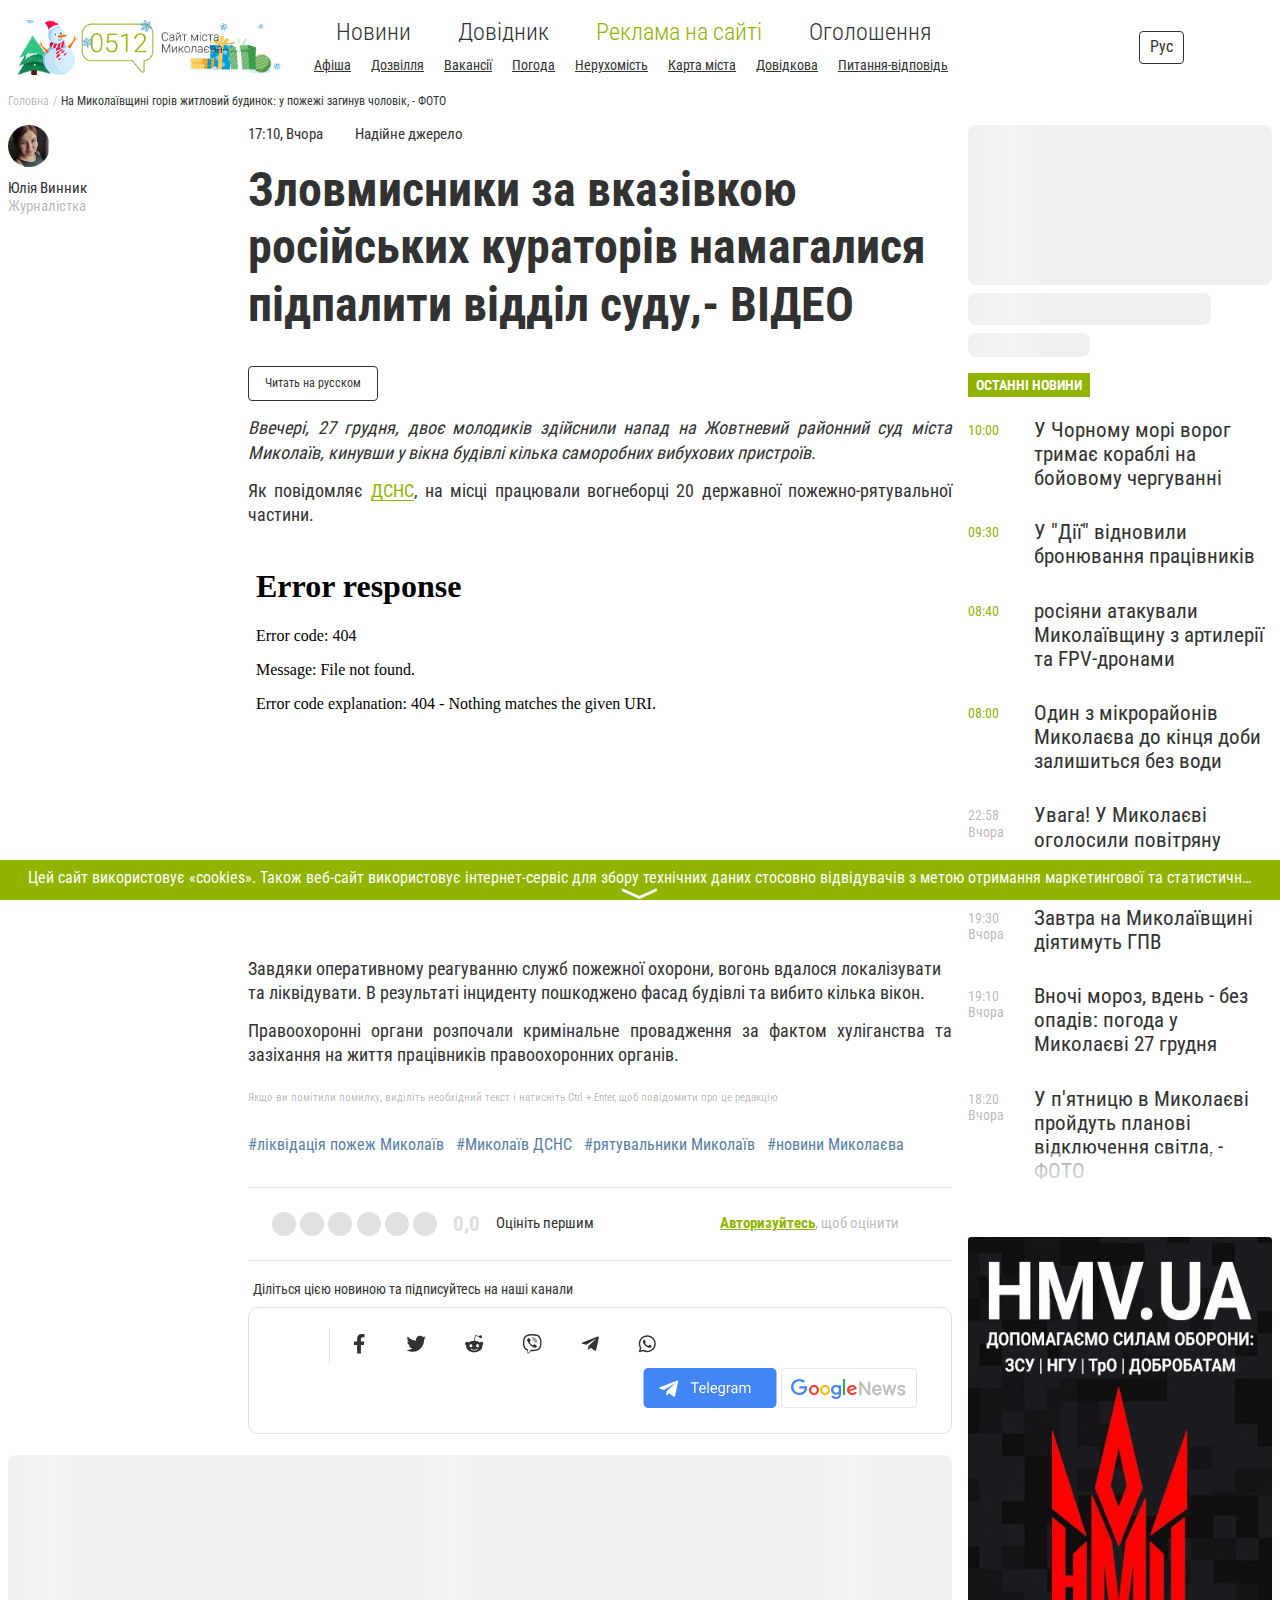
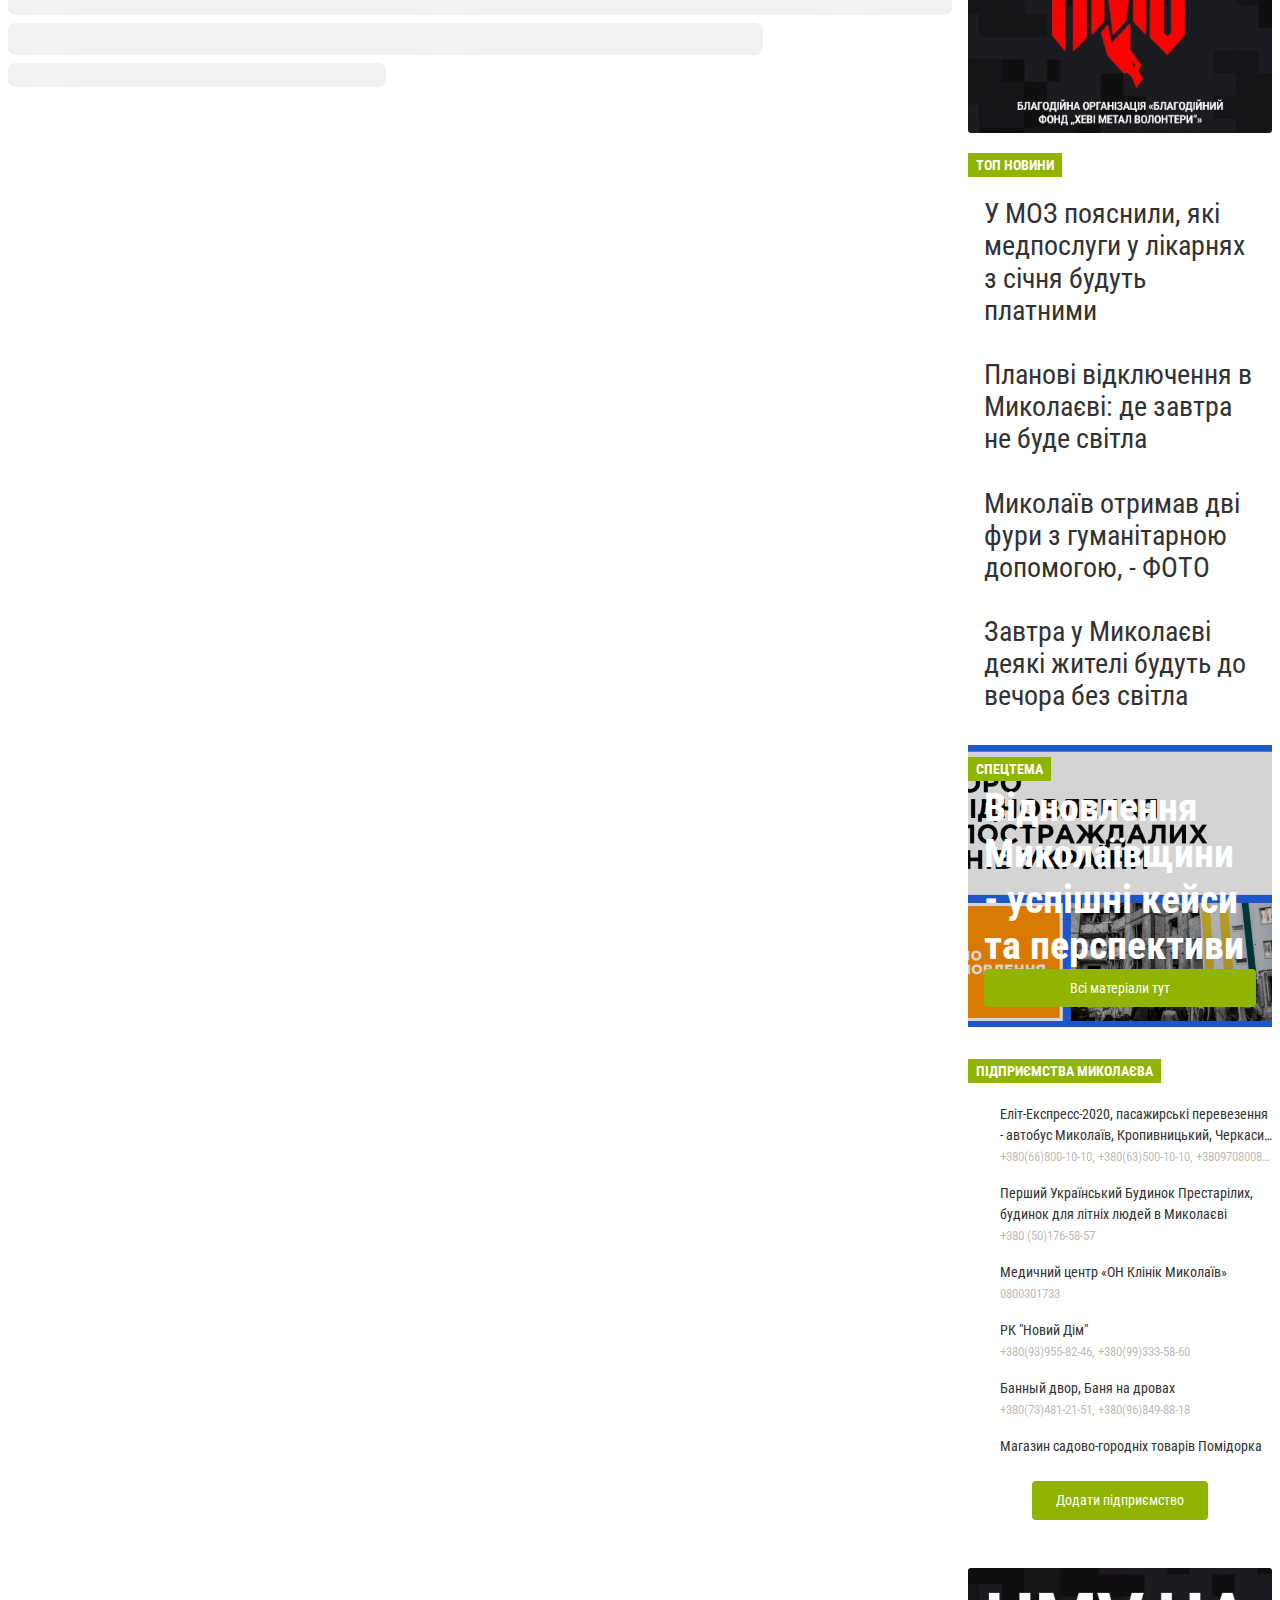
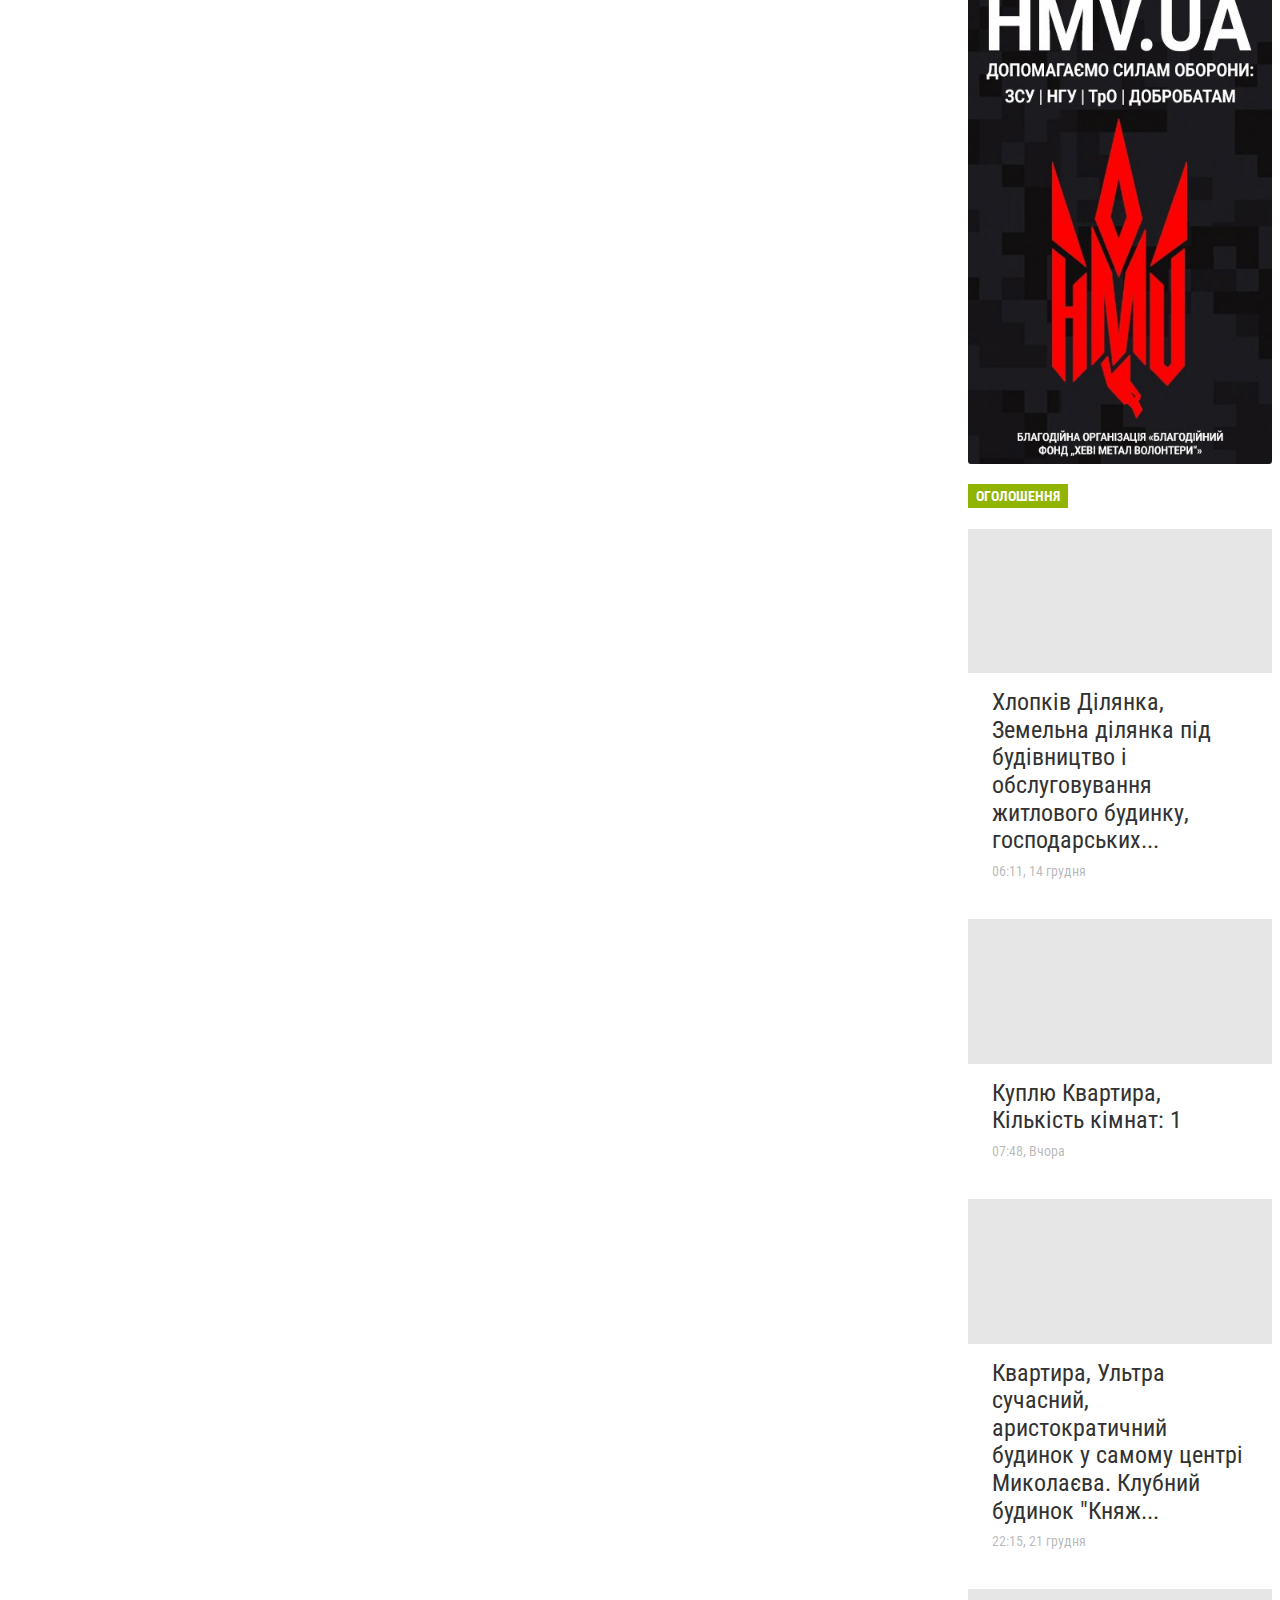
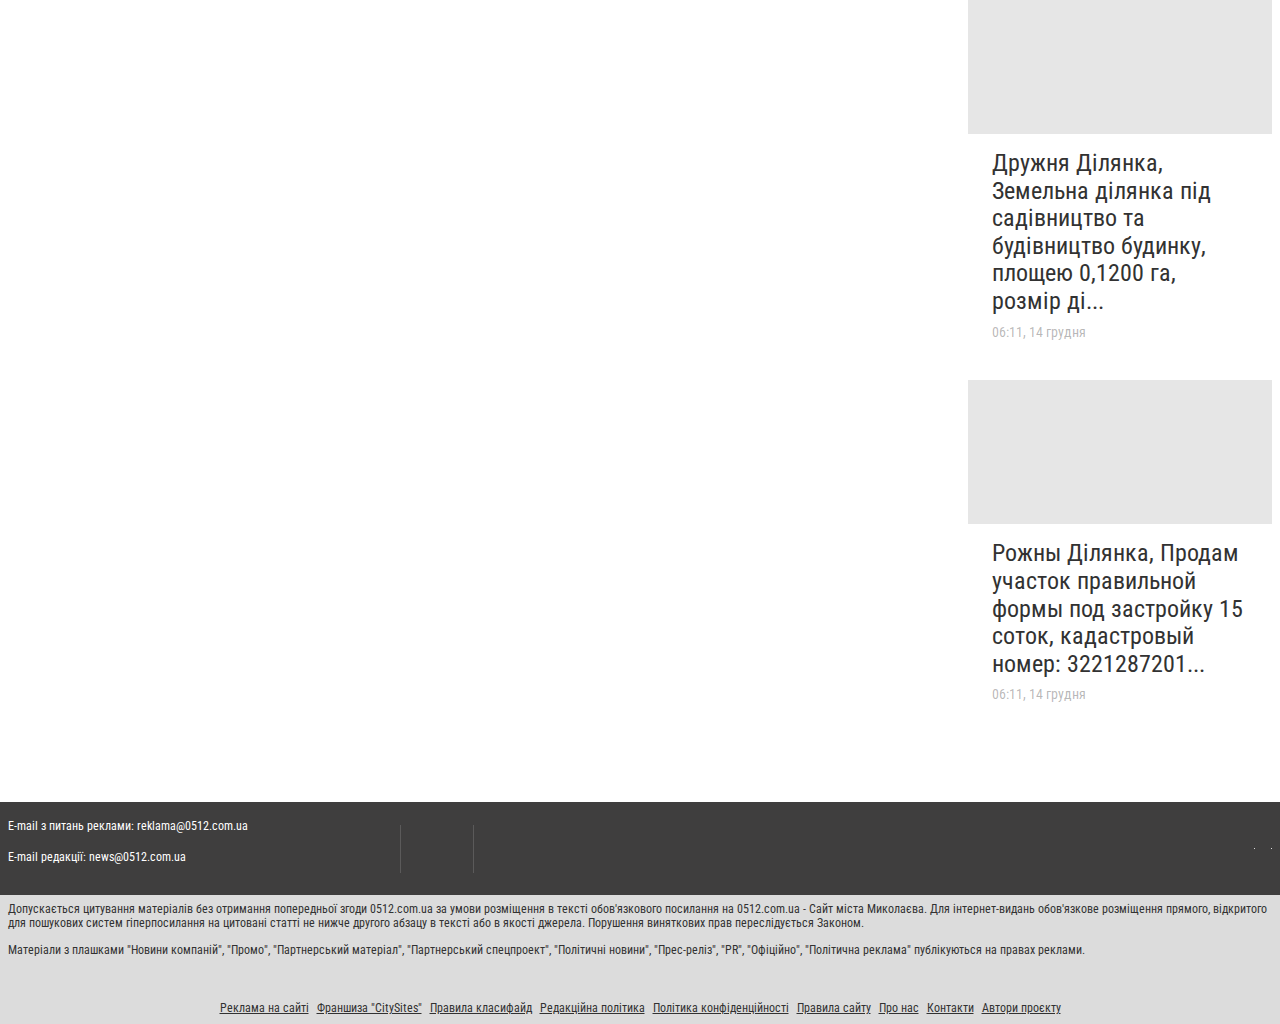
==== 20241227082709045/index.html @ dbecc1d5 "vier cmt" ====
<!DOCTYPE html><html lang="uk" data-site-theme="classic" style="--green-primary-h: 72; --green-primary-s: 100%; --green-primary-l: 35.3%; --green-extra-h: 101; --green-extra-s: 37%; --green-extra-l: 44%;" data-scrapbook-source="https://www.0512.com.ua/news/3879394/na-mikolaivsini-goriv-zitlovij-budinok-u-pozezi-zaginuv-colovik-foto" data-scrapbook-create="20241227082709045"><div id="in-page-channel-node-id" data-channel-name="in_page_channel_4yVNOK" bis_skin_checked="1"></div><head>
  <meta charset="UTF-8">
  <title>Зловмисники за вказівкою російських кураторів намагалися підпалити відділ суду,- ВІДЕО | Новини</title>
  <base>
  <meta name="viewport" content="width=device-width, initial-scale=1">
  <style type="text/css">svg:not(:root).svg-inline--fa {
  overflow: visible;
}

.svg-inline--fa {
  display: inline-block;
  font-size: inherit;
  height: 1em;
  overflow: visible;
  vertical-align: -0.125em;
}
.svg-inline--fa.fa-lg {
  vertical-align: -0.225em;
}
.svg-inline--fa.fa-w-1 {
  width: 0.0625em;
}
.svg-inline--fa.fa-w-2 {
  width: 0.125em;
}
.svg-inline--fa.fa-w-3 {
  width: 0.1875em;
}
.svg-inline--fa.fa-w-4 {
  width: 0.25em;
}
.svg-inline--fa.fa-w-5 {
  width: 0.3125em;
}
.svg-inline--fa.fa-w-6 {
  width: 0.375em;
}
.svg-inline--fa.fa-w-7 {
  width: 0.4375em;
}
.svg-inline--fa.fa-w-8 {
  width: 0.5em;
}
.svg-inline--fa.fa-w-9 {
  width: 0.5625em;
}
.svg-inline--fa.fa-w-10 {
  width: 0.625em;
}
.svg-inline--fa.fa-w-11 {
  width: 0.6875em;
}
.svg-inline--fa.fa-w-12 {
  width: 0.75em;
}
.svg-inline--fa.fa-w-13 {
  width: 0.8125em;
}
.svg-inline--fa.fa-w-14 {
  width: 0.875em;
}
.svg-inline--fa.fa-w-15 {
  width: 0.9375em;
}
.svg-inline--fa.fa-w-16 {
  width: 1em;
}
.svg-inline--fa.fa-w-17 {
  width: 1.0625em;
}
.svg-inline--fa.fa-w-18 {
  width: 1.125em;
}
.svg-inline--fa.fa-w-19 {
  width: 1.1875em;
}
.svg-inline--fa.fa-w-20 {
  width: 1.25em;
}
.svg-inline--fa.fa-pull-left {
  margin-right: 0.3em;
  width: auto;
}
.svg-inline--fa.fa-pull-right {
  margin-left: 0.3em;
  width: auto;
}
.svg-inline--fa.fa-border {
  height: 1.5em;
}
.svg-inline--fa.fa-li {
  width: 2em;
}
.svg-inline--fa.fa-fw {
  width: 1.25em;
}

.fa-layers svg.svg-inline--fa {
  bottom: 0;
  left: 0;
  margin: auto;
  position: absolute;
  right: 0;
  top: 0;
}

.fa-layers {
  display: inline-block;
  height: 1em;
  position: relative;
  text-align: center;
  vertical-align: -0.125em;
  width: 1em;
}
.fa-layers svg.svg-inline--fa {
  -webkit-transform-origin: center center;
          transform-origin: center center;
}

.fa-layers-counter, .fa-layers-text {
  display: inline-block;
  position: absolute;
  text-align: center;
}

.fa-layers-text {
  left: 50%;
  top: 50%;
  -webkit-transform: translate(-50%, -50%);
          transform: translate(-50%, -50%);
  -webkit-transform-origin: center center;
          transform-origin: center center;
}

.fa-layers-counter {
  background-color: #ff253a;
  border-radius: 1em;
  -webkit-box-sizing: border-box;
          box-sizing: border-box;
  color: #fff;
  height: 1.5em;
  line-height: 1;
  max-width: 5em;
  min-width: 1.5em;
  overflow: hidden;
  padding: 0.25em;
  right: 0;
  text-overflow: ellipsis;
  top: 0;
  -webkit-transform: scale(0.25);
          transform: scale(0.25);
  -webkit-transform-origin: top right;
          transform-origin: top right;
}

.fa-layers-bottom-right {
  bottom: 0;
  right: 0;
  top: auto;
  -webkit-transform: scale(0.25);
          transform: scale(0.25);
  -webkit-transform-origin: bottom right;
          transform-origin: bottom right;
}

.fa-layers-bottom-left {
  bottom: 0;
  left: 0;
  right: auto;
  top: auto;
  -webkit-transform: scale(0.25);
          transform: scale(0.25);
  -webkit-transform-origin: bottom left;
          transform-origin: bottom left;
}

.fa-layers-top-right {
  right: 0;
  top: 0;
  -webkit-transform: scale(0.25);
          transform: scale(0.25);
  -webkit-transform-origin: top right;
          transform-origin: top right;
}

.fa-layers-top-left {
  left: 0;
  right: auto;
  top: 0;
  -webkit-transform: scale(0.25);
          transform: scale(0.25);
  -webkit-transform-origin: top left;
          transform-origin: top left;
}

.fa-lg {
  font-size: 1.3333333333em;
  line-height: 0.75em;
  vertical-align: -0.0667em;
}

.fa-xs {
  font-size: 0.75em;
}

.fa-sm {
  font-size: 0.875em;
}

.fa-1x {
  font-size: 1em;
}

.fa-2x {
  font-size: 2em;
}

.fa-3x {
  font-size: 3em;
}

.fa-4x {
  font-size: 4em;
}

.fa-5x {
  font-size: 5em;
}

.fa-6x {
  font-size: 6em;
}

.fa-7x {
  font-size: 7em;
}

.fa-8x {
  font-size: 8em;
}

.fa-9x {
  font-size: 9em;
}

.fa-10x {
  font-size: 10em;
}

.fa-fw {
  text-align: center;
  width: 1.25em;
}

.fa-ul {
  list-style-type: none;
  margin-left: 2.5em;
  padding-left: 0;
}
.fa-ul > li {
  position: relative;
}

.fa-li {
  left: -2em;
  position: absolute;
  text-align: center;
  width: 2em;
  line-height: inherit;
}

.fa-border {
  border: solid 0.08em #eee;
  border-radius: 0.1em;
  padding: 0.2em 0.25em 0.15em;
}

.fa-pull-left {
  float: left;
}

.fa-pull-right {
  float: right;
}

.fa.fa-pull-left,
.fas.fa-pull-left,
.far.fa-pull-left,
.fal.fa-pull-left,
.fab.fa-pull-left {
  margin-right: 0.3em;
}
.fa.fa-pull-right,
.fas.fa-pull-right,
.far.fa-pull-right,
.fal.fa-pull-right,
.fab.fa-pull-right {
  margin-left: 0.3em;
}

.fa-spin {
  -webkit-animation: fa-spin 2s infinite linear;
          animation: fa-spin 2s infinite linear;
}

.fa-pulse {
  -webkit-animation: fa-spin 1s infinite steps(8);
          animation: fa-spin 1s infinite steps(8);
}

@-webkit-keyframes fa-spin {
  0% {
    -webkit-transform: rotate(0deg);
            transform: rotate(0deg);
  }
  100% {
    -webkit-transform: rotate(360deg);
            transform: rotate(360deg);
  }
}

@keyframes fa-spin {
  0% {
    -webkit-transform: rotate(0deg);
            transform: rotate(0deg);
  }
  100% {
    -webkit-transform: rotate(360deg);
            transform: rotate(360deg);
  }
}
.fa-rotate-90 {
  -ms-filter: "progid:DXImageTransform.Microsoft.BasicImage(rotation=1)";
  -webkit-transform: rotate(90deg);
          transform: rotate(90deg);
}

.fa-rotate-180 {
  -ms-filter: "progid:DXImageTransform.Microsoft.BasicImage(rotation=2)";
  -webkit-transform: rotate(180deg);
          transform: rotate(180deg);
}

.fa-rotate-270 {
  -ms-filter: "progid:DXImageTransform.Microsoft.BasicImage(rotation=3)";
  -webkit-transform: rotate(270deg);
          transform: rotate(270deg);
}

.fa-flip-horizontal {
  -ms-filter: "progid:DXImageTransform.Microsoft.BasicImage(rotation=0, mirror=1)";
  -webkit-transform: scale(-1, 1);
          transform: scale(-1, 1);
}

.fa-flip-vertical {
  -ms-filter: "progid:DXImageTransform.Microsoft.BasicImage(rotation=2, mirror=1)";
  -webkit-transform: scale(1, -1);
          transform: scale(1, -1);
}

.fa-flip-both, .fa-flip-horizontal.fa-flip-vertical {
  -ms-filter: "progid:DXImageTransform.Microsoft.BasicImage(rotation=2, mirror=1)";
  -webkit-transform: scale(-1, -1);
          transform: scale(-1, -1);
}

:root .fa-rotate-90,
:root .fa-rotate-180,
:root .fa-rotate-270,
:root .fa-flip-horizontal,
:root .fa-flip-vertical,
:root .fa-flip-both {
  -webkit-filter: none;
          filter: none;
}

.fa-stack {
  display: inline-block;
  height: 2em;
  position: relative;
  width: 2.5em;
}

.fa-stack-1x,
.fa-stack-2x {
  bottom: 0;
  left: 0;
  margin: auto;
  position: absolute;
  right: 0;
  top: 0;
}

.svg-inline--fa.fa-stack-1x {
  height: 1em;
  width: 1.25em;
}
.svg-inline--fa.fa-stack-2x {
  height: 2em;
  width: 2.5em;
}

.fa-inverse {
  color: #fff;
}

.sr-only {
  border: 0;
  clip: rect(0, 0, 0, 0);
  height: 1px;
  margin: -1px;
  overflow: hidden;
  padding: 0;
  position: absolute;
  width: 1px;
}

.sr-only-focusable:active, .sr-only-focusable:focus {
  clip: auto;
  height: auto;
  margin: 0;
  overflow: visible;
  position: static;
  width: auto;
}

.svg-inline--fa .fa-primary {
  fill: var(--fa-primary-color, currentColor);
  opacity: 1;
  opacity: var(--fa-primary-opacity, 1);
}

.svg-inline--fa .fa-secondary {
  fill: var(--fa-secondary-color, currentColor);
  opacity: 0.4;
  opacity: var(--fa-secondary-opacity, 0.4);
}

.svg-inline--fa.fa-swap-opacity .fa-primary {
  opacity: 0.4;
  opacity: var(--fa-secondary-opacity, 0.4);
}

.svg-inline--fa.fa-swap-opacity .fa-secondary {
  opacity: 1;
  opacity: var(--fa-primary-opacity, 1);
}

.svg-inline--fa mask .fa-primary,
.svg-inline--fa mask .fa-secondary {
  fill: black;
}

.fad.fa-inverse {
  color: #fff;
}</style>
  <link href="css2.css" rel="stylesheet">
<link rel="stylesheet" href="styles.4c2f285affd913121cb3.css"><meta name="theme-color" content="hsl(72 100% 35.3%)"><link rel="shortcut icon" type="image/png" href="favicon.png"><meta name="interkassa-verification" content="7bb4523a60c020defbb3fcef6d53ba04"><meta name="google-site-verification" content="6n6FEHkMp-FTQHxxUn_U9JKeAeK30GKF70LPPmmRjAw"><meta name="yandex-verification" content="6072b77be67a50f7"><meta name="msvalidate.01" content="5F3BA68ECEF99E707DC9E51023C9A3C0"><meta name="verify-admitad" content="44ae9965b6"><meta property="fb:pages" content="106287522790714"><link rel="canonical" href="https://www.0512.com.ua/news/3879394/na-mikolaivsini-goriv-zitlovij-budinok-u-pozezi-zaginuv-colovik-foto"><link rel="amphtml" href="https://www.0512.com.ua/amp/news/3879394/na-mikolaivsini-goriv-zitlovij-budinok-u-pozezi-zaginuv-colovik-foto"><meta name="description" content="Ліквідація пожеж на Миколаївщині"><meta name="keywords" content="ліквідація пожеж Миколаїв, Миколаїв ДСНС, рятувальники Миколаїв, новини Миколаєва"><meta property="fb:app_id" content="199339136754328"><meta property="og:title" content="Зловмисники за вказівкою російських кураторів намагалися підпалити відділ суду,- ВІДЕО"><meta property="og:type" content="article"><meta property="og:description" content="Пожежу ліквідували на площі 15 кв. м, її причина встановлюється."><meta property="og:url" content="https://www.0512.com.ua/news/3879394/na-mikolaivsini-goriv-zitlovij-budinok-u-pozezi-zaginuv-colovik-foto"><meta property="og:site_name" content="0512.com.ua - Сайт міста Миколаєва"><meta property="og:image" content="https://s.0512.com.ua/img/section/newsIcon/is/2/photo2024-12-2614-51-30_676d6435e5b53.jpg"><style>
@keyframes slide-in-one-tap {
  from {
    transform: translateY(80px);
  }
  to {
    transform: translateY(0px);
  }
}

.trust-hide-gracefully {
  opacity: 0;
}

.trust-wallet-one-tap .hidden {
    display: none;
  }

.trust-wallet-one-tap .semibold {
    font-weight: 500;
  }

.trust-wallet-one-tap .binance-plex {
    font-family: 'Binance';
  }

.trust-wallet-one-tap .rounded-full {
    border-radius: 50%;
  }

.trust-wallet-one-tap .flex {
    display: flex;
  }

.trust-wallet-one-tap .flex-col {
    flex-direction: column;
  }

.trust-wallet-one-tap .items-center {
    align-items: center;
  }

.trust-wallet-one-tap .space-between {
    justify-content: space-between;
  }

.trust-wallet-one-tap .justify-center {
    justify-content: center;
  }

.trust-wallet-one-tap .w-full {
    width: 100%;
  }

.trust-wallet-one-tap .box {
    transition: all 0.5s cubic-bezier(0, 0, 0, 1.43);
    animation: slide-in-one-tap 0.5s cubic-bezier(0, 0, 0, 1.43);
    width: 384px;
    border-radius: 15px;
    background: #FFF;
    box-shadow: 0px 2px 4px 0px rgba(0, 0, 0, 0.25);
    position: fixed;
    right: 30px;
    bottom: 30px;
    z-index: 1020;
  }

.trust-wallet-one-tap .header {
    gap: 15px;
    border-bottom: 1px solid #E6E6E6;
    padding: 10px 18px;
  }

.trust-wallet-one-tap .header .left-items {
      gap: 15px
    }

.trust-wallet-one-tap .header .title {
      color: #1E2329;
      font-size: 18px;
      font-weight: 600;
      line-height: 28px;
    }

.trust-wallet-one-tap .header .subtitle {
      color: #474D57;
      font-size: 14px;
      line-height: 20px;
    }

.trust-wallet-one-tap .header .close {
      color: #1E2329;
      cursor: pointer;
    }

.trust-wallet-one-tap .body {
    padding: 9px 18px;
    gap: 10px;

  }

.trust-wallet-one-tap .body .right-items {
      gap: 10px;
      width: 100%;
    }

.trust-wallet-one-tap .body .right-items .wallet-title {
        color: #1E2329;
        font-size: 16px;
        font-weight: 600;
        line-height: 20px;
      }

.trust-wallet-one-tap .body .right-items .wallet-subtitle {
        color: #474D57;
        font-size: 14px;
        line-height: 20px;
      }

.trust-wallet-one-tap .connect-indicator {
    gap: 15px;
    padding: 8px 0;
  }

.trust-wallet-one-tap .connect-indicator .flow-icon {
      color: #474D57;
    }

.trust-wallet-one-tap .loading-color {
    color: #FFF;
  }

.trust-wallet-one-tap .button {
    border-radius: 50px;
    outline: 2px solid transparent;
    outline-offset: 2px;
    background-color: rgb(5, 0, 255);
    border-color: rgb(229, 231, 235);
    cursor: pointer;
    text-align: center;
    height: 45px;
  }

.trust-wallet-one-tap .button .button-text {
      color: #FFF;
      font-size: 16px;
      font-weight: 600;
      line-height: 20px;
    }

.trust-wallet-one-tap .footer {
    margin: 20px 30px;
  }

.trust-wallet-one-tap .check-icon {
    color: #FFF;
  }

@font-face {
  font-family: 'Binance';
  src: url("") format('opentype');
  font-weight: 400;
  font-style: normal;
}

@font-face {
  font-family: 'Binance';
  src: url("") format('opentype');
  font-weight: 500;
  font-style: normal;
}

@font-face {
  font-family: 'Binance';
  src: url("") format('opentype');
  font-weight: 600;
  font-style: normal;
}

</style><link rel="alternate" type="application/rss+xml" href="https://www.0512.com.ua/rss"><link rel="alternate" href="https://www.0512.com.ua/ru/news/3879394/v-nikolaevskoj-oblasti-gorel-ziloj-dom-v-pozare-pogib-muzcina-foto" hreflang="ru"><link rel="alternate" href="https://www.0512.com.ua/news/3879394/na-mikolaivsini-goriv-zitlovij-budinok-u-pozezi-zaginuv-colovik-foto" hreflang="uk"><style></style><style>.header[_ngcontent-cisServerApp-c228]{position:-webkit-sticky;position:sticky;top:0;z-index:2;background-color:#fff;box-shadow:0 4px 4px rgba(0,0,0,.1);transition:all .3s linear}.header.is-scroll-down[_ngcontent-cisServerApp-c228]{top:-150px;width:100%}.header__top[_ngcontent-cisServerApp-c228]{position:fixed;z-index:10;top:0;left:0;background-color:#fff;box-shadow:3px 0 6px rgba(50,50,50,.15);transform:translateX(-110%);transition:all .3s ease-out;height:100%}.header__top.is-open[_ngcontent-cisServerApp-c228]{width:240px;max-height:80%;transform:translateX(0);direction:rtl;overflow-y:auto}.header__top.is-open[_ngcontent-cisServerApp-c228]   .top-nav[_ngcontent-cisServerApp-c228]{direction:rtl}.header__main[_ngcontent-cisServerApp-c228]{padding:16px 0 12px}.header__main-content[_ngcontent-cisServerApp-c228]{display:flex;align-items:center;flex-wrap:wrap;justify-content:space-between}.header__main-content[_ngcontent-cisServerApp-c228]   .logo-above-header[_ngcontent-cisServerApp-c228]{display:block;margin:auto}@media (min-width:1024px) and (max-width:1200px){.header__main-content[_ngcontent-cisServerApp-c228]   app-switch-site-language[_ngcontent-cisServerApp-c228]{margin-left:auto}}.header__social-link[_ngcontent-cisServerApp-c228]{display:none}.header__not-auth-user[_ngcontent-cisServerApp-c228]{cursor:pointer;padding:11px}.header__not-auth-user[_ngcontent-cisServerApp-c228]   svg[_ngcontent-cisServerApp-c228]{stroke:var(--green-primary)}.header__auth-user[_ngcontent-cisServerApp-c228]{cursor:pointer}.header__auth-user--avatar[_ngcontent-cisServerApp-c228]{width:40px;height:40px;background-color:#dcdcdc}@media (min-width:1024px){.header[_ngcontent-cisServerApp-c228]{box-shadow:none}.header__main-content[_ngcontent-cisServerApp-c228]   .logo-above-header[_ngcontent-cisServerApp-c228]{display:var(--logo-above-header);margin:unset}.header__top[_ngcontent-cisServerApp-c228]{position:static;display:block;height:auto;transform:none;padding:8px 0;background-color:#f0f0f0;color:#000}.header__main[_ngcontent-cisServerApp-c228]{padding:20px 0}.header__main-content[_ngcontent-cisServerApp-c228]{flex-wrap:nowrap;justify-content:flex-start}}@media (min-width:1200px){.header__social-link[_ngcontent-cisServerApp-c228]{display:flex;align-items:center;margin-left:auto}.header__social-link[_ngcontent-cisServerApp-c228]     a{padding:12px 6px}.header__social-link[_ngcontent-cisServerApp-c228]     a.footer-social--oki-tv{padding:12px 0}}@media (min-width:1024px) and (max-width:1410px){.header__social-link[_ngcontent-cisServerApp-c228]     a{padding:6px}}.burger-btn[_ngcontent-cisServerApp-c228]{padding:8px}.burger-btn[_ngcontent-cisServerApp-c228]:hover{cursor:pointer}.top-nav[_ngcontent-cisServerApp-c228]{font-size:1.3rem}.top-nav__mobile-navigation[_ngcontent-cisServerApp-c228]{display:flex;flex-direction:row-reverse;align-items:center;padding:8px!important}.top-nav__navigation-button[_ngcontent-cisServerApp-c228]{flex-shrink:0;border:unset;color:#323232;background-color:unset;font-size:1.3rem;font-weight:300}.top-nav__navigation-close[_ngcontent-cisServerApp-c228]{align-self:flex-start;width:21px;height:21px;font-size:36px;line-height:0;padding:0;font-weight:100;color:rgba(50,50,50,.15);outline:none}.top-nav__link-span--special[_ngcontent-cisServerApp-c228]{margin-left:5px;padding:4px 8px;font-size:11px;background-color:#fc884e;color:#fff;border-radius:10px}.top-nav[_ngcontent-cisServerApp-c228]   ul[_ngcontent-cisServerApp-c228]{margin:0 -4px}.top-nav[_ngcontent-cisServerApp-c228]   ul[_ngcontent-cisServerApp-c228]   li[_ngcontent-cisServerApp-c228]{position:relative;padding:8px 8px 8px 24px;border-bottom:1px solid rgba(50,50,50,.15)}.top-nav[_ngcontent-cisServerApp-c228]   ul[_ngcontent-cisServerApp-c228]   li.active[_ngcontent-cisServerApp-c228]:before{content:"";position:absolute;left:12px;top:50%;transform:translateY(-50%);height:5px;width:5px;background-color:var(--green-primary);border-radius:50%;display:block}.top-nav[_ngcontent-cisServerApp-c228]   ul[_ngcontent-cisServerApp-c228]   li.active[_ngcontent-cisServerApp-c228]   span[_ngcontent-cisServerApp-c228]{color:var(--green-primary)}.top-nav[_ngcontent-cisServerApp-c228]     a{font-weight:400;line-height:30px;transition:all .3s ease-out}.top-nav[_ngcontent-cisServerApp-c228]     a:focus, .top-nav[_ngcontent-cisServerApp-c228]     a:hover{color:var(--green-primary)}.top-nav[_ngcontent-cisServerApp-c228]     a:focus{outline:none}@media (min-width:1024px){.top-nav[_ngcontent-cisServerApp-c228]{font-size:1rem}.top-nav[_ngcontent-cisServerApp-c228]   ul[_ngcontent-cisServerApp-c228]   li[_ngcontent-cisServerApp-c228]{display:inline-block;padding:0 4px;border-bottom:none}.top-nav[_ngcontent-cisServerApp-c228]     a{font-weight:300;line-height:unset}}.main-nav[_ngcontent-cisServerApp-c228]{order:1;width:100%;margin-top:16px;overflow-x:auto;margin-right:auto}.main-nav[_ngcontent-cisServerApp-c228]   ul[_ngcontent-cisServerApp-c228]{display:flex;justify-content:space-around}.main-nav[_ngcontent-cisServerApp-c228]   ul[_ngcontent-cisServerApp-c228]   li[_ngcontent-cisServerApp-c228]:not(:last-of-type){margin-right:24px}.main-nav[_ngcontent-cisServerApp-c228]   ul[_ngcontent-cisServerApp-c228]   li[_ngcontent-cisServerApp-c228]   svg[_ngcontent-cisServerApp-c228]{fill:#323232}.main-nav[_ngcontent-cisServerApp-c228]   ul[_ngcontent-cisServerApp-c228]   li.active[_ngcontent-cisServerApp-c228]   svg[_ngcontent-cisServerApp-c228]{fill:var(--green-primary)}.main-nav[_ngcontent-cisServerApp-c228]   ul[_ngcontent-cisServerApp-c228]   li.active[_ngcontent-cisServerApp-c228]   span[_ngcontent-cisServerApp-c228]{color:var(--green-primary)}.main-nav[_ngcontent-cisServerApp-c228]   ul[_ngcontent-cisServerApp-c228]   li.attention[_ngcontent-cisServerApp-c228]{position:relative}.main-nav[_ngcontent-cisServerApp-c228]   ul[_ngcontent-cisServerApp-c228]   li.attention[_ngcontent-cisServerApp-c228]:after{position:absolute;top:5px;right:-5px;width:5px;height:5px;border-radius:50%;background-color:#fb661c;content:""}.main-nav[_ngcontent-cisServerApp-c228]     a{display:flex;flex-direction:column;width:-webkit-min-content;width:-moz-min-content;width:min-content;overflow-y:hidden;align-items:center;text-align:center;font-size:16px;font-weight:300;transition:all .3s ease-out}.main-nav[_ngcontent-cisServerApp-c228]     a svg{display:inline-block;margin-bottom:4px;transition:all .3s ease-out}.main-nav[_ngcontent-cisServerApp-c228]     a span{display:block}.main-nav[_ngcontent-cisServerApp-c228]     a:focus, .main-nav[_ngcontent-cisServerApp-c228]     a:hover{color:var(--green-primary)}.main-nav[_ngcontent-cisServerApp-c228]     a:focus svg, .main-nav[_ngcontent-cisServerApp-c228]     a:hover svg{fill:var(--green-primary)}.main-nav[_ngcontent-cisServerApp-c228]     a:focus{outline:none}@media (min-width:530px){.main-nav[_ngcontent-cisServerApp-c228]     a{flex-direction:row;line-height:18px;width:auto}.main-nav[_ngcontent-cisServerApp-c228]     a svg{margin-bottom:0;margin-right:8px}}@media (min-width:1024px){.main-nav[_ngcontent-cisServerApp-c228]{order:0;width:auto;margin-top:0;overflow:visible}.main-nav[_ngcontent-cisServerApp-c228]   ul[_ngcontent-cisServerApp-c228]{align-items:center}.main-nav[_ngcontent-cisServerApp-c228]     a{font-size:24px;line-height:27px;text-align:left}.main-nav[_ngcontent-cisServerApp-c228]     a span{display:inline-block;vertical-align:middle}}.header-search-btn[_ngcontent-cisServerApp-c228]{margin-left:8px}@media (min-width:1350px){.header-search-btn[_ngcontent-cisServerApp-c228]{margin:0 16px}}.site-overlay[_ngcontent-cisServerApp-c228]{display:none;position:fixed;top:0;left:0;width:100%;height:100%;content:""}.site-overlay.is-open[_ngcontent-cisServerApp-c228]{display:block}</style><style>.pop-out__container[_ngcontent-cisServerApp-c209]{position:-webkit-sticky;position:sticky;bottom:0;display:flex;align-items:center;justify-content:space-between;background-color:var(--green-primary);color:#fff;font-size:16px;line-height:24px;padding:16px 28px;box-sizing:border-box;z-index:10}.pop-out__container[_ngcontent-cisServerApp-c209]   a[_ngcontent-cisServerApp-c209]{color:#fff;text-decoration:underline;white-space:nowrap}.pop-out__container[_ngcontent-cisServerApp-c209]   span[_ngcontent-cisServerApp-c209]{text-overflow:unset;overflow:unset;white-space:unset;width:calc(100% - 88px)}@media (min-width:768px){.pop-out__container[_ngcontent-cisServerApp-c209]{flex-direction:row;height:auto;align-items:center;-moz-column-gap:2em;column-gap:2em}}@media (min-width:1800px){.pop-out__container[_ngcontent-cisServerApp-c209]{padding:16px calc(50% - 892px)}}.pop-out__container.is-compact[_ngcontent-cisServerApp-c209]{padding-top:6px;height:40px;align-items:flex-start}.pop-out__container.is-compact[_ngcontent-cisServerApp-c209]   span[_ngcontent-cisServerApp-c209]{width:unset;max-width:1660px;text-overflow:ellipsis;overflow:hidden;white-space:nowrap}.pop-out__toggle[_ngcontent-cisServerApp-c209]{position:absolute;bottom:-5px;left:50%;background-color:unset;border:unset;outline:unset;color:#fff;font-size:40px;transform:translateX(-50%) rotate(90deg);padding:unset;margin-left:0!important;margin-top:0}.pop-out__accept[_ngcontent-cisServerApp-c209]{background-color:var(--green-primary);color:#fff;padding:.4em .8em;border-radius:5px;text-align:center;border:2px solid #fff;box-sizing:border-box}@media (min-width:768px){.pop-out__accept[_ngcontent-cisServerApp-c209]{margin-top:unset}}@media (min-width:768px){.pop-out__text[_ngcontent-cisServerApp-c209]{max-width:72%}}.privacy__container[_ngcontent-cisServerApp-c209]{position:fixed;min-height:calc(100% - 160px);background-color:#fff;padding:0 10px;top:160px;bottom:0;overflow-y:scroll;z-index:2}@media (min-width:992px){.privacy__container[_ngcontent-cisServerApp-c209]{top:320px;min-height:calc(100% - 320px)}}@media (min-width:1600px){.privacy__container[_ngcontent-cisServerApp-c209]{padding:0 calc(50% - 790px)}}.privacy__detail[_ngcontent-cisServerApp-c209]{padding:40px 32px;margin-bottom:10px;line-height:1.6;font-size:18px;box-shadow:0 4px 15px rgba(0,0,0,.5)}</style><style>.footer[_ngcontent-cisServerApp-c229]{font-size:12px}.footer__main[_ngcontent-cisServerApp-c229]{padding:0 0 16px;background-color:#3f3e3e;color:#fff}.footer__site-info[_ngcontent-cisServerApp-c229]{margin:16px 0;line-height:1.35}.footer__site-info[_ngcontent-cisServerApp-c229]   a[_ngcontent-cisServerApp-c229]{color:inherit;text-decoration:underline}.footer__site-info[_ngcontent-cisServerApp-c229]   a[_ngcontent-cisServerApp-c229]:hover{text-decoration:none}.footer__socials[_ngcontent-cisServerApp-c229]{display:flex;flex-wrap:wrap}.footer__information[_ngcontent-cisServerApp-c229]{padding:8px 0;background-color:#dcdcdc}.footer__info-links[_ngcontent-cisServerApp-c229]   a[_ngcontent-cisServerApp-c229]{display:inline-block;margin:4px 8px 4px 0;text-decoration:underline}@media (max-width:991px){.footer__main[_ngcontent-cisServerApp-c229] > .row[_ngcontent-cisServerApp-c229]{margin:0}.footer__col-socials[_ngcontent-cisServerApp-c229]{padding:0;background-color:#2f2e2e}.footer__socials[_ngcontent-cisServerApp-c229] > *[_ngcontent-cisServerApp-c229]{flex:1 0 50%;border-top:1px solid hsla(0,0%,100%,.15)}.footer__socials[_ngcontent-cisServerApp-c229] > [_ngcontent-cisServerApp-c229]:nth-of-type(odd){border-right:1px solid hsla(0,0%,100%,.15)}}@media (min-width:1024px){.footer__main[_ngcontent-cisServerApp-c229]{padding:16px 0}.footer__site-info[_ngcontent-cisServerApp-c229]{max-width:340px;margin:0}.footer__socials[_ngcontent-cisServerApp-c229] > [_ngcontent-cisServerApp-c229]:not(:last-of-type){border-right:1px solid hsla(0,0%,100%,.15)}.footer__info-links[_ngcontent-cisServerApp-c229]{text-align:center}.footer__info-links[_ngcontent-cisServerApp-c229]   a[_ngcontent-cisServerApp-c229]{margin:0 4px;text-decoration:underline}.footer__info-links[_ngcontent-cisServerApp-c229]   a[_ngcontent-cisServerApp-c229]:hover{text-decoration:none}}.app-install-links[_ngcontent-cisServerApp-c229]   a[_ngcontent-cisServerApp-c229]{display:inline-block}.app-install-links[_ngcontent-cisServerApp-c229]   a[_ngcontent-cisServerApp-c229]:not(:last-of-type){margin-right:16px}</style><style>.side-menu[_ngcontent-cisServerApp-c225]{position:fixed;z-index:10;top:0;left:0;background-color:#fff;box-shadow:3px 0 6px rgba(50,50,50,.15);transition:all .3s ease-out;height:100%;width:320px;max-height:80%;overflow-y:auto}.side-menu[_ngcontent-cisServerApp-c225]   .top-nav[_ngcontent-cisServerApp-c225]{font-size:1.3rem;padding:8px 0}.side-menu[_ngcontent-cisServerApp-c225]   .top-nav__mobile-navigation[_ngcontent-cisServerApp-c225]{display:flex;align-items:center;padding:8px!important;border-bottom:none!important}.side-menu[_ngcontent-cisServerApp-c225]   .top-nav__mobile-navigation[_ngcontent-cisServerApp-c225]   .logout-btn[_ngcontent-cisServerApp-c225]{margin-left:auto}.side-menu[_ngcontent-cisServerApp-c225]   .top-nav__mobile-navigation--auth-user[_ngcontent-cisServerApp-c225]{cursor:pointer;display:flex;align-items:center}.side-menu[_ngcontent-cisServerApp-c225]   .top-nav__mobile-navigation--auth-user[_ngcontent-cisServerApp-c225]   .avatar[_ngcontent-cisServerApp-c225]{width:40px;height:40px;background-color:#dcdcdc;margin-right:10px}.side-menu[_ngcontent-cisServerApp-c225]   .top-nav__navigation-button[_ngcontent-cisServerApp-c225]{flex-shrink:0;border:unset;color:#323232;background-color:unset;font-size:1.3rem;font-weight:300}.side-menu[_ngcontent-cisServerApp-c225]   .top-nav__navigation-button[_ngcontent-cisServerApp-c225]:first-of-type{margin-left:12px}.side-menu[_ngcontent-cisServerApp-c225]   .top-nav__link-span--special[_ngcontent-cisServerApp-c225]{margin-left:5px;padding:4px 8px;font-size:11px;background-color:#fc884e;color:#fff;border-radius:10px}.side-menu[_ngcontent-cisServerApp-c225]   .top-nav[_ngcontent-cisServerApp-c225]   ul[_ngcontent-cisServerApp-c225]{margin:0 -4px}.side-menu[_ngcontent-cisServerApp-c225]   .top-nav[_ngcontent-cisServerApp-c225]   ul[_ngcontent-cisServerApp-c225]   li[_ngcontent-cisServerApp-c225]{position:relative;padding:8px 8px 8px 52px;border-bottom:1px solid rgba(50,50,50,.15)}.side-menu[_ngcontent-cisServerApp-c225]   .top-nav[_ngcontent-cisServerApp-c225]   ul[_ngcontent-cisServerApp-c225]   li.active[_ngcontent-cisServerApp-c225]:before{content:"";position:absolute;left:12px;top:50%;transform:translateY(-50%);height:5px;width:5px;background-color:var(--green-primary);border-radius:50%;display:block}.side-menu[_ngcontent-cisServerApp-c225]   .top-nav[_ngcontent-cisServerApp-c225]   ul[_ngcontent-cisServerApp-c225]   li.active[_ngcontent-cisServerApp-c225]   span[_ngcontent-cisServerApp-c225]{color:var(--green-primary)}.side-menu[_ngcontent-cisServerApp-c225]   .top-nav__list--primary[_ngcontent-cisServerApp-c225]{padding-bottom:25px;border-bottom:1px solid var(--green-primary)}.side-menu[_ngcontent-cisServerApp-c225]   .top-nav__list--primary[_ngcontent-cisServerApp-c225]   li[_ngcontent-cisServerApp-c225]{padding:10px!important}.side-menu[_ngcontent-cisServerApp-c225]   .top-nav__list--primary[_ngcontent-cisServerApp-c225]   li[_ngcontent-cisServerApp-c225]     a{font-size:22px;font-weight:300;display:flex}.side-menu[_ngcontent-cisServerApp-c225]   .top-nav__list--primary[_ngcontent-cisServerApp-c225]   li[_ngcontent-cisServerApp-c225]     a svg{fill:var(--green-primary);width:24px;height:24px;margin-right:20px}.side-menu[_ngcontent-cisServerApp-c225]   .top-nav__list--primary[_ngcontent-cisServerApp-c225]   li[_ngcontent-cisServerApp-c225]:last-child{border-bottom:none!important}.side-menu[_ngcontent-cisServerApp-c225]   .top-nav__list--secondary[_ngcontent-cisServerApp-c225]{padding-bottom:25px}.side-menu[_ngcontent-cisServerApp-c225]   .top-nav__list--secondary[_ngcontent-cisServerApp-c225]   li[_ngcontent-cisServerApp-c225]:last-child{border-bottom:none!important}.side-menu[_ngcontent-cisServerApp-c225]   .top-nav[_ngcontent-cisServerApp-c225]     a{font-weight:400;line-height:30px;transition:all .3s ease-out}.side-menu[_ngcontent-cisServerApp-c225]   .top-nav[_ngcontent-cisServerApp-c225]     a:focus, .side-menu[_ngcontent-cisServerApp-c225]   .top-nav[_ngcontent-cisServerApp-c225]     a:hover{color:var(--green-primary)}.side-menu[_ngcontent-cisServerApp-c225]   .top-nav[_ngcontent-cisServerApp-c225]     a:focus{outline:none}.site-overlay[_ngcontent-cisServerApp-c225]{display:block;position:fixed;top:0;left:0;width:100%;height:100%;content:""}</style><style>.logo-cap[_ngcontent-cisServerApp-c214]{width:124px;height:55px;margin:auto;border-radius:8px;background-color:#f5f5f5}@media (min-width:1024px){.logo-cap[_ngcontent-cisServerApp-c214]{margin:0 40px 0 0}}.logo[_ngcontent-cisServerApp-c214]{height:55px;margin:auto;display:inline-block;width:275px;text-align:center}.logo[_ngcontent-cisServerApp-c214]   img[_ngcontent-cisServerApp-c214]{height:100%}@media (min-width:1024px){.logo[_ngcontent-cisServerApp-c214]{text-align:unset;margin:0 30px 0 0}}</style><style>.main-nav[_ngcontent-cisServerApp-c226]{width:100%;margin-top:16px;overflow-x:auto;margin-right:auto;flex-wrap:wrap}.main-nav[_ngcontent-cisServerApp-c226]   ul.navigation__list--primary[_ngcontent-cisServerApp-c226]{display:flex;justify-content:space-around}.main-nav[_ngcontent-cisServerApp-c226]   ul.navigation__list--primary[_ngcontent-cisServerApp-c226]   li[_ngcontent-cisServerApp-c226]:not(:last-of-type){margin-right:24px}.main-nav[_ngcontent-cisServerApp-c226]   ul.navigation__list--primary[_ngcontent-cisServerApp-c226]   li[_ngcontent-cisServerApp-c226]   app-navigation-item[_ngcontent-cisServerApp-c226]     a{display:flex;flex-direction:column;width:-webkit-min-content;width:-moz-min-content;width:min-content;overflow-y:hidden;align-items:center;text-align:center;font-size:24px;font-weight:300;transition:all .3s ease-out}.main-nav[_ngcontent-cisServerApp-c226]   ul.navigation__list--primary[_ngcontent-cisServerApp-c226]   li[_ngcontent-cisServerApp-c226]   app-navigation-item[_ngcontent-cisServerApp-c226]     a svg{display:inline-block;margin-bottom:4px;transition:all .3s ease-out}.main-nav[_ngcontent-cisServerApp-c226]   ul.navigation__list--primary[_ngcontent-cisServerApp-c226]   li[_ngcontent-cisServerApp-c226]   app-navigation-item[_ngcontent-cisServerApp-c226]     a span{display:block}.main-nav[_ngcontent-cisServerApp-c226]   ul.navigation__list--primary[_ngcontent-cisServerApp-c226]   li[_ngcontent-cisServerApp-c226]   app-navigation-item[_ngcontent-cisServerApp-c226]     a:focus, .main-nav[_ngcontent-cisServerApp-c226]   ul.navigation__list--primary[_ngcontent-cisServerApp-c226]   li[_ngcontent-cisServerApp-c226]   app-navigation-item[_ngcontent-cisServerApp-c226]     a:hover{color:var(--green-primary)}.main-nav[_ngcontent-cisServerApp-c226]   ul.navigation__list--primary[_ngcontent-cisServerApp-c226]   li[_ngcontent-cisServerApp-c226]   app-navigation-item[_ngcontent-cisServerApp-c226]     a:focus svg, .main-nav[_ngcontent-cisServerApp-c226]   ul.navigation__list--primary[_ngcontent-cisServerApp-c226]   li[_ngcontent-cisServerApp-c226]   app-navigation-item[_ngcontent-cisServerApp-c226]     a:hover svg{fill:var(--green-primary)}.main-nav[_ngcontent-cisServerApp-c226]   ul.navigation__list--primary[_ngcontent-cisServerApp-c226]   li[_ngcontent-cisServerApp-c226]   app-navigation-item[_ngcontent-cisServerApp-c226]     a:focus{outline:none}@media (min-width:530px){.main-nav[_ngcontent-cisServerApp-c226]   ul.navigation__list--primary[_ngcontent-cisServerApp-c226]   li[_ngcontent-cisServerApp-c226]   app-navigation-item[_ngcontent-cisServerApp-c226]     a{flex-direction:row;line-height:18px;width:auto}.main-nav[_ngcontent-cisServerApp-c226]   ul.navigation__list--primary[_ngcontent-cisServerApp-c226]   li[_ngcontent-cisServerApp-c226]   app-navigation-item[_ngcontent-cisServerApp-c226]     a svg{margin-bottom:0;margin-right:8px}}.main-nav[_ngcontent-cisServerApp-c226]   ul.navigation__list--primary[_ngcontent-cisServerApp-c226]   li[_ngcontent-cisServerApp-c226]   svg[_ngcontent-cisServerApp-c226]{fill:#323232}.main-nav[_ngcontent-cisServerApp-c226]   ul.navigation__list--primary[_ngcontent-cisServerApp-c226]   li.active[_ngcontent-cisServerApp-c226]   svg[_ngcontent-cisServerApp-c226]{fill:var(--green-primary)}.main-nav[_ngcontent-cisServerApp-c226]   ul.navigation__list--primary[_ngcontent-cisServerApp-c226]   li.active[_ngcontent-cisServerApp-c226]   span[_ngcontent-cisServerApp-c226]{color:var(--green-primary)}.main-nav[_ngcontent-cisServerApp-c226]   ul.navigation__list--primary[_ngcontent-cisServerApp-c226]   li.attention[_ngcontent-cisServerApp-c226]{position:relative}.main-nav[_ngcontent-cisServerApp-c226]   ul.navigation__list--primary[_ngcontent-cisServerApp-c226]   li.attention[_ngcontent-cisServerApp-c226]:after{position:absolute;top:5px;right:-5px;width:5px;height:5px;border-radius:50%;background-color:#fb661c;content:""}.main-nav[_ngcontent-cisServerApp-c226]   .burger-btn[_ngcontent-cisServerApp-c226]{padding:8px;margin:0 0 0 20px}.main-nav[_ngcontent-cisServerApp-c226]   .burger-btn[_ngcontent-cisServerApp-c226]:hover{cursor:pointer}@media (min-width:1024px) and (max-width:1320px){.main-nav[_ngcontent-cisServerApp-c226]   .burger-btn[_ngcontent-cisServerApp-c226]{margin:0 0 0 10px}.main-nav[_ngcontent-cisServerApp-c226]   ul.navigation__list--primary[_ngcontent-cisServerApp-c226]   app-navigation-item[_ngcontent-cisServerApp-c226]     a svg{margin-right:3px!important}}@media (min-width:1024px){.main-nav[_ngcontent-cisServerApp-c226]{width:auto;margin-top:0;overflow:visible}.main-nav[_ngcontent-cisServerApp-c226]   ul[_ngcontent-cisServerApp-c226]{align-items:center}}.main-nav[_ngcontent-cisServerApp-c226]   ul.navigation__list--secondary[_ngcontent-cisServerApp-c226]{margin:0 -4px;padding:0 5px;width:100%}.main-nav[_ngcontent-cisServerApp-c226]   ul.navigation__list--secondary[_ngcontent-cisServerApp-c226]   li[_ngcontent-cisServerApp-c226]{display:inline-block;position:relative;margin:15px 20px 0 0}.main-nav[_ngcontent-cisServerApp-c226]   ul.navigation__list--secondary[_ngcontent-cisServerApp-c226]   li[_ngcontent-cisServerApp-c226]   app-navigation-item[_ngcontent-cisServerApp-c226]     a{font-size:14px;text-decoration:underline;transition:.3s linear}.main-nav[_ngcontent-cisServerApp-c226]   ul.navigation__list--secondary[_ngcontent-cisServerApp-c226]   li[_ngcontent-cisServerApp-c226]   app-navigation-item[_ngcontent-cisServerApp-c226]     a:hover{color:var(--green-primary)}.main-nav[_ngcontent-cisServerApp-c226]   ul.navigation__list--secondary[_ngcontent-cisServerApp-c226]   li.active[_ngcontent-cisServerApp-c226]:before{content:"";position:absolute;left:12px;top:50%;transform:translateY(-50%);height:5px;width:5px;background-color:var(--green-primary);border-radius:50%;display:block}.main-nav[_ngcontent-cisServerApp-c226]   ul.navigation__list--secondary[_ngcontent-cisServerApp-c226]   li.active[_ngcontent-cisServerApp-c226]   span[_ngcontent-cisServerApp-c226]{color:var(--green-primary)}</style><style>.banner[_ngcontent-cisServerApp-c196]{display:block;position:relative;overflow:hidden}.banner[_ngcontent-cisServerApp-c196]     img{max-width:100%;max-height:100%}.banner[_ngcontent-cisServerApp-c196]     .wrapper-banner-link{position:absolute;z-index:5;top:0;left:0;width:100%;height:100%}.banner.bc-container[_ngcontent-cisServerApp-c196]{margin-bottom:20px;text-align:center}.banner.bc-container[_ngcontent-cisServerApp-c196]     iframe{width:100%;height:100%;aspect-ratio:2.1}.banner.bc-container_desktop[_ngcontent-cisServerApp-c196]{display:none;max-height:110px}.banner.bc-container_desktop[_ngcontent-cisServerApp-c196]     iframe{max-height:110px}.banner.bc-container_mobile[_ngcontent-cisServerApp-c196]{display:block}@media (min-width:768px){.banner.bc-container_desktop[_ngcontent-cisServerApp-c196]{display:block}.banner.bc-container_mobile[_ngcontent-cisServerApp-c196]{display:none}.banner.bc-container[_ngcontent-cisServerApp-c196]     iframe{max-height:110px;aspect-ratio:unset}}.banner[_ngcontent-cisServerApp-c196]   .token-value[_ngcontent-cisServerApp-c196]{position:absolute;top:0;right:0;z-index:10}.banner[_ngcontent-cisServerApp-c196]   .token-value[_ngcontent-cisServerApp-c196]   svg[_ngcontent-cisServerApp-c196]{box-shadow:0 5px 10px 0 rgba(0,0,0,.5);background:hsla(0,0%,100%,.6);border-radius:15px}.banner[_ngcontent-cisServerApp-c196]   .token-value[_ngcontent-cisServerApp-c196]:hover{cursor:pointer}</style><style>.push-panel[_ngcontent-cisServerApp-c212]{position:fixed;z-index:40;bottom:10px;left:10px;background-color:#fff;border-radius:8px;box-shadow:0 2px 3px rgba(0,0,0,.1);transition:transform .3s cubic-bezier(.2,0,.2,1)}.push-panel__content[_ngcontent-cisServerApp-c212]{display:flex;flex-wrap:wrap;max-width:290px;padding:5px}.push-panel__content[_ngcontent-cisServerApp-c212]   svg[_ngcontent-cisServerApp-c212]{width:24px;height:24px;margin-right:5px}.push-panel__title[_ngcontent-cisServerApp-c212]{width:calc(100% - 30px)}.push-panel__title[_ngcontent-cisServerApp-c212]   span[_ngcontent-cisServerApp-c212]{color:var(--green-primary);text-decoration:underline}.push-panel__btns[_ngcontent-cisServerApp-c212]{display:flex;justify-content:flex-end;width:100%;margin-top:5px}.push-panel__btn[_ngcontent-cisServerApp-c212]{padding:5px 10px;border-color:transparent}.push-panel__btn[_ngcontent-cisServerApp-c212]:last-of-type{margin-left:5px}.push-panel.is-shown[_ngcontent-cisServerApp-c212]{transform:translateX(0)}</style><style>.footer-social[_ngcontent-cisServerApp-c211]{display:flex;justify-content:center;align-items:center;padding:32px 24px;color:inherit}.footer-social__icon[_ngcontent-cisServerApp-c211]   svg[_ngcontent-cisServerApp-c211]{width:36px;height:36px;transition:all .3s ease-out}.footer-social--oki-tv[_ngcontent-cisServerApp-c211]   .footer-social__icon[_ngcontent-cisServerApp-c211]   svg[_ngcontent-cisServerApp-c211]{width:90px}.footer-social__views[_ngcontent-cisServerApp-c211]{margin-bottom:8px;font-size:14px}.footer-social__btn[_ngcontent-cisServerApp-c211]{padding:4px 12px;border:1px solid #fff}.footer-social[_ngcontent-cisServerApp-c211]:hover{color:inherit}.footer-social[_ngcontent-cisServerApp-c211]:focus{outline:none}.footer-social--facebook[_ngcontent-cisServerApp-c211]   svg[_ngcontent-cisServerApp-c211]{fill:#4678b2}.footer-social--facebook[_ngcontent-cisServerApp-c211]:focus   svg[_ngcontent-cisServerApp-c211], .footer-social--facebook[_ngcontent-cisServerApp-c211]:hover   svg[_ngcontent-cisServerApp-c211]{fill:#385f8d}.footer-social--telegram[_ngcontent-cisServerApp-c211]   svg[_ngcontent-cisServerApp-c211]{fill:#08c}.footer-social--telegram[_ngcontent-cisServerApp-c211]:focus   svg[_ngcontent-cisServerApp-c211], .footer-social--telegram[_ngcontent-cisServerApp-c211]:hover   svg[_ngcontent-cisServerApp-c211]{fill:#069}.footer-social--instagram[_ngcontent-cisServerApp-c211]   svg[_ngcontent-cisServerApp-c211]{fill:#d83190}.footer-social--instagram[_ngcontent-cisServerApp-c211]:focus   svg[_ngcontent-cisServerApp-c211], .footer-social--instagram[_ngcontent-cisServerApp-c211]:hover   svg[_ngcontent-cisServerApp-c211]{fill:#b42275}.footer-social--twitter[_ngcontent-cisServerApp-c211]   svg[_ngcontent-cisServerApp-c211]{fill:#00aced}.footer-social--twitter[_ngcontent-cisServerApp-c211]:focus   svg[_ngcontent-cisServerApp-c211], .footer-social--twitter[_ngcontent-cisServerApp-c211]:hover   svg[_ngcontent-cisServerApp-c211]{fill:#0087ba}.footer-social--odnoklassniki[_ngcontent-cisServerApp-c211]   svg[_ngcontent-cisServerApp-c211]{fill:#f68634}.footer-social--odnoklassniki[_ngcontent-cisServerApp-c211]:focus   svg[_ngcontent-cisServerApp-c211], .footer-social--odnoklassniki[_ngcontent-cisServerApp-c211]:hover   svg[_ngcontent-cisServerApp-c211]{fill:#ed6a0a}.footer-social--viber[_ngcontent-cisServerApp-c211]   svg[_ngcontent-cisServerApp-c211]{fill:#7c529e}.footer-social--viber[_ngcontent-cisServerApp-c211]:focus   svg[_ngcontent-cisServerApp-c211], .footer-social--viber[_ngcontent-cisServerApp-c211]:hover   svg[_ngcontent-cisServerApp-c211]{fill:#62417c}.footer-social--whatsapp[_ngcontent-cisServerApp-c211]   svg[_ngcontent-cisServerApp-c211]{fill:#075e54}.footer-social--whatsapp[_ngcontent-cisServerApp-c211]:focus   svg[_ngcontent-cisServerApp-c211], .footer-social--whatsapp[_ngcontent-cisServerApp-c211]:hover   svg[_ngcontent-cisServerApp-c211]{fill:#032f2a}.footer-social--vkontakte[_ngcontent-cisServerApp-c211]   svg[_ngcontent-cisServerApp-c211]{fill:#2787f5}.footer-social--vkontakte[_ngcontent-cisServerApp-c211]:focus   svg[_ngcontent-cisServerApp-c211], .footer-social--vkontakte[_ngcontent-cisServerApp-c211]:hover   svg[_ngcontent-cisServerApp-c211]{fill:#0a6ddf}.footer-social--youtube[_ngcontent-cisServerApp-c211]   svg[_ngcontent-cisServerApp-c211]{fill:#cd201f}.footer-social--youtube[_ngcontent-cisServerApp-c211]:focus   svg[_ngcontent-cisServerApp-c211], .footer-social--youtube[_ngcontent-cisServerApp-c211]:hover   svg[_ngcontent-cisServerApp-c211]{fill:#a11918}@media (min-width:1024px){.footer-social[_ngcontent-cisServerApp-c211]{width:auto;padding:12px 24px;border-top:0}.footer-social__icon[_ngcontent-cisServerApp-c211]   svg[_ngcontent-cisServerApp-c211]{width:24px;height:24px}.footer-social--oki-tv[_ngcontent-cisServerApp-c211]{padding:12px}.footer-social--oki-tv[_ngcontent-cisServerApp-c211]   .footer-social__icon[_ngcontent-cisServerApp-c211]   svg[_ngcontent-cisServerApp-c211]{width:60px}.footer-social__info[_ngcontent-cisServerApp-c211]{margin-left:16px}}</style><style>.switch-site-language[_ngcontent-cisServerApp-c213]{margin-left:40px}.switch-site-language[_ngcontent-cisServerApp-c213]   a[_ngcontent-cisServerApp-c213]{padding:6px 10px;font-size:16px}@media (min-width:1024px) and (max-width:1410px){.switch-site-language[_ngcontent-cisServerApp-c213]{margin-left:0}}</style><style>.header-search-form-wrapper[_ngcontent-cisServerApp-c227]{visibility:hidden;opacity:0;position:fixed;z-index:-1;top:0;left:0;bottom:0;width:100%;padding:60px 5% 0;background-color:rgba(0,0,0,.5);pointer-events:none;overflow:auto;transition:none}.header-search-form-wrapper[_ngcontent-cisServerApp-c227]   form[_ngcontent-cisServerApp-c227]{display:flex;padding:0 16px;justify-content:center;align-items:flex-start}.header-search-form-wrapper[_ngcontent-cisServerApp-c227]   form[_ngcontent-cisServerApp-c227]   input[_ngcontent-cisServerApp-c227]{display:block;width:100%;height:60px;line-height:56px;margin:0 auto;padding:0 15px;background-color:transparent;border:none;border-bottom:2px solid #fff;transition:none;outline:none;font-weight:700;font-size:24px;color:#fff}.header-search-form-wrapper[_ngcontent-cisServerApp-c227]   form[_ngcontent-cisServerApp-c227]   input[_ngcontent-cisServerApp-c227]::-moz-placeholder{color:#fff}.header-search-form-wrapper[_ngcontent-cisServerApp-c227]   form[_ngcontent-cisServerApp-c227]   input[_ngcontent-cisServerApp-c227]::placeholder{color:#fff}.header-search-form-wrapper[_ngcontent-cisServerApp-c227]   form[_ngcontent-cisServerApp-c227]   button[_ngcontent-cisServerApp-c227]{padding:9px}.header-search-form-wrapper[_ngcontent-cisServerApp-c227]   form[_ngcontent-cisServerApp-c227]   button[_ngcontent-cisServerApp-c227]   svg[_ngcontent-cisServerApp-c227]{fill:#fff;width:26px;height:26px}.header-search-form-wrapper__close[_ngcontent-cisServerApp-c227]{padding:8px}.header-search-form-wrapper__close[_ngcontent-cisServerApp-c227]   svg[_ngcontent-cisServerApp-c227]{fill:#fff;width:26px;height:26px}.header-search-form-wrapper.is-open[_ngcontent-cisServerApp-c227]{visibility:visible;z-index:100;pointer-events:auto;opacity:1}@media (min-width:1024px){.header-search-form-wrapper[_ngcontent-cisServerApp-c227]{padding:120px 20% 0}}[_nghost-cisServerApp-c227]     .search-line{display:flex;align-items:center;padding:10px 0}[_nghost-cisServerApp-c227]     .search-line:after{display:block;clear:both;content:""}[_nghost-cisServerApp-c227]     .search-line__image{flex-basis:10%;height:40px;padding:0 10px;text-align:center}[_nghost-cisServerApp-c227]     .search-line__image img{max-width:100%;max-height:100%}[_nghost-cisServerApp-c227]     .search-line__link{flex-basis:90%;padding:0 10px;font-size:14px;font-weight:700;text-decoration:underline}[_nghost-cisServerApp-c227]     .search-line__title{padding:0 10px;font-size:15px}[_nghost-cisServerApp-c227]     .search-line__keyword{flex-basis:50%;padding:0 10px;font-weight:700}[_nghost-cisServerApp-c227]     .search-line__info{flex-basis:50%;padding:0 10px;color:#dcdcdc;font-size:12px;text-align:right}[_nghost-cisServerApp-c227]     .search-line--tip{border-top:1px solid #f0f0f0;border-bottom:1px solid #f0f0f0}</style><style>.top-breadcrumbs[_ngcontent-cisServerApp-c221]{display:none}@media (min-width:1024px){.top-breadcrumbs[_ngcontent-cisServerApp-c221]{display:flex;margin-bottom:16px;font-size:12px}.top-breadcrumbs[_ngcontent-cisServerApp-c221]   li[_ngcontent-cisServerApp-c221]:not(:last-child){color:rgba(50,50,50,.35)}.top-breadcrumbs[_ngcontent-cisServerApp-c221]   li[_ngcontent-cisServerApp-c221]:not(:last-child):after{margin:0 4px;content:"/"}.top-breadcrumbs[_ngcontent-cisServerApp-c221]   li[_ngcontent-cisServerApp-c221]   a[_ngcontent-cisServerApp-c221]{color:inherit}.top-breadcrumbs[_ngcontent-cisServerApp-c221]   li[_ngcontent-cisServerApp-c221]   a[_ngcontent-cisServerApp-c221]:focus, .top-breadcrumbs[_ngcontent-cisServerApp-c221]   li[_ngcontent-cisServerApp-c221]   a[_ngcontent-cisServerApp-c221]:hover{text-decoration:underline}}</style><style>.popup-banner[_ngcontent-cisServerApp-c203]{position:fixed;z-index:70;top:0;left:0;width:100%;height:100%}.popup-banner__overlay[_ngcontent-cisServerApp-c203]{width:100%;height:100%;background-color:rgba(50,50,50,.35)}.popup-banner__close[_ngcontent-cisServerApp-c203]{padding:0;position:absolute;z-index:10;top:5px;right:5px;width:48px;height:48px;text-align:center;border:0;border-radius:50%;background-color:hsla(0,0%,100%,.95);color:rgba(50,50,50,.35);font-size:36px}.popup-banner__content[_ngcontent-cisServerApp-c203]{position:absolute;top:0;left:0;width:100%;height:100%;padding:16px}.popup-banner__slider-wrapper[_ngcontent-cisServerApp-c203]{text-align:center}@media (min-width:768px){.popup-banner[_ngcontent-cisServerApp-c203]{display:none}}.banner[_ngcontent-cisServerApp-c203]     img{max-width:100%;max-height:100%}.banner[_ngcontent-cisServerApp-c203]     .wrapper-banner-link{position:absolute;z-index:5;top:0;left:0;width:100%;height:100%}.banner[_ngcontent-cisServerApp-c203]   .token-value[_ngcontent-cisServerApp-c203]{position:absolute;bottom:0;right:0;padding-right:15px!important;z-index:10}.banner[_ngcontent-cisServerApp-c203]   .token-value[_ngcontent-cisServerApp-c203]   svg[_ngcontent-cisServerApp-c203]{box-shadow:0 5px 10px 0 rgba(0,0,0,.5);background:hsla(0,0%,100%,.6);border-radius:15px}.banner[_ngcontent-cisServerApp-c203]   .token-value[_ngcontent-cisServerApp-c203]:hover{cursor:pointer}</style><style>.article-details[_ngcontent-cisServerApp-c176]{margin-top:40px}.article-details__head-info[_ngcontent-cisServerApp-c176]{display:flex;flex-wrap:wrap;align-items:center;margin-bottom:16px;font-size:15px}.article-details__date[_ngcontent-cisServerApp-c176]{color:#323232}.article-details__comments[_ngcontent-cisServerApp-c176]{margin-left:6px}.article-details__comments[_ngcontent-cisServerApp-c176]   svg[_ngcontent-cisServerApp-c176]{width:20px;height:20px;margin-right:4px;fill:var(--green-primary)}.article-details__comments[_ngcontent-cisServerApp-c176]   span[_ngcontent-cisServerApp-c176]{color:var(--green-primary)}.article-details__status[_ngcontent-cisServerApp-c176]{margin-left:6px}.article-details__status[_ngcontent-cisServerApp-c176]   svg[_ngcontent-cisServerApp-c176]{width:20px;height:20px}.article-details__status[_ngcontent-cisServerApp-c176]   span[_ngcontent-cisServerApp-c176]{margin-left:6px;vertical-align:middle}.article-details__status--reliable[_ngcontent-cisServerApp-c176]   svg[_ngcontent-cisServerApp-c176]{fill:var(--green-primary)}.article-details__status--need-check[_ngcontent-cisServerApp-c176]   svg[_ngcontent-cisServerApp-c176]{fill:#00afe1}.article-details__status--adult[_ngcontent-cisServerApp-c176]   svg[_ngcontent-cisServerApp-c176], .article-details__status--cant-check[_ngcontent-cisServerApp-c176]   svg[_ngcontent-cisServerApp-c176]{fill:#e74c3c}.article-details__status--lie[_ngcontent-cisServerApp-c176]   svg[_ngcontent-cisServerApp-c176]{fill:#fb661c}.article-details__restriction[_ngcontent-cisServerApp-c176]{display:block;width:21px;height:21px;line-height:21px;text-align:center;border-radius:50%;background-color:#e74c3c;font-size:12px;font-weight:700;color:#fff}.article-details__title-container[_ngcontent-cisServerApp-c176]{margin-bottom:32px}.article-details__title-container[_ngcontent-cisServerApp-c176] > *[_ngcontent-cisServerApp-c176]{vertical-align:middle;margin-left:6px}.article-details__title-container[_ngcontent-cisServerApp-c176]   h1[_ngcontent-cisServerApp-c176]{display:inline;font-size:32px;font-weight:700}@media (min-width:1024px){.article-details__title-container[_ngcontent-cisServerApp-c176] > *[_ngcontent-cisServerApp-c176]{margin-left:0}}.article-details__text[_ngcontent-cisServerApp-c176]{font-size:24px;line-height:1.35;word-break:break-word}.article-details__text[_ngcontent-cisServerApp-c176]   p[_ngcontent-cisServerApp-c176]{margin-bottom:16px}.article-details__text[_ngcontent-cisServerApp-c176]     h4{font-size:26px;font-weight:600}.article-details__tags[_ngcontent-cisServerApp-c176]{margin-top:32px}.article-details__tags[_ngcontent-cisServerApp-c176]   a[_ngcontent-cisServerApp-c176]{display:inline-block;margin-right:12px;font-size:16px;color:#5680a6}.article-details__voting[_ngcontent-cisServerApp-c176]{max-width:100%;padding:0 10px}.article-details__poster-container[_ngcontent-cisServerApp-c176]{display:flex;flex-direction:column;align-items:center}.article-details__poster-container[_ngcontent-cisServerApp-c176]   img[_ngcontent-cisServerApp-c176]{display:block}.article-details__poster-description[_ngcontent-cisServerApp-c176]{font-size:14px;text-align:center}.article-details__report_error[_ngcontent-cisServerApp-c176]{padding-top:10px;font-size:11px;color:rgba(50,50,50,.35)}@media (min-width:1024px){.article-details__title-container[_ngcontent-cisServerApp-c176]   h1[_ngcontent-cisServerApp-c176]{font-size:48px}.article-details__text[_ngcontent-cisServerApp-c176]{font-size:18px}.article-details__text[_ngcontent-cisServerApp-c176]     h4{font-size:20px}.article-details__voting[_ngcontent-cisServerApp-c176]{margin:0 auto;max-width:520px}}.social-media-block[_ngcontent-cisServerApp-c176]{margin-top:20px}.social-media-block__title[_ngcontent-cisServerApp-c176]{padding:0 0 10px 5px}.social-media-block__share[_ngcontent-cisServerApp-c176]{width:100%;padding:20px 30px;border:1px solid rgba(50,50,50,.15);border-radius:10px;display:flex;align-items:center;justify-content:space-between;flex-wrap:wrap}.social-media-block__share--title[_ngcontent-cisServerApp-c176]{width:100%;padding-bottom:10px}.social-media-block__share--share-buttons[_ngcontent-cisServerApp-c176]{display:flex;margin-right:auto}.social-media-block__share--share-buttons[_ngcontent-cisServerApp-c176]   .icon[_ngcontent-cisServerApp-c176]{padding-right:20px;border-right:1px solid rgba(50,50,50,.15)}.social-media-block__share--share-buttons[_ngcontent-cisServerApp-c176]   .icon[_ngcontent-cisServerApp-c176]   svg[_ngcontent-cisServerApp-c176]{fill:var(--green-primary)}.social-media-block__share--subscribe-buttons[_ngcontent-cisServerApp-c176]{display:flex;justify-content:space-between;align-items:center;flex-wrap:wrap;margin-left:auto}.social-media-block__share--subscribe-buttons[_ngcontent-cisServerApp-c176]   a[_ngcontent-cisServerApp-c176]{margin:5px auto;padding:0!important}.social-media-block__share--subscribe-buttons[_ngcontent-cisServerApp-c176]   a[_ngcontent-cisServerApp-c176]   img[_ngcontent-cisServerApp-c176]:not(.telegram > img)[_ngcontent-cisServerApp-c176]{width:144px;height:40px}.social-media-block__share--subscribe-buttons[_ngcontent-cisServerApp-c176]   .telegram[_ngcontent-cisServerApp-c176]   img[_ngcontent-cisServerApp-c176]{width:134px}</style><style>.switch-news-language[_ngcontent-cisServerApp-c179]{margin-bottom:15px}.switch-news-language--btn[_ngcontent-cisServerApp-c179]{margin-right:10px}</style><style>.article-video[_ngcontent-cisServerApp-c170]{position:relative;height:auto;margin-bottom:20px}.image-description[_ngcontent-cisServerApp-c170]{font-size:14px;color:#000}</style><style>.model-rating-block[_ngcontent-cisServerApp-c138]{margin-top:32px;padding:24px 0;border-bottom:1px solid rgba(50,50,50,.15);font-size:15px;position:relative}.model-rating-block__mobile-overview[_ngcontent-cisServerApp-c138]{display:block;margin-top:9px}.model-rating-block__auth-block[_ngcontent-cisServerApp-c138], .model-rating-block__overview-block[_ngcontent-cisServerApp-c138]{display:flex;align-items:center;height:100%}[_nghost-cisServerApp-c138]     .model-rating-block__auth-action{color:rgba(50,50,50,.35)}[_nghost-cisServerApp-c138]     .model-rating-block__auth-action span{text-decoration:underline;font-weight:700;color:var(--green-primary)}[_nghost-cisServerApp-c138]     .model-rating-block__auth-action-mobile{margin-top:9px}.model-rating-block__user[_ngcontent-cisServerApp-c138]{display:flex;align-items:center}.model-rating-block__user-avatar[_ngcontent-cisServerApp-c138]{flex-shrink:0;width:24px;height:24px;margin-right:16px;background-color:#dcdcdc}.model-rating-block__error-action-container[_ngcontent-cisServerApp-c138]{width:100%;position:absolute;bottom:-20px;left:0;text-align:center}@media (min-width:1024px){.model-rating-block[_ngcontent-cisServerApp-c138]{padding:24px;border-top:1px solid rgba(50,50,50,.15)}}@media (max-width:1024px){.model-rating-block[_ngcontent-cisServerApp-c138]{margin-top:8px}}.dot-rating__value[_ngcontent-cisServerApp-c138]{margin-left:16px;font-size:21px;font-weight:700;color:#dcdcdc}</style><style>.article-author[_ngcontent-cisServerApp-c231]{display:flex;align-items:center;font-size:15px;line-height:18px}.article-author__avatar[_ngcontent-cisServerApp-c231]{width:42px;height:42px;margin-right:8px;background-position:50%;background-size:cover;background-color:#dcdcdc;border-radius:50%}.article-author__position[_ngcontent-cisServerApp-c231]{color:rgba(50,50,50,.35)}@media (min-width:1024px){.article-author[_ngcontent-cisServerApp-c231]{display:block}.article-author__avatar[_ngcontent-cisServerApp-c231]{margin-right:0;margin-bottom:12px}}@media (max-width:1024px){.article-author[_ngcontent-cisServerApp-c231]{margin-top:28px}}</style><style>.banner[_ngcontent-cisServerApp-c197]{display:block;position:relative;overflow:hidden}.banner[_ngcontent-cisServerApp-c197]     img{max-width:100%;max-height:100%}.banner[_ngcontent-cisServerApp-c197]     .wrapper-banner-link{position:absolute;z-index:5;top:0;left:0;width:100%;height:100%}.banner.bc-container[_ngcontent-cisServerApp-c197]{margin-bottom:20px;text-align:center}.banner.bc-container[_ngcontent-cisServerApp-c197]     iframe{width:100%;height:100%;aspect-ratio:2.1}.banner.bc-container_desktop[_ngcontent-cisServerApp-c197]{display:none;max-height:110px}.banner.bc-container_desktop[_ngcontent-cisServerApp-c197]     iframe{max-height:110px}.banner.bc-container_mobile[_ngcontent-cisServerApp-c197]{display:block}.banner.bc-container[_ngcontent-cisServerApp-c197]     .banner-background{display:block;background:no-repeat 50%}@media (min-width:768px){.banner.bc-container_desktop[_ngcontent-cisServerApp-c197]{display:block}.banner.bc-container_mobile[_ngcontent-cisServerApp-c197]{display:none}.banner.bc-container[_ngcontent-cisServerApp-c197]     iframe{max-height:110px;aspect-ratio:unset}}.banner[_ngcontent-cisServerApp-c197]   .token-value[_ngcontent-cisServerApp-c197]{position:absolute;top:0;right:0}.banner[_ngcontent-cisServerApp-c197]   .token-value[_ngcontent-cisServerApp-c197]   svg[_ngcontent-cisServerApp-c197]{box-shadow:0 5px 10px 0 rgba(0,0,0,.5);background:hsla(0,0%,100%,.6);border-radius:15px}.banner[_ngcontent-cisServerApp-c197]   .token-value[_ngcontent-cisServerApp-c197]:hover{cursor:pointer}</style><style>.card-placeholder[_ngcontent-cisServerApp-c116]{position:relative;max-width:100%;margin-bottom:16px}@-webkit-keyframes shine-lines{0%{background-position:-100px}40%,to{background-position:300px}}@keyframes shine-lines{0%{background-position:-100px}40%,to{background-position:300px}}.card-placeholder__item[_ngcontent-cisServerApp-c116]{background-color:#ccc;background-image:linear-gradient(90deg,#f0f0f0,#f4f4f4 40px,#f0f0f0 80px);background-size:400px;border-radius:8px;-webkit-animation:shine-lines 1.5s linear infinite;animation:shine-lines 1.5s linear infinite}.card-placeholder__image[_ngcontent-cisServerApp-c116]{height:160px}.card-placeholder__title[_ngcontent-cisServerApp-c116]{max-width:80%;margin-top:8px;height:32px}.card-placeholder__subtitle[_ngcontent-cisServerApp-c116]{max-width:40%;margin-top:8px;height:24px}</style><style>.dot-rating[_ngcontent-cisServerApp-c140]{display:flex;align-items:center}.dot-rating[_ngcontent-cisServerApp-c140]:hover{cursor:pointer}.dot-rating__items[_ngcontent-cisServerApp-c140]{display:flex;justify-content:space-between;flex:1 1 0;max-width:224px}.dot-rating__item[_ngcontent-cisServerApp-c140]{width:24px;height:24px;border-radius:50%;background-color:rgba(50,50,50,.15);z-index:10}.dot-rating__item.is-active[_ngcontent-cisServerApp-c140]{background-color:var(--green-primary)}[_nghost-cisServerApp-c140]     .dot-rating.is-activated .dot-rating__value{color:var(--green-primary)}</style><style>[_nghost-cisServerApp-c191]{--sb-margin:0.3125em;display:inherit}</style><style>[_nghost-cisServerApp-c190]{--sb-margin:0.3125em}</style><style>.banner[_ngcontent-cisServerApp-c199]{display:block;position:relative;overflow:hidden}.banner[_ngcontent-cisServerApp-c199]     .wrapper-banner-link{position:absolute;z-index:5;top:0;left:0;width:100%;height:100%}.banner.br-container[_ngcontent-cisServerApp-c199]{display:none;justify-content:center;align-items:center;flex-wrap:wrap;margin-bottom:20px;border-radius:3px}.banner.br-container[_ngcontent-cisServerApp-c199]     img{max-width:100%;max-height:100%;height:auto}.banner.br-container[_ngcontent-cisServerApp-c199]   [id*=adriver][_ngcontent-cisServerApp-c199]{width:100%!important;height:100%!important}.banner.br-container[_ngcontent-cisServerApp-c199]   .banner-content[_ngcontent-cisServerApp-c199]{position:absolute;width:100%;height:100%}.banner.br-container[_ngcontent-cisServerApp-c199]   .banner-content[_ngcontent-cisServerApp-c199]     div>iframe{position:absolute}.banner.br-container[_ngcontent-cisServerApp-c199]   .banner-content[_ngcontent-cisServerApp-c199]     table iframe{left:0;right:0}@media (min-width:1025px){.banner.br-container[_ngcontent-cisServerApp-c199]{display:flex}.banner.br-container[_ngcontent-cisServerApp-c199]   .b-carousel[_ngcontent-cisServerApp-c199]{width:100%;height:100%}.banner.br-container[_ngcontent-cisServerApp-c199]     iframe{position:absolute;width:100%;height:100%;max-height:620px}}@media (min-width:1025px) and (max-width:1584px){.banner.br-container[_ngcontent-cisServerApp-c199]     iframe{width:calc(100% + .6vw)!important;height:calc(100% + 2vw)!important;transform:scale(.96);transform-origin:0 0}}.banner[_ngcontent-cisServerApp-c199]   .token-value[_ngcontent-cisServerApp-c199]{position:absolute;top:0;right:0;z-index:10}.banner[_ngcontent-cisServerApp-c199]   .token-value[_ngcontent-cisServerApp-c199]   svg[_ngcontent-cisServerApp-c199]{box-shadow:0 5px 10px 0 rgba(0,0,0,.5);background:hsla(0,0%,100%,.6);border-radius:15px}.banner[_ngcontent-cisServerApp-c199]   .token-value[_ngcontent-cisServerApp-c199]:hover{cursor:pointer}.banner-info[_ngcontent-cisServerApp-c199]{margin-bottom:10px;text-align:center;font-size:11px}.banner-info__title[_ngcontent-cisServerApp-c199]{font-weight:700;margin-right:5px}.banner-info__link[_ngcontent-cisServerApp-c199]{margin:0 10px}.banner-info__separator[_ngcontent-cisServerApp-c199]{display:inline-block;vertical-align:text-bottom;width:1px;height:13px;margin-right:2px;background-color:#dcdcdc}.head-banner[_ngcontent-cisServerApp-c199]{background-color:#fff}.head-banner[_ngcontent-cisServerApp-c199]   .banner[_ngcontent-cisServerApp-c199]{margin-bottom:0}@media (min-width:768px){.br-wrapper[_ngcontent-cisServerApp-c199]{position:relative;max-width:380px;padding-bottom:163.15%;margin:0 auto 20px}.br-wrapper[_ngcontent-cisServerApp-c199]   .banner[_ngcontent-cisServerApp-c199], .br-wrapper[_ngcontent-cisServerApp-c199]   .bung-container[_ngcontent-cisServerApp-c199]{position:absolute;left:0;top:0;width:100%;height:100%;margin-bottom:0}}</style><style>.news-feed[_ngcontent-cisServerApp-c152]{overflow:hidden}@media (min-width:1024px){.news-feed[_ngcontent-cisServerApp-c152]{margin:0 0 24px;position:relative}}@media (min-width:1024px){.news-feed[_ngcontent-cisServerApp-c152]:after{position:absolute;bottom:0;left:0;width:100%;height:60px;background-color:hsla(0,0%,100%,.5);background-image:linear-gradient(0deg,#fff,hsla(0,0%,100%,.75),hsla(0,0%,100%,.5),hsla(0,0%,100%,0));content:"";pointer-events:none}}@media (min-width:1024px) and (max-width:1199px){.news-feed[_ngcontent-cisServerApp-c152]{max-height:800px}}@media (min-width:1200px) and (max-width:1500px){.news-feed[_ngcontent-cisServerApp-c152]{max-height:1000px}}@media (min-width:1500px){.news-feed[_ngcontent-cisServerApp-c152]{max-height:1100px}.news-feed[_ngcontent-cisServerApp-c152]:after{display:none}}.article-card[_ngcontent-cisServerApp-c152]{position:relative;margin:0 -8px;overflow:hidden;border-bottom:1px solid rgba(50,50,50,.15)}.article-card__subinfo[_ngcontent-cisServerApp-c152]   svg[_ngcontent-cisServerApp-c152]{width:20px;height:20px;margin-left:12px;fill:#fff}.article-card__title[_ngcontent-cisServerApp-c152]{font-size:24px}.article-card__title--info[_ngcontent-cisServerApp-c152]{display:flex;align-items:center;margin-top:6px}.article-card__title--info[_ngcontent-cisServerApp-c152]   div[_ngcontent-cisServerApp-c152]:not(:first-child){margin-left:10px}.article-card__title--toaster[_ngcontent-cisServerApp-c152]{width:-webkit-fit-content;width:fit-content;width:-moz-fit-content;border:1px solid var(--green-primary);padding:2px 6px;color:var(--green-primary);font-size:14px;line-height:14px;text-transform:uppercase}.article-card__info[_ngcontent-cisServerApp-c152]{display:flex;align-items:center;flex-wrap:wrap;margin-top:8px;font-size:15px;color:rgba(50,50,50,.35)}.article-card__date[_ngcontent-cisServerApp-c152]{display:flex;max-width:100%;color:var(--green-primary)}.article-card__date[_ngcontent-cisServerApp-c152] > div[_ngcontent-cisServerApp-c152]{overflow:hidden;white-space:nowrap;text-overflow:ellipsis}.article-card__date[_ngcontent-cisServerApp-c152] > div[_ngcontent-cisServerApp-c152]:not(:first-child):before{content:",";display:inline}.article-card__date--past[_ngcontent-cisServerApp-c152]{color:rgba(50,50,50,.35)}.article-card--in-feed[_ngcontent-cisServerApp-c152]{padding:16px 24px}.article-card--in-feed[_ngcontent-cisServerApp-c152]   .card-actions[_ngcontent-cisServerApp-c152]{display:flex}.article-card--in-feed[_ngcontent-cisServerApp-c152]   .card-actions__item[_ngcontent-cisServerApp-c152]{line-height:0}.article-card--in-feed[_ngcontent-cisServerApp-c152]   .card-actions__item[_ngcontent-cisServerApp-c152]   svg[_ngcontent-cisServerApp-c152]{width:20px;height:20px;fill:var(--green-primary)}.article-card--in-feed[_ngcontent-cisServerApp-c152]   .card-actions__item[_ngcontent-cisServerApp-c152]   span[_ngcontent-cisServerApp-c152]{margin-left:4px;vertical-align:middle;font-size:14px;line-height:29px;color:var(--green-primary)}@media (min-width:1024px){.article-card[_ngcontent-cisServerApp-c152]{margin:0 0 24px;border-bottom:0}.article-card__date[_ngcontent-cisServerApp-c152]{flex-direction:column}.article-card__date[_ngcontent-cisServerApp-c152] > div[_ngcontent-cisServerApp-c152]:not(:first-child):before{content:"";display:none}.article-card__subinfo[_ngcontent-cisServerApp-c152]{display:block;position:absolute;top:16px;left:0}.article-card__title[_ngcontent-cisServerApp-c152]{font-size:21px}.article-card__info[_ngcontent-cisServerApp-c152]{font-size:14px}.article-card--in-feed[_ngcontent-cisServerApp-c152]{padding:0}.article-card--in-feed[_ngcontent-cisServerApp-c152]   .article-card__content[_ngcontent-cisServerApp-c152]{display:flex;align-items:flex-start}.article-card--in-feed[_ngcontent-cisServerApp-c152]   .article-card__title[_ngcontent-cisServerApp-c152]{flex-grow:1}.article-card--in-feed[_ngcontent-cisServerApp-c152]   .article-card__info[_ngcontent-cisServerApp-c152]{order:-1;flex-shrink:0;width:56px;margin-top:4px;margin-right:10px}}@media (min-width:1500px){.showAfter[_ngcontent-cisServerApp-c152]:after{display:initial!important}}</style><style>.card-actions[_ngcontent-cisServerApp-c178]{display:flex;margin-left:20px}.card-actions__item[_ngcontent-cisServerApp-c178]{color:inherit}.card-actions__item[_ngcontent-cisServerApp-c178]   svg[_ngcontent-cisServerApp-c178]{width:20px;height:20px;fill:var(--green-primary)}.card-actions__item[_ngcontent-cisServerApp-c178]   span[_ngcontent-cisServerApp-c178]{margin-left:4px;vertical-align:middle;color:inherit}.side-top-article[_ngcontent-cisServerApp-c178]{margin-bottom:32px;padding:0 16px}.side-top-article--toaster[_ngcontent-cisServerApp-c178]{width:-webkit-fit-content;width:fit-content;width:-moz-fit-content;border:1px solid var(--green-primary);padding:2px 6px 1px;margin-right:4px;margin-top:6px;color:var(--green-primary);font-size:14px;position:relative;top:-2px;line-height:14px;text-transform:uppercase}.side-top-article__title[_ngcontent-cisServerApp-c178]{vertical-align:sub;font-size:28px}.side-top-article__title[_ngcontent-cisServerApp-c178]:hover{text-decoration:underline}.side-top-article[_ngcontent-cisServerApp-c178]   .card-actions[_ngcontent-cisServerApp-c178]{display:inline-flex;margin-left:0}.side-top-article[_ngcontent-cisServerApp-c178]   .card-actions__item[_ngcontent-cisServerApp-c178]   svg[_ngcontent-cisServerApp-c178]{fill:var(--green-primary)}.side-top-article[_ngcontent-cisServerApp-c178]   .card-actions__item[_ngcontent-cisServerApp-c178]   span[_ngcontent-cisServerApp-c178]{color:var(--green-primary)}</style><style>.mini-special-theme[_ngcontent-cisServerApp-c177]{position:relative;padding-bottom:93%;margin-bottom:32px;overflow:hidden}.mini-special-theme__poster[_ngcontent-cisServerApp-c177]{position:absolute;top:0;left:0;width:100%;height:100%;background-position:50%;background-size:cover}.mini-special-theme__poster[_ngcontent-cisServerApp-c177]:before{position:absolute;top:0;left:0;width:100%;height:100%;content:"";background-color:rgba(0,0,0,.15)}.mini-special-theme__subinfo[_ngcontent-cisServerApp-c177]{position:absolute;top:12px;left:0}.mini-special-theme__content[_ngcontent-cisServerApp-c177]{position:absolute;z-index:1;top:0;left:0;width:100%;height:100%;display:flex;flex-direction:column;padding:40px 16px 24px}.mini-special-theme__title[_ngcontent-cisServerApp-c177]{margin:auto 0;font-size:40px;font-weight:700;color:#fff}.mini-special-theme__title[_ngcontent-cisServerApp-c177]   a[_ngcontent-cisServerApp-c177]{color:inherit}</style><style>.teaser-block[_ngcontent-cisServerApp-c120]{margin-bottom:48px}.teaser-block__item[_ngcontent-cisServerApp-c120]{display:flex;align-items:flex-start;margin-bottom:16px;line-height:21px}.teaser-block__item--premium[_ngcontent-cisServerApp-c120]   .teaser-block__icon[_ngcontent-cisServerApp-c120]{fill:#c0f}.teaser-block__item--platinum[_ngcontent-cisServerApp-c120]   .teaser-block__icon[_ngcontent-cisServerApp-c120]{fill:#00afe1}.teaser-block__item--lux[_ngcontent-cisServerApp-c120]   .teaser-block__icon[_ngcontent-cisServerApp-c120]{fill:#fb661c}.teaser-block__item--standard[_ngcontent-cisServerApp-c120]   .teaser-block__icon[_ngcontent-cisServerApp-c120]{fill:var(--green-primary)}.teaser-block__icon[_ngcontent-cisServerApp-c120]{flex-shrink:0;width:24px;height:24px;margin-right:8px}.teaser-block__info[_ngcontent-cisServerApp-c120]{overflow:hidden}.teaser-block__title[_ngcontent-cisServerApp-c120]{display:-webkit-box;-webkit-line-clamp:2;-webkit-box-orient:vertical;max-height:42px;overflow:hidden}.teaser-block__subtitle[_ngcontent-cisServerApp-c120]{min-width:100%;white-space:nowrap;overflow:hidden;text-overflow:ellipsis;font-size:13px;color:rgba(50,50,50,.35)}</style><style>.article-card[_ngcontent-cisServerApp-c175]{position:relative;margin:0 0 24px;border-bottom:0;overflow:hidden}.article-card__poster[_ngcontent-cisServerApp-c175]{display:block;background-position:50%;background-size:cover;background-color:#e6e6e6}.article-card__title[_ngcontent-cisServerApp-c175]{font-size:24px}.article-card__info[_ngcontent-cisServerApp-c175]{display:flex;align-items:center;flex-wrap:wrap;margin-top:8px;font-size:14px;color:rgba(50,50,50,.35)}.article-card__content[_ngcontent-cisServerApp-c175]{padding:16px 24px}.article-card--half[_ngcontent-cisServerApp-c175]   .article-card__poster[_ngcontent-cisServerApp-c175]{padding-bottom:47.6%}.card-actions[_ngcontent-cisServerApp-c175]{display:inline-flex;margin-left:8px}.card-actions[_ngcontent-cisServerApp-c175]   svg[_ngcontent-cisServerApp-c175]{margin-right:4px;fill:rgba(50,50,50,.35)}</style><style>.card-label[_ngcontent-cisServerApp-c216]{padding:4px 8px;font-weight:700;text-transform:uppercase;background-color:var(--green-primary);color:#fff}.card-label--in-feed[_ngcontent-cisServerApp-c216]{display:none}@media (min-width:1024px){.card-label--in-feed[_ngcontent-cisServerApp-c216]{display:inline-block;margin-bottom:40px}}</style><style>.banner[_ngcontent-cisServerApp-c198]{display:block;position:relative;overflow:hidden}.banner[_ngcontent-cisServerApp-c198]     img{max-width:100%;max-height:100%}.banner[_ngcontent-cisServerApp-c198]     .wrapper-banner-link{position:absolute;z-index:5;top:0;left:0;width:100%;height:100%}.banner.bc-container[_ngcontent-cisServerApp-c198]{margin-bottom:20px;text-align:center}.banner.bc-container[_ngcontent-cisServerApp-c198]     iframe{width:100%;height:100%;aspect-ratio:2.1}.banner.bc-container_desktop[_ngcontent-cisServerApp-c198]{display:none;max-height:110px}.banner.bc-container_desktop[_ngcontent-cisServerApp-c198]     iframe{max-height:110px}.banner.bc-container_mobile[_ngcontent-cisServerApp-c198]{display:block}.banner.bc-container[_ngcontent-cisServerApp-c198]     .banner-background{display:block;background:no-repeat 50%}@media (min-width:768px){.banner.bc-container_desktop[_ngcontent-cisServerApp-c198]{display:block}.banner.bc-container_mobile[_ngcontent-cisServerApp-c198]{display:none}.banner.bc-container[_ngcontent-cisServerApp-c198]     iframe{max-height:110px;aspect-ratio:unset}}.banner[_ngcontent-cisServerApp-c198]   .token-value[_ngcontent-cisServerApp-c198]{position:absolute;top:0;right:0}.banner[_ngcontent-cisServerApp-c198]   .token-value[_ngcontent-cisServerApp-c198]   svg[_ngcontent-cisServerApp-c198]{box-shadow:0 5px 10px 0 rgba(0,0,0,.5);background:hsla(0,0%,100%,.6);border-radius:15px}.banner[_ngcontent-cisServerApp-c198]   .token-value[_ngcontent-cisServerApp-c198]:hover{cursor:pointer}</style><script data-scrapbook-elem="custom-elements-loader">(function (names) { if (!customElements) { return; } for (const name of names) { customElements.define(name, class CustomElement extends HTMLElement {}); } })(["app-root","app-svg-icons","app-standalone-banner","app-header","app-side-menu","app-site-logo","app-main-menu","app-navigation-item","app-social-link","app-switch-site-language","app-search-form","app-add-to-home-screen","router-outlet","app-news-detail-layout","app-breadcrumbs","app-news-popup-banner","app-section","app-block","app-widget-container","app-news-detail-view","app-article-author","app-switch-news-language","app-model-content","app-widget-banner","app-placeholder","app-json-ld","app-model-ratings","app-single-rate","app-share-content-widget","share-buttons","share-button","fa-icon","app-shift-widget-banner","app-block-widget-banner","app-shared-last-news-feed","app-card-label","app-week-top-news","app-single-special-theme","app-shared-top-companies","app-ads-teaser","app-cookie-consent-popup","app-footer"])</script></head>
<body __processed_578ff653-d5f3-4d4c-b481-fe5a74d2557c__="true" bis_register="[base64]">
  <app-root _nghost-sc231="" ng-version="9.1.12" _nghost-cisserverapp-c230=""><app-svg-icons _ngcontent-cisserverapp-c230=""><svg aria-hidden="true" xmlns="http://www.w3.org/2000/svg" style="display: none;"><symbol id="notification-bell" viewBox="-21 1 511 511.99998"><path d="m311.628906 435.773438c0 35.046874-23.644531 64.554687-55.839844 73.46875-6.488281 1.796874-13.320312 2.757812-20.375 2.757812-42.097656 0-76.226562-34.125-76.226562-76.226562l76.347656-39.234376zm0 0" fill="#e58e13"></path><path d="m307.941406 459.285156c-7.847656 24.21875-27.492187 43.132813-52.152344 49.957032-15.503906-4.289063-29.023437-13.351563-38.875-25.503907-7.941406-9.800781-.777343-24.453125 11.835938-24.453125zm0 0" fill="#f7d360"></path><path d="m432.210938 359.558594-163.761719 35.414062-229.84375-35.414062c18.035156 0 28.234375-9.433594 34.023437-25.078125 28.003906-75.523438-46.582031-295.632813 162.785156-295.632813 209.367188 0 134.769532 220.109375 162.773438 295.632813 5.800781 15.644531 15.996094 25.078125 34.023438 25.078125zm0 0" fill="#f7d360"></path><path d="m470.316406 397.667969c0 21.042969-17.0625 38.105469-38.105468 38.105469h-393.605469c-10.519531 0-20.050781-4.261719-26.945313-11.160157-6.898437-6.894531-11.160156-16.425781-11.160156-26.945312 0-21.046875 17.0625-38.109375 38.105469-38.109375h393.605469c10.519531 0 20.050781 4.265625 26.945312 11.160156 6.898438 6.898438 11.160156 16.425781 11.160156 26.949219zm0 0" fill="#e58e13"></path><path d="m398.1875 334.480469h-204.574219c-22.054687 0-39.691406-18.253907-39.007812-40.300781 2.882812-93.265626-11.992188-253.558594 79.277343-255.320313-250.535156 1.296875-90.382812 320.699219-195.269531 320.699219h393.597657c-18.027344 0-28.222657-9.433594-34.023438-25.078125zm0 0" fill="#e58e13"></path><path d="m470.316406 397.667969c0 21.042969-17.0625 38.105469-38.105468 38.105469h-283.480469c-10.523438 0-20.054688-4.261719-26.949219-11.160157-6.894531-6.894531-11.160156-16.425781-11.160156-26.945312 0-21.046875 17.0625-38.109375 38.109375-38.109375h283.480469c10.519531 0 20.050781 4.265625 26.945312 11.160156 6.898438 6.898438 11.160156 16.425781 11.160156 26.949219zm0 0" fill="#f7d360"></path><path d="m274.148438 41.765625c.082031-.960937.113281-1.933594.113281-2.917969 0-21.449218-17.394531-38.847656-38.847657-38.847656-21.460937 0-38.847656 17.398438-38.847656 38.847656 0 .984375.03125 1.957032.113282 2.917969" fill="#e58e13"></path><g fill="#e6e6e6"><path d="m424.613281 167.71875c-4.328125 0-7.835937-3.511719-7.835937-7.835938 0-36.269531-9.324219-67.222656-27.710938-92-13.726562-18.496093-27.683594-26.457031-27.820312-26.539062-3.765625-2.113281-5.121094-6.878906-3.019532-10.652344 2.101563-3.769531 6.84375-5.136718 10.621094-3.050781.667969.371094 16.535156 9.277344 32.25 30.160156 14.304688 19.007813 31.355469 52.148438 31.355469 102.082031 0 4.324219-3.511719 7.835938-7.839844 7.835938zm0 0"></path><path d="m459.09375 122.789062c-4.328125 0-7.835938-3.507812-7.835938-7.835937 0-50.023437-29.625-69.910156-30.886718-70.730469-3.613282-2.355468-4.660156-7.195312-2.328125-10.820312 2.335937-3.625 7.140625-4.695313 10.777343-2.378906 1.558594.988281 38.109376 24.929687 38.109376 83.929687 0 4.328125-3.507813 7.835937-7.835938 7.835937zm0 0"></path><path d="m46.203125 167.71875c-4.328125 0-7.835937-3.511719-7.835937-7.835938 0-49.933593 17.050781-83.074218 31.351562-102.082031 15.71875-20.882812 31.582031-29.792969 32.25-30.160156 3.789062-2.09375 8.558594-.71875 10.652344 3.070313 2.089844 3.78125.722656 8.539062-3.050782 10.636718-.308593.175782-14.171874 8.15625-27.816406 26.535156-18.390625 24.777344-27.710937 55.730469-27.710937 92-.003907 4.324219-3.511719 7.835938-7.839844 7.835938zm0 0"></path><path d="m11.722656 122.789062c-4.328125 0-7.835937-3.507812-7.835937-7.835937 0-59 36.554687-82.941406 38.109375-83.929687 3.652344-2.324219 8.496094-1.246094 10.820312 2.402343 2.316406 3.640625 1.253906 8.46875-2.375 10.796875-1.300781.851563-30.882812 20.746094-30.882812 70.730469 0 4.328125-3.507813 7.835937-7.835938 7.835937zm0 0"></path></g></symbol><symbol id="icon-facebook" viewBox="0 0 96.124 96.123"><path d="M72.089.02L59.624 0C45.62 0 36.57 9.285 36.57 23.656v10.907H24.037a1.96 1.96 0 0 0-1.96 1.961v15.803a1.96 1.96 0 0 0 1.96 1.96H36.57v39.876a1.96 1.96 0 0 0 1.96 1.96h16.352a1.96 1.96 0 0 0 1.96-1.96V54.287h14.654a1.96 1.96 0 0 0 1.96-1.96l.006-15.803a1.963 1.963 0 0 0-1.961-1.961H56.842v-9.246c0-4.444 1.059-6.7 6.848-6.7l8.397-.003a1.96 1.96 0 0 0 1.959-1.96V1.98A1.96 1.96 0 0 0 72.089.02z"></path></symbol><symbol id="icon-foursquare" viewBox="0 0 300 300"><path d="M253.428 8.709C248.11.773 237.729-.107 229.026.01c-52.447.236-104.914.1-157.385.059C68.63.162 65.624.32 62.657.9c-9.628 1.6-17.55 9.688-19.241 19.238-1.545 9.416-.655 19.025-.773 28.52-.02 77.041.059 154.084-.059 231.125.217 4.752.389 9.938 3.336 13.943 4.645 6.346 14.056 7.93 20.924 4.516 4.139-2.254 7.203-5.924 10.287-9.377 22.539-26.607 45.973-52.461 68.467-79.113 2.484-2.818 5.396-5.904 9.516-5.672 16.225-.832 32.49.545 48.736-.291 5.516-.289 11.262-1.865 15.262-5.879 5.451-5.357 7.144-13.141 8.871-20.305 9.219-44.688 17.568-89.563 26.822-134.25 2.175-11.277 5.398-24.301-1.377-34.646zm-40.471 72.382c-1.339 4.432-7.105 4.133-10.986 4.447-19.508.389-39.02-.469-58.508.094-5.959-.232-12.404 3.512-12.773 9.977-1.264 8.059-.752 20.496 9.358 22.268 19.099 2.135 38.454-.703 57.573 1.146 6.366.191 6.484 7.705 5.49 12.344-2.189 11.232-3.857 22.646-7.139 33.643-.836 3.641-4.295 5.551-7.842 5.58-16.113 1.348-32.324-.557-48.432.59-6.604.094-10.539 6.018-14.445 10.465-16.246 19.971-32.59 39.848-49.362 59.379-.659-62.832.06-125.689-.368-188.541.137-4.699-.1-9.609 1.627-14.076 2.471-5.201 8.971-5.068 13.865-5.34 38.258.041 76.535.139 114.797-.039 6.346.195 13.022-.859 14.676 4.793 2.19 7.481-4.557 33.423-7.531 43.27z" fill-rule="evenodd" clip-rule="evenodd"></path></symbol><symbol id="icon-instagram" viewBox="0 0 97.395 97.395"><path d="M12.501 0h72.393c6.875 0 12.5 5.09 12.5 12.5v72.395c0 7.41-5.625 12.5-12.5 12.5H12.501C5.624 97.395 0 92.305 0 84.895V12.5C0 5.09 5.624 0 12.501 0zm58.447 10.821a4.395 4.395 0 0 0-4.383 4.385v10.495a4.396 4.396 0 0 0 4.383 4.385h11.008a4.398 4.398 0 0 0 4.385-4.385V15.206a4.397 4.397 0 0 0-4.385-4.385H70.948zm15.439 30.367h-8.572a28.486 28.486 0 0 1 1.25 8.355c0 16.2-13.556 29.332-30.275 29.332-16.718 0-30.272-13.132-30.272-29.332 0-2.904.438-5.708 1.25-8.355h-8.945v41.141a3.884 3.884 0 0 0 3.872 3.872h67.822a3.883 3.883 0 0 0 3.872-3.872V41.188h-.002zM48.789 29.533c-10.802 0-19.56 8.485-19.56 18.953s8.758 18.953 19.56 18.953c10.803 0 19.562-8.485 19.562-18.953s-8.758-18.953-19.562-18.953z"></path></symbol><symbol id="icon-telegram" viewBox="0 0 300 300"><path d="M5.299 144.645l69.126 25.8 26.756 86.047c1.712 5.511 8.451 7.548 12.924 3.891l38.532-31.412a11.496 11.496 0 0 1 14.013-.391l69.498 50.457c4.785 3.478 11.564.856 12.764-4.926L299.823 29.22c1.31-6.316-4.896-11.585-10.91-9.259L5.218 129.402c-7.001 2.7-6.94 12.612.081 15.243zm91.57 12.066l135.098-83.207c2.428-1.491 4.926 1.792 2.841 3.726L123.313 180.87a23.112 23.112 0 0 0-7.163 13.829l-3.798 28.146c-.503 3.758-5.782 4.131-6.819.494l-14.607-51.325c-1.673-5.854.765-12.107 5.943-15.303z"></path></symbol><symbol id="icon-twitter" viewBox="0 0 449.956 449.956"><path d="M449.956 85.657c-17.702 7.614-35.408 12.369-53.102 14.279 19.985-11.991 33.503-28.931 40.546-50.819-18.281 10.847-37.787 18.268-58.532 22.267-18.274-19.414-40.73-29.125-67.383-29.125-25.502 0-47.246 8.992-65.24 26.98-17.984 17.987-26.977 39.731-26.977 65.235 0 6.851.76 13.896 2.284 21.128-37.688-1.903-73.042-11.372-106.068-28.407C82.46 110.158 54.433 87.46 31.403 59.101c-8.375 14.272-12.564 29.787-12.564 46.536 0 15.798 3.711 30.456 11.138 43.97 7.422 13.512 17.417 24.455 29.98 32.831-14.849-.572-28.743-4.475-41.684-11.708v1.142c0 22.271 6.995 41.824 20.983 58.674 13.99 16.848 31.645 27.453 52.961 31.833a95.543 95.543 0 0 1-24.269 3.138c-5.33 0-11.136-.475-17.416-1.42 5.9 18.459 16.75 33.633 32.546 45.535 15.799 11.896 33.691 18.028 53.677 18.418-33.498 26.262-71.66 39.393-114.486 39.393-8.186 0-15.607-.373-22.27-1.139 42.827 27.596 90.03 41.394 141.612 41.394 32.738 0 63.478-5.181 92.21-15.557 28.746-10.369 53.297-24.267 73.665-41.686 20.362-17.415 37.925-37.448 52.674-60.097 14.75-22.651 25.738-46.298 32.977-70.946 7.23-24.653 10.848-49.344 10.848-74.092 0-5.33-.096-9.325-.287-11.991 18.087-13.127 33.504-29.023 46.258-47.672z"></path></symbol><symbol id="icon-viber" viewBox="0 0 322 322"><path d="M275.445 135.123c.387-45.398-38.279-87.016-86.192-92.771-.953-.113-1.991-.285-3.09-.467-2.372-.393-4.825-.797-7.3-.797-9.82 0-12.445 6.898-13.136 11.012-.672 4-.031 7.359 1.902 9.988 3.252 4.422 8.974 5.207 13.57 5.836 1.347.186 2.618.359 3.682.598 43.048 9.619 57.543 24.742 64.627 67.424.173 1.043.251 2.328.334 3.691.309 5.102.953 15.717 12.365 15.717h.001c.95 0 1.971-.082 3.034-.244 10.627-1.615 10.294-11.318 10.134-15.98-.045-1.313-.088-2.555.023-3.381.03-.208.045-.417.046-.626z"></path><path d="M176.077 25.688c1.275.092 2.482.18 3.487.334 70.689 10.871 103.198 44.363 112.207 115.605.153 1.211.177 2.688.202 4.252.09 5.566.275 17.145 12.71 17.385l.386.004c3.9 0 7.002-1.176 9.221-3.498 3.871-4.049 3.601-10.064 3.383-14.898-.053-1.186-.104-2.303-.091-3.281.899-72.862-62.171-138.933-134.968-141.39-.302-.01-.59.006-.881.047a6.09 6.09 0 0 1-.862.047c-.726 0-1.619-.063-2.566-.127C177.16.09 175.862 0 174.546 0c-11.593 0-13.797 8.24-14.079 13.152-.65 11.352 10.332 12.151 15.61 12.536zM288.36 233.703a224.924 224.924 0 0 1-4.512-3.508c-7.718-6.211-15.929-11.936-23.87-17.473a1800.92 1800.92 0 0 1-4.938-3.449c-10.172-7.145-19.317-10.617-27.957-10.617-11.637 0-21.783 6.43-30.157 19.109-3.71 5.621-8.211 8.354-13.758 8.354-3.28 0-7.007-.936-11.076-2.783-32.833-14.889-56.278-37.717-69.685-67.85-6.481-14.564-4.38-24.084 7.026-31.832 6.477-4.396 18.533-12.58 17.679-28.252-.967-17.797-40.235-71.346-56.78-77.428-7.005-2.576-14.365-2.6-21.915-.06-19.02 6.394-32.669 17.623-39.475 32.471-6.577 14.347-6.28 31.193.859 48.717 20.638 50.666 49.654 94.84 86.245 131.293 35.816 35.684 79.837 64.914 130.839 86.875 4.597 1.978 9.419 3.057 12.94 3.844 1.2.27 2.236.5 2.991.707.415.113.843.174 1.272.178l.403.002h.002c23.988 0 52.791-21.92 61.637-46.91 7.75-21.882-6.4-32.698-17.77-41.388zM186.687 83.564c-4.107.104-12.654.316-15.653 9.021-1.403 4.068-1.235 7.6.5 10.498 2.546 4.252 7.424 5.555 11.861 6.27 16.091 2.582 24.355 11.48 26.008 28 .768 7.703 5.955 13.082 12.615 13.082h.001c.492 0 .995-.029 1.496-.09 8.01-.953 11.893-6.838 11.542-17.49.128-11.117-5.69-23.738-15.585-33.791-9.929-10.084-21.898-15.763-32.785-15.5z"></path></symbol><symbol id="icon-vkontakte" viewBox="0 0 24 24"><path d="M 8.710938 0.0195312 C 5.511719 0.0664062 4.015625 0.285156 2.832031 0.878906 C 2.382812 1.105469 2.054688 1.339844 1.695312 1.695312 C 1.136719 2.25 0.777344 2.882812 0.515625 3.753906 C 0.433594 4.035156 0.316406 4.542969 0.28125 4.78125 C 0.0507812 6.292969 0 7.636719 0 12.007812 C 0 16.75 0.0742188 18.253906 0.367188 19.648438 C 0.488281 20.234375 0.648438 20.707031 0.878906 21.164062 C 1.117188 21.640625 1.339844 21.949219 1.714844 22.320312 C 2.265625 22.867188 2.90625 23.230469 3.75 23.480469 C 4.726562 23.769531 5.835938 23.902344 7.820312 23.960938 C 9.457031 24.015625 15.453125 24 16.753906 23.945312 C 18.976562 23.84375 20.171875 23.621094 21.171875 23.117188 C 21.613281 22.898438 21.957031 22.648438 22.3125 22.292969 C 23.109375 21.496094 23.535156 20.492188 23.773438 18.851562 C 23.941406 17.683594 24 15.949219 24 11.992188 C 24 7.351562 23.925781 5.753906 23.652344 4.433594 C 23.511719 3.769531 23.363281 3.320312 23.121094 2.839844 C 22.886719 2.367188 22.664062 2.054688 22.292969 1.6875 C 21.742188 1.136719 21.101562 0.773438 20.25 0.519531 C 19.363281 0.257812 18.402344 0.132812 16.742188 0.0546875 C 15.621094 0.00390625 11.085938 -0.015625 8.710938 0.0195312 Z M 6.8125 7.636719 C 6.867188 9.171875 7.167969 10.523438 7.695312 11.621094 C 7.859375 11.957031 7.917969 12.054688 8.109375 12.355469 C 8.625 13.148438 9.324219 13.757812 10.070312 14.066406 C 10.160156 14.105469 10.28125 14.148438 10.34375 14.167969 C 10.402344 14.183594 10.464844 14.203125 10.476562 14.207031 C 10.496094 14.214844 10.5 13.515625 10.5 10.753906 L 10.5 7.292969 L 13.085938 7.292969 L 13.085938 11.246094 L 13.179688 11.230469 C 13.59375 11.164062 14.035156 10.984375 14.457031 10.710938 C 14.597656 10.617188 14.746094 10.507812 14.773438 10.480469 C 14.78125 10.476562 14.851562 10.414062 14.933594 10.347656 C 15.308594 10.039062 15.796875 9.472656 16.097656 9 C 16.398438 8.53125 16.695312 7.898438 16.828125 7.445312 L 16.871094 7.304688 L 18.167969 7.296875 L 19.46875 7.292969 L 19.453125 7.371094 C 19.4375 7.496094 19.335938 7.890625 19.277344 8.085938 C 18.867188 9.414062 17.992188 10.699219 16.832031 11.664062 C 16.597656 11.859375 16.265625 12.101562 16.066406 12.21875 L 15.96875 12.277344 L 16.121094 12.355469 C 16.871094 12.730469 17.679688 13.363281 18.285156 14.042969 C 18.621094 14.417969 18.699219 14.511719 18.960938 14.898438 C 19.289062 15.371094 19.578125 15.921875 19.804688 16.5 C 19.890625 16.726562 20.03125 17.140625 20.054688 17.246094 L 20.066406 17.304688 L 17.214844 17.304688 L 17.164062 17.152344 C 16.957031 16.523438 16.53125 15.789062 16.09375 15.300781 C 15.472656 14.609375 14.726562 14.128906 13.882812 13.882812 C 13.6875 13.828125 13.46875 13.78125 13.167969 13.734375 L 13.085938 13.726562 L 13.085938 17.3125 L 12.632812 17.296875 C 11.578125 17.269531 10.847656 17.164062 9.984375 16.921875 C 9.308594 16.734375 8.445312 16.335938 7.898438 15.960938 C 7.652344 15.792969 7.328125 15.550781 7.191406 15.429688 C 7.019531 15.285156 6.589844 14.859375 6.464844 14.710938 C 6.398438 14.636719 6.339844 14.578125 6.332031 14.582031 C 6.324219 14.585938 6.320312 14.582031 6.324219 14.574219 C 6.328125 14.566406 6.308594 14.53125 6.28125 14.492188 C 6.1875 14.386719 5.976562 14.105469 5.847656 13.914062 C 4.777344 12.347656 4.140625 10.128906 4.058594 7.671875 L 4.042969 7.292969 L 6.800781 7.292969 Z M 6.8125 7.636719 "></path></symbol><symbol id="icon-youtube" viewBox="0 0 310 310"><path d="M297.917 64.645c-11.19-13.302-31.85-18.728-71.306-18.728H83.386c-40.359 0-61.369 5.776-72.517 19.938C0 79.663 0 100.008 0 128.166v53.669c0 54.551 12.896 82.248 83.386 82.248h143.226c34.216 0 53.176-4.788 65.442-16.527C304.633 235.518 310 215.863 310 181.835v-53.669c0-29.695-.841-50.16-12.083-63.521zm-98.896 97.765l-65.038 33.991a9.997 9.997 0 0 1-14.632-8.863v-67.764a10 10 0 0 1 14.609-8.874l65.038 33.772a10 10 0 0 1 .023 17.738z"></path></symbol><symbol id="icon-reddit" viewBox="0 -16 512 512"><path d="M158.578 399.61C186.332 412.757 220.93 420 256 420s69.668-7.242 97.422-20.39l-12.844-27.114C316.754 383.786 286.718 390 256 390s-60.754-6.215-84.578-17.504zm0 0"></path><path d="M31.96 293.086A123.867 123.867 0 0 0 30 315c0 45.02 24.266 87.031 68.328 118.3C140.766 463.415 196.762 480 256 480s115.234-16.586 157.672-46.7C457.734 402.032 482 360.02 482 315c0-7.398-.668-14.71-1.96-21.914C499.397 282.922 512 262.766 512 240c0-33.086-26.914-60-60-60-15.082 0-29.293 5.59-40.176 15.422-39.355-27.317-90.023-43.176-144.023-45.195L296.465 39.05l65.578 22.691C362.973 94.023 389.5 120 422 120c33.086 0 60-26.914 60-60S455.086 0 422 0c-23.11 0-43.191 13.14-53.215 32.332L275.535.066l-38.812 150.536c-51.188 3.144-99.016 18.765-136.547 44.82C89.293 185.59 75.082 180 60 180c-33.086 0-60 26.914-60 60 0 22.766 12.602 42.922 31.96 53.086zM422 30c16.543 0 30 13.457 30 30s-13.457 30-30 30-30-13.457-30-30 13.457-30 30-30zm60 210c0 9.367-4.273 17.836-11.168 23.379-7.816-17.469-19.625-33.856-35.105-48.582A29.91 29.91 0 0 1 452 210c16.543 0 30 13.457 30 30zm-226-60c53.07 0 102.902 14.621 140.313 41.168C432.222 246.648 452 279.973 452 315s-19.777 68.352-55.688 93.832C358.903 435.379 309.07 450 256 450s-102.902-14.621-140.313-41.168C79.778 383.352 60 350.027 60 315s19.777-68.352 55.688-93.832C153.097 194.621 202.93 180 256 180zM60 210c5.887 0 11.5 1.71 16.273 4.797-15.48 14.726-27.289 31.113-35.105 48.582C34.273 257.836 30 249.367 30 240c0-16.543 13.457-30 30-30zm0 0"></path><path d="M165 330c24.813 0 45-20.188 45-45s-20.188-45-45-45-45 20.188-45 45 20.188 45 45 45zm0-60c8.27 0 15 6.73 15 15s-6.73 15-15 15-15-6.73-15-15 6.73-15 15-15zm0 0M347 330c24.813 0 45-20.188 45-45s-20.188-45-45-45-45 20.188-45 45 20.188 45 45 45zm0-60c8.27 0 15 6.73 15 15s-6.73 15-15 15-15-6.73-15-15 6.73-15 15-15zm0 0"></path></symbol><symbol id="icon-whatsapp" viewBox="0 0 308 308"><path d="M227.904 176.981c-.6-.288-23.054-11.345-27.044-12.781-1.629-.585-3.374-1.156-5.23-1.156-3.032 0-5.579 1.511-7.563 4.479-2.243 3.334-9.033 11.271-11.131 13.642-.274.313-.648.687-.872.687-.201 0-3.676-1.431-4.728-1.888-24.087-10.463-42.37-35.624-44.877-39.867-.358-.61-.373-.887-.376-.887.088-.323.898-1.135 1.316-1.554 1.223-1.21 2.548-2.805 3.83-4.348a140.77 140.77 0 0 1 1.812-2.153c1.86-2.164 2.688-3.844 3.648-5.79l.503-1.011c2.344-4.657.342-8.587-.305-9.856-.531-1.062-10.012-23.944-11.02-26.348-2.424-5.801-5.627-8.502-10.078-8.502-.413 0 0 0-1.732.073-2.109.089-13.594 1.601-18.672 4.802C90 87.918 80.89 98.74 80.89 117.772c0 17.129 10.87 33.302 15.537 39.453.116.155.329.47.638.922 17.873 26.102 40.154 45.446 62.741 54.469 21.745 8.686 32.042 9.69 37.896 9.69h.001c2.46 0 4.429-.193 6.166-.364l1.102-.105c7.512-.666 24.02-9.22 27.775-19.655 2.958-8.219 3.738-17.199 1.77-20.458-1.348-2.216-3.671-3.331-6.612-4.743z"></path><path d="M156.734 0C73.318 0 5.454 67.354 5.454 150.143c0 26.777 7.166 52.988 20.741 75.928L.212 302.716a3.998 3.998 0 0 0 4.999 5.096l79.92-25.396c21.87 11.685 46.588 17.853 71.604 17.853C240.143 300.27 308 232.923 308 150.143 308 67.354 240.143 0 156.734 0zm0 268.994c-23.539 0-46.338-6.797-65.936-19.657a3.996 3.996 0 0 0-3.406-.467l-40.035 12.726 12.924-38.129a4.002 4.002 0 0 0-.561-3.647c-14.924-20.392-22.813-44.485-22.813-69.677 0-65.543 53.754-118.867 119.826-118.867 66.064 0 119.812 53.324 119.812 118.867.001 65.535-53.746 118.851-119.811 118.851z"></path></symbol><symbol id="icon-odnoklassniki" viewBox="0 0 95.481 95.481"><path d="M43.041 67.254c-7.402-.772-14.076-2.595-19.79-7.064-.709-.556-1.441-1.092-2.088-1.713-2.501-2.402-2.753-5.153-.774-7.988 1.693-2.426 4.535-3.075 7.489-1.682.572.27 1.117.607 1.639.969 10.649 7.317 25.278 7.519 35.967.329 1.059-.812 2.191-1.474 3.503-1.812 2.551-.655 4.93.282 6.299 2.514 1.564 2.549 1.544 5.037-.383 7.016-2.956 3.034-6.511 5.229-10.461 6.761-3.735 1.448-7.826 2.177-11.875 2.661.611.665.899.992 1.281 1.376 5.498 5.524 11.02 11.025 16.5 16.566 1.867 1.888 2.257 4.229 1.229 6.425-1.124 2.4-3.64 3.979-6.107 3.81-1.563-.108-2.782-.886-3.865-1.977-4.149-4.175-8.376-8.273-12.441-12.527-1.183-1.237-1.752-1.003-2.796.071-4.174 4.297-8.416 8.528-12.683 12.735-1.916 1.889-4.196 2.229-6.418 1.15-2.362-1.145-3.865-3.556-3.749-5.979.08-1.639.886-2.891 2.011-4.014 5.441-5.433 10.867-10.88 16.295-16.322.359-.362.694-.746 1.217-1.305z"></path><path d="M47.55 48.329c-13.205-.045-24.033-10.992-23.956-24.218C23.67 10.739 34.505-.037 47.84 0c13.362.036 24.087 10.967 24.02 24.478-.068 13.199-10.971 23.897-24.31 23.851zm12.001-24.186c-.023-6.567-5.253-11.795-11.807-11.801-6.609-.007-11.886 5.316-11.835 11.943.049 6.542 5.324 11.733 11.896 11.709 6.552-.023 11.768-5.285 11.746-11.851z"></path></symbol><symbol id="icon-oki-tv" viewBox="0 0 54.8 24"><style type="text/css">.st0{fill-rule:evenodd;clip-rule:evenodd;fill:#F5BA8C;}.st1{fill:#F5BA8C;}</style><g><g><path d="M11.8,21.6c-0.3,0-0.6,0-0.9-0.1c-1.1-0.2-2.1-0.6-2.9-1.3c-0.8-0.7-1.5-1.6-1.8-2.6C5.9,17,5.5,16,5,14.6c-1.1-3-2.2-6.7-2.3-6.9c-0.2-0.6,0-1.4,0.8-1.7C3.7,6,3.8,6,4,6c0.8,0,1.1,0.7,1.3,1l0,0c0,0,0,0.1,0,0.1c0.1,0.2,1,2.7,1.4,3.9l0.4-7c0-0.5,0.4-1.4,1.4-1.4h0c0.5,0,1.4,0.2,1.4,1.5v0L9.5,9.3c0.8-2.4,1.8-5.8,1.9-6.1C11.6,2.6,12,2,12.8,2c0.2,0,0.4,0,0.6,0.1C13.8,2.3,14.3,3,14,3.9c-0.1,0.2-1.1,3.8-1.5,5.1l0,0c0,0,0,0,0,0l0,0h0l0,0l0,0c0,0,0,0,0.1,0c0,0,0.1,0,0.2,0h0c0.1,0,0.2,0,0.2,0h0h0h0h0c1.1,0,2.1,0.4,3,0.9c0,0,0,0,0,0c0.7,0,1.5-0.1,2.4-0.2c0,0,0,0,0.1,0c0.3,0,0.6,0.3,0.6,0.6v4.3c0,0.1,0.1,0.2,0.1,0.2c0.1,0.1,0.1,0.1,0.2,0.1c0.1,0,0.2,0,0.2-0.1l2.8-3.6c0.1-0.1,0.3-0.2,0.5-0.2h0.3c0.2,0,0.4,0.1,0.5,0.3c0.1,0.2,0.1,0.4-0.1,0.6l-1.3,1.7c-0.1,0.1-0.1,0.2,0,0.3l2.6,6.8c0.1,0.2,0,0.4-0.1,0.6c-0.1,0.2-0.3,0.3-0.5,0.3h-2.7c-0.3,0-0.5-0.2-0.6-0.4l-1.3-3.4c0-0.1-0.2-0.2-0.3-0.2c-0.1,0-0.2,0-0.3,0.1l0,0c0,0.1-0.1,0.1-0.1,0.2V21c0,0.3-0.2,0.6-0.5,0.6v0L11.8,21.6L11.8,21.6z M13.1,11.6c-1.3,0-2.5,0.8-3,2c-0.8,1.7-0.1,3.6,1.5,4.3c0.4,0.2,0.8,0.3,1.2,0.3c0.9,0,1.9-0.4,2.5-1.2c0.2-0.2,0.4-0.5,0.5-0.8c0.2-0.4,0.3-0.9,0.3-1.4v0v-0.1c0,0,0-0.1,0-0.1v0v0c0-0.8-0.3-1.5-0.8-2l0,0l0,0c0,0,0,0,0,0l0,0c-0.3-0.3-0.6-0.5-1-0.7C14,11.7,13.5,11.6,13.1,11.6z M31.3,17.4c-0.3,0-0.6-0.3-0.6-0.6v-1.9c0-0.3,0.3-0.6,0.6-0.6h4c0.3,0,0.6,0.3,0.6,0.6v1.9c0,0.3-0.3,0.6-0.6,0.6H31.3z M26.4,21.6c-0.3,0-0.6-0.3-0.6-0.6v-9.4c0-0.3,0.3-0.6,0.6-0.6c0.9,0,1.7-0.1,2.6-0.2c0,0,0.1,0,0.1,0c0.3,0,0.6,0.3,0.6,0.6V21c0,0.3-0.3,0.6-0.6,0.6L26.4,21.6L26.4,21.6L26.4,21.6z M27.8,10C26.3,10,26,9.2,26,8.5C26,7.8,26.3,7,27.8,7s1.8,0.8,1.8,1.5C29.5,9.2,29.2,10,27.8,10z" class="st0"></path></g><g><path d="M40.7,21.6h-2.8c0,0-0.8,0.1-0.8-1.1s0-10.4,0-10.4h-2.3c0,0-0.5,0-0.5-0.6s0.1-0.9,0.7-0.9s16.4,0,16.4,0s0.7,0,0.6,0.6c-0.2,0.6-4,12.1-4,12.1s-0.1,0.3-0.6,0.3s-1.4,0-1.4,0s-0.8,0-1.1-0.9c-0.3-0.9-2.3-7.5-2.3-7.5s-0.1-0.7,0.3-0.7c0.5,0,2.8,0,2.8,0s0.5,0,0.5,0.4c0.1,0.4,1.2,4.2,1.2,4.2l2.3-6.7c0,0,0.1-0.4-0.3-0.4c-0.4,0-7.3,0-7.3,0s-0.7-0.1-0.7,0.7c0,0.8,0,10.2,0,10.2S41.4,21.6,40.7,21.6z" class="st1"></path></g></g></symbol></svg><svg aria-hidden="true" xmlns="http://www.w3.org/2000/svg" style="display: none;"><symbol id="icon-more-vertical-dots" fill="#32323259" viewBox="0 0 512 512"><circle cx="256" cy="256" r="26"></circle><circle cx="256" cy="346" r="26"></circle><circle cx="256" cy="166" r="26"></circle><path d="M448 256c0-106-86-192-192-192S64 150 64 256s86 192 192 192 192-86 192-192z" fill="none" stroke="#32323259" stroke-miterlimit="10" stroke-width="32"></path></symbol><symbol id="icon-chevron-left" viewBox="0 0 18 33"><path d="M1.4 16.6952L0.774509 17.2606L15.7745 32.6882L18 30.6765L4.40625 16.6952L18 2.71385L15.7745 0.702087L0.774508 16.1297L1.4 16.6952Z"></path></symbol><symbol id="icon-chevron-right" viewBox="0 0 18 33"><path d="M16.6 16.6952L17.2255 17.2606L2.22549 32.6882L0 30.6765L13.5938 16.6952L0 2.71385L2.22549 0.702087L17.2255 16.1297L16.6 16.6952Z"></path></symbol><symbol id="icon-comment" viewBox="0 0 511.096 511.096"><path d="M74.414 480.548H38.2l25.607-25.607c13.807-13.807 22.429-31.765 24.747-51.246C29.427 364.893 0 308.681 0 249.751 0 141.032 99.923 30.548 256.414 30.548c165.785 0 254.682 101.666 254.682 209.678 0 108.724-89.836 210.322-254.682 210.322-28.877 0-59.01-3.855-85.913-10.928-25.467 26.121-59.973 40.928-96.087 40.928z"></path></symbol><symbol id="icon-photo" viewBox="0 0 23 21"><path d="M22.102 4.05c-.6-.612-1.322-.918-2.168-.918H17.25l-.61-1.664c-.152-.4-.43-.744-.833-1.034C15.403.144 14.99 0 14.567 0H8.433c-.423 0-.836.145-1.24.434-.403.29-.68.635-.832 1.034L5.75 3.132H3.067c-.847 0-1.57.306-2.169.918A3.05 3.05 0 000 6.264v10.963c0 .865.3 1.603.898 2.214.6.612 1.322.918 2.169.918h16.866c.847 0 1.57-.306 2.169-.918A3.05 3.05 0 0023 17.227V6.264c0-.864-.3-1.602-.898-2.214zm-6.81 11.568c-1.05 1.073-2.314 1.61-3.792 1.61-1.477 0-2.741-.537-3.791-1.61-1.05-1.072-1.576-2.363-1.576-3.872 0-1.51.526-2.8 1.576-3.872 1.05-1.073 2.314-1.61 3.791-1.61 1.478 0 2.741.537 3.791 1.61 1.05 1.072 1.576 2.363 1.576 3.872s-.525 2.8-1.576 3.872z"></path><path d="M11.5 8.222c-.95 0-1.763.344-2.438 1.034a3.43 3.43 0 00-1.012 2.49c0 .97.337 1.8 1.012 2.49.675.689 1.488 1.033 2.438 1.033.95 0 1.763-.344 2.438-1.034a3.43 3.43 0 001.012-2.49c0-.97-.337-1.8-1.012-2.49-.675-.689-1.488-1.033-2.438-1.033z"></path></symbol><symbol id="icon-search" viewBox="0 0 451 451"><path d="M447.05 428l-109.6-109.6c29.4-33.8 47.2-77.9 47.2-126.1C384.65 86.2 298.35 0 192.35 0 86.25 0 .05 86.3.05 192.3s86.3 192.3 192.3 192.3c48.2 0 92.3-17.8 126.1-47.2L428.05 447c2.6 2.6 6.1 4 9.5 4s6.9-1.3 9.5-4c5.2-5.2 5.2-13.8 0-19zM26.95 192.3c0-91.2 74.2-165.3 165.3-165.3 91.2 0 165.3 74.2 165.3 165.3s-74.1 165.4-165.3 165.4c-91.1 0-165.3-74.2-165.3-165.4z"></path></symbol><symbol id="icon-share" viewBox="0 0 424.96 424.96"><path d="M340.48 300.587c-16.213 0-30.827 6.293-41.92 16.427l-152-88.64c1.173-4.8 1.92-9.813 1.92-14.933s-.747-10.133-1.92-14.933l150.4-87.787c11.413 10.667 26.667 17.28 43.52 17.28 35.307 0 64-28.693 64-64s-28.693-64-64-64-64 28.693-64 64c0 5.12.747 10.133 1.92 14.933L128 166.72c-11.413-10.667-26.667-17.28-43.52-17.28-35.307 0-64 28.693-64 64s28.693 64 64 64c16.853 0 32.107-6.613 43.52-17.28l152 88.64c-1.067 4.48-1.707 9.173-1.707 13.973 0 34.347 27.84 62.187 62.187 62.187s62.187-27.84 62.187-62.187-27.84-62.186-62.187-62.186z"></path></symbol><symbol id="icon-video" viewBox="0 0 34 20"><path d="M32.584 1.262a2.255 2.255 0 00-2.502.51l-4.372 4.48V3.52c0-1.943-1.539-3.52-3.437-3.52H3.437C1.54 0 0 1.577 0 3.521v12.958C0 18.423 1.539 20 3.437 20h18.836c1.898 0 3.437-1.577 3.437-3.521v-2.73l4.372 4.48c.44.449 1.026.688 1.624.688.295 0 .594-.059.878-.18A2.352 2.352 0 0034 16.567V3.434c0-.95-.56-1.808-1.416-2.172zm-16.43 9.65L11.47 14.6a1.104 1.104 0 01-1.18.12 1.153 1.153 0 01-.627-1.032V6.313c0-.439.243-.838.627-1.032a1.1 1.1 0 011.18.12l4.685 3.687c.277.217.439.555.439.912s-.162.694-.439.912z"></path></symbol><symbol id="icon-diamond" viewBox="0 0 24 24"><g><path d="M12 22.935a.503.503 0 01-.383-.178L.117 9.137a.497.497 0 01-.056-.56l4.032-7.32a.501.501 0 01.438-.26h14.938c.183 0 .351.1.438.26l4.031 7.32c.1.18.077.403-.056.56l-11.5 13.62a.5.5 0 01-.382.178zM1.104 8.756L12 21.662 22.896 8.756l-3.723-6.762H4.827L1.104 8.756z"></path><path d="M23.25 9.473H.75a.5.5 0 110-.997h22.5a.5.5 0 110 .997z"></path><path d="M17.062 9.193a.498.498 0 01-.409-.212l-4.65-6.615-4.593 6.58a.5.5 0 01-.82-.57l5-7.165a.499.499 0 01.819-.001l5.062 7.198a.497.497 0 01-.409.785z"></path><path d="M12 22.935a.5.5 0 01-.471-.331L4.06 1.664a.5.5 0 01.942-.336L12 20.948l6.998-19.62a.5.5 0 01.942.335l-7.469 20.94a.5.5 0 01-.471.332z"></path></g></symbol><symbol id="icon-crown" viewBox="0 0 24 20"><path d="M23.6649 4.17555C23.5226 4.12421 23.3647 4.13904 23.2345 4.21618H23.2396L16.8705 7.92807L12.4284 1.06209C12.2765 0.826863 11.9626 0.759293 11.7273 0.911293C11.6669 0.950275 11.6155 1.00174 11.5765 1.06209L7.13441 7.92807L0.765367 4.21618C0.524373 4.0735 0.213337 4.15324 0.0707186 4.39423C-0.00635897 4.52449 -0.0212547 4.68232 0.0300881 4.82469L5.00463 18.8305C5.0755 19.0332 5.26648 19.1693 5.4813 19.1702H18.5236C18.7384 19.1694 18.9294 19.0332 19.0003 18.8305L23.9698 4.82469C24.0648 4.56119 23.9284 4.27057 23.6649 4.17555ZM18.1687 18.156H5.83626L4.90322 15.585H19.1017L18.1687 18.156ZM19.4364 14.5709H4.56854L1.44994 5.78809L7.02792 9.04867C7.2615 9.18413 7.56024 9.11275 7.70742 8.8864L11.9873 2.29425L16.2671 8.8864C16.4143 9.11275 16.713 9.18413 16.9466 9.04867L22.5246 5.78809L19.4364 14.5709Z"></path></symbol><symbol id="icon-standard" viewBox="0 0 24 24"><g><path d="M20.4853 3.51469C18.2188 1.24823 15.2053 0 12 0C8.79469 0 5.78123 1.24823 3.51469 3.51469C1.24823 5.78123 0 8.79469 0 12C0 15.2053 1.24823 18.2188 3.51469 20.4853C5.78123 22.7518 8.79469 24 12 24C15.2053 24 18.2188 22.7518 20.4853 20.4853C22.7518 18.2188 24 15.2053 24 12C24 8.79469 22.7518 5.78123 20.4853 3.51469ZM12 22.5938C6.15858 22.5938 1.40625 17.8414 1.40625 12C1.40625 6.15858 6.15858 1.40625 12 1.40625C17.8414 1.40625 22.5938 6.15858 22.5938 12C22.5938 17.8414 17.8414 22.5938 12 22.5938Z"></path><path d="M19.7 9.41215C19.6173 9.15762 19.3973 8.97209 19.1324 8.93361L14.6397 8.28078L12.6306 4.20973C12.5121 3.96973 12.2677 3.81781 12.0001 3.81781C11.7324 3.81781 11.488 3.96978 11.3695 4.20973L9.36038 8.28078L4.8677 8.93361C4.60285 8.97209 4.38282 9.15762 4.30013 9.41215C4.2174 9.66669 4.2864 9.94611 4.47802 10.1329L7.72895 13.3018L6.96151 17.7763C6.91627 18.0401 7.0247 18.3067 7.24121 18.464C7.45777 18.6213 7.74479 18.6421 7.9817 18.5175L12 16.405L16.0184 18.5175C16.1212 18.5716 16.2336 18.5983 16.3455 18.5983C16.4913 18.5983 16.6364 18.553 16.7589 18.464C16.9754 18.3067 17.0838 18.0401 17.0386 17.7763L16.2711 13.3018L19.522 10.1329C19.7137 9.94615 19.7827 9.66673 19.7 9.41215ZM15.0249 12.5528C14.8591 12.7144 14.7835 12.9471 14.8226 13.1752L15.4117 16.6098L12.3272 14.9883C12.2248 14.9344 12.1124 14.9075 12 14.9075C11.8876 14.9075 11.7752 14.9344 11.6728 14.9883L8.58831 16.6099L9.17738 13.1752C9.21648 12.9471 9.14087 12.7144 8.97516 12.5529L6.47973 10.1204L9.92832 9.61934C10.1573 9.58606 10.3553 9.4422 10.4577 9.23469L12 6.10967L13.5422 9.23464C13.6447 9.44215 13.8427 9.58601 14.0716 9.61929L17.5202 10.1204L15.0249 12.5528Z"></path></g></symbol><symbol id="icon-queen" viewBox="0 0 17 24"><g><path d="M14.9434 20.8302H1.35848C0.609516 20.8302 0 21.4397 0 22.1887V22.6415C0 23.3905 0.609516 24 1.35848 24H14.9434C15.6923 24 16.3019 23.3905 16.3019 22.6415V22.1887C16.3019 21.4397 15.6924 20.8302 14.9434 20.8302ZM15.3962 22.6415C15.3962 22.8911 15.1934 23.0943 14.9434 23.0943H1.35848C1.10897 23.0943 0.905672 22.891 0.905672 22.6415V22.1887C0.905672 21.9392 1.10902 21.7359 1.35848 21.7359H14.9434C15.1934 21.7359 15.3962 21.9393 15.3962 22.1887V22.6415H15.3962Z"></path><path d="M12.6793 19.0189H3.62264C2.87368 19.0189 2.26416 19.6284 2.26416 20.3774C2.26416 21.1264 2.87368 21.7359 3.62264 21.7359H12.6793C13.4282 21.7359 14.0378 21.1264 14.0378 20.3774C14.0378 19.6284 13.4282 19.0189 12.6793 19.0189ZM12.6793 20.8302H3.62264C3.37313 20.8302 3.16983 20.6269 3.16983 20.3774C3.16983 20.1279 3.37318 19.9246 3.62264 19.9246H12.6793C12.9293 19.9246 13.1321 20.1279 13.1321 20.3774C13.1321 20.6269 12.9292 20.8302 12.6793 20.8302Z"></path><path d="M12.6793 7.698H3.62264C2.87368 7.698 2.26416 8.30751 2.26416 9.05648C2.26416 9.80545 2.87368 10.415 3.62264 10.415H12.6793C13.4282 10.415 14.0378 9.80545 14.0378 9.05648C14.0378 8.30751 13.4282 7.698 12.6793 7.698ZM12.6793 9.50934H3.62264C3.37313 9.50934 3.16983 9.30599 3.16983 9.05653C3.16983 8.80701 3.37318 8.60371 3.62264 8.60371H12.6793C12.9293 8.60371 13.1321 8.80706 13.1321 9.05653C13.1321 9.30599 12.9292 9.50934 12.6793 9.50934Z"></path><path d="M10.8679 5.88684H5.43401C5.18403 5.88684 4.9812 6.08972 4.9812 6.33965V8.15095C4.9812 8.40094 5.18408 8.60376 5.43401 8.60376H10.8679C11.1179 8.60376 11.3208 8.40089 11.3208 8.15095V6.33965C11.3208 6.08972 11.1179 5.88684 10.8679 5.88684ZM10.4151 7.69814H5.88682V6.79247H10.4151V7.69814Z"></path><path d="M12.1413 13.426C11.9008 12.7848 11.7736 11.7184 11.7736 10.3418V9.96233C11.7736 9.71235 11.5708 9.50952 11.3208 9.50952H4.98116C4.73118 9.50952 4.52835 9.7124 4.52835 9.96233V10.3418C4.52835 11.7184 4.40156 12.7848 4.16109 13.426C3.80381 14.3788 3.62268 15.3709 3.62268 16.3753V19.4718C3.62268 19.7218 3.82556 19.9246 4.07549 19.9246H12.2264C12.4764 19.9246 12.6793 19.7217 12.6793 19.4718V16.3753C12.6793 15.3709 12.4986 14.3788 12.1413 13.426ZM11.7736 19.0189H4.52835L4.52882 16.3753C4.52882 15.4796 4.69091 14.5943 5.00971 13.7439C5.28684 13.004 5.42994 11.8842 5.43445 10.4152H10.8684C10.8725 11.8842 11.0156 13.004 11.2931 13.7439C11.6119 14.5943 11.7736 15.4796 11.7736 16.3753V19.0189H11.7736Z"></path><path d="M13.1321 0H11.3208C11.0708 0 10.8679 0.202875 10.8679 0.452812V1.8113H9.50946V0.452812C9.50946 0.202828 9.30659 0 9.05665 0H7.24531C6.99532 0 6.79249 0.202875 6.79249 0.452812V1.8113H5.43401V0.452812C5.43401 0.202828 5.23113 0 4.9812 0H3.16985C2.91987 0 2.71704 0.202875 2.71704 0.452812V4.07545C2.71704 4.19545 2.76457 4.31048 2.84974 4.39561L5.1139 6.65977C5.19856 6.74489 5.31406 6.79242 5.43406 6.79242H10.868C10.988 6.79242 11.103 6.74489 11.1882 6.65977L13.4523 4.39561C13.5374 4.31095 13.585 4.19545 13.585 4.07545V0.452812C13.5849 0.202875 13.382 0 13.1321 0ZM12.6788 3.888L10.68 5.8868H5.62142L3.62215 3.888V0.905672H4.52782V2.26416C4.52782 2.51414 4.7307 2.71697 4.98063 2.71697H7.24479C7.49478 2.71697 7.6976 2.51409 7.6976 2.26416V0.905672H8.60327V2.26416C8.60327 2.51414 8.80615 2.71697 9.05609 2.71697H11.3202C11.5702 2.71697 11.7731 2.51409 11.7731 2.26416V0.905672H12.6787V3.888H12.6788Z"></path></g></symbol><symbol id="icon-like" viewBox="0 0 456.814 456.814"><path d="M441.11 252.677c10.468-11.99 15.704-26.169 15.704-42.54 0-14.846-5.432-27.692-16.259-38.547-10.849-10.854-23.695-16.278-38.541-16.278h-79.082c.76-2.664 1.522-4.948 2.282-6.851.753-1.903 1.811-3.999 3.138-6.283 1.328-2.285 2.283-3.999 2.852-5.139 3.425-6.468 6.047-11.801 7.857-15.985 1.807-4.192 3.606-9.9 5.42-17.133 1.811-7.229 2.711-14.465 2.711-21.698 0-4.566-.055-8.281-.145-11.134-.089-2.855-.574-7.139-1.423-12.85-.862-5.708-2.006-10.467-3.43-14.272-1.43-3.806-3.716-8.092-6.851-12.847-3.142-4.764-6.947-8.613-11.424-11.565-4.476-2.95-10.184-5.424-17.131-7.421-6.954-1.999-14.801-2.998-23.562-2.998-4.948 0-9.227 1.809-12.847 5.426-3.806 3.806-7.047 8.564-9.709 14.272-2.666 5.711-4.523 10.66-5.571 14.849-1.047 4.187-2.238 9.994-3.565 17.415-1.719 7.998-2.998 13.752-3.86 17.273-.855 3.521-2.525 8.136-4.997 13.845-2.477 5.713-5.424 10.278-8.851 13.706-6.28 6.28-15.891 17.701-28.837 34.259-9.329 12.18-18.94 23.695-28.837 34.545-9.899 10.852-17.131 16.466-21.698 16.847-4.755.38-8.848 2.331-12.275 5.854-3.427 3.521-5.14 7.662-5.14 12.419v183.01c0 4.949 1.807 9.182 5.424 12.703 3.615 3.525 7.898 5.38 12.847 5.571 6.661.191 21.698 4.374 45.111 12.566 14.654 4.941 26.12 8.706 34.4 11.272 8.278 2.566 19.849 5.328 34.684 8.282 14.849 2.949 28.551 4.428 41.11 4.428h36.831c25.321-.38 44.061-7.806 56.247-22.268 11.036-13.135 15.697-30.361 13.99-51.679 7.422-7.042 12.565-15.984 15.416-26.836 3.231-11.604 3.231-22.74 0-33.397 8.754-11.611 12.847-24.649 12.272-39.115.024-6.097-1.4-13.328-4.261-21.706zM100.5 191.864H18.276c-4.952 0-9.235 1.809-12.851 5.426C1.809 200.905 0 205.188 0 210.137v182.732c0 4.942 1.809 9.227 5.426 12.847 3.619 3.611 7.902 5.421 12.851 5.421H100.5c4.948 0 9.229-1.81 12.847-5.421 3.616-3.62 5.424-7.904 5.424-12.847V210.137c0-4.949-1.809-9.231-5.424-12.847-3.617-3.618-7.898-5.426-12.847-5.426zM67.665 369.308c-3.616 3.521-7.898 5.281-12.847 5.281-5.14 0-9.471-1.76-12.99-5.281-3.521-3.521-5.281-7.85-5.281-12.99 0-4.948 1.759-9.232 5.281-12.847 3.52-3.617 7.85-5.428 12.99-5.428 4.949 0 9.231 1.811 12.847 5.428 3.617 3.614 5.426 7.898 5.426 12.847 0 5.14-1.805 9.468-5.426 12.99z"></path></symbol><symbol id="icon-dislike" viewBox="0 0 456.824 456.824"><path d="M100.5 45.683H18.276c-4.949 0-9.231 1.809-12.851 5.426C1.809 54.724 0 59.007 0 63.954v182.729c0 4.948 1.809 9.233 5.426 12.847 3.616 3.614 7.898 5.425 12.851 5.425H100.5c4.948 0 9.229-1.811 12.847-5.425 3.616-3.613 5.424-7.898 5.424-12.847V63.954c0-4.947-1.809-9.229-5.424-12.845-3.617-3.618-7.898-5.426-12.847-5.426zm-32.835 67.668c-3.616 3.617-7.898 5.424-12.847 5.424-5.14 0-9.471-1.807-12.99-5.424-3.521-3.617-5.281-7.898-5.281-12.85 0-5.137 1.759-9.469 5.281-12.991 3.52-3.521 7.85-5.28 12.99-5.28 4.949 0 9.231 1.759 12.847 5.28 3.621 3.521 5.426 7.854 5.426 12.991 0 4.948-1.809 9.229-5.426 12.85zM441.106 204.141c2.861-8.376 4.281-15.608 4.261-21.693.575-14.466-3.519-27.504-12.279-39.114 3.237-10.66 3.237-21.797 0-33.407-2.847-10.85-7.994-19.792-15.413-26.835 1.711-21.32-2.95-38.543-13.99-51.678-12.183-14.465-30.929-21.892-56.246-22.27H310.61c-12.56 0-26.269 1.475-41.114 4.425-14.838 2.952-26.405 5.713-34.68 8.282-8.28 2.568-19.75 6.328-34.403 11.276-23.413 8.183-38.45 12.371-45.111 12.56-4.949.193-9.231 2.046-12.847 5.569-3.617 3.518-5.426 7.755-5.426 12.703V246.97c0 4.757 1.718 8.898 5.142 12.416 3.424 3.524 7.517 5.476 12.275 5.858 4.565.384 11.799 5.996 21.698 16.844 9.9 10.849 19.511 22.368 28.836 34.551 12.944 16.553 22.558 27.973 28.837 34.256 3.424 3.422 6.37 7.99 8.848 13.702 2.472 5.708 4.142 10.324 5.004 13.846.855 3.519 2.135 9.274 3.856 17.275 1.328 7.419 2.519 13.227 3.569 17.412 1.047 4.188 2.898 9.137 5.564 14.845 2.67 5.716 5.903 10.469 9.712 14.274 3.614 3.62 7.898 5.431 12.847 5.431 8.761 0 16.604-.999 23.559-2.998 6.947-1.998 12.655-4.469 17.131-7.419 4.477-2.957 8.282-6.803 11.424-11.566 3.142-4.757 5.424-9.042 6.851-12.848 1.431-3.812 2.574-8.562 3.426-14.27.855-5.716 1.338-10 1.431-12.854.093-2.854.144-6.563.144-11.136 0-7.228-.948-14.51-2.851-21.84-1.909-7.323-3.72-12.895-5.428-16.707-1.711-3.806-4.281-9.227-7.706-16.269-.575-1.144-1.523-2.861-2.854-5.144-1.328-2.283-2.382-4.381-3.142-6.283-.763-1.902-1.522-4.186-2.279-6.852h79.086c14.843 0 27.645-5.428 38.397-16.279 10.756-10.848 16.228-23.694 16.419-38.54-.014-16.744-5.25-30.925-15.719-42.534z"></path></symbol><symbol id="icon-close" viewBox="0 0 16 16"><path d="M8.938 7.995l6.858 6.859a.666.666 0 11-.942.942L7.996 8.938l-6.859 6.858a.666.666 0 01-.942-.942l6.858-6.859L.195 1.137a.666.666 0 01.942-.942l6.859 6.858L14.854.195a.666.666 0 01.942.942L8.938 7.995z"></path></symbol><symbol id="icon-check-mark" viewBox="0 0 490.05 490.05"><path d="M418.275 418.275c95.7-95.7 95.7-250.8 0-346.5s-250.8-95.7-346.5 0-95.7 250.8 0 346.5 250.9 95.7 346.5 0zm-261.1-210.7l55.1 55.1 120.7-120.6 42.7 42.7-120.6 120.6-42.8 42.7-42.7-42.7-55.1-55.1 42.7-42.7z"></path></symbol><symbol id="icon-error-triangle" viewBox="0 0 483.537 483.537"><path d="M479.963 425.047L269.051 29.854a30.358 30.358 0 0 0-26.782-16.081h-.03a30.366 30.366 0 0 0-26.782 16.051L3.603 425.016c-5.046 9.485-4.773 20.854.699 29.974 5.502 9.15 15.413 14.774 26.083 14.774H453.12a30.371 30.371 0 0 0 26.083-14.774c5.502-9.15 5.776-20.519.76-29.943zm-237.724-16.082c-16.781 0-30.399-13.619-30.399-30.399s13.619-30.399 30.399-30.399c16.75 0 30.399 13.619 30.399 30.399s-13.618 30.399-30.399 30.399zm30.43-121.111c0 16.811-13.649 30.399-30.399 30.399-16.781 0-30.399-13.589-30.399-30.399V166.256c0-16.781 13.619-30.399 30.399-30.399 16.75 0 30.399 13.619 30.399 30.399v121.598z"></path></symbol><symbol id="icon-lock" viewBox="0 0 530.91 530.91"><path d="M73.762 530.91h383.381c19.076 0 34.541-15.465 34.541-34.541V216.611c0-19.076-15.465-34.542-34.541-34.542h-6.634C448.856 81.402 366.506 0 265.452 0 164.399 0 82.048 81.402 80.402 182.07h-6.634c-19.076 0-34.541 15.465-34.541 34.542v279.764c0 19.069 15.459 34.534 34.535 34.534zm225.246-172.59v83.85c0 16.896-13.702 30.6-30.6 30.6h-5.918c-16.897 0-30.6-13.703-30.6-30.6v-83.85c-17.962-11.219-29.958-31.107-29.958-53.85 0-35.074 28.434-63.514 63.513-63.514s63.513 28.434 63.513 63.514c.008 22.743-11.987 42.632-29.95 53.85zM265.452 73.44c60.551 0 109.891 48.464 111.537 108.63H153.915c1.647-60.159 50.986-108.63 111.537-108.63z"></path></symbol><symbol id="icon-hat" viewBox="0 0 512 512"><path d="M422.675 326.069c3.463-92.091 12.706-185.587 28.12-278.094.145-1.148.189-2.269.137-3.362C448.881 2.222 301.101.5 256 .5c-72.832 0-195 5.845-195 45 0 1.161.526 4.374.615 4.907 15.095 90.612 24.269 183.675 27.715 275.66C32.459 345.573 0 373.823 0 406.5c0 68.203 132.382 105 256 105s256-36.797 256-105c0-32.675-32.458-60.925-89.325-80.431zM391 403.984c-10.43 6.914-57.539 18.516-135 18.516s-124.57-11.602-135-18.516c-.015-9.326-.485-18.677-.621-28.011C160.115 390.901 229.131 392.5 256 392.5s95.885-1.599 135.621-16.527c-.136 9.335-.606 18.686-.621 28.011zM256 60.5c-79.028 0-130.972-8.027-154.072-15 23.101-6.973 75.044-15 154.072-15s130.972 8.027 154.072 15c-23.1 6.973-75.044 15-154.072 15z"></path></symbol><symbol id="icon-adult" viewBox="0 0 328.863 328.863"><path d="M104.032 220.434V131.15h-20.64v-22.88h49.121v112.164h-28.481zM239.552 137.23c0 9.76-5.28 18.4-14.08 23.201 12.319 5.119 20 15.84 20 28.32 0 20.16-17.921 32.961-45.921 32.961-28.001 0-45.921-12.641-45.921-32.48 0-12.801 8.32-23.682 21.28-28.801-9.44-5.281-15.52-14.24-15.52-24 0-17.922 15.681-29.281 40.001-29.281 24.64 0 40.161 11.68 40.161 30.08zm-59.042 49.122c0 9.441 6.721 14.721 19.041 14.721s19.2-5.119 19.2-14.721c0-9.279-6.88-14.561-19.2-14.561-12.321 0-19.041 5.281-19.041 14.561zm2.881-47.522c0 8.002 5.76 12.48 16.16 12.48s16.16-4.479 16.16-12.48c0-8.318-5.76-12.959-16.16-12.959-10.401 0-16.16 4.641-16.16 12.959z"></path><path d="M292.864 120.932c4.735 13.975 7.137 28.592 7.137 43.5 0 74.752-60.816 135.568-135.569 135.568s-135.57-60.816-135.57-135.568c0-74.754 60.816-135.568 135.569-135.568 14.91 0 29.527 2.4 43.5 7.137V5.832C193.817 1.963 179.24 0 164.432 0 73.765 0 .001 73.764.001 164.432s73.764 164.432 164.431 164.432 164.43-73.764 164.43-164.432c0-14.807-1.962-29.385-5.831-43.5h-30.167z"></path><path d="M284.659 44.111V12.582h-22.672v31.529h-31.34v22.67h31.34v31.528h22.672V66.781h31.527v-22.67z"></path></symbol><symbol id="icon-eye" viewBox="0 0 20 13"><path d="M10.0001 3.21875C8.22433 3.21875 6.78149 4.66159 6.78149 6.43739C6.78149 8.2132 8.22433 9.65604 10.0001 9.65604C11.7759 9.65604 13.2188 8.2132 13.2188 6.43739C13.2188 4.66159 11.7759 3.21875 10.0001 3.21875ZM9.75596 5.4829C9.35641 5.4829 9.02345 5.81586 9.02345 6.21542H7.95796C7.98016 5.21653 8.77927 4.41742 9.75596 4.41742V5.4829Z"></path><path d="M19.7669 5.77136C18.6792 4.41731 14.7947 0 10 0C5.20533 0 1.32075 4.41731 0.233074 5.77136C-0.0776914 6.14872 -0.0776914 6.70366 0.233074 7.10322C1.32075 8.45727 5.20533 12.8746 10 12.8746C14.7947 12.8746 18.6792 8.45727 19.7669 7.10322C20.0777 6.72586 20.0777 6.17092 19.7669 5.77136ZM10 11.0988C7.42508 11.0988 5.33851 9.01221 5.33851 6.43729C5.33851 3.86238 7.42508 1.7758 10 1.7758C12.5749 1.7758 14.6615 3.86238 14.6615 6.43729C14.6615 9.01221 12.5749 11.0988 10 11.0988Z"></path></symbol><symbol id="icon-menu_main" viewBox="0 0 21 20"><path d="M20.105 8.128l-9.294-6.942a.501.501 0 0 0-.602 0L.914 8.128a.526.526 0 0 0-.11.726.503.503 0 0 0 .712.112L10.51 2.25l8.993 6.716a.5.5 0 0 0 .712-.112.526.526 0 0 0-.11-.726z"></path><path d="M17.642 9.084a.515.515 0 0 0-.51.52v8.27h-4.075V13.36c0-1.433-1.143-2.599-2.547-2.599-1.405 0-2.548 1.166-2.548 2.599v4.515H3.887V9.603a.515.515 0 0 0-.51-.52.515.515 0 0 0-.51.52v8.792c0 .287.229.52.51.52h5.095a.513.513 0 0 0 .51-.52V13.36c0-.86.685-1.56 1.528-1.56s1.528.7 1.528 1.56v5.035l.002.04c.02.268.24.48.508.48h5.094c.282 0 .51-.233.51-.52V9.603a.515.515 0 0 0-.51-.52z"></path></symbol><symbol id="icon-menu_vacancy" viewBox="0 0 18 20" fill="none"><g clip-path="url(#clip0_504_539)"><path d="M13.6508 2.7998H16.1905C16.8889 2.7998 17.4604 3.35365 17.4604 4.03057V18.1844C17.4604 18.8613 16.8889 19.4152 16.1905 19.4152H1.58735C0.888933 19.4152 0.317505 18.8613 0.317505 18.1844V4.03057C0.317505 3.35365 0.888933 2.7998 1.58735 2.7998H4.12703" stroke="#323232" stroke-width="0.5"></path><path d="M7.61915 5.87695L5.07947 13.9077L6.66677 14.4616" stroke="#323232" stroke-width="0.5"></path><path d="M7.87311 4.55373C7.5874 4.55373 7.36517 4.33835 7.36517 4.0922L7.11121 2.92296C7.11121 2.67681 7.33343 2.46143 7.61914 2.46143H10.1588C10.4445 2.46143 10.6668 2.67681 10.6668 2.92296L10.4128 4.0922C10.4128 4.33835 10.1906 4.55373 9.90486 4.55373" stroke="#323232" stroke-width="0.5"></path><path d="M9.65083 5.47681C9.93655 5.47681 10.1588 5.69219 10.1588 5.93835L11.4286 16.923C11.4286 17.1691 8.88893 18.646 8.88893 18.646C8.88893 18.646 6.34924 17.1999 6.34924 16.923L7.61908 5.93835C7.61908 5.69219 7.84131 5.47681 8.12702 5.47681" stroke="#323232" stroke-width="0.5"></path><path fill-rule="evenodd" clip-rule="evenodd" d="M8.44445 5.87685C8.09525 5.87685 7.96826 5.69223 7.96826 5.47685V4.70762C7.96826 4.49223 8.09525 4.30762 8.44445 4.30762H9.36509C9.71429 4.30762 9.84128 4.49223 9.84128 4.70762V5.47685C9.84128 5.69223 9.71429 5.87685 9.36509 5.87685H8.44445Z" stroke="#323232" stroke-width="0.5"></path><path d="M12.0636 0.646071L10.7937 2.49223L12.6985 4.95376C13.1112 4.95376 13.6509 2.43069 13.6509 2.43069C13.6509 2.43069 12.6033 0.646071 12.1906 0.646071C12.1906 0.646071 10.7937 0.338379 8.88898 0.338379C6.98422 0.338379 5.58739 0.646071 5.58739 0.646071C5.17469 0.646071 4.12708 2.43069 4.12708 2.43069C4.12708 2.43069 4.66676 4.95376 5.07946 4.95376L7.30168 2.49223L5.71438 0.646071" stroke="#323232" stroke-width="0.5"></path></g><defs><clipPath id="clip0_504_539"><rect width="17.7778" height="20" fill="white"></rect></clipPath></defs></symbol><symbol id="icon-burger-menu" viewBox="0 0 20 20" fill="none"><line y1="16.4412" x2="20" y2="16.4412" stroke="black"></line><line y1="9.9707" x2="20" y2="9.9707" stroke="black"></line><line y1="3.5" x2="20" y2="3.5" stroke="black"></line></symbol><symbol id="icon-menu_news" viewBox="0 0 22 21" fill="none"><path fill-rule="evenodd" clip-rule="evenodd" d="M4.19703 1H18.1004C19.6617 1 21 2.64917 21 4.57319V11.5363C21 13.4604 19.6617 15.0179 18.1004 15.1095V19.0492C18.1004 19.4157 17.6543 19.9654 17.0595 19.1408L14.1599 15.1095H3.89963C2.33829 15.1095 1 13.4604 1 11.5363V4.57319C1 2.64917 2.56134 1 4.19703 1Z" stroke="#323232"></path></symbol><symbol id="icon-menu_handbook" viewBox="0 0 17 20"><path d="M2.552 5.848c-.072 0-.141.03-.192.085a.298.298 0 0 0-.08.204v.816h-.463c-.275 0-.538.116-.732.323a1.14 1.14 0 0 0-.304.78c0 .292.11.572.303.779.195.206.458.322.733.322h1.47c.274 0 .537-.116.732-.322a1.14 1.14 0 0 0 .303-.78c0-.292-.11-.572-.303-.78a1.005 1.005 0 0 0-.733-.322h-.463v-.816a.298.298 0 0 0-.08-.204.263.263 0 0 0-.191-.085zM3.78 8.055c0 .14-.052.273-.145.372a.48.48 0 0 1-.348.154h-1.47a.48.48 0 0 1-.35-.154.543.543 0 0 1-.144-.372c0-.14.052-.273.145-.372a.48.48 0 0 1 .349-.153h1.47a.48.48 0 0 1 .348.154.544.544 0 0 1 .145.371z"></path><path d="M15.58.6H3.346c-.283.001-.553.12-.753.333-.2.213-.312.501-.312.801v1.33h-.464c-.275 0-.538.116-.732.322a1.14 1.14 0 0 0-.304.78c0 .292.11.572.303.78.195.206.458.322.733.322h1.47c.274 0 .537-.116.732-.323a1.14 1.14 0 0 0 .303-.78c0-.292-.11-.572-.303-.779a1.005 1.005 0 0 0-.733-.322h-.463v-1.33c0-.147.055-.289.153-.393a.508.508 0 0 1 .37-.164H15.58c.138 0 .271.06.37.164a.576.576 0 0 1 .153.393v16.531c0 .148-.055.29-.154.394a.509.509 0 0 1-.37.164H3.347a.508.508 0 0 1-.37-.164.576.576 0 0 1-.153-.393v-1.33h.464c.274 0 .538-.116.732-.322a1.14 1.14 0 0 0 .303-.78c0-.292-.11-.572-.303-.78a1.005 1.005 0 0 0-.732-.322h-.464v-.84a.298.298 0 0 0-.08-.204.263.263 0 0 0-.191-.084c-.072 0-.141.03-.192.084a.298.298 0 0 0-.08.204v.84h-.463c-.275 0-.538.117-.732.323a1.14 1.14 0 0 0-.304.78c0 .292.11.572.303.779.195.207.458.323.733.323h.464v1.329c0 .3.112.588.312.801.2.212.47.332.753.332H15.58c.282 0 .553-.12.752-.332.2-.213.312-.5.313-.801V1.735c0-.301-.113-.59-.313-.802-.2-.212-.47-.332-.752-.332zM3.78 4.167c0 .139-.052.272-.145.37a.48.48 0 0 1-.348.155h-1.47a.479.479 0 0 1-.35-.154.543.543 0 0 1-.144-.372c0-.139.052-.273.145-.371a.479.479 0 0 1 .349-.154h1.47a.48.48 0 0 1 .348.154.544.544 0 0 1 .145.372zM1.323 15.834c0-.139.052-.272.145-.37a.48.48 0 0 1 .349-.155h1.47a.48.48 0 0 1 .348.154.543.543 0 0 1 .145.372c0 .139-.052.273-.145.371a.48.48 0 0 1-.349.154h-1.47a.48.48 0 0 1-.348-.154.544.544 0 0 1-.145-.372z"></path><path d="M1.817 13.047h1.47c.274 0 .537-.116.732-.323a1.14 1.14 0 0 0 .303-.78c0-.292-.11-.572-.303-.779a1.005 1.005 0 0 0-.733-.322h-.463V10a.298.298 0 0 0-.08-.204.263.263 0 0 0-.191-.084c-.072 0-.141.03-.192.084a.298.298 0 0 0-.08.204v.843h-.463c-.275 0-.538.116-.732.322a1.14 1.14 0 0 0-.304.78c0 .292.11.572.303.78.195.206.458.322.733.322zm0-1.628h1.47a.48.48 0 0 1 .348.154.543.543 0 0 1 .145.372c0 .14-.052.273-.145.371a.48.48 0 0 1-.349.154h-1.47a.48.48 0 0 1-.348-.154.543.543 0 0 1-.145-.371c0-.14.052-.273.145-.372a.48.48 0 0 1 .349-.154z"></path></symbol><symbol id="icon-menu_dosug" viewBox="0 0 25 22"><path d="M18.784 8.553H5.058c-.81 0-1.47.601-1.47 1.34v.892c0 3.186 1.932 6.076 5.042 7.54.24.113.536.028.66-.191s.031-.489-.21-.602c-2.782-1.31-4.512-3.896-4.512-6.747v-.893c0-.246.22-.446.49-.446h13.726c.27 0 .49.2.49.447v.892c0 2.851-1.729 5.436-4.512 6.746-.242.113-.335.383-.211.602a.522.522 0 0 0 .66.192c3.111-1.465 5.044-4.353 5.044-7.54v-.893c0-.738-.66-1.339-1.47-1.339z"></path><path d="M23.16 17.757a.494.494 0 0 0-.453-.276H1.137a.494.494 0 0 0-.452.276.417.417 0 0 0 .106.487l1.099 1.002c.649.59 1.51.915 2.426.915h15.21c.917 0 1.779-.325 2.429-.916l1.099-1.001a.417.417 0 0 0 .106-.487zm-1.9.857a2.563 2.563 0 0 1-1.733.654H4.317c-.655 0-1.271-.232-1.734-.654l-.263-.239h19.203l-.262.24zM23.228 10.661c-1.32-.773-3.43.066-3.666.164-.247.102-.356.367-.244.592.113.225.402.324.65.221.473-.195 1.989-.659 2.73-.224.334.196.498.575.498 1.157 0 1.788-3.959 2.868-5.487 3.134l-.348.063c-.265.047-.438.282-.386.524.046.212.251.36.48.36a.493.493 0 0 0 .096-.01l.344-.061c.257-.045 6.281-1.12 6.281-4.01 0-.898-.32-1.54-.948-1.91zM15.738 4.814c.797-.907.797-2.328 0-3.235a.522.522 0 0 0-.69-.07.42.42 0 0 0-.076.628c.505.574.505 1.545 0 2.12-.799.908-.799 2.328 0 3.236.096.11.239.167.383.167a.519.519 0 0 0 .306-.098.42.42 0 0 0 .076-.627c-.506-.575-.506-1.545.001-2.121zM12.793 4.814c.798-.907.798-2.328 0-3.235a.523.523 0 0 0-.69-.07.42.42 0 0 0-.076.628c.506.574.506 1.545 0 2.12-.798.908-.798 2.329 0 3.236a.52.52 0 0 0 .69.07.42.42 0 0 0 .075-.628c-.505-.574-.505-1.545 0-2.12zM9.856 4.815c.797-.907.797-2.328 0-3.235a.522.522 0 0 0-.69-.07.42.42 0 0 0-.076.627c.505.574.505 1.545-.001 2.12-.798.908-.798 2.329 0 3.236a.524.524 0 0 0 .69.07.42.42 0 0 0 .076-.627c-.506-.575-.506-1.545 0-2.121z"></path></symbol><symbol id="icon-menu_adv" viewBox="0 0 20 20"><g clip-path="url(#clip0_506_665)"><path d="M13.6107 13.8595C14.0251 14.1059 14.4548 14.2308 14.8877 14.2308C16.918 14.2308 18.5084 11.6816 18.5084 8.42703C18.5084 5.17245 16.918 2.62329 14.8877 2.62329C14.32 2.62329 13.7736 2.82968 13.2634 3.23606C12.0325 4.21879 11.267 6.2079 11.267 8.42735C11.267 10.8781 12.1871 13.0107 13.6107 13.8595ZM14.8877 3.26226C16.5317 3.26226 17.8694 5.57915 17.8694 8.42735C17.8694 11.2752 16.5317 13.5921 14.8877 13.5921C14.7829 13.5921 14.6778 13.5816 14.5723 13.5611C14.595 13.5455 14.6174 13.5266 14.6401 13.5103C14.6704 13.488 14.7005 13.465 14.7308 13.4416C14.7829 13.4004 14.8337 13.356 14.8842 13.3107C14.911 13.2857 14.9385 13.2621 14.965 13.2369C15.0228 13.181 15.0784 13.1215 15.1334 13.0599C15.1509 13.0404 15.1688 13.0231 15.1861 13.003C15.2573 12.9203 15.326 12.8334 15.3925 12.7417C15.4094 12.719 15.4247 12.6941 15.4404 12.6704C15.4896 12.5995 15.5385 12.527 15.5851 12.4512C15.6068 12.4151 15.6286 12.3778 15.65 12.3401C15.6889 12.2733 15.7273 12.2046 15.7637 12.1343C15.7854 12.0928 15.8065 12.0503 15.8273 12.0078C15.8624 11.9362 15.8963 11.8631 15.9292 11.7883C15.948 11.7455 15.9672 11.703 15.9854 11.6596C16.0202 11.5752 16.0528 11.4893 16.0848 11.4014C16.0982 11.365 16.1126 11.3292 16.1254 11.2922C16.1691 11.1669 16.2097 11.0391 16.2471 10.9078C16.2535 10.8858 16.2583 10.8618 16.2647 10.8398C16.295 10.7296 16.3234 10.6177 16.3493 10.5037C16.3599 10.457 16.3691 10.4088 16.379 10.3609C16.3985 10.2689 16.4164 10.1762 16.4324 10.082C16.4416 10.028 16.4503 9.97333 16.4583 9.91902C16.4723 9.82669 16.4848 9.73372 16.496 9.63979C16.5027 9.58484 16.5094 9.52989 16.5151 9.4743C16.525 9.37302 16.533 9.27015 16.5397 9.16696C16.5429 9.1184 16.5468 9.07047 16.5493 9.02159C16.5567 8.8692 16.5615 8.71585 16.5615 8.56026C16.5615 8.39157 16.5557 8.22544 16.5471 8.06058C16.5442 8.00723 16.5391 7.95484 16.5353 7.9018C16.5276 7.79062 16.518 7.6804 16.5062 7.57177C16.4995 7.51171 16.4918 7.45197 16.4838 7.39254C16.4707 7.29191 16.456 7.19255 16.4397 7.09383C16.4298 7.0344 16.4199 6.97562 16.4087 6.91715C16.3896 6.81811 16.3688 6.72067 16.3471 6.62419C16.3349 6.57115 16.3238 6.5178 16.3107 6.46572C16.2825 6.35262 16.2512 6.24304 16.2186 6.1341C16.2094 6.10183 16.2008 6.06828 16.1905 6.03634C16.1471 5.89736 16.0998 5.76222 16.0496 5.63091C16.0362 5.59545 16.0209 5.56222 16.0065 5.5274C15.9685 5.43251 15.9292 5.33858 15.8867 5.24817C15.8663 5.2028 15.8436 5.15935 15.8218 5.11494C15.7838 5.03795 15.7452 4.96223 15.7046 4.88875C15.68 4.84402 15.6551 4.80089 15.6295 4.75776C15.588 4.68748 15.5455 4.61974 15.502 4.55361C15.4758 4.51368 15.45 4.47374 15.4231 4.43572C15.3743 4.36639 15.3235 4.3009 15.2717 4.23604C15.2481 4.20633 15.2254 4.17534 15.2014 4.14659C15.1254 4.05649 15.0474 3.97119 14.9666 3.89228C14.9564 3.88174 14.9449 3.87311 14.9337 3.86321C14.8628 3.7958 14.7902 3.73222 14.7161 3.67375C14.6864 3.65075 14.6561 3.63062 14.6267 3.6089C14.5688 3.56705 14.5113 3.52711 14.4519 3.49069C14.4177 3.4696 14.3826 3.45075 14.3477 3.43158C14.3184 3.41529 14.2893 3.39612 14.2596 3.38143C14.4663 3.30283 14.6765 3.26226 14.8877 3.26226ZM13.5564 3.82455C13.581 3.8287 13.6053 3.83158 13.6296 3.83701C13.6688 3.84532 13.7078 3.8549 13.7468 3.86672C13.7896 3.87982 13.8321 3.89516 13.874 3.91209C13.912 3.92742 13.9497 3.9434 13.9871 3.96193C14.0286 3.98237 14.0698 4.00538 14.1107 4.02966C14.1474 4.05138 14.1839 4.07343 14.2196 4.09803C14.2596 4.1255 14.2992 4.15585 14.3385 4.18684C14.3733 4.21464 14.4085 4.24243 14.4426 4.2731C14.481 4.30697 14.518 4.34403 14.5554 4.38141C14.5886 4.41496 14.6225 4.44818 14.6551 4.4846C14.6912 4.52486 14.7263 4.56799 14.7615 4.61144C14.7931 4.65042 14.8247 4.68907 14.8551 4.73061C14.889 4.77693 14.9215 4.82581 14.9544 4.87469C14.9842 4.91878 15.0136 4.96191 15.0417 5.00824C15.0733 5.05999 15.1033 5.11462 15.1334 5.16862C15.1602 5.21718 15.1877 5.26478 15.2136 5.31526C15.2426 5.37213 15.2698 5.43219 15.2976 5.49162C15.3219 5.54401 15.3468 5.59545 15.3701 5.64976C15.3966 5.71174 15.4206 5.7766 15.4452 5.84113C15.4666 5.89704 15.4893 5.95199 15.5091 6.0095C15.5324 6.07627 15.5535 6.14592 15.5752 6.21493C15.5937 6.27371 15.6132 6.33154 15.6302 6.39192C15.6506 6.4638 15.6682 6.53856 15.6867 6.61236C15.702 6.67307 15.7183 6.73249 15.7324 6.79415C15.7496 6.87211 15.764 6.95261 15.779 7.03217C15.7905 7.09287 15.8036 7.15261 15.8135 7.21459C15.8276 7.29989 15.8381 7.38743 15.8496 7.47465C15.857 7.53376 15.8669 7.59158 15.873 7.65133C15.8838 7.74973 15.8909 7.85036 15.8979 7.95068C15.9017 8.00116 15.9071 8.05036 15.91 8.10116C15.9183 8.25323 15.9228 8.40722 15.9228 8.56249C15.9228 8.70722 15.919 8.85035 15.9119 8.9922C15.9097 9.03852 15.9052 9.08357 15.902 9.12926C15.8953 9.22414 15.8899 9.31935 15.8806 9.41264C15.8752 9.46727 15.8672 9.52062 15.8605 9.57462C15.8509 9.65736 15.8413 9.74043 15.8289 9.82126C15.8202 9.87877 15.8091 9.93404 15.7992 9.9909C15.7857 10.0669 15.7733 10.1433 15.7583 10.2174C15.7464 10.2743 15.7327 10.3299 15.7199 10.3851C15.7033 10.4567 15.6873 10.5286 15.6695 10.5979C15.6551 10.6538 15.6385 10.7075 15.6228 10.7618C15.603 10.8292 15.5842 10.8973 15.5627 10.9628C15.5455 11.0161 15.5266 11.0676 15.5084 11.1196C15.4864 11.1826 15.4643 11.2462 15.4404 11.3081C15.4206 11.3586 15.3995 11.4078 15.3787 11.4573C15.3538 11.5168 15.3295 11.5759 15.303 11.6327C15.281 11.6807 15.257 11.727 15.234 11.773C15.2068 11.8276 15.1794 11.8822 15.1506 11.9343C15.126 11.9791 15.1005 12.0212 15.0755 12.0647C15.0455 12.1148 15.0155 12.1647 14.9851 12.2123C14.9586 12.2528 14.9311 12.2915 14.904 12.3302C14.8717 12.3759 14.8398 12.4206 14.8062 12.4631C14.7778 12.4998 14.7484 12.5346 14.7196 12.5691C14.6858 12.6091 14.6516 12.6484 14.6164 12.6858C14.5861 12.7183 14.5551 12.7487 14.5238 12.7787C14.488 12.8132 14.4519 12.8468 14.4155 12.8784C14.3832 12.9059 14.3506 12.9321 14.3174 12.9573C14.28 12.9857 14.2423 13.0132 14.204 13.0385C14.1704 13.0608 14.1359 13.0822 14.1014 13.102C14.0628 13.1244 14.0235 13.1455 13.9842 13.1643C13.9487 13.1819 13.9126 13.1976 13.8768 13.2119C13.857 13.2196 13.8369 13.2257 13.8171 13.2327C12.6692 12.4532 11.9066 10.5497 11.9066 8.42703C11.9059 6.49511 12.55 4.71016 13.5564 3.82455Z" fill="black"></path><path d="M5.02677 12.4865C5.07022 12.5408 5.12996 12.5801 5.19769 12.597C7.46666 13.1772 11.0529 14.2618 13.018 14.8657C13.6643 15.2752 14.3493 15.4826 15.0544 15.4826C17.7815 15.4826 19.9997 12.367 19.9997 8.53638C19.9997 4.70609 17.7815 1.58984 15.0544 1.58984C14.4244 1.58984 13.8068 1.75693 13.218 2.08728L5.19162 4.31216C5.13954 4.32654 5.09226 4.35402 5.0536 4.39172C1.45398 7.907 4.99035 12.4411 5.02677 12.4865ZM5.4421 4.90545L13.426 2.69206C13.4519 2.68503 13.4762 2.67449 13.4992 2.66139C14.0007 2.37418 14.5237 2.22849 15.0534 2.22849C17.4282 2.22849 19.3598 5.05816 19.3598 8.53606C19.3598 12.014 17.4278 14.8433 15.0534 14.8433C14.4598 14.8433 13.8787 14.6625 13.3263 14.3047C13.3014 14.2887 13.2746 14.2762 13.2464 14.2673C11.3158 13.674 7.76474 12.5993 5.46254 12.0053C5.01335 11.3993 2.56067 7.79837 5.4421 4.90545Z" fill="black"></path><path d="M3.7501 11.8319C3.86512 11.8319 3.97151 11.7697 4.02838 11.6693C4.08492 11.5693 4.08333 11.4463 4.0239 11.3473C1.72394 7.52786 3.88429 5.25889 3.97662 5.16496C4.07438 5.06656 4.0977 4.91672 4.03445 4.7934C3.97087 4.67008 3.83381 4.60171 3.69867 4.62408C3.65809 4.63079 3.58845 4.63111 3.49675 4.63366C2.93414 4.65059 1.61691 4.68957 0.765169 5.60393C0.216935 6.1921 -0.0389718 7.03235 0.00479742 8.10102C0.155274 11.7891 3.71432 11.8319 3.7501 11.8319ZM1.23289 6.03939C1.75429 5.47997 2.53 5.33621 3.09516 5.29276C2.51402 6.23843 1.70669 8.2975 3.16801 11.1256C2.29198 10.9511 0.734818 10.3243 0.643126 8.07514C0.606705 7.18314 0.805424 6.49817 1.23289 6.03939Z" fill="black"></path><path d="M6.36801 13.4404C6.33191 13.3695 6.27057 13.3142 6.19581 13.2864L2.5406 11.9085C2.41536 11.8612 2.27287 11.8973 2.18533 11.9995C2.09811 12.1017 2.08374 12.2478 2.15019 12.3647L4.99871 17.3966C5.01596 17.4272 5.03832 17.4547 5.06452 17.4783C5.76067 18.0972 6.38718 18.4106 6.92647 18.4106C7.74531 18.4106 8.15105 17.6985 8.25137 17.3212C8.2715 17.2454 8.26319 17.1646 8.22741 17.0946L6.36801 13.4404ZM6.92615 17.7713C6.6712 17.7713 6.22297 17.6429 5.52841 17.0349L3.14059 12.8177L5.85492 13.8404L7.59547 17.2617C7.52039 17.4378 7.32487 17.7713 6.92615 17.7713Z" fill="black"></path></g><defs><clipPath id="clip0_506_665"><rect width="20" height="20" fill="white"></rect></clipPath></defs></symbol><symbol id="icon-menu_weather" viewBox="0 0 22 22"><path d="M10.882 17.188c-3.144 0-5.702-2.776-5.702-6.188s2.558-6.188 5.702-6.188c3.145 0 5.703 2.776 5.703 6.188s-2.558 6.188-5.703 6.188zm0-11c-2.445 0-4.435 2.158-4.435 4.812 0 2.654 1.99 4.813 4.435 4.813 2.446 0 4.435-2.16 4.435-4.813 0-2.654-1.99-4.813-4.435-4.813zM10.882 3.438c-.35 0-.633-.308-.633-.688V.687c0-.38.283-.687.633-.687.35 0 .634.308.634.688V2.75c0 .38-.284.688-.634.688zM10.882 22c-.35 0-.633-.308-.633-.688V19.25c0-.38.283-.688.633-.688.35 0 .634.308.634.688v2.063c0 .38-.284.687-.634.687zM20.386 11.688h-1.9c-.35 0-.634-.308-.634-.688 0-.38.283-.688.633-.688h1.901c.35 0 .634.308.634.688 0 .38-.284.688-.634.688zM3.28 11.688H1.378c-.35 0-.634-.308-.634-.688 0-.38.284-.688.634-.688h1.9c.35 0 .634.308.634.688 0 .38-.284.688-.634.688zM16.259 5.854c-.56 0-.849-.74-.448-1.174l1.344-1.458a.599.599 0 0 1 .896 0 .73.73 0 0 1 0 .972l-1.344 1.458a.607.607 0 0 1-.448.202zM4.162 18.98c-.56 0-.848-.74-.448-1.174l1.344-1.458a.599.599 0 0 1 .896 0 .73.73 0 0 1 0 .972L4.61 18.778a.607.607 0 0 1-.448.202zM17.602 18.98a.607.607 0 0 1-.448-.202L15.81 17.32a.73.73 0 0 1 0-.972.599.599 0 0 1 .896 0l1.345 1.458c.4.434.11 1.174-.448 1.174zM5.506 5.854a.607.607 0 0 1-.448-.201L3.714 4.194a.73.73 0 0 1 0-.972.599.599 0 0 1 .896 0L5.954 4.68c.4.435.112 1.174-.448 1.174z"></path></symbol><symbol id="icon-menu_photo" viewBox="0 0 22 22"><path d="M18.22 5.042h-2.534a.426.426 0 0 1-.401-.314l-.267-.869c-.288-.938-1.093-1.567-2.004-1.567h-3.95c-.91 0-1.716.63-2.003 1.566l-.267.87a.428.428 0 0 1-.401.314H3.859C2.229 5.042.902 6.48.902 8.25v8.25c0 1.77 1.326 3.208 2.957 3.208h14.36c1.631 0 2.957-1.439 2.957-3.208V8.25c0-1.77-1.326-3.208-2.956-3.208zM20.332 16.5c0 1.263-.948 2.292-2.112 2.292H3.859c-1.164 0-2.112-1.029-2.112-2.292V8.25c0-1.263.948-2.292 2.112-2.292h2.534c.546 0 1.029-.377 1.202-.94l.268-.87c.172-.562.655-.94 1.201-.94h3.95c.546 0 1.03.378 1.202.94l.267.87c.173.563.657.94 1.202.94h2.535c1.164 0 2.112 1.029 2.112 2.292v8.25z"></path><path d="M11.04 6.875c-2.796 0-5.07 2.467-5.07 5.5s2.274 5.5 5.07 5.5c2.795 0 5.068-2.467 5.068-5.5s-2.273-5.5-5.069-5.5zm0 10.083c-2.33 0-4.225-2.056-4.225-4.583S8.71 7.792 11.04 7.792c2.33 0 4.224 2.056 4.224 4.583s-1.895 4.583-4.224 4.583z"></path><path d="M11.04 8.708c-1.864 0-3.38 1.645-3.38 3.667 0 .253.19.458.423.458.233 0 .422-.205.422-.458 0-1.516 1.137-2.75 2.534-2.75.233 0 .423-.205.423-.458s-.19-.459-.423-.459z"></path></symbol><symbol id="icon-menu_afisha" viewBox="0 0 19 19"><path d="M9.5 0c-.453 0-.836.291-.976.741l-1.756 5.65a.062.062 0 0 1-.058.045H1.028c-.453 0-.836.291-.976.742-.14.45.007.921.373 1.2l4.597 3.492c.021.016.03.045.022.071l-1.756 5.65c-.14.45.007.922.373 1.2a.976.976 0 0 0 1.206 0L9.464 15.3a.06.06 0 0 1 .072 0l4.597 3.492c.183.14.393.209.603.209.21 0 .42-.07.603-.209.366-.278.513-.75.373-1.2l-1.756-5.65a.066.066 0 0 1 .022-.072l4.597-3.492c.366-.278.513-.749.373-1.2-.14-.45-.523-.74-.976-.74H12.29a.062.062 0 0 1-.058-.045L10.476.742C10.336.29 9.953 0 9.5 0zm1.814 6.704c.138.443.53.741.976.741h5.682c.016 0 .044 0 .058.044.014.045-.009.062-.022.072l-4.597 3.492c-.36.274-.51.756-.373 1.2l1.756 5.65c.005.017.014.045-.022.072-.037.027-.059.01-.072 0l-4.597-3.492a.995.995 0 0 0-.603-.206.995.995 0 0 0-.603.206L4.3 17.975c-.013.01-.036.028-.072 0-.036-.027-.027-.055-.022-.072l1.755-5.65a1.098 1.098 0 0 0-.372-1.2L.992 7.561C.98 7.551.956 7.534.97 7.49c.014-.044.042-.044.058-.044H6.71c.446 0 .838-.298.976-.741l1.755-5.65c.006-.017.014-.045.059-.045.044 0 .053.028.058.044l1.756 5.65z"></path></symbol><symbol id="icon-menu_estate" viewBox="0 0 20 20"><path d="M4.97616 4.49717C4.90389 4.49717 4.83358 4.46787 4.7828 4.41709C4.73163 4.36592 4.70233 4.29561 4.70233 4.22373C4.70233 4.20576 4.70428 4.18779 4.7078 4.17022C4.71132 4.15264 4.71678 4.13545 4.72343 4.11904C4.73046 4.10264 4.73866 4.08662 4.74882 4.07178C4.75858 4.05693 4.76991 4.04287 4.7828 4.03037C4.7953 4.01787 4.80936 4.00615 4.82421 3.99639C4.83905 3.98662 4.85507 3.97803 4.87147 3.971C4.88788 3.96436 4.90507 3.95928 4.92264 3.95576C4.9578 3.94834 4.99413 3.94834 5.02928 3.95576C5.04686 3.95928 5.06405 3.96436 5.08046 3.971C5.09686 3.97803 5.11288 3.98662 5.12772 3.99639C5.14257 4.00615 5.15663 4.01787 5.16913 4.03037C5.18202 4.04287 5.19335 4.05693 5.20311 4.07178C5.21327 4.08662 5.22147 4.10264 5.2285 4.11904C5.23514 4.13545 5.24061 4.15264 5.24413 4.17022C5.24764 4.18779 5.24921 4.20576 5.24921 4.22373C5.24921 4.29561 5.2203 4.36592 5.16913 4.41709C5.15663 4.42959 5.14257 4.44092 5.12772 4.45107C5.11288 4.46084 5.09686 4.46943 5.08046 4.47607C5.06405 4.48311 5.04686 4.48818 5.02928 4.4917C5.01171 4.49521 4.99374 4.49717 4.97616 4.49717Z" fill="#323232"></path><path d="M17.3957 19.4727H9.09491C8.94374 19.4727 8.82147 19.3504 8.82147 19.1993V6.9895H4.97577C4.8246 6.9895 4.70233 6.86724 4.70233 6.71606V5.46216C4.70233 5.31099 4.8246 5.18872 4.97577 5.18872C5.12694 5.18872 5.24921 5.31099 5.24921 5.46216V6.44263H9.09491C9.24608 6.44263 9.36835 6.56489 9.36835 6.71606V18.9258H17.1219V15.704C17.1219 15.5528 17.2441 15.4305 17.3953 15.4305C17.5465 15.4305 17.6687 15.5528 17.6687 15.704V19.1993C17.6691 19.3504 17.5465 19.4727 17.3957 19.4727Z" fill="#323232"></path><path d="M17.3957 15.1164C17.3777 15.1164 17.3598 15.1145 17.3422 15.1109C17.3246 15.1074 17.3074 15.1023 17.291 15.0953C17.2746 15.0887 17.2586 15.0801 17.2437 15.0703C17.2289 15.0602 17.2148 15.0488 17.2023 15.0363C17.1894 15.0238 17.1781 15.0098 17.1683 14.9945C17.1582 14.9797 17.15 14.9641 17.143 14.9477C17.1363 14.9309 17.1308 14.9137 17.1273 14.8965C17.1238 14.8789 17.1223 14.8609 17.1223 14.843C17.1223 14.825 17.1238 14.807 17.1273 14.7895C17.1308 14.7719 17.1363 14.7547 17.143 14.7383C17.15 14.7219 17.1582 14.7059 17.1683 14.691C17.1781 14.6762 17.1894 14.6621 17.2023 14.6496C17.2148 14.6367 17.2289 14.6254 17.2437 14.6156C17.2586 14.6059 17.2746 14.5973 17.291 14.5902C17.3074 14.5836 17.3246 14.5781 17.3422 14.5746C17.3773 14.5676 17.4137 14.5676 17.4488 14.5746C17.4664 14.5781 17.4836 14.5836 17.5 14.5902C17.5164 14.5973 17.5324 14.6059 17.5473 14.6156C17.5621 14.6254 17.5762 14.6367 17.5887 14.6496C17.6016 14.6621 17.6129 14.6762 17.6226 14.691C17.6328 14.7059 17.641 14.7219 17.648 14.7383C17.6547 14.7547 17.6601 14.7719 17.6637 14.7895C17.6672 14.807 17.6687 14.825 17.6687 14.843C17.6687 14.8609 17.6672 14.8789 17.6637 14.8965C17.6601 14.9137 17.6547 14.9309 17.648 14.9477C17.641 14.9641 17.6328 14.9797 17.6226 14.9945C17.6129 15.0098 17.6016 15.0238 17.5887 15.0363C17.5762 15.0488 17.5621 15.0602 17.5473 15.0703C17.5324 15.0801 17.5164 15.0887 17.5 15.0953C17.4836 15.1023 17.4664 15.1074 17.4488 15.1109C17.4312 15.1145 17.4133 15.1164 17.3957 15.1164Z" fill="#323232"></path><path d="M17.3957 14.0691C17.2445 14.0691 17.1223 13.9469 17.1223 13.7957V1.07422H5.24921V3.37031C5.24921 3.52148 5.12694 3.64375 4.97577 3.64375C4.8246 3.64375 4.70233 3.52148 4.70233 3.37031V0.800781C4.70233 0.649609 4.8246 0.527344 4.97577 0.527344H17.3953C17.5465 0.527344 17.6687 0.649609 17.6687 0.800781V13.7957C17.6691 13.9469 17.5465 14.0691 17.3957 14.0691Z" fill="#323232"></path><path d="M5.15666 10.2789H3.99963C3.84846 10.2789 3.7262 10.1566 3.7262 10.0054V8.84839C3.7262 8.69722 3.84846 8.57495 3.99963 8.57495H5.15666C5.30784 8.57495 5.4301 8.69722 5.4301 8.84839V10.0054C5.4301 10.1566 5.30784 10.2789 5.15666 10.2789ZM4.27307 9.73198H4.88323V9.12183H4.27307V9.73198Z" fill="#323232"></path><path d="M7.7 10.2789H6.54297C6.3918 10.2789 6.26953 10.1566 6.26953 10.0054V8.84839C6.26953 8.69722 6.3918 8.57495 6.54297 8.57495H7.7C7.85117 8.57495 7.97344 8.69722 7.97344 8.84839V10.0054C7.97344 10.1566 7.85078 10.2789 7.7 10.2789ZM6.81641 9.73198H7.42656V9.12183H6.81641V9.73198Z" fill="#323232"></path><path d="M5.15666 12.6329H3.99963C3.84846 12.6329 3.7262 12.5106 3.7262 12.3594V11.2024C3.7262 11.0512 3.84846 10.929 3.99963 10.929H5.15666C5.30784 10.929 5.4301 11.0512 5.4301 11.2024V12.3594C5.4301 12.5102 5.30784 12.6329 5.15666 12.6329ZM4.27307 12.086H4.88323V11.4758H4.27307V12.086Z" fill="#323232"></path><path d="M7.7 12.6329H6.54297C6.3918 12.6329 6.26953 12.5106 6.26953 12.3594V11.2024C6.26953 11.0512 6.3918 10.929 6.54297 10.929H7.7C7.85117 10.929 7.97344 11.0512 7.97344 11.2024V12.3594C7.97344 12.5102 7.85078 12.6329 7.7 12.6329ZM6.81641 12.086H7.42656V11.4758H6.81641V12.086Z" fill="#323232"></path><path d="M5.15666 14.9864H3.99963C3.84846 14.9864 3.7262 14.8641 3.7262 14.7129V13.5559C3.7262 13.4047 3.84846 13.2825 3.99963 13.2825H5.15666C5.30784 13.2825 5.4301 13.4047 5.4301 13.5559V14.7129C5.4301 14.8641 5.30784 14.9864 5.15666 14.9864ZM4.27307 14.4395H4.88323V13.8293H4.27307V14.4395Z" fill="#323232"></path><path d="M7.7 14.9864H6.54297C6.3918 14.9864 6.26953 14.8641 6.26953 14.7129V13.5559C6.26953 13.4047 6.3918 13.2825 6.54297 13.2825H7.7C7.85117 13.2825 7.97344 13.4047 7.97344 13.5559V14.7129C7.97344 14.8641 7.85078 14.9864 7.7 14.9864ZM6.81641 14.4395H7.42656V13.8293H6.81641V14.4395Z" fill="#323232"></path><path d="M5.15666 17.3401H3.99963C3.84846 17.3401 3.7262 17.2179 3.7262 17.0667V15.9097C3.7262 15.7585 3.84846 15.6362 3.99963 15.6362H5.15666C5.30784 15.6362 5.4301 15.7585 5.4301 15.9097V17.0667C5.4301 17.2175 5.30784 17.3401 5.15666 17.3401ZM4.27307 16.7933H4.88323V16.1831H4.27307V16.7933Z" fill="#323232"></path><path d="M7.7 17.3401H6.54297C6.3918 17.3401 6.26953 17.2179 6.26953 17.0667V15.9097C6.26953 15.7585 6.3918 15.6362 6.54297 15.6362H7.7C7.85117 15.6362 7.97344 15.7585 7.97344 15.9097V17.0667C7.97344 17.2175 7.85078 17.3401 7.7 17.3401ZM6.81641 16.7933H7.42656V16.1831H6.81641V16.7933Z" fill="#323232"></path><path d="M12.0356 12.8164H10.9184C10.7672 12.8164 10.645 12.6941 10.645 12.543V11.4258C10.645 11.2746 10.7672 11.1523 10.9184 11.1523H12.0356C12.1868 11.1523 12.309 11.2746 12.309 11.4258V12.543C12.309 12.6941 12.1864 12.8164 12.0356 12.8164ZM11.1918 12.2695H11.7621V11.6992H11.1918V12.2695Z" fill="#323232"></path><path d="M12.0356 15.3828H10.9184C10.7672 15.3828 10.645 15.2605 10.645 15.1094V13.9922C10.645 13.841 10.7672 13.7188 10.9184 13.7188H12.0356C12.1868 13.7188 12.309 13.841 12.309 13.9922V15.1094C12.309 15.2605 12.1864 15.3828 12.0356 15.3828ZM11.1918 14.8359H11.7621V14.2656H11.1918V14.8359Z" fill="#323232"></path><path d="M12.0356 17.9492H10.9184C10.7672 17.9492 10.645 17.827 10.645 17.6758V16.5586C10.645 16.4074 10.7672 16.2852 10.9184 16.2852H12.0356C12.1868 16.2852 12.309 16.4074 12.309 16.5586V17.6758C12.309 17.8266 12.1864 17.9492 12.0356 17.9492ZM11.1918 17.4023H11.7621V16.832H11.1918V17.4023Z" fill="#323232"></path><path d="M7.72853 3.32783H6.57501C6.42384 3.32783 6.30157 3.20557 6.30157 3.05439V1.90088C6.30157 1.74971 6.42384 1.62744 6.57501 1.62744H7.72853C7.8797 1.62744 8.00197 1.74971 8.00197 1.90088V3.05439C8.00197 3.20557 7.8797 3.32783 7.72853 3.32783ZM6.84845 2.78096H7.45509V2.17432H6.84845V2.78096Z" fill="#323232"></path><path d="M10.4735 3.32783H9.31995C9.16877 3.32783 9.04651 3.20557 9.04651 3.05439V1.90088C9.04651 1.74971 9.16877 1.62744 9.31995 1.62744H10.4735C10.6246 1.62744 10.7469 1.74971 10.7469 1.90088V3.05439C10.7469 3.20557 10.6246 3.32783 10.4735 3.32783ZM9.59338 2.78096H10.2V2.17432H9.59338V2.78096Z" fill="#323232"></path><path d="M13.218 3.32783H12.0645C11.9133 3.32783 11.791 3.20557 11.791 3.05439V1.90088C11.791 1.74971 11.9133 1.62744 12.0645 1.62744H13.218C13.3691 1.62744 13.4914 1.74971 13.4914 1.90088V3.05439C13.4914 3.20557 13.3691 3.32783 13.218 3.32783ZM12.3379 2.78096H12.9445V2.17432H12.3379V2.78096Z" fill="#323232"></path><path d="M16.1437 3.32783H14.9902C14.8391 3.32783 14.7168 3.20557 14.7168 3.05439V1.90088C14.7168 1.74971 14.8391 1.62744 14.9902 1.62744H16.1437C16.2949 1.62744 16.4172 1.74971 16.4172 1.90088V3.05439C16.4172 3.20557 16.2945 3.32783 16.1437 3.32783ZM15.2637 2.78096H15.8703V2.17432H15.2637V2.78096Z" fill="#323232"></path><path d="M7.72853 5.73555H6.57501C6.42384 5.73555 6.30157 5.61328 6.30157 5.46211V4.30859C6.30157 4.15742 6.42384 4.03516 6.57501 4.03516H7.72853C7.8797 4.03516 8.00197 4.15742 8.00197 4.30859V5.46211C8.00197 5.61328 7.8797 5.73555 7.72853 5.73555ZM6.84845 5.18867H7.45509V4.58203H6.84845V5.18867Z" fill="#323232"></path><path d="M10.4735 5.73555H9.31995C9.16877 5.73555 9.04651 5.61328 9.04651 5.46211V4.30859C9.04651 4.15742 9.16877 4.03516 9.31995 4.03516H10.4735C10.6246 4.03516 10.7469 4.15742 10.7469 4.30859V5.46211C10.7469 5.61328 10.6246 5.73555 10.4735 5.73555ZM9.59338 5.18867H10.2V4.58203H9.59338V5.18867Z" fill="#323232"></path><path d="M13.218 5.73555H12.0645C11.9133 5.73555 11.791 5.61328 11.791 5.46211V4.30859C11.791 4.15742 11.9133 4.03516 12.0645 4.03516H13.218C13.3691 4.03516 13.4914 4.15742 13.4914 4.30859V5.46211C13.4914 5.61328 13.3691 5.73555 13.218 5.73555ZM12.3379 5.18867H12.9445V4.58203H12.3379V5.18867Z" fill="#323232"></path><path d="M16.1437 5.73555H14.9902C14.8391 5.73555 14.7168 5.61328 14.7168 5.46211V4.30859C14.7168 4.15742 14.8391 4.03516 14.9902 4.03516H16.1437C16.2949 4.03516 16.4172 4.15742 16.4172 4.30859V5.46211C16.4172 5.61328 16.2945 5.73555 16.1437 5.73555ZM15.2637 5.18867H15.8703V4.58203H15.2637V5.18867Z" fill="#323232"></path><path d="M10.473 8.14341H10.0457C9.89453 8.14341 9.77227 8.02114 9.77227 7.86997C9.77227 7.7188 9.89453 7.59653 10.0457 7.59653H10.1996V6.9895H10.0156C9.86445 6.9895 9.74219 6.86724 9.74219 6.71606C9.74219 6.56489 9.86445 6.44263 10.0156 6.44263H10.473C10.6242 6.44263 10.7465 6.56489 10.7465 6.71606V7.86997C10.7465 8.02114 10.6242 8.14341 10.473 8.14341Z" fill="#323232"></path><path d="M13.218 8.14326H12.0645C11.9133 8.14326 11.791 8.021 11.791 7.86982V6.71631C11.791 6.56514 11.9133 6.44287 12.0645 6.44287H13.218C13.3691 6.44287 13.4914 6.56514 13.4914 6.71631V7.86982C13.4914 8.02061 13.3691 8.14326 13.218 8.14326ZM12.3379 7.59639H12.9445V6.98975H12.3379V7.59639Z" fill="#323232"></path><path d="M16.1437 8.14326H14.9902C14.8391 8.14326 14.7168 8.021 14.7168 7.86982V6.71631C14.7168 6.56514 14.8391 6.44287 14.9902 6.44287H16.1437C16.2949 6.44287 16.4172 6.56514 16.4172 6.71631V7.86982C16.4172 8.02061 16.2945 8.14326 16.1437 8.14326ZM15.2637 7.59639H15.8703V6.98975H15.2637V7.59639Z" fill="#323232"></path><path d="M16.1437 10.5507H14.9902C14.8391 10.5507 14.7168 10.4285 14.7168 10.2773V9.12378C14.7168 8.97261 14.8391 8.85034 14.9902 8.85034H16.1437C16.2949 8.85034 16.4172 8.97261 16.4172 9.12378V10.2773C16.4172 10.4285 16.2945 10.5507 16.1437 10.5507ZM15.2637 10.0039H15.8703V9.39722H15.2637V10.0039Z" fill="#323232"></path><path d="M16.1437 12.9587H14.9902C14.8391 12.9587 14.7168 12.8364 14.7168 12.6853V11.5317C14.7168 11.3806 14.8391 11.2583 14.9902 11.2583H16.1437C16.2949 11.2583 16.4172 11.3806 16.4172 11.5317V12.6853C16.4172 12.8364 16.2945 12.9587 16.1437 12.9587ZM15.2637 12.4118H15.8703V11.8052H15.2637V12.4118Z" fill="#323232"></path><path d="M16.1437 15.3664H14.9902C14.8391 15.3664 14.7168 15.2441 14.7168 15.093V13.9395C14.7168 13.7883 14.8391 13.666 14.9902 13.666H16.1437C16.2949 13.666 16.4172 13.7883 16.4172 13.9395V15.093C16.4172 15.2437 16.2945 15.3664 16.1437 15.3664ZM15.2637 14.8195H15.8703V14.2129H15.2637V14.8195Z" fill="#323232"></path><path d="M16.1437 17.7739H14.9902C14.8391 17.7739 14.7168 17.6516 14.7168 17.5004V16.3469C14.7168 16.1958 14.8391 16.0735 14.9902 16.0735H16.1437C16.2949 16.0735 16.4172 16.1958 16.4172 16.3469V17.5004C16.4172 17.6516 16.2945 17.7739 16.1437 17.7739ZM15.2637 17.227H15.8703V16.6204H15.2637V17.227Z" fill="#323232"></path><path d="M13.859 19.4727H9.09491C8.94374 19.4727 8.82147 19.3504 8.82147 19.1992V9.90234C8.82147 9.75117 8.94374 9.62891 9.09491 9.62891H13.8586C14.0098 9.62891 14.132 9.75117 14.132 9.90234C14.132 10.0535 14.0098 10.1758 13.8586 10.1758H9.36835V18.9258H13.5851V11.0629C13.5851 10.9117 13.7074 10.7895 13.8586 10.7895C14.0098 10.7895 14.132 10.9117 14.132 11.0629V19.1992C14.1324 19.3504 14.0098 19.4727 13.859 19.4727Z" fill="#323232"></path><path d="M9.09493 19.4727H2.60431C2.45314 19.4727 2.33087 19.3504 2.33087 19.1993V6.71606C2.33087 6.56489 2.45314 6.44263 2.60431 6.44263H9.09493C9.24611 6.44263 9.36837 6.56489 9.36837 6.71606V19.1993C9.36837 19.3504 9.24611 19.4727 9.09493 19.4727ZM2.87775 18.9258H8.8215V6.9895H2.87775V18.9258Z" fill="#323232"></path></symbol><symbol id="icon-menu_auto" viewBox="0 0 20 20" fill="none"><path d="M18.4319 10.0275C18.4328 10.0178 18.4375 10.0097 18.4375 10C18.4375 9.10438 18.2534 1.25 11.875 1.25H8.125C3.95438 1.25 1.5625 4.43937 1.5625 10C1.5625 10.0097 1.56719 10.0178 1.56813 10.0275C0.68 10.1747 0 10.9459 0 11.875V15C0 16.0341 0.840937 16.875 1.875 16.875V18.4375C1.875 18.6103 2.01469 18.75 2.1875 18.75H4.6875C4.86031 18.75 5 18.6103 5 18.4375V16.875H15V18.4375C15 18.6103 15.1397 18.75 15.3125 18.75H17.8125C17.9853 18.75 18.125 18.6103 18.125 18.4375V16.875C19.1591 16.875 20 16.0341 20 15V11.875C20 10.9459 19.32 10.1747 18.4319 10.0275ZM8.125 1.875H11.875C17.6459 1.875 17.8125 9.16844 17.8125 10H17.1875C17.1875 9.2325 17.0297 2.5 11.5625 2.5H8.4375C4.81031 2.5 2.8125 5.16344 2.8125 10H2.1875C2.1875 2.93063 5.9075 1.875 8.125 1.875ZM7.5 7.5C6.11937 7.5 5 8.61937 5 10H3.4375C3.4375 4.3175 6.15656 3.125 8.4375 3.125H11.5625C13.5438 3.125 14.9716 4.1125 15.8066 6.06062C16.5078 7.6975 16.5625 9.48969 16.5625 10H10C10 8.61937 8.88063 7.5 7.5 7.5ZM9.375 10H5.625C5.625 8.96469 6.46469 8.125 7.5 8.125C8.53531 8.125 9.375 8.96469 9.375 10ZM4.375 18.125H2.5V16.875H4.375V18.125ZM17.5 18.125H15.625V16.875H17.5V18.125ZM19.375 15C19.375 15.6894 18.8144 16.25 18.125 16.25H1.875C1.18562 16.25 0.625 15.6894 0.625 15V11.875C0.625 11.1856 1.18562 10.625 1.875 10.625H18.125C18.8144 10.625 19.375 11.1856 19.375 11.875V15Z" fill="#323232"></path><path d="M3.4375 12.1875C2.74812 12.1875 2.1875 12.7481 2.1875 13.4375C2.1875 14.1269 2.74812 14.6875 3.4375 14.6875C4.12688 14.6875 4.6875 14.1269 4.6875 13.4375C4.6875 12.7481 4.12688 12.1875 3.4375 12.1875ZM3.4375 14.0625C3.09281 14.0625 2.8125 13.7822 2.8125 13.4375C2.8125 13.0928 3.09281 12.8125 3.4375 12.8125C3.78219 12.8125 4.0625 13.0928 4.0625 13.4375C4.0625 13.7822 3.78219 14.0625 3.4375 14.0625Z" fill="#323232"></path><path d="M16.5625 12.1875C15.8731 12.1875 15.3125 12.7481 15.3125 13.4375C15.3125 14.1269 15.8731 14.6875 16.5625 14.6875C17.2519 14.6875 17.8125 14.1269 17.8125 13.4375C17.8125 12.7481 17.2519 12.1875 16.5625 12.1875ZM16.5625 14.0625C16.2178 14.0625 15.9375 13.7822 15.9375 13.4375C15.9375 13.0928 16.2178 12.8125 16.5625 12.8125C16.9072 12.8125 17.1875 13.0928 17.1875 13.4375C17.1875 13.7822 16.9072 14.0625 16.5625 14.0625Z" fill="#323232"></path><path d="M13.4375 12.5H6.5625C6.38969 12.5 6.25 12.6397 6.25 12.8125C6.25 12.9853 6.38969 13.125 6.5625 13.125H13.4375C13.6103 13.125 13.75 12.9853 13.75 12.8125C13.75 12.6397 13.6103 12.5 13.4375 12.5Z" fill="#323232"></path><path d="M13.4375 13.75H6.5625C6.38969 13.75 6.25 13.8897 6.25 14.0625C6.25 14.2353 6.38969 14.375 6.5625 14.375H13.4375C13.6103 14.375 13.75 14.2353 13.75 14.0625C13.75 13.8897 13.6103 13.75 13.4375 13.75Z" fill="#323232"></path><path d="M13.346 4.77938C13.2238 4.6572 13.0263 4.6572 12.9041 4.77938C12.7819 4.90157 12.7819 5.09907 12.9041 5.22126L13.5291 5.84626C13.59 5.9072 13.67 5.93782 13.75 5.93782C13.83 5.93782 13.91 5.9072 13.971 5.84626C14.0931 5.72407 14.0931 5.52657 13.971 5.40439L13.346 4.77938Z" fill="#323232"></path><path d="M11.7835 4.77914C11.6613 4.65695 11.4638 4.65695 11.3416 4.77914C11.2194 4.90133 11.2194 5.09883 11.3416 5.22102L13.5291 7.40852C13.59 7.46945 13.67 7.50008 13.75 7.50008C13.83 7.50008 13.91 7.46945 13.971 7.40852C14.0931 7.28633 14.0931 7.08883 13.971 6.96664L11.7835 4.77914Z" fill="#323232"></path></symbol><symbol id="icon-menu_offers" viewBox="0 0 20 20" fill="none"><g clip-path="url(#clip0_505_590)"><path d="M12.0002 14.3333C12.1843 14.3333 12.3335 14.184 12.3335 13.9999V12.9999H12.6668C12.8509 12.9999 13.0002 12.8507 13.0002 12.6666V11.6667H19.6668C19.8509 11.6667 20.0001 11.5175 20.0001 11.3334V1.33343C20.0001 1.14933 19.8509 1.00011 19.6668 1.00011H18.3335V0.333319C18.3335 0.149218 18.1843 0 18.0002 0H15.3335C15.1494 0 15.0002 0.149257 15.0002 0.333319V1.00004H11.6669V0.333319C11.6669 0.149218 11.5177 0 11.3336 0H8.66689C8.48279 0 8.33357 0.149257 8.33357 0.333319V1.00004H5.00026V0.333319C5.00026 0.149218 4.85105 0 4.66694 0H2.00024C1.81614 0 1.66692 0.149257 1.66692 0.333319V1.00004H0.333563C0.149462 1.00004 0.000244141 1.14925 0.000244141 1.33335V11.3333C0.000244141 11.5174 0.149462 11.6666 0.333563 11.6666H7.00022V12.6666C7.00022 12.8507 7.14943 12.9999 7.33354 12.9999H7.66685V13.9999C7.66685 14.184 7.81607 14.3332 8.00017 14.3332H9.00017V19.3332H0.333563C0.149462 19.3332 0.000244141 19.4825 0.000244141 19.6666C0.000244141 19.8506 0.149462 19.9999 0.333563 19.9999H19.6668C19.8509 19.9999 20.0001 19.8506 20.0001 19.6666C20.0001 19.4825 19.8509 19.3332 19.6668 19.3332H11.0002V14.3333H12.0002ZM15.6669 0.666677H17.6669V1.33339V1.99999H15.6669V1.33339V0.666677ZM9.00021 0.666677H11.0002V1.33339V1.99999H9.00021V1.33339V0.666677ZM2.33356 0.666677H4.33355V1.33339V1.99999H2.33356V1.33339V0.666677ZM0.666921 1.66671H1.66692V2.33331V2.33339C1.66692 2.51749 1.81614 2.66671 2.00024 2.66671H4.66691C4.85101 2.66671 5.00022 2.51745 5.00022 2.33339V2.33331V1.66671H8.33353V2.33331V2.33339C8.33353 2.51749 8.48275 2.66671 8.66685 2.66671H11.3335C11.5176 2.66671 11.6668 2.51745 11.6668 2.33339V2.33331V1.66671H15.0001V2.33331V2.33339C15.0001 2.51749 15.1494 2.66671 15.3335 2.66671H18.0001C18.1842 2.66671 18.3335 2.51745 18.3335 2.33339V2.33331V1.66671H19.3335V11H12.6682C12.6677 11 12.6673 10.9999 12.6668 10.9999H7.33354C7.33311 10.9999 7.33268 11 7.33221 11H0.666921V1.66671ZM12.3335 11.6667V12.3333H12.0002H8.00021H7.66689V11.6667H12.3335ZM8.33353 12.9999H11.6668V13.6666H10.6668H9.33353H8.33353V12.9999ZM10.3335 19.3332H9.66685V14.3333H10.3335V19.3332Z" fill="#323232"></path></g><defs><clipPath id="clip0_505_590"><rect width="20" height="20" fill="white"></rect></clipPath></defs></symbol><symbol id="icon-menu-custom-about-us" viewBox="0 0 20 20"><defs><style>.cls-1 { fill: none; stroke: #231f20; stroke-linejoin: round; stroke-width: 2px; }</style></defs><path d="m16.6,1.79C-.53-4.04-1.46,22.73,16.6,18.5v-7.94h-4.96" class="cls-1"></path></symbol><symbol id="icon-menu_default" viewBox="0 0 17 17"><path d="M7.67 17c-.54 0-1.026-.17-1.405-.489-.928-.781-.663-2.08-.155-2.955 1.055-1.814 2.84-3.247 4.619-4.524-.543-2.287-1.764-3.092-2.617-3.372.338 1.796-.128 3.717-1.232 5.044-.54.65-1.269.989-2.012.989a2.602 2.602 0 0 1-1.477-.473 3.579 3.579 0 0 1-1.565-2.573 3.813 3.813 0 0 1 .999-3.005c1.12-1.223 2.573-1.381 3.791-1.27-.798-1.559-2.047-2.212-2.98-2.143-.73.054-1.535.54-2.392 1.446a.498.498 0 1 1-.724-.684C1.568 1.883 2.563 1.31 3.562 1.235c.991-.073 1.955.315 2.785 1.12.6.58 1.105 1.353 1.441 2.198l.252.054c1.724.388 2.971 1.738 3.564 3.832.214-.138.43-.273.64-.406.48-.3.974-.611 1.435-.942-1.098-1.287-2.749-3.738-1.666-5.875C12.404.443 13.12 0 13.973 0c1.084 0 2.2.718 2.655 1.706.814 1.77-.099 3.98-1.498 5.436.588.5 1.197.79 1.814.861a.498.498 0 1 1-.115.99c-.855-.1-1.677-.497-2.448-1.182l-.083.061c-.498.36-1.02.688-1.524 1.004-.31.196-.63.397-.94.603.14.865.173 1.775.093 2.654-.155 1.702-.873 3.135-2.021 4.034-.666.521-1.502.833-2.236.833zm3.245-6.873c-1.552 1.139-3.058 2.406-3.944 3.93-.188.323-.306.68-.325.98-.02.314.065.547.26.712.201.17.458.255.764.255.503 0 1.14-.244 1.622-.622.93-.728 1.513-1.914 1.643-3.34a9.813 9.813 0 0 0-.02-1.915zM5.993 5.34c-1.056 0-1.832.316-2.434.974a2.818 2.818 0 0 0-.743 2.218 2.597 2.597 0 0 0 1.138 1.865c.718.493 1.586.36 2.16-.33.929-1.118 1.32-2.823.995-4.346a4.512 4.512 0 0 0-.073-.294 6.873 6.873 0 0 0-1.043-.087zm7.98-4.345c-.334 0-.791.116-1.071.67-.342.674-.325 1.493.05 2.436.366.922 1 1.772 1.476 2.332 1.126-1.182 1.91-2.973 1.295-4.312-.295-.642-1.048-1.126-1.75-1.126z"></path></symbol></svg><svg aria-hidden="true" xmlns="http://www.w3.org/2000/svg" style="display: none;"><symbol id="icon-cosmetics" viewBox="0 0 43 43"><path d="M12.4793 19.8439H12.0082V16.0242C12.0082 15.5715 11.6413 15.2045 11.1885 15.2045H11.1181V7.38995C11.1181 7.07955 10.9428 6.79571 10.665 6.6568L4.32151 3.4842C4.06751 3.3572 3.76575 3.37064 3.52399 3.52004C3.28223 3.66934 3.13512 3.93318 3.13512 4.21734V15.2045H3.06474C2.61193 15.2045 2.24503 15.5715 2.24503 16.0242V19.8439H1.7732C1.32039 19.8439 0.953491 20.2109 0.953491 20.6636V42.1803C0.953491 42.633 1.32039 43 1.7732 43H12.479C12.9319 43 13.2988 42.633 13.2988 42.1803V20.6636C13.299 20.2109 12.9321 19.8439 12.4793 19.8439ZM4.77476 5.54385L9.4788 7.89653V15.2045H4.77476V5.54385ZM3.88477 16.8439H10.3689V19.8439H3.88477V16.8439ZM11.6596 41.3606H2.59313V21.4833H11.6596V41.3606Z" fill="white"></path><path d="M41.2264 33.2557H14.6018C14.149 33.2557 13.7821 33.6227 13.7821 34.0754C13.7821 34.5281 14.149 34.8952 14.6018 34.8952H39.9222L39.7348 35.2848C38.7051 37.4243 36.5056 38.8069 34.1311 38.8069H14.6018C14.149 38.8069 13.7821 39.1739 13.7821 39.6266C13.7821 40.0793 14.149 40.4463 14.6018 40.4463H34.1311C37.1316 40.4463 39.9111 38.6994 41.212 35.9956L41.965 34.4309C42.0873 34.1769 42.0705 33.8778 41.9204 33.6393C41.7704 33.4007 41.5083 33.2557 41.2264 33.2557Z" fill="white"></path><path d="M12.7093 6.02749C15.7657 3.19785 19.7444 1.63942 23.9128 1.63942C33.0077 1.63942 40.4069 9.03866 40.4069 18.1335C40.4069 23.0368 38.2463 27.6537 34.4792 30.8004C34.1317 31.0907 34.0853 31.6076 34.3756 31.955C34.5377 32.1491 34.7705 32.2492 35.0051 32.2492C35.1904 32.2492 35.3769 32.1867 35.5302 32.0586C39.6715 28.5996 42.0465 23.524 42.0465 18.1334C42.0463 8.13469 33.9117 0 23.9128 0C19.3302 0 14.9559 1.71341 11.5954 4.82459C11.2633 5.13215 11.2433 5.65075 11.5508 5.98301C11.8583 6.31504 12.3769 6.33504 12.7093 6.02749Z" fill="white"></path><path d="M23.9124 5.04878C31.1276 5.04878 36.9976 10.9188 36.9976 18.134C36.9976 25.3492 31.1276 31.2192 23.9124 31.2192C20.6687 31.2192 17.5573 30.0237 15.151 27.8532C14.8151 27.55 14.2967 27.5766 13.9933 27.9128C13.6901 28.2489 13.7168 28.7672 14.0529 29.0704C16.7608 31.5133 20.2623 32.8586 23.9124 32.8586C32.0316 32.8586 38.637 26.2531 38.637 18.134C38.637 10.0148 32.0316 3.40936 23.9124 3.40936C19.2494 3.40936 14.8133 5.65427 12.0461 9.41456C11.7777 9.77916 11.8558 10.2923 12.2204 10.5606C12.585 10.8288 13.0979 10.7509 13.3665 10.3863C15.826 7.04417 19.7685 5.04878 23.9124 5.04878Z" fill="white"></path><path d="M32.9301 11.6763L17.9712 26.6353C17.651 26.9554 17.651 27.4744 17.9712 27.7945C18.1313 27.9545 18.3411 28.0346 18.5509 28.0346C18.7606 28.0346 18.9705 27.9546 19.1306 27.7945L34.0894 12.8355C34.4095 12.5154 34.4095 11.9963 34.0894 11.6763C33.7691 11.3562 33.2502 11.3562 32.9301 11.6763Z" fill="white"></path><path d="M22.5263 26.7365C22.2062 27.0566 22.2062 27.5757 22.5263 27.8957C22.6865 28.0557 22.8963 28.1358 23.106 28.1358C23.3158 28.1358 23.5256 28.0558 23.6857 27.8957L34.9168 16.6646C35.237 16.3445 35.237 15.8254 34.9168 15.5054C34.5966 15.1853 34.0777 15.1853 33.7576 15.5054L22.5263 26.7365Z" fill="white"></path></symbol><symbol id="icon-restaurant_dish" viewBox="0 0 49 48"><path d="M40.2041 36.8491V38.5234C40.2041 38.9118 40.5188 39.2266 40.9072 39.2266C41.2956 39.2266 41.6104 38.9118 41.6104 38.5234V36.8491C41.6104 36.4607 41.2956 36.1459 40.9072 36.1459C40.5188 36.1459 40.2041 36.4607 40.2041 36.8491Z" fill="white"></path><path d="M48.0896 30.9573H38.1268C37.5352 30.9573 37.0541 31.4386 37.0541 32.03V32.7004H34.0569C33.2877 32.7004 32.6408 33.2264 32.4521 33.9369L29.1596 33.0143C28.9118 32.9449 28.7534 32.7005 28.7909 32.4461L29.4612 27.9007C29.5162 27.528 29.4726 27.1527 29.3418 26.8086H34.9863C36.4598 26.8086 37.6586 25.6099 37.6586 24.1363V22.0807C37.6586 21.6923 37.3439 21.3776 36.9555 21.3776H34.9676V20.3328C34.9676 12.7401 28.9502 6.52741 21.434 6.21072V5.79279C21.434 4.57516 20.4434 3.58441 19.2257 3.58441C18.0079 3.58441 17.0173 4.57507 17.0173 5.79279V6.21072C15.091 6.29032 13.238 6.75119 11.501 7.58641C11.1511 7.75469 11.0038 8.17479 11.1721 8.52476C11.3403 8.87472 11.7603 9.02182 12.1104 8.85372C13.8361 8.02394 15.6896 7.60319 17.6194 7.60319H20.8319C27.8509 7.60319 33.5614 13.3136 33.5614 20.3327V21.3775H4.88997V20.3327C4.88997 16.3608 6.69532 12.6875 9.84307 10.2548C10.1503 10.0173 10.2069 9.57579 9.96954 9.26847C9.73207 8.96126 9.29051 8.90472 8.98319 9.14201C5.48819 11.8431 3.48372 15.9218 3.48372 20.3326V21.3774H1.49585C1.10744 21.3774 0.792725 21.6921 0.792725 22.0805V24.1361C0.792725 25.6097 1.99151 26.8084 3.46507 26.8084H8.43391C8.21604 27.508 8.39238 28.2493 8.9171 28.7827L12.3599 32.2828C14.5829 34.5427 17.1392 36.4243 19.9579 37.8749C22.7767 39.3255 25.7934 40.3123 28.9247 40.8078L32.4337 41.3631C32.5964 42.1102 33.262 42.6717 34.0571 42.6717H37.0543V43.3422C37.0543 43.9338 37.5355 44.415 38.127 44.415H41.5186C41.907 44.415 42.2217 44.1003 42.2217 43.7119C42.2217 43.3234 41.907 43.0087 41.5186 43.0087H38.4605V32.3635H47.3865V43.0091H44.3297C43.9413 43.0091 43.6265 43.3238 43.6265 43.7122C43.6265 44.1006 43.9413 44.4154 44.3297 44.4154H48.0896C48.478 44.4154 48.7927 44.1006 48.7927 43.7122V31.6604C48.7927 31.272 48.478 30.9573 48.0896 30.9573ZM19.2257 4.99085C19.668 4.99085 20.0278 5.35066 20.0278 5.79297V6.19722H18.4236V5.79297C18.4235 5.35066 18.7833 4.99085 19.2257 4.99085ZM2.19897 24.1364V22.7839H36.2523V24.1364C36.2523 24.8344 35.6843 25.4025 34.9863 25.4025H22.4781C22.0897 25.4025 21.775 25.7172 21.775 26.1056C21.775 26.494 22.0897 26.8087 22.4781 26.8087H25.2124L22.7919 30.6134C22.4499 31.151 21.7433 31.3337 21.1838 31.0292L13.4244 26.8087H19.6668C20.0552 26.8087 20.3699 26.494 20.3699 26.1056C20.3699 25.7172 20.0552 25.4025 19.6668 25.4025H3.46507C2.76701 25.4025 2.19897 24.8344 2.19897 24.1364ZM20.6014 36.6247C17.9158 35.2427 15.4803 33.4501 13.3623 31.2968L9.91947 27.7968C9.45504 27.3245 10.0218 26.5587 10.611 26.8793L20.5119 32.2645C21.7183 32.9206 23.2412 32.527 23.9785 31.3681L26.6511 27.1672C27.0976 26.4656 28.1912 26.8739 28.07 27.6955L27.3997 32.241C27.2592 33.1938 27.8526 34.1084 28.7802 34.3684L32.3949 35.3812V39.9334L29.1443 39.419C26.1611 38.9471 23.2869 38.0068 20.6014 36.6247ZM34.0569 41.2657C33.9158 41.2657 33.8011 41.1509 33.8011 41.0099V34.3627C33.8011 34.2216 33.9159 34.1069 34.0569 34.1069H37.0541V41.2658H34.0569V41.2657Z" fill="white"></path></symbol><symbol id="icon-restaurant_plate" viewBox="0 0 48 48"><path d="M24 12.0609C21.6519 12.0609 19.3754 12.736 17.4168 14.0133C17.0915 14.2253 16.9998 14.661 17.2119 14.9863C17.4239 15.3115 17.8597 15.4034 18.1849 15.1912C19.9145 14.0634 21.9253 13.4673 24 13.4673C29.8786 13.4673 34.6613 18.2499 34.6613 24.1285C34.6613 30.0071 29.8786 34.7897 24 34.7897C18.1214 34.7897 13.3388 30.007 13.3388 24.1284C13.3388 21.6086 14.234 19.1635 15.8597 17.2435C16.1106 16.9472 16.0737 16.5034 15.7774 16.2526C15.4811 16.0017 15.0373 16.0385 14.7865 16.3349C12.9461 18.5085 11.9326 21.2763 11.9326 24.1284C11.9326 30.7824 17.3461 36.1959 24.0001 36.1959C30.6541 36.1959 36.0675 30.7824 36.0675 24.1284C36.0675 17.4744 30.654 12.0609 24 12.0609Z" fill="white"></path><path d="M24 7.32581C14.7351 7.32581 7.19739 14.8634 7.19739 24.1284C7.19739 33.3935 14.7351 40.931 24 40.931C33.265 40.931 40.8026 33.3934 40.8026 24.1284C40.8026 14.8635 33.265 7.32581 24 7.32581ZM24 39.5248C15.5105 39.5248 8.60364 32.618 8.60364 24.1284C8.60364 15.6388 15.5105 8.73206 24 8.73206C32.4895 8.73206 39.3964 15.6389 39.3964 24.1284C39.3964 32.618 32.4895 39.5248 24 39.5248Z" fill="white"></path><path d="M43.7928 6C41.473 6 39.5857 7.88728 39.5857 10.2071V13.0482C39.5857 15.1283 41.1036 16.8597 43.0897 17.1954V29.6757H42.8458C41.9358 29.6757 41.1956 30.416 41.1956 31.3259V40.6068C41.1956 41.5167 41.9358 42.257 42.8458 42.257H44.7398C45.6497 42.257 46.39 41.5167 46.39 40.6068V35.9839C46.39 35.5956 46.0752 35.2808 45.6869 35.2808C45.2985 35.2808 44.9837 35.5956 44.9837 35.9839V40.6068C44.9837 40.7413 44.8743 40.8507 44.7398 40.8507H42.8458C42.7112 40.8507 42.6018 40.7413 42.6018 40.6068V31.3259C42.6018 31.1914 42.7112 31.082 42.8458 31.082H44.7398C44.8743 31.082 44.9837 31.1914 44.9837 31.3259V32.6999C44.9837 33.0882 45.2985 33.403 45.6869 33.403C46.0752 33.403 46.39 33.0882 46.39 32.6999V31.3259C46.39 30.416 45.6497 29.6757 44.7398 29.6757H44.4959V17.1954C46.482 16.8597 48 15.1283 48 13.0482V10.2071C48 7.88728 46.1127 6 43.7928 6ZM46.5937 13.0482C46.5937 14.5927 45.3373 15.8491 43.7928 15.8491C42.2484 15.8491 40.9919 14.5927 40.9919 13.0482V10.2071C40.9919 8.66269 42.2484 7.40625 43.7928 7.40625C45.3373 7.40625 46.5937 8.66269 46.5937 10.2071V13.0482Z" fill="white"></path><path d="M8.41425 13.0482V6.70312C8.41425 6.31481 8.09944 6 7.71112 6C7.32281 6 7.008 6.31481 7.008 6.70312V12.3451H4.91025V6.70312C4.91025 6.31481 4.59544 6 4.20712 6C3.81881 6 3.504 6.31481 3.504 6.70312V12.3451H1.40625V6.70312C1.40625 6.31481 1.09144 6 0.703125 6C0.314812 6 0 6.31481 0 6.70312V13.0482C0 15.1283 1.51791 16.8597 3.504 17.1954V29.6757H3.26006C2.35012 29.6757 1.60987 30.416 1.60987 31.3259V32.6999C1.60987 33.0882 1.92469 33.403 2.313 33.403C2.70131 33.403 3.01612 33.0882 3.01612 32.6999V31.3259C3.01612 31.1914 3.12553 31.082 3.26006 31.082H5.15409C5.28862 31.082 5.39803 31.1914 5.39803 31.3259V40.6068C5.39803 40.7413 5.28862 40.8507 5.15409 40.8507H3.26006C3.12553 40.8507 3.01612 40.7413 3.01612 40.6068V35.9839C3.01612 35.5956 2.70131 35.2808 2.313 35.2808C1.92469 35.2808 1.60987 35.5956 1.60987 35.9839V40.6068C1.60987 41.5167 2.35012 42.257 3.26006 42.257H5.15409C6.06403 42.257 6.80428 41.5167 6.80428 40.6068V31.3259C6.80428 30.416 6.06403 29.6757 5.15409 29.6757H4.91016V17.1954C6.89634 16.8597 8.41425 15.1283 8.41425 13.0482ZM1.49569 13.7513H6.91847C6.60572 14.9565 5.50875 15.8491 4.20703 15.8491C2.90531 15.8491 1.80844 14.9565 1.49569 13.7513Z" fill="white"></path></symbol><symbol id="icon-new-delivery" viewBox="0 0 512 512"><path d="M504.485 136.266c-13.536 0-24.548-11.011-24.548-24.548a7.514 7.514 0 0 0-7.515-7.515 7.514 7.514 0 0 0-7.515 7.515c0 13.536-11.011 24.548-24.548 24.548-4.151 0-7.515 3.364-7.515 7.515s3.364 7.515 7.515 7.515c13.536 0 24.548 11.012 24.548 24.548a7.514 7.514 0 0 0 7.515 7.515 7.514 7.514 0 0 0 7.515-7.515c0-13.536 11.011-24.548 24.548-24.548 4.151 0 7.515-3.364 7.515-7.515s-3.364-7.515-7.515-7.515zm-32.062 16.399a39.977 39.977 0 0 0-8.884-8.884 39.956 39.956 0 0 0 8.884-8.884 39.977 39.977 0 0 0 8.884 8.884 39.977 39.977 0 0 0-8.884 8.884zM71.64 136.266c-13.535 0-24.548-11.011-24.548-24.548a7.515 7.515 0 1 0-15.03 0c0 13.536-11.013 24.548-24.548 24.548a7.515 7.515 0 1 0 0 15.03c13.535 0 24.548 11.012 24.548 24.548a7.515 7.515 0 1 0 15.03 0c0-13.536 11.013-24.548 24.548-24.548a7.515 7.515 0 1 0 0-15.03zm-32.063 16.399a39.956 39.956 0 0 0-8.884-8.884 39.935 39.935 0 0 0 8.884-8.884 39.956 39.956 0 0 0 8.884 8.884 39.998 39.998 0 0 0-8.884 8.884zM296.078 40.078c-17.956 0-32.564-14.607-32.564-32.564a7.515 7.515 0 0 0-15.029.001c0 17.956-14.609 32.564-32.564 32.564a7.515 7.515 0 1 0 0 15.03c17.955 0 32.564 14.608 32.564 32.564a7.515 7.515 0 1 0 15.03 0c0-17.956 14.608-32.564 32.564-32.564a7.516 7.516 0 0 0-.001-15.031zM256 62.027a48.01 48.01 0 0 0-14.435-14.434A48.01 48.01 0 0 0 256 33.159a48.017 48.017 0 0 0 14.434 14.434A48.017 48.017 0 0 0 256 62.027zM412.456 253.499l-29.232-82.824a15.554 15.554 0 0 0-14.645-10.362H141.417a15.553 15.553 0 0 0-14.645 10.361L97.54 253.499c-1.698 4.811 1.992 10.016 7.086 10.016H405.37a7.514 7.514 0 0 0 7.086-10.016zm-297.209-5.014l25.697-72.809a.515.515 0 0 1 .472-.334h227.163c.205 0 .404.141.473.335l25.697 72.808H115.247zM399.28 352.689c-26.688 0-47.593 13.864-47.593 31.562s20.905 31.562 47.593 31.562 47.593-13.864 47.593-31.562-20.905-31.562-47.593-31.562zm0 48.094c-18.638 0-32.564-8.728-32.564-16.532s13.925-16.532 32.564-16.532c18.638 0 32.564 8.728 32.564 16.532s-13.926 16.532-32.564 16.532zM110.716 352.689c-26.688 0-47.593 13.864-47.593 31.562s20.905 31.562 47.593 31.562 47.593-13.864 47.593-31.562-20.905-31.562-47.593-31.562zm0 48.094c-18.637 0-32.564-8.728-32.564-16.532s13.926-16.532 32.564-16.532 32.564 8.728 32.564 16.532-13.926 16.532-32.564 16.532z"></path><path d="M495.468 240.47H455.39a7.514 7.514 0 0 0-7.29 5.692l-5.279 21.115L405.9 162.671c-5.574-15.793-20.572-26.405-37.321-26.405H141.417c-16.749 0-31.747 10.612-37.321 26.406l-36.92 104.606-5.279-21.116a7.515 7.515 0 0 0-7.29-5.692H14.528a7.515 7.515 0 0 0-7.515 7.515v32.063a7.515 7.515 0 0 0 7.515 7.515h41.507l-25.619 35.866a39.36 39.36 0 0 0-7.371 23.004v93.928c0 13.015 6.317 24.581 16.044 31.798-.003.088-.013.175-.013.264v24.047c0 8.564 6.967 15.53 15.53 15.53H102.7c8.564 0 15.53-6.967 15.53-15.53v-16.532h273.534v16.532c0 8.564 6.967 15.53 15.53 15.53h48.094c8.564 0 15.53-6.967 15.53-15.53v-24.047c0-.089-.01-.176-.013-.264 9.727-7.217 16.044-18.783 16.044-31.798v-93.928c0-8.298-2.55-16.254-7.372-23.004l-25.619-35.866h41.508a7.514 7.514 0 0 0 7.515-7.515v-32.063a7.511 7.511 0 0 0-7.513-7.515zM22.043 272.532v-17.033h26.696l4.258 17.033H22.043zm81.159 223.938a.501.501 0 0 1-.501.501H54.607a.502.502 0 0 1-.501-.501v-16.532H103.202v16.532zm352.688 0a.502.502 0 0 1-.501.501h-48.094a.502.502 0 0 1-.501-.501v-16.532H455.89v16.532zm-8.516-31.562H62.622c-10.915 0-20.185-7.162-23.367-17.033H470.74c-3.182 9.871-12.451 17.033-23.366 17.033zm-127.75-81.158v17.033H190.372V383.75h129.252zm-128.071-15.03c3.182-9.871 12.451-17.033 23.367-17.033h80.157c10.915 0 20.185 7.162 23.367 17.033H191.553zm128.071 47.092v17.033H190.372v-17.033h129.252zm147.726-83.648a24.41 24.41 0 0 1 4.572 14.268v86.414H334.654v-56.611c0-21.823-17.755-39.577-39.577-39.577H214.92c-21.823 0-39.577 17.755-39.577 39.577v56.611H38.074v-86.414a24.41 24.41 0 0 1 4.572-14.268l31.859-44.602h276.68a7.514 7.514 0 0 0 7.515-7.515 7.514 7.514 0 0 0-7.515-7.515H81.259l37.009-104.859c3.458-9.795 12.76-16.378 23.149-16.378H368.58c10.388 0 19.69 6.582 23.149 16.378l37.008 104.859h-45.489a7.514 7.514 0 0 0-7.515 7.515 7.514 7.514 0 0 0 7.515 7.515h52.243l31.859 44.602zm20.603-59.632h-30.955l4.258-17.033h26.697v17.033z"></path><path d="M134.763 328.642H86.669a7.515 7.515 0 1 0 0 15.03h48.094a7.515 7.515 0 1 0 0-15.03zM423.327 328.642h-48.094c-4.151 0-7.515 3.364-7.515 7.515s3.364 7.515 7.515 7.515h48.094c4.151 0 7.515-3.364 7.515-7.515s-3.364-7.515-7.515-7.515z"></path></symbol><symbol id="icon-white-track" viewBox="0 0 27 27"><path d="M9.40789 21.0011C7.82196 21.0011 6.53638 22.2631 6.53638 23.8198C6.53638 25.3766 7.82202 26.6386 9.40789 26.6386C10.9938 26.6386 12.2794 25.3765 12.2794 23.8198C12.2795 22.2631 10.9938 21.0011 9.40789 21.0011ZM9.40789 25.3858C8.52683 25.3858 7.81262 24.6847 7.81262 23.8199C7.81262 22.955 8.52683 22.2539 9.40789 22.2539C10.2889 22.2539 11.0032 22.955 11.0032 23.8199C11.0032 24.6847 10.2889 25.3858 9.40789 25.3858Z" fill="white"></path><path d="M21.5322 21.0011C19.9462 21.0011 18.6606 22.2631 18.6606 23.8198C18.6606 25.3766 19.9463 26.6386 21.5322 26.6386C23.118 26.6386 24.4037 25.3765 24.4037 23.8198C24.4037 22.2631 23.1181 21.0011 21.5322 21.0011ZM21.5322 25.3858C20.6511 25.3858 19.9369 24.6847 19.9369 23.8199C19.9369 22.955 20.6511 22.2539 21.5322 22.2539C22.4132 22.2539 23.1274 22.955 23.1274 23.8199C23.1275 24.6847 22.4132 25.3858 21.5322 25.3858Z" fill="white"></path><path d="M28.0091 4.55826C27.8762 4.41576 27.6944 4.32656 27.4986 4.30767L6.72784 4.0258L6.15354 2.3032C5.74895 1.15166 4.65042 0.374253 3.4096 0.361364H1.27191C0.919474 0.361364 0.633789 0.641801 0.633789 0.98776C0.633789 1.33372 0.919474 1.61416 1.27191 1.61416H3.4096C4.10342 1.6292 4.71436 2.06652 4.94111 2.71036L8.99317 14.7058L8.67414 15.4261C8.31828 16.3269 8.42516 17.3408 8.96129 18.151C9.49229 18.9467 10.3856 19.4378 11.3543 19.4664H23.7657C24.1181 19.4664 24.4038 19.186 24.4038 18.84C24.4038 18.494 24.1181 18.2136 23.7657 18.2136H11.3542C10.8072 18.2002 10.3037 17.9177 10.0141 17.4619C9.72784 17.0117 9.66903 16.4571 9.85462 15.9585L10.1099 15.3948L23.5423 14.0167C25.0177 13.8572 26.2314 12.8038 26.5734 11.3858L28.1049 5.09059C28.1739 4.90931 28.1373 4.70543 28.0091 4.55826ZM25.329 11.104C25.1219 12.0168 24.3324 12.6901 23.3828 12.764L10.1099 14.1107L7.14263 5.27859L26.701 5.56047L25.329 11.104Z" fill="white"></path></symbol><symbol id="icon-track" viewBox="0 0 27 27"><path d="M9.40789 21.0011C7.82196 21.0011 6.53638 22.2631 6.53638 23.8198C6.53638 25.3766 7.82202 26.6386 9.40789 26.6386C10.9938 26.6386 12.2794 25.3765 12.2794 23.8198C12.2795 22.2631 10.9938 21.0011 9.40789 21.0011ZM9.40789 25.3858C8.52683 25.3858 7.81262 24.6847 7.81262 23.8199C7.81262 22.955 8.52683 22.2539 9.40789 22.2539C10.2889 22.2539 11.0032 22.955 11.0032 23.8199C11.0032 24.6847 10.2889 25.3858 9.40789 25.3858Z"></path><path d="M21.5322 21.0011C19.9462 21.0011 18.6606 22.2631 18.6606 23.8198C18.6606 25.3766 19.9463 26.6386 21.5322 26.6386C23.118 26.6386 24.4037 25.3765 24.4037 23.8198C24.4037 22.2631 23.1181 21.0011 21.5322 21.0011ZM21.5322 25.3858C20.6511 25.3858 19.9369 24.6847 19.9369 23.8199C19.9369 22.955 20.6511 22.2539 21.5322 22.2539C22.4132 22.2539 23.1274 22.955 23.1274 23.8199C23.1275 24.6847 22.4132 25.3858 21.5322 25.3858Z"></path><path d="M28.0091 4.55826C27.8762 4.41576 27.6944 4.32656 27.4986 4.30767L6.72784 4.0258L6.15354 2.3032C5.74895 1.15166 4.65042 0.374253 3.4096 0.361364H1.27191C0.919474 0.361364 0.633789 0.641801 0.633789 0.98776C0.633789 1.33372 0.919474 1.61416 1.27191 1.61416H3.4096C4.10342 1.6292 4.71436 2.06652 4.94111 2.71036L8.99317 14.7058L8.67414 15.4261C8.31828 16.3269 8.42516 17.3408 8.96129 18.151C9.49229 18.9467 10.3856 19.4378 11.3543 19.4664H23.7657C24.1181 19.4664 24.4038 19.186 24.4038 18.84C24.4038 18.494 24.1181 18.2136 23.7657 18.2136H11.3542C10.8072 18.2002 10.3037 17.9177 10.0141 17.4619C9.72784 17.0117 9.66903 16.4571 9.85462 15.9585L10.1099 15.3948L23.5423 14.0167C25.0177 13.8572 26.2314 12.8038 26.5734 11.3858L28.1049 5.09059C28.1739 4.90931 28.1373 4.70543 28.0091 4.55826ZM25.329 11.104C25.1219 12.0168 24.3324 12.6901 23.3828 12.764L10.1099 14.1107L7.14263 5.27859L26.701 5.56047L25.329 11.104Z"></path></symbol><symbol id="icon-new-clock" viewBox="0 0 15 15"><path d="M7.5 0C3.36457 0 0 3.36457 0 7.5C0 11.6354 3.36457 15 7.5 15C11.6354 15 15 11.6354 15 7.5C15 3.36457 11.6354 0 7.5 0ZM7.5 14.0625C3.88137 14.0625 0.937504 11.1186 0.937504 7.5C0.937504 3.88137 3.88137 0.937504 7.5 0.937504C11.1186 0.937504 14.0625 3.88137 14.0625 7.5C14.0625 11.1186 11.1186 14.0625 7.5 14.0625Z" fill="#323232" fill-opacity="0.35"></path><path d="M7.96875 2.8125H7.03125V7.69408L9.98107 10.6439L10.6439 9.98106L7.96875 7.3059V2.8125Z" fill="#323232" fill-opacity="0.35"></path></symbol><symbol id="icon-new-eye" viewBox="0 0 20 15"><path fill-rule="evenodd" clip-rule="evenodd" d="M0.0334228 7.29811C1.52515 2.93279 5.53033 0 10 0C14.4697 0 18.4749 2.93279 19.9666 7.29811C20.0112 7.42933 20.0112 7.57093 19.9666 7.70216C18.4749 12.0675 14.4697 15.0003 10 15.0003C5.53033 15.0003 1.52515 12.0675 0.0334228 7.70216C-0.0111409 7.57093 -0.0111409 7.42933 0.0334228 7.29811ZM1.2877 7.50013C2.6592 11.2471 6.13401 13.7502 10 13.7502C13.866 13.7502 17.3408 11.2471 18.7123 7.50013C17.3408 3.75311 13.866 1.25003 10 1.25003C6.13397 1.25003 2.6592 3.75311 1.2877 7.50013ZM6.24994 7.5002C6.24994 5.4323 7.93211 3.75012 10 3.75012C12.0679 3.75012 13.7501 5.43226 13.7501 7.5002C13.7501 9.56813 12.0679 11.2503 10 11.2503C7.93211 11.2503 6.24994 9.56809 6.24994 7.5002ZM7.49998 7.5002C7.49998 8.87899 8.62118 10.0002 10 10.0002C11.3788 10.0002 12.5 8.87899 12.5 7.5002C12.5 6.1214 11.3788 5.00016 10 5.00016C8.62122 5.00016 7.49998 6.12137 7.49998 7.5002Z" fill="#323232" fill-opacity="0.35"></path></symbol><symbol id="icon-comments" viewBox="0 0 37 37"><path d="M5.00024 18.8074C5.00024 19.9741 5.94938 20.9231 7.11589 20.9231C8.28255 20.9231 9.23162 19.9741 9.23162 18.8074C9.23162 17.6408 8.28248 16.6918 7.11589 16.6918C5.94938 16.6918 5.00024 17.6408 5.00024 18.8074ZM8.1477 18.8074C8.1477 19.3763 7.68484 19.8392 7.11597 19.8392C6.54709 19.8392 6.0843 19.3763 6.0843 18.8074C6.0843 18.2385 6.54709 17.7758 7.11597 17.7758C7.68484 17.7758 8.1477 18.2385 8.1477 18.8074Z" fill="var(--green-primary)"></path><path d="M14.3146 18.8074C14.3146 17.6408 13.3655 16.6918 12.1989 16.6918C11.0323 16.6918 10.0833 17.6408 10.0833 18.8074C10.0833 19.9741 11.0324 20.9231 12.1989 20.9231C13.3655 20.9231 14.3146 19.9741 14.3146 18.8074ZM11.1672 18.8074C11.1672 18.2385 11.63 17.7758 12.1988 17.7758C12.7677 17.7758 13.2306 18.2385 13.2306 18.8074C13.2306 19.3763 12.7677 19.8392 12.1988 19.8392C11.63 19.8392 11.1672 19.3763 11.1672 18.8074Z" fill="var(--green-primary)"></path><path d="M19.3974 18.8074C19.3974 17.6408 18.4482 16.6918 17.2817 16.6918C16.1151 16.6918 15.166 17.6408 15.166 18.8074C15.166 19.9741 16.1152 20.9231 17.2817 20.9231C18.4482 20.9231 19.3974 19.9741 19.3974 18.8074ZM16.2499 18.8074C16.2499 18.2385 16.7127 17.7758 17.2816 17.7758C17.8505 17.7758 18.3133 18.2385 18.3133 18.8074C18.3133 19.3763 17.8505 19.8392 17.2816 19.8392C16.7127 19.8392 16.2499 19.3763 16.2499 18.8074Z" fill="var(--green-primary)"></path><path d="M24.4804 18.8074C24.4804 17.6408 23.5313 16.6918 22.3647 16.6918C21.1981 16.6918 20.249 17.6408 20.249 18.8074C20.249 19.9741 21.1982 20.9231 22.3647 20.9231C23.5313 20.9231 24.4804 19.9741 24.4804 18.8074ZM21.3329 18.8074C21.3329 18.2385 21.7957 17.7758 22.3646 17.7758C22.9335 17.7758 23.3963 18.2385 23.3963 18.8074C23.3963 19.3763 22.9335 19.8392 22.3646 19.8392C21.7957 19.8392 21.3329 19.3763 21.3329 18.8074Z" fill="var(--green-primary)"></path><path d="M31.7155 0.279175H11.7182C8.80434 0.279175 6.43366 2.64978 6.43366 5.5636V6.4185H5.28442C2.3706 6.41857 0 8.78917 0 11.703V25.1399C0 28.0538 2.3706 30.4243 5.28442 30.4243H10.9341C11.2335 30.4243 11.4761 30.1817 11.4761 29.8824C11.4761 29.583 11.2335 29.3404 10.9341 29.3404H5.28442C2.96831 29.3404 1.08398 27.456 1.08398 25.1399V11.703C1.08398 9.38688 2.96831 7.50256 5.28442 7.50256H25.2818C27.598 7.50256 29.4823 9.38688 29.4823 11.703V25.1399C29.4823 27.456 27.598 29.3404 25.2818 29.3404C24.6645 29.3404 24.0882 29.6119 23.7006 30.0856C21.5748 32.6835 19.0433 34.5194 17.294 35.602C17.1309 35.7027 16.9432 35.5327 17.0289 35.3576C17.7163 33.9551 18.2433 32.4843 18.5952 30.986C18.7924 30.1464 18.1523 29.3404 17.2866 29.3404H13.4635C13.1641 29.3404 12.9215 29.583 12.9215 29.8824C12.9215 30.1817 13.1641 30.4243 13.4635 30.4243H17.2866C17.4529 30.4243 17.5776 30.5781 17.54 30.7381C17.2067 32.1573 16.7072 33.551 16.0555 34.8806C15.4936 36.0276 16.78 37.1949 17.8645 36.5238C19.684 35.3977 22.3191 33.4857 24.5395 30.7721C24.7204 30.5511 24.991 30.4243 25.2818 30.4243C28.1957 30.4243 30.5663 28.0537 30.5663 25.1399V24.285H31.7155C34.6294 24.285 37 21.9144 37 19.0006V13.5468C37 13.2475 36.7574 13.0048 36.458 13.0048C36.1586 13.0048 35.916 13.2475 35.916 13.5468V19.0006C35.916 21.3167 34.0317 23.201 31.7155 23.201H30.5663V11.703C30.5663 8.78917 28.1957 6.41857 25.2818 6.41857H7.51765V5.56367C7.51765 3.24756 9.40198 1.36323 11.7182 1.36323H31.7155C34.0317 1.36323 35.916 3.24756 35.916 5.56367V11.0175C35.916 11.3168 36.1586 11.5595 36.458 11.5595C36.7574 11.5595 37 11.3168 37 11.0175V5.56367C37 2.64978 34.6294 0.279175 31.7155 0.279175Z" fill="var(--green-primary)"></path></symbol><symbol id="icon-new-location" viewBox="0 0 12 16"><path d="M10.7619 3.98225C10.705 3.7688 10.5893 3.54136 10.5038 3.34223C9.47997 0.881778 7.24297 0 5.43671 0C3.0187 0 0.355553 1.62138 0 4.96342V5.64622C0 5.67471 0.00982067 5.93068 0.0237705 6.05872C0.223086 7.65146 1.47987 9.34419 2.41849 10.9369C3.42831 12.6434 4.47614 14.322 5.51427 16C6.1544 14.905 6.79222 13.7956 7.41777 12.7289C7.58826 12.4159 7.78616 12.1031 7.95683 11.8043C8.07059 11.6053 8.28791 11.4064 8.38719 11.2213C9.39697 9.3725 11.0223 7.50943 11.0223 5.67468V4.92094C11.0224 4.72203 10.7758 4.02514 10.7619 3.98225ZM5.48098 7.40988C4.77021 7.40988 3.99222 7.05448 3.60821 6.07297C3.55099 5.91673 3.55561 5.60362 3.55561 5.57494V5.13406C3.55561 3.88281 4.61802 3.31381 5.54228 3.31381C6.68014 3.31381 7.56017 4.22415 7.56017 5.36201C7.56017 6.49984 6.61884 7.40988 5.48098 7.40988Z" fill="#323232" fill-opacity="0.35"></path></symbol><symbol id="icon-new-phone" viewBox="0 0 12 16"><path d="M10.5951 0.447934V0.446281C10.3111 0.160785 9.92506 0.000165289 9.52238 0H2.4761C1.63919 0.00272727 0.961468 0.680455 0.95874 1.51736V14.481C0.958906 14.8837 1.11953 15.2697 1.40502 15.5537C1.68862 15.8388 2.07399 15.9994 2.4761 16H9.52403C9.92614 15.9994 10.3115 15.8388 10.5951 15.5537C10.8802 15.2701 11.0408 14.8848 11.0414 14.4826V1.51901C11.0408 1.1169 10.8802 0.731529 10.5951 0.447934ZM6.00006 14.9702C5.77366 14.9702 5.59014 14.7867 5.59014 14.5603C5.59014 14.3339 5.77366 14.1504 6.00006 14.1504C6.22647 14.1504 6.40998 14.3339 6.40998 14.5603C6.40998 14.7867 6.22647 14.9702 6.00006 14.9702ZM9.83642 12.3967C9.83642 12.9444 9.39242 13.3884 8.84469 13.3884H3.15378C2.60605 13.3884 2.16205 12.9444 2.16205 12.3967V2.73554C2.16205 2.18781 2.60605 1.7438 3.15378 1.7438H8.84634C9.39407 1.7438 9.83808 2.18781 9.83808 2.73554L9.83642 12.3967Z" fill="#323232" fill-opacity="0.35"></path></symbol><symbol id="auth-user" viewBox="0 0 512 512"><path d="M344 144c-3.92 52.87-44 96-88 96s-84.15-43.12-88-96c-4-55 35-96 88-96s92 42 88 96z" fill="none" stroke-linecap="round" stroke-linejoin="round" stroke-width="32"></path><path d="M256 304c-87 0-175.3 48-191.64 138.6C62.39 453.52 68.57 464 80 464h352c11.44 0 17.62-10.48 15.65-21.4C431.3 352 343 304 256 304z" fill="none" stroke-miterlimit="10" stroke-width="32"></path></symbol></svg></app-svg-icons><app-standalone-banner _ngcontent-cisserverapp-c230="" placename="Stretching 1" _nghost-cisserverapp-c196=""><!----><!----><!----></app-standalone-banner><!----><app-standalone-banner _ngcontent-cisserverapp-c230="" placename="Web mobile 1" _nghost-cisserverapp-c196=""><!----></app-standalone-banner><!----><app-header _ngcontent-cisserverapp-c230="" _nghost-cisserverapp-c228=""><header _ngcontent-cisserverapp-c228="" class="header"><app-side-menu _ngcontent-cisserverapp-c228="" _nghost-cisserverapp-c225=""><!----></app-side-menu><div _ngcontent-cisserverapp-c228="" class="header__main" bis_skin_checked="1"><div _ngcontent-cisserverapp-c228="" class="container-fluid" bis_skin_checked="1"><div _ngcontent-cisserverapp-c228="" class="header__main-content" bis_skin_checked="1"><div _ngcontent-cisserverapp-c228="" type="button" class="burger-btn d-lg-none" bis_skin_checked="1"><svg _ngcontent-cisServerApp-c228="" width="24" height="24"><use _ngcontent-cisServerApp-c228="" xlink:href="_.html#icon-burger-menu"></use></svg></div><app-site-logo _ngcontent-cisserverapp-c228="" class="logo-above-header" _nghost-cisserverapp-c214=""><a _ngcontent-cisserverapp-c214="" class="logo" href="../index.html"><img _ngcontent-cisserverapp-c214="" alt="" src="logo.png"></a><!----><!----><!----><!----><!----></app-site-logo><app-main-menu _ngcontent-cisserverapp-c228="" _nghost-cisserverapp-c226=""><nav _ngcontent-cisserverapp-c226="" class="main-nav d-none d-lg-flex"><ul _ngcontent-cisserverapp-c226="" class="unstyled-list navigation__list--primary"><li _ngcontent-cisserverapp-c226=""><app-navigation-item _ngcontent-cisserverapp-c226=""><a target="_self" href="https://www.0512.com.ua/news"><svg width="20" height="20"><use xlink:href="_.html#icon-menu_news"></use></svg><!----> Новини
</a><!----><!----></app-navigation-item></li><li _ngcontent-cisserverapp-c226=""><app-navigation-item _ngcontent-cisserverapp-c226=""><a href="https://www.0512.com.ua/catalog"><svg width="20" height="20"><use xlink:href="_.html#icon-menu_handbook"></use></svg><!----> Довідник </a><!----><!----></app-navigation-item></li><li _ngcontent-cisserverapp-c226=""><app-navigation-item _ngcontent-cisserverapp-c226=""><a target="_blank" href="https://www.0512.com.ua/offers" style="color: var(--green-primary);"><svg width="20" height="20" style="fill: var(--green-primary);"><use xlink:href="_.html#icon-menu_offers"></use></svg><!----> Реклама на сайті
</a><!----><!----></app-navigation-item></li><li _ngcontent-cisserverapp-c226=""><app-navigation-item _ngcontent-cisserverapp-c226=""><a target="_self" href="https://www.0512.com.ua/ogoloshennya"><svg width="20" height="20"><use xlink:href="_.html#icon-menu_adv"></use></svg><!----> Оголошення
</a><!----><!----></app-navigation-item></li><!----></ul><!----><!----><!----><ul _ngcontent-cisserverapp-c226="" class="unstyled-list navigation__list--secondary"><li _ngcontent-cisserverapp-c226=""><app-navigation-item _ngcontent-cisserverapp-c226=""><a target="_self" href="https://www.0512.com.ua/afisha"><!----> Афіша
</a><!----><!----></app-navigation-item></li><li _ngcontent-cisserverapp-c226=""><app-navigation-item _ngcontent-cisserverapp-c226=""><a target="_self" href="https://www.0512.com.ua/dosug"><!----> Дозвілля
</a><!----><!----></app-navigation-item></li><li _ngcontent-cisserverapp-c226=""><app-navigation-item _ngcontent-cisserverapp-c226=""><a target="_self" href="https://www.0512.com.ua/vacancy"><!----> Вакансії
</a><!----><!----></app-navigation-item></li><li _ngcontent-cisserverapp-c226=""><app-navigation-item _ngcontent-cisserverapp-c226=""><a target="_self" href="https://www.0512.com.ua/weather"><!----> Погода
</a><!----><!----></app-navigation-item></li><li _ngcontent-cisserverapp-c226=""><app-navigation-item _ngcontent-cisserverapp-c226=""><a target="_self" href="https://www.0512.com.ua/estate"><!----> Нерухомість
</a><!----><!----></app-navigation-item></li><li _ngcontent-cisserverapp-c226=""><app-navigation-item _ngcontent-cisserverapp-c226=""><a target="_self" href="https://www.0512.com.ua/map"><!----> Карта міста
</a><!----><!----></app-navigation-item></li><li _ngcontent-cisserverapp-c226=""><app-navigation-item _ngcontent-cisserverapp-c226=""><a target="_self" href="https://www.0512.com.ua/spravka"><!----> Довідкова
</a><!----><!----></app-navigation-item></li><li _ngcontent-cisserverapp-c226=""><app-navigation-item _ngcontent-cisserverapp-c226=""><a target="_self" href="https://www.0512.com.ua/faq"><!----> Питання-відповідь
</a><!----><!----></app-navigation-item></li><!----></ul><!----></nav><!----></app-main-menu><div _ngcontent-cisserverapp-c228="" class="header__social-link" bis_skin_checked="1"><app-social-link _ngcontent-cisserverapp-c228="" _nghost-cisserverapp-c211=""><a _ngcontent-cisserverapp-c211="" rel="nofollow" target="_blank" class="footer-social footer-social--facebook" href="https://www.facebook.com/nikolaev0512ua"><div _ngcontent-cisserverapp-c211="" class="footer-social__icon" bis_skin_checked="1"><svg _ngcontent-cisServerApp-c211=""><use _ngcontent-cisServerApp-c211="" xlink:href="_.html#icon-facebook"></use></svg></div></a></app-social-link><app-social-link _ngcontent-cisserverapp-c228="" _nghost-cisserverapp-c211=""><a _ngcontent-cisserverapp-c211="" rel="nofollow" target="_blank" class="footer-social footer-social--instagram" href="https://www.instagram.com/mykolaiv_novyny"><div _ngcontent-cisserverapp-c211="" class="footer-social__icon" bis_skin_checked="1"><svg _ngcontent-cisServerApp-c211=""><use _ngcontent-cisServerApp-c211="" xlink:href="_.html#icon-instagram"></use></svg></div></a></app-social-link><app-social-link _ngcontent-cisserverapp-c228="" _nghost-cisserverapp-c211=""><a _ngcontent-cisserverapp-c211="" rel="nofollow" target="_blank" class="footer-social footer-social--telegram" href="https://t.me/mykolaiv0512"><div _ngcontent-cisserverapp-c211="" class="footer-social__icon" bis_skin_checked="1"><svg _ngcontent-cisServerApp-c211=""><use _ngcontent-cisServerApp-c211="" xlink:href="_.html#icon-telegram"></use></svg></div></a></app-social-link><!----></div><app-switch-site-language _ngcontent-cisserverapp-c228="" _nghost-cisserverapp-c213=""><div _ngcontent-cisserverapp-c213="" role="group" class="switch-site-language d-flex btn-group" bis_skin_checked="1"><a _ngcontent-cisserverapp-c213="" role="button" class="btn btn--outline-black btn--sm" href="https://www.0512.com.ua/ru">Рус</a><!----></div><!----></app-switch-site-language><!----><button _ngcontent-cisserverapp-c228="" type="button" class="btn btn--transparent header-search-btn"><svg _ngcontent-cisServerApp-c228="" width="24" height="24"><use _ngcontent-cisServerApp-c228="" xlink:href="_.html#icon-search"></use></svg></button><!----><!----><div _ngcontent-cisserverapp-c228="" class="d-none d-lg-flex" bis_skin_checked="1"><a _ngcontent-cisserverapp-c228="" class="btn header__not-auth-user"><svg _ngcontent-cisServerApp-c228="" width="26" height="26"><use _ngcontent-cisServerApp-c228="" xlink:href="_.html#auth-user"></use></svg></a><!----><!----></div><!----></div></div></div><app-search-form _ngcontent-cisserverapp-c228="" _nghost-cisserverapp-c227=""><div _ngcontent-cisserverapp-c227="" class="row" bis_skin_checked="1"><div _ngcontent-cisserverapp-c227="" class="col-10" bis_skin_checked="1"><div _ngcontent-cisserverapp-c227="" class="header-search-form-wrapper" bis_skin_checked="1"><form _ngcontent-cisserverapp-c227="" novalidate="" class="ng-untouched ng-pristine ng-invalid"><div _ngcontent-cisserverapp-c227="" class="w-100" bis_skin_checked="1"><input _ngcontent-cisserverapp-c227="" type="text" formcontrolname="searchWord" class="form-control ng-untouched ng-pristine ng-invalid" placeholder="Знайти..." value=""><!----></div><button _ngcontent-cisserverapp-c227="" type="submit" class="btn btn--sm"><svg _ngcontent-cisServerApp-c227=""><use _ngcontent-cisServerApp-c227="" xlink:href="_.html#icon-search"></use></svg></button><button _ngcontent-cisserverapp-c227="" type="button" class="clean-btn header-search-form-wrapper__close"><svg _ngcontent-cisServerApp-c227=""><use _ngcontent-cisServerApp-c227="" xlink:href="_.html#icon-close"></use></svg></button></form></div></div></div></app-search-form><!----></header></app-header><app-add-to-home-screen _ngcontent-cisserverapp-c230="" _nghost-cisserverapp-c212=""><!----></app-add-to-home-screen><!----><router-outlet _ngcontent-cisserverapp-c230=""></router-outlet><app-news-detail-layout _nghost-cisserverapp-c174=""><app-breadcrumbs _ngcontent-cisserverapp-c174="" _nghost-cisserverapp-c221=""><div _ngcontent-cisserverapp-c221="" class="container-fluid" bis_skin_checked="1"><ul _ngcontent-cisserverapp-c221="" class="top-breadcrumbs unstyled-list"><li _ngcontent-cisserverapp-c221=""><a _ngcontent-cisserverapp-c221="" href="https://www.0512.com.ua/">Головна</a></li><li _ngcontent-cisserverapp-c221=""><span _ngcontent-cisserverapp-c221="">На Миколаївщині горів житловий будинок: у пожежі загинув чоловік, - ФОТО</span></li><!----><!----><!----></ul></div><!----></app-breadcrumbs><app-news-popup-banner _ngcontent-cisserverapp-c174="" placename="Popup on mobile devices" _nghost-cisserverapp-c203=""><!----></app-news-popup-banner><!----><main _ngcontent-cisserverapp-c174="" class="main"><div _ngcontent-cisserverapp-c174="" class="container-fluid" bis_skin_checked="1"><div _ngcontent-cisserverapp-c174="" class="row position-relative" bis_skin_checked="1"><div _ngcontent-cisserverapp-c174="" class="col" bis_skin_checked="1"><app-section _ngcontent-cisserverapp-c174="" class="row article-details"><app-block class="col-12 col-lg-9"><app-widget-container _nghost-cisserverapp-c112=""><app-news-detail-view _nghost-cisserverapp-c176=""><div _ngcontent-cisserverapp-c176="" class="row mb-4" bis_skin_checked="1"><div _ngcontent-cisserverapp-c176="" class="col-12 col-lg-3" bis_skin_checked="1"><!----><app-article-author _ngcontent-cisserverapp-c176="" class="d-none d-lg-block" _nghost-cisserverapp-c231=""><div _ngcontent-cisserverapp-c231="" class="article-author" bis_skin_checked="1"><div _ngcontent-cisserverapp-c231="" class="article-author__avatar  ng-lazyloaded" style="background-image: url(&quot;ulia-vinnik_644bb90fbd988.jpg&quot;);" bis_skin_checked="1"></div><div _ngcontent-cisserverapp-c231="" class="article-author__info" bis_skin_checked="1"><a _ngcontent-cisserverapp-c231="" class="article-author__name" href="https://www.0512.com.ua/author/ulia-vinnik-2"> Юлія Винник </a><!----><!----><div _ngcontent-cisserverapp-c231="" class="article-author__position" bis_skin_checked="1"> Журналістка </div><!----></div><!----></div><!----></app-article-author><!----></div><div _ngcontent-cisserverapp-c176="" class="col-12 col-lg-9" bis_skin_checked="1"><div _ngcontent-cisserverapp-c176="" class="article-details__head-info" bis_skin_checked="1"><div _ngcontent-cisserverapp-c176="" class="article-details__date" bis_skin_checked="1">17:10, Вчора</div><!----><div _ngcontent-cisserverapp-c176="" class="article-details__status article-details__status--reliable" bis_skin_checked="1"><svg _ngcontent-cisServerApp-c176="" width="20" height="20"><use _ngcontent-cisServerApp-c176="" xlink:href="_.html#icon-check-mark"></use></svg><span _ngcontent-cisserverapp-c176="">Надійне джерело</span></div><!----><!----><!----><!----><!----><!----></div><div _ngcontent-cisserverapp-c176="" appreportcontenterror="" class="article-details__title-container" bis_skin_checked="1"><h1 _ngcontent-cisserverapp-c176="">Зловмисники за вказівкою російських кураторів намагалися підпалити відділ суду,- ВІДЕО</h1><!----></div><app-switch-news-language _ngcontent-cisserverapp-c176="" _nghost-cisserverapp-c179=""><div _ngcontent-cisserverapp-c179="" class="switch-news-language" bis_skin_checked="1"><a _ngcontent-cisserverapp-c179="" class="switch-news-language--btn btn btn--outline-black btn--sm" href="https://www.0512.com.ua/ru/news/3879394/v-nikolaevskoj-oblasti-gorel-ziloj-dom-v-pozare-pogib-muzcina-foto"> Читать на русском </a><!----></div><!----></app-switch-news-language><div _ngcontent-cisserverapp-c176="" class="article-details__text" bis_skin_checked="1"><!----><app-model-content _ngcontent-cisserverapp-c176="" appreportcontenterror="" apprunscripts="" appscrolltoanchors="" _nghost-cisserverapp-c170=""><p style="text-align:justify;"><em>Ввечері, 27 грудня, двоє молодиків здійснили напад на Жовтневий районний суд міста Миколаїв, кинувши у вікна будівлі кілька саморобних вибухових пристроїв.</em></p><p style="text-align:justify;">Як повідомляє <a href="https://dsns.gov.ua/" rel="nofollow" target="_blank">ДСНС</a>, на місці працювали вогнеборці 20 державної пожежно-рятувальної частини.</p><div style="padding-top: 5px;overflow: hidden; position: relative; max-width: 830px;">
  <div style="overflow: hidden; position: relative; height: 0px; padding-bottom: 56.25%;">
    <iframe src="vidik.mp4" scrolling="no" allowfullscreen="allowfullscreen" style="position: absolute; left: 0px; top: 0px; width: 100%; height: 100%;" frameborder="0"></iframe>
  </div>
</div><p>                                                                                             </p><p>Завдяки оперативному реагуванню служб пожежної охорони, вогонь вдалося локалізувати та ліквідувати. В результаті інциденту пошкоджено фасад будівлі та вибито кілька вікон. </p><p style="text-align:justify;">Правоохоронні органи розпочали кримінальне провадження за фактом хуліганства та зазіхання на життя працівників правоохоронних органів.</p><!----><!----><!----><!----><!----><!----></app-model-content><app-json-ld _ngcontent-cisserverapp-c176=""><div bis_skin_checked="1"></div></app-json-ld></div><div _ngcontent-cisserverapp-c176="" translate="" class="article-details__report_error" bis_skin_checked="1">Якщо ви помітили помилку, виділіть необхідний текст і натисніть Ctrl + Enter, щоб повідомити про це редакцію</div><!----><div _ngcontent-cisserverapp-c176="" class="article-details__tags" bis_skin_checked="1"><a _ngcontent-cisserverapp-c176="" href="https://www.0512.com.ua/search?type=News&amp;searchWord=%D0%BB%D1%96%D0%BA%D0%B2%D1%96%D0%B4%D0%B0%D1%86%D1%96%D1%8F%20%D0%BF%D0%BE%D0%B6%D0%B5%D0%B6%20%D0%9C%D0%B8%D0%BA%D0%BE%D0%BB%D0%B0%D1%97%D0%B2"> #ліквідація пожеж Миколаїв </a><a _ngcontent-cisserverapp-c176="" href="https://www.0512.com.ua/search?type=News&amp;searchWord=%D0%9C%D0%B8%D0%BA%D0%BE%D0%BB%D0%B0%D1%97%D0%B2%20%D0%94%D0%A1%D0%9D%D0%A1"> #Миколаїв ДСНС </a><a _ngcontent-cisserverapp-c176="" href="https://www.0512.com.ua/search?type=News&amp;searchWord=%D1%80%D1%8F%D1%82%D1%83%D0%B2%D0%B0%D0%BB%D1%8C%D0%BD%D0%B8%D0%BA%D0%B8%20%D0%9C%D0%B8%D0%BA%D0%BE%D0%BB%D0%B0%D1%97%D0%B2"> #рятувальники Миколаїв </a><a _ngcontent-cisserverapp-c176="" href="https://www.0512.com.ua/search?type=News&amp;searchWord=%D0%BD%D0%BE%D0%B2%D0%B8%D0%BD%D0%B8%20%D0%9C%D0%B8%D0%BA%D0%BE%D0%BB%D0%B0%D1%94%D0%B2%D0%B0"> #новини Миколаєва </a><!----></div><!----><app-article-author _ngcontent-cisserverapp-c176="" class="d-lg-none" _nghost-cisserverapp-c231=""><div _ngcontent-cisserverapp-c231="" class="article-author" bis_skin_checked="1"><div _ngcontent-cisserverapp-c231="" class="article-author__avatar ng-lazyloading" bis_skin_checked="1"></div><div _ngcontent-cisserverapp-c231="" class="article-author__info" bis_skin_checked="1"><a _ngcontent-cisserverapp-c231="" class="article-author__name" href="https://www.0512.com.ua/author/ulia-vinnik-2"> Юлія Винник </a><!----><!----><div _ngcontent-cisserverapp-c231="" class="article-author__position" bis_skin_checked="1"> Журналістка </div><!----></div><!----></div><!----></app-article-author><!----><app-model-ratings _ngcontent-cisserverapp-c176="" _nghost-cisserverapp-c138=""><div _ngcontent-cisserverapp-c138="" class="model-rating-block" bis_skin_checked="1"><div _ngcontent-cisserverapp-c138="" class="row" bis_skin_checked="1"><div _ngcontent-cisserverapp-c138="" class="col-12 col-lg-4" bis_skin_checked="1"><app-single-rate _ngcontent-cisserverapp-c138="" _nghost-cisserverapp-c140=""><div _ngcontent-cisserverapp-c140="" class="dot-rating" bis_skin_checked="1"><div _ngcontent-cisserverapp-c140="" class="dot-rating__items" bis_skin_checked="1"><div _ngcontent-cisserverapp-c140="" class="dot-rating__item" bis_skin_checked="1"></div><div _ngcontent-cisserverapp-c140="" class="dot-rating__item" bis_skin_checked="1"></div><div _ngcontent-cisserverapp-c140="" class="dot-rating__item" bis_skin_checked="1"></div><div _ngcontent-cisserverapp-c140="" class="dot-rating__item" bis_skin_checked="1"></div><div _ngcontent-cisserverapp-c140="" class="dot-rating__item" bis_skin_checked="1"></div><div _ngcontent-cisserverapp-c140="" class="dot-rating__item" bis_skin_checked="1"></div><!----></div><!----><!----><div _ngcontent-cisserverapp-c138="" data-rating-value="" class="dot-rating__value" bis_skin_checked="1">0,0</div></div></app-single-rate></div><div _ngcontent-cisserverapp-c138="" class="col-12 col-lg-4" bis_skin_checked="1"><div _ngcontent-cisserverapp-c138="" class="model-rating-block__overview-block" bis_skin_checked="1"><span _ngcontent-cisserverapp-c138="" class="model-rating-block__overview d-none d-lg-block"><span _ngcontent-cisserverapp-c138="" translate="" class="model-rating-block__overview">Оцініть першим</span><!----><!----></span><!----></div></div><div _ngcontent-cisserverapp-c138="" class="col-12 col-lg-4" bis_skin_checked="1"><div _ngcontent-cisserverapp-c138="" class="model-rating-block__auth-block" bis_skin_checked="1"><div _ngcontent-cisserverapp-c138="" class="model-rating-block__auth-action d-none d-lg-block" bis_skin_checked="1"><span>Авторизуйтесь</span>, щоб оцінити</div><div _ngcontent-cisserverapp-c138="" class="model-rating-block__auth-action model-rating-block__auth-action-mobile d-lg-none" bis_skin_checked="1"><span>Авторизуйтесь</span>, щоб оцінити</div></div><!----><!----><!----></div></div><div _ngcontent-cisserverapp-c138="" class="model-rating-block__error-action-container" bis_skin_checked="1"><!----></div></div><!----></app-model-ratings><div _ngcontent-cisserverapp-c176="" class="social-media-block" bis_skin_checked="1"><div _ngcontent-cisserverapp-c176="" class="social-media-block__title d-none d-lg-flex" bis_skin_checked="1"> Діліться цією новиною та підписуйтесь на наші канали </div><!----><div _ngcontent-cisserverapp-c176="" class="social-media-block__share" bis_skin_checked="1"><div _ngcontent-cisserverapp-c176="" class="social-media-block__share--title d-lg-none d-flex" bis_skin_checked="1"> Діліться цією новиною та підписуйтесь на наші канали </div><!----><div _ngcontent-cisserverapp-c176="" class="social-media-block__share--share-buttons" bis_skin_checked="1"><div _ngcontent-cisserverapp-c176="" class="icon" bis_skin_checked="1"><svg _ngcontent-cisServerApp-c176="" width="30" height="30"><use _ngcontent-cisServerApp-c176="" xlink:href="_.html#icon-share"></use></svg></div><div _ngcontent-cisserverapp-c176="" class="buttons" bis_skin_checked="1"><app-share-content-widget _ngcontent-cisserverapp-c176=""><div class="share-buttons" bis_skin_checked="1"><share-buttons _nghost-cisserverapp-c191=""><div _ngcontent-cisserverapp-c191="" class="sb-default sb-group" bis_skin_checked="1"><share-button _ngcontent-cisserverapp-c191="" _nghost-cisserverapp-c190="" class="sb-button sb-default"><button _ngcontent-cisserverapp-c190="" type="button" class="sb-wrapper sb-show-icon sb-facebook" aria-label="Share on Facebook" style="font-size: 14px; --button-color: #4267B2;"><div _ngcontent-cisserverapp-c190="" class="sb-content" bis_skin_checked="1"><div _ngcontent-cisserverapp-c190="" class="sb-icon" bis_skin_checked="1"><fa-icon _ngcontent-cisserverapp-c190="" class="ng-fa-icon"><svg role="img" aria-hidden="true" focusable="false" data-prefix="fab" data-icon="facebook-f" class="svg-inline--fa fa-facebook-f fa-w-10 fa-fw" xmlns="http://www.w3.org/2000/svg" viewBox="0 0 320 512"><path fill="currentColor" d="M279.14 288l14.22-92.66h-88.91v-60.13c0-25.35 12.42-50.06 52.24-50.06h40.42V6.26S260.43 0 225.36 0c-73.22 0-121.08 44.38-121.08 124.72v70.62H22.89V288h81.39v224h100.17V288z"></path></svg></fa-icon></div><!----><!----></div><!----></button></share-button><share-button _ngcontent-cisserverapp-c191="" _nghost-cisserverapp-c190="" class="sb-button sb-default"><button _ngcontent-cisserverapp-c190="" type="button" class="sb-wrapper sb-show-icon sb-twitter" aria-label="Share on Twitter" style="font-size: 14px; --button-color: #00acee;"><div _ngcontent-cisserverapp-c190="" class="sb-content" bis_skin_checked="1"><div _ngcontent-cisserverapp-c190="" class="sb-icon" bis_skin_checked="1"><fa-icon _ngcontent-cisserverapp-c190="" class="ng-fa-icon"><svg role="img" aria-hidden="true" focusable="false" data-prefix="fab" data-icon="twitter" class="svg-inline--fa fa-twitter fa-w-16 fa-fw" xmlns="http://www.w3.org/2000/svg" viewBox="0 0 512 512"><path fill="currentColor" d="M459.37 151.716c.325 4.548.325 9.097.325 13.645 0 138.72-105.583 298.558-298.558 298.558-59.452 0-114.68-17.219-161.137-47.106 8.447.974 16.568 1.299 25.34 1.299 49.055 0 94.213-16.568 130.274-44.832-46.132-.975-84.792-31.188-98.112-72.772 6.498.974 12.995 1.624 19.818 1.624 9.421 0 18.843-1.3 27.614-3.573-48.081-9.747-84.143-51.98-84.143-102.985v-1.299c13.969 7.797 30.214 12.67 47.431 13.319-28.264-18.843-46.781-51.005-46.781-87.391 0-19.492 5.197-37.36 14.294-52.954 51.655 63.675 129.3 105.258 216.365 109.807-1.624-7.797-2.599-15.918-2.599-24.04 0-57.828 46.782-104.934 104.934-104.934 30.213 0 57.502 12.67 76.67 33.137 23.715-4.548 46.456-13.32 66.599-25.34-7.798 24.366-24.366 44.833-46.132 57.827 21.117-2.273 41.584-8.122 60.426-16.243-14.292 20.791-32.161 39.308-52.628 54.253z"></path></svg></fa-icon></div><!----><!----></div><!----></button></share-button><share-button _ngcontent-cisserverapp-c191="" _nghost-cisserverapp-c190="" class="sb-button sb-default"><button _ngcontent-cisserverapp-c190="" type="button" class="sb-wrapper sb-show-icon sb-reddit" aria-label="Share on Reddit" style="font-size: 14px; --button-color: #FF4006;"><div _ngcontent-cisserverapp-c190="" class="sb-content" bis_skin_checked="1"><div _ngcontent-cisserverapp-c190="" class="sb-icon" bis_skin_checked="1"><fa-icon _ngcontent-cisserverapp-c190="" class="ng-fa-icon"><svg role="img" aria-hidden="true" focusable="false" data-prefix="fab" data-icon="reddit-alien" class="svg-inline--fa fa-reddit-alien fa-w-16 fa-fw" xmlns="http://www.w3.org/2000/svg" viewBox="0 0 512 512"><path fill="currentColor" d="M440.3 203.5c-15 0-28.2 6.2-37.9 15.9-35.7-24.7-83.8-40.6-137.1-42.3L293 52.3l88.2 19.8c0 21.6 17.6 39.2 39.2 39.2 22 0 39.7-18.1 39.7-39.7s-17.6-39.7-39.7-39.7c-15.4 0-28.7 9.3-35.3 22l-97.4-21.6c-4.9-1.3-9.7 2.2-11 7.1L246.3 177c-52.9 2.2-100.5 18.1-136.3 42.8-9.7-10.1-23.4-16.3-38.4-16.3-55.6 0-73.8 74.6-22.9 100.1-1.8 7.9-2.6 16.3-2.6 24.7 0 83.8 94.4 151.7 210.3 151.7 116.4 0 210.8-67.9 210.8-151.7 0-8.4-.9-17.2-3.1-25.1 49.9-25.6 31.5-99.7-23.8-99.7zM129.4 308.9c0-22 17.6-39.7 39.7-39.7 21.6 0 39.2 17.6 39.2 39.7 0 21.6-17.6 39.2-39.2 39.2-22 .1-39.7-17.6-39.7-39.2zm214.3 93.5c-36.4 36.4-139.1 36.4-175.5 0-4-3.5-4-9.7 0-13.7 3.5-3.5 9.7-3.5 13.2 0 27.8 28.5 120 29 149 0 3.5-3.5 9.7-3.5 13.2 0 4.1 4 4.1 10.2.1 13.7zm-.8-54.2c-21.6 0-39.2-17.6-39.2-39.2 0-22 17.6-39.7 39.2-39.7 22 0 39.7 17.6 39.7 39.7-.1 21.5-17.7 39.2-39.7 39.2z"></path></svg></fa-icon></div><!----><!----></div><!----></button></share-button><share-button _ngcontent-cisserverapp-c191="" _nghost-cisserverapp-c190="" class="sb-button sb-default"><button _ngcontent-cisserverapp-c190="" type="button" class="sb-wrapper sb-show-icon sb-viber" aria-label="Share on Viber" style="font-size: 14px; --button-color: #665ca7;"><div _ngcontent-cisserverapp-c190="" class="sb-content" bis_skin_checked="1"><div _ngcontent-cisserverapp-c190="" class="sb-icon" bis_skin_checked="1"><fa-icon _ngcontent-cisserverapp-c190="" class="ng-fa-icon"><svg role="img" aria-hidden="true" focusable="false" data-prefix="fab" data-icon="viber" class="svg-inline--fa fa-viber fa-w-16 fa-fw" xmlns="http://www.w3.org/2000/svg" viewBox="0 0 512 512"><path fill="currentColor" d="M444 49.9C431.3 38.2 379.9.9 265.3.4c0 0-135.1-8.1-200.9 52.3C27.8 89.3 14.9 143 13.5 209.5c-1.4 66.5-3.1 191.1 117 224.9h.1l-.1 51.6s-.8 20.9 13 25.1c16.6 5.2 26.4-10.7 42.3-27.8 8.7-9.4 20.7-23.2 29.8-33.7 82.2 6.9 145.3-8.9 152.5-11.2 16.6-5.4 110.5-17.4 125.7-142 15.8-128.6-7.6-209.8-49.8-246.5zM457.9 287c-12.9 104-89 110.6-103 115.1-6 1.9-61.5 15.7-131.2 11.2 0 0-52 62.7-68.2 79-5.3 5.3-11.1 4.8-11-5.7 0-6.9.4-85.7.4-85.7-.1 0-.1 0 0 0-101.8-28.2-95.8-134.3-94.7-189.8 1.1-55.5 11.6-101 42.6-131.6 55.7-50.5 170.4-43 170.4-43 96.9.4 143.3 29.6 154.1 39.4 35.7 30.6 53.9 103.8 40.6 211.1zm-139-80.8c.4 8.6-12.5 9.2-12.9.6-1.1-22-11.4-32.7-32.6-33.9-8.6-.5-7.8-13.4.7-12.9 27.9 1.5 43.4 17.5 44.8 46.2zm20.3 11.3c1-42.4-25.5-75.6-75.8-79.3-8.5-.6-7.6-13.5.9-12.9 58 4.2 88.9 44.1 87.8 92.5-.1 8.6-13.1 8.2-12.9-.3zm47 13.4c.1 8.6-12.9 8.7-12.9.1-.6-81.5-54.9-125.9-120.8-126.4-8.5-.1-8.5-12.9 0-12.9 73.7.5 133 51.4 133.7 139.2zM374.9 329v.2c-10.8 19-31 40-51.8 33.3l-.2-.3c-21.1-5.9-70.8-31.5-102.2-56.5-16.2-12.8-31-27.9-42.4-42.4-10.3-12.9-20.7-28.2-30.8-46.6-21.3-38.5-26-55.7-26-55.7-6.7-20.8 14.2-41 33.3-51.8h.2c9.2-4.8 18-3.2 23.9 3.9 0 0 12.4 14.8 17.7 22.1 5 6.8 11.7 17.7 15.2 23.8 6.1 10.9 2.3 22-3.7 26.6l-12 9.6c-6.1 4.9-5.3 14-5.3 14s17.8 67.3 84.3 84.3c0 0 9.1.8 14-5.3l9.6-12c4.6-6 15.7-9.8 26.6-3.7 14.7 8.3 33.4 21.2 45.8 32.9 7 5.7 8.6 14.4 3.8 23.6z"></path></svg></fa-icon></div><!----><!----></div><!----></button></share-button><share-button _ngcontent-cisserverapp-c191="" _nghost-cisserverapp-c190="" class="sb-button sb-default"><button _ngcontent-cisserverapp-c190="" type="button" class="sb-wrapper sb-show-icon sb-telegram" aria-label="Share on Telegram" style="font-size: 14px; --button-color: #0088cc;"><div _ngcontent-cisserverapp-c190="" class="sb-content" bis_skin_checked="1"><div _ngcontent-cisserverapp-c190="" class="sb-icon" bis_skin_checked="1"><fa-icon _ngcontent-cisserverapp-c190="" class="ng-fa-icon"><svg role="img" aria-hidden="true" focusable="false" data-prefix="fab" data-icon="telegram-plane" class="svg-inline--fa fa-telegram-plane fa-w-14 fa-fw" xmlns="http://www.w3.org/2000/svg" viewBox="0 0 448 512"><path fill="currentColor" d="M446.7 98.6l-67.6 318.8c-5.1 22.5-18.4 28.1-37.3 17.5l-103-75.9-49.7 47.8c-5.5 5.5-10.1 10.1-20.7 10.1l7.4-104.9 190.9-172.5c8.3-7.4-1.8-11.5-12.9-4.1L117.8 284 16.2 252.2c-22.1-6.9-22.5-22.1 4.6-32.7L418.2 66.4c18.4-6.9 34.5 4.1 28.5 32.2z"></path></svg></fa-icon></div><!----><!----></div><!----></button></share-button><share-button _ngcontent-cisserverapp-c191="" _nghost-cisserverapp-c190="" class="sb-button sb-default"><button _ngcontent-cisserverapp-c190="" type="button" class="sb-wrapper sb-show-icon sb-whatsapp" aria-label="Share on WhatsApp" style="font-size: 14px; --button-color: #25D366;"><div _ngcontent-cisserverapp-c190="" class="sb-content" bis_skin_checked="1"><div _ngcontent-cisserverapp-c190="" class="sb-icon" bis_skin_checked="1"><fa-icon _ngcontent-cisserverapp-c190="" class="ng-fa-icon"><svg role="img" aria-hidden="true" focusable="false" data-prefix="fab" data-icon="whatsapp" class="svg-inline--fa fa-whatsapp fa-w-14 fa-fw" xmlns="http://www.w3.org/2000/svg" viewBox="0 0 448 512"><path fill="currentColor" d="M380.9 97.1C339 55.1 283.2 32 223.9 32c-122.4 0-222 99.6-222 222 0 39.1 10.2 77.3 29.6 111L0 480l117.7-30.9c32.4 17.7 68.9 27 106.1 27h.1c122.3 0 224.1-99.6 224.1-222 0-59.3-25.2-115-67.1-157zm-157 341.6c-33.2 0-65.7-8.9-94-25.7l-6.7-4-69.8 18.3L72 359.2l-4.4-7c-18.5-29.4-28.2-63.3-28.2-98.2 0-101.7 82.8-184.5 184.6-184.5 49.3 0 95.6 19.2 130.4 54.1 34.8 34.9 56.2 81.2 56.1 130.5 0 101.8-84.9 184.6-186.6 184.6zm101.2-138.2c-5.5-2.8-32.8-16.2-37.9-18-5.1-1.9-8.8-2.8-12.5 2.8-3.7 5.6-14.3 18-17.6 21.8-3.2 3.7-6.5 4.2-12 1.4-32.6-16.3-54-29.1-75.5-66-5.7-9.8 5.7-9.1 16.3-30.3 1.8-3.7.9-6.9-.5-9.7-1.4-2.8-12.5-30.1-17.1-41.2-4.5-10.8-9.1-9.3-12.5-9.5-3.2-.2-6.9-.2-10.6-.2-3.7 0-9.7 1.4-14.8 6.9-5.1 5.6-19.4 19-19.4 46.3 0 27.3 19.9 53.7 22.6 57.4 2.8 3.7 39.1 59.7 94.8 83.8 35.2 15.2 49 16.5 66.6 13.9 10.7-1.6 32.8-13.4 37.4-26.4 4.6-13 4.6-24.1 3.2-26.4-1.3-2.5-5-3.9-10.5-6.6z"></path></svg></fa-icon></div><!----><!----></div><!----></button></share-button><!----><!----></div><!----></share-buttons></div><!----></app-share-content-widget></div></div><div _ngcontent-cisserverapp-c176="" class="social-media-block__share--subscribe-buttons" bis_skin_checked="1"><a _ngcontent-cisserverapp-c176="" target="_blank" class="telegram" href="https://t.me/mykolaiv0512" bis_size="{&quot;x&quot;:822,&quot;y&quot;:1250,&quot;w&quot;:134,&quot;h&quot;:134,&quot;abs_x&quot;:822,&quot;abs_y&quot;:1250}"><img _ngcontent-cisserverapp-c176="" src="telegram.svg" alt="Telegram" class="  ng-lazyloaded" bis_size="{&quot;x&quot;:822,&quot;y&quot;:1250,&quot;w&quot;:134,&quot;h&quot;:134,&quot;abs_x&quot;:822,&quot;abs_y&quot;:1250}" bis_id="bn_4jgu1tkpir6c5etv0slxf1"></a><!----><a _ngcontent-cisserverapp-c176="" target="_blank" class="google-news" href="https://news.google.com/publications/CAAiEJJ8n2UECf_2SF61hGE3m-UqFAgKIhCSfJ9lBAn_9khetYRhN5vl?hl=uk&amp;gl=UA&amp;ceid=UA%3Auk"><img _ngcontent-cisserverapp-c176="" src="google_news.svg" alt="Google News" class="  ng-lazyloaded"></a><!----><!----><!----></div><!----></div></div><!----><!----></div></div><!----><!----><!----></app-news-detail-view><app-shift-widget-banner _nghost-cisserverapp-c198=""><app-placeholder _nghost-cisserverapp-c116=""><div _ngcontent-cisserverapp-c116="" class="card-placeholder" bis_skin_checked="1"><div _ngcontent-cisserverapp-c116="" class="card-placeholder__image card-placeholder__item" bis_skin_checked="1"></div><div _ngcontent-cisserverapp-c116="" class="card-placeholder__title card-placeholder__item" bis_skin_checked="1"></div><div _ngcontent-cisserverapp-c116="" class="card-placeholder__subtitle card-placeholder__item" bis_skin_checked="1"></div></div></app-placeholder><!----><!----><!----></app-shift-widget-banner><!----><!----><!----></app-widget-container><!----></app-block><app-block class="col-12 col-lg-3"><app-block-widget-banner _nghost-cisserverapp-c199=""><app-placeholder _nghost-cisserverapp-c116=""><div _ngcontent-cisserverapp-c116="" class="card-placeholder" bis_skin_checked="1"><div _ngcontent-cisserverapp-c116="" class="card-placeholder__image card-placeholder__item" bis_skin_checked="1"></div><div _ngcontent-cisserverapp-c116="" class="card-placeholder__title card-placeholder__item" bis_skin_checked="1"></div><div _ngcontent-cisserverapp-c116="" class="card-placeholder__subtitle card-placeholder__item" bis_skin_checked="1"></div></div></app-placeholder><!----><!----><!----></app-block-widget-banner><app-shared-last-news-feed _nghost-cisserverapp-c152=""><div _ngcontent-cisserverapp-c152="" class="news-feed" bis_skin_checked="1"><app-card-label _ngcontent-cisserverapp-c152="" classname="card-label card-label--in-feed mb-4" _nghost-cisserverapp-c216=""><div _ngcontent-cisserverapp-c216="" class="card-label card-label--in-feed mb-4" bis_skin_checked="1"> Останні новини
</div></app-card-label><!----><article _ngcontent-cisserverapp-c152="" class="article-card article-card--in-feed"><div _ngcontent-cisserverapp-c152="" class="article-card__content" bis_skin_checked="1"><div _ngcontent-cisserverapp-c152="" class="article-card__title" bis_skin_checked="1"><a _ngcontent-cisserverapp-c152="" title="У Чорному морі ворог тримає кораблі на бойовому чергуванні " href="https://www.0512.com.ua/news/3879624/u-cornomu-mori-vorog-trimae-korabli-na-bojovomu-cerguvanni"> У Чорному морі ворог тримає кораблі на бойовому чергуванні  </a><div _ngcontent-cisserverapp-c152="" class="article-card__title--info" bis_skin_checked="1"><!----><!----></div></div><div _ngcontent-cisserverapp-c152="" class="article-card__info" bis_skin_checked="1"><div _ngcontent-cisserverapp-c152="" class="article-card__date" bis_skin_checked="1"><div _ngcontent-cisserverapp-c152="" bis_skin_checked="1"> 10:00 </div><!----></div></div></div></article><article _ngcontent-cisserverapp-c152="" class="article-card article-card--in-feed"><div _ngcontent-cisserverapp-c152="" class="article-card__content" bis_skin_checked="1"><div _ngcontent-cisserverapp-c152="" class="article-card__title" bis_skin_checked="1"><a _ngcontent-cisserverapp-c152="" title="У &quot;Дії&quot; відновили бронювання працівників " href="https://www.0512.com.ua/news/3879618/u-dii-vidnovili-bronuvanna-pracivnikiv"> У "Дії" відновили бронювання працівників  </a><div _ngcontent-cisserverapp-c152="" class="article-card__title--info" bis_skin_checked="1"><!----><!----></div></div><div _ngcontent-cisserverapp-c152="" class="article-card__info" bis_skin_checked="1"><div _ngcontent-cisserverapp-c152="" class="article-card__date" bis_skin_checked="1"><div _ngcontent-cisserverapp-c152="" bis_skin_checked="1"> 09:30 </div><!----></div></div></div></article><article _ngcontent-cisserverapp-c152="" class="article-card article-card--in-feed"><div _ngcontent-cisserverapp-c152="" class="article-card__content" bis_skin_checked="1"><div _ngcontent-cisserverapp-c152="" class="article-card__title" bis_skin_checked="1"><a _ngcontent-cisserverapp-c152="" title="росіяни атакували Миколаївщину з артилерії та FPV-дронами" href="https://www.0512.com.ua/news/3879610/rosiani-atakuvali-mikolaivsinu-z-artilerii-ta-fpv-dronami"> росіяни атакували Миколаївщину з артилерії та FPV-дронами </a><div _ngcontent-cisserverapp-c152="" class="article-card__title--info" bis_skin_checked="1"><!----><!----></div></div><div _ngcontent-cisserverapp-c152="" class="article-card__info" bis_skin_checked="1"><div _ngcontent-cisserverapp-c152="" class="article-card__date" bis_skin_checked="1"><div _ngcontent-cisserverapp-c152="" bis_skin_checked="1"> 08:40 </div><!----></div></div></div></article><article _ngcontent-cisserverapp-c152="" class="article-card article-card--in-feed"><div _ngcontent-cisserverapp-c152="" class="article-card__content" bis_skin_checked="1"><div _ngcontent-cisserverapp-c152="" class="article-card__title" bis_skin_checked="1"><a _ngcontent-cisserverapp-c152="" title="Один з мікрорайонів Миколаєва до кінця доби залишиться без води" href="https://www.0512.com.ua/news/3879608/odin-z-mikrorajoniv-mikolaeva-do-kinca-dobi-zalisitsa-bez-vodi"> Один з мікрорайонів Миколаєва до кінця доби залишиться без води </a><div _ngcontent-cisserverapp-c152="" class="article-card__title--info" bis_skin_checked="1"><!----><!----></div></div><div _ngcontent-cisserverapp-c152="" class="article-card__info" bis_skin_checked="1"><div _ngcontent-cisserverapp-c152="" class="article-card__date" bis_skin_checked="1"><div _ngcontent-cisserverapp-c152="" bis_skin_checked="1"> 08:00 </div><!----></div></div></div></article><article _ngcontent-cisserverapp-c152="" class="article-card article-card--in-feed"><div _ngcontent-cisserverapp-c152="" class="article-card__content" bis_skin_checked="1"><div _ngcontent-cisserverapp-c152="" class="article-card__title" bis_skin_checked="1"><a _ngcontent-cisserverapp-c152="" title="Увага! У Миколаєві оголосили повітряну тривогу" href="https://www.0512.com.ua/news/3879564/uvaga-u-mikolaevi-ogolosili-povitranu-trivogu"> Увага! У Миколаєві оголосили повітряну тривогу </a><div _ngcontent-cisserverapp-c152="" class="article-card__title--info" bis_skin_checked="1"><!----><!----></div></div><div _ngcontent-cisserverapp-c152="" class="article-card__info" bis_skin_checked="1"><div _ngcontent-cisserverapp-c152="" class="article-card__date article-card__date--past" bis_skin_checked="1"><div _ngcontent-cisserverapp-c152="" bis_skin_checked="1"> 22:58 </div><div _ngcontent-cisserverapp-c152="" bis_skin_checked="1"> Вчора </div><!----></div></div></div></article><article _ngcontent-cisserverapp-c152="" class="article-card article-card--in-feed"><div _ngcontent-cisserverapp-c152="" class="article-card__content" bis_skin_checked="1"><div _ngcontent-cisserverapp-c152="" class="article-card__title" bis_skin_checked="1"><a _ngcontent-cisserverapp-c152="" title="Завтра на Миколаївщині діятимуть ГПВ" href="https://www.0512.com.ua/news/3879442/zavtra-na-mikolaivsini-diatimut-gpv"> Завтра на Миколаївщині діятимуть ГПВ </a><div _ngcontent-cisserverapp-c152="" class="article-card__title--info" bis_skin_checked="1"><!----><!----></div></div><div _ngcontent-cisserverapp-c152="" class="article-card__info" bis_skin_checked="1"><div _ngcontent-cisserverapp-c152="" class="article-card__date article-card__date--past" bis_skin_checked="1"><div _ngcontent-cisserverapp-c152="" bis_skin_checked="1"> 19:30 </div><div _ngcontent-cisserverapp-c152="" bis_skin_checked="1"> Вчора </div><!----></div></div></div></article><article _ngcontent-cisserverapp-c152="" class="article-card article-card--in-feed"><div _ngcontent-cisserverapp-c152="" class="article-card__content" bis_skin_checked="1"><div _ngcontent-cisserverapp-c152="" class="article-card__title" bis_skin_checked="1"><a _ngcontent-cisserverapp-c152="" title="Вночі мороз, вдень - без опадів: погода у Миколаєві 27 грудня" href="https://www.0512.com.ua/news/3879452/vnoci-moroz-vden-bez-opadiv-pogoda-u-mikolaevi-27-grudna"> Вночі мороз, вдень - без опадів: погода у Миколаєві 27 грудня </a><div _ngcontent-cisserverapp-c152="" class="article-card__title--info" bis_skin_checked="1"><!----><!----></div></div><div _ngcontent-cisserverapp-c152="" class="article-card__info" bis_skin_checked="1"><div _ngcontent-cisserverapp-c152="" class="article-card__date article-card__date--past" bis_skin_checked="1"><div _ngcontent-cisserverapp-c152="" bis_skin_checked="1"> 19:10 </div><div _ngcontent-cisserverapp-c152="" bis_skin_checked="1"> Вчора </div><!----></div></div></div></article><article _ngcontent-cisserverapp-c152="" class="article-card article-card--in-feed"><div _ngcontent-cisserverapp-c152="" class="article-card__content" bis_skin_checked="1"><div _ngcontent-cisserverapp-c152="" class="article-card__title" bis_skin_checked="1"><a _ngcontent-cisserverapp-c152="" title="У п'ятницю в Миколаєві пройдуть планові відключення світла, - ФОТО" href="https://www.0512.com.ua/news/3879440/u-patnicu-v-mikolaevi-projdut-planovi-vidklucenna-svitla-foto"> У п'ятницю в Миколаєві пройдуть планові відключення світла, - ФОТО </a><div _ngcontent-cisserverapp-c152="" class="article-card__title--info" bis_skin_checked="1"><!----><!----></div></div><div _ngcontent-cisserverapp-c152="" class="article-card__info" bis_skin_checked="1"><div _ngcontent-cisserverapp-c152="" class="article-card__date article-card__date--past" bis_skin_checked="1"><div _ngcontent-cisserverapp-c152="" bis_skin_checked="1"> 18:20 </div><div _ngcontent-cisserverapp-c152="" bis_skin_checked="1"> Вчора </div><!----></div></div></div></article><!----><!----><!----><!----></div><!----></app-shared-last-news-feed><app-block-widget-banner _nghost-cisserverapp-c199=""><div _ngcontent-cisserverapp-c199="" class="br-wrapper" bis_skin_checked="1"><div _ngcontent-cisserverapp-c199="" apprunscripts="" class="banner br-container" data-place-name="block_2_news" data-place-id="14553" data-banner-id="34306" bis_skin_checked="1"><!----><div _ngcontent-cisserverapp-c199="" class="banner-content" bis_skin_checked="1"><!----><div _ngcontent-cisserverapp-c199="" bis_skin_checked="1">
<div data-current-place-id="14553" data-current-banner-id="34306" bis_skin_checked="1"><!--noindex--><a href="https://www.0512.com.ua/redirect/counter/[base64]" rel="nofollow" target="_BLANK"><img src="hmv380h620_65eb20f6070e0.jpg" alt=""></a><!--/noindex--></div></div></div><!----></div></div><!----><!----><!----><!----><!----></app-block-widget-banner><app-week-top-news _nghost-cisserverapp-c178=""><div _ngcontent-cisserverapp-c178="" bis_skin_checked="1"><app-card-label _ngcontent-cisserverapp-c178="" classname="card-label d-inline-block mb-4" _nghost-cisserverapp-c216=""><div _ngcontent-cisserverapp-c216="" class="card-label d-inline-block mb-4" bis_skin_checked="1"> ТОП новини
</div></app-card-label><div _ngcontent-cisserverapp-c178="" class="side-top-article" bis_skin_checked="1"><a _ngcontent-cisserverapp-c178="" class="side-top-article__title" title="У МОЗ пояснили, які медпослуги у лікарнях з січня будуть платними " href="https://www.0512.com.ua/news/3877362/u-moz-poasnili-aki-medposlugi-u-likarnah-z-sicna-budut-platnimi"> У МОЗ пояснили, які медпослуги у лікарнях з січня будуть платними  </a><!----><!----></div><div _ngcontent-cisserverapp-c178="" class="side-top-article" bis_skin_checked="1"><a _ngcontent-cisserverapp-c178="" class="side-top-article__title" title="Планові відключення в Миколаєві: де завтра не буде світла" href="https://www.0512.com.ua/news/3877372/planovi-vidklucenna-v-mikolaevi-de-zavtra-ne-bude-svitla"> Планові відключення в Миколаєві: де завтра не буде світла </a><!----><!----></div><div _ngcontent-cisserverapp-c178="" class="side-top-article" bis_skin_checked="1"><a _ngcontent-cisserverapp-c178="" class="side-top-article__title" title="Миколаїв отримав дві фури з гуманітарною допомогою, - ФОТО" href="https://www.0512.com.ua/news/3876790/mikolaiv-otrimav-dvi-furi-z-gumanitarnou-dopomogou-foto"> Миколаїв отримав дві фури з гуманітарною допомогою, - ФОТО </a><!----><!----></div><div _ngcontent-cisserverapp-c178="" class="side-top-article" bis_skin_checked="1"><a _ngcontent-cisserverapp-c178="" class="side-top-article__title" title="Завтра у Миколаєві деякі жителі будуть до вечора без світла" href="https://www.0512.com.ua/news/3877754/zavtra-u-mikolaevi-deaki-ziteli-budut-do-vecora-bez-svitla"> Завтра у Миколаєві деякі жителі будуть до вечора без світла </a><!----><!----></div><!----></div><!----><!----><!----></app-week-top-news><app-single-special-theme _nghost-cisserverapp-c177=""><div _ngcontent-cisserverapp-c177="" class="mini-special-theme" bis_skin_checked="1"><div _ngcontent-cisserverapp-c177="" class="mini-special-theme__poster  ng-lazyloaded" bis_skin_checked="1" style="background-image: url(&quot;dla-novini-na-sajti_65f04ae039c94.png&quot;);"></div><div _ngcontent-cisserverapp-c177="" class="mini-special-theme__subinfo" bis_skin_checked="1"><app-card-label _ngcontent-cisserverapp-c177="" classname="card-label d-inline-block" _nghost-cisserverapp-c216=""><div _ngcontent-cisserverapp-c216="" class="card-label d-inline-block" bis_skin_checked="1"> Спецтема
</div></app-card-label></div><div _ngcontent-cisserverapp-c177="" class="mini-special-theme__content" bis_skin_checked="1"><div _ngcontent-cisserverapp-c177="" class="mini-special-theme__title" bis_skin_checked="1"><a _ngcontent-cisserverapp-c177="" href="https://www.0512.com.ua/news/story/3117">Відновлення Миколаївщини - успішні кейси та перспективи</a></div><div _ngcontent-cisserverapp-c177="" class="mini-special-theme__btn-wrapper" bis_skin_checked="1"><a _ngcontent-cisserverapp-c177="" class="btn btn--primary btn--block" href="https://www.0512.com.ua/news/story/3117">Всі матеріали тут</a></div></div></div><!----><!----><!----></app-single-special-theme><app-shared-top-companies _nghost-cisserverapp-c120=""><div _ngcontent-cisserverapp-c120="" class="teaser-block" bis_skin_checked="1"><app-card-label _ngcontent-cisserverapp-c120="" classname="card-label d-lg-inline-block mb-4" _nghost-cisserverapp-c216=""><div _ngcontent-cisserverapp-c216="" class="card-label d-lg-inline-block mb-4" bis_skin_checked="1"> Підприємства Миколаєва
</div></app-card-label><!----><a _ngcontent-cisserverapp-c120="" class="teaser-block__item teaser-block__item--lux" href="https://elitexpress.0512.com.ua/"><svg _ngcontent-cisServerApp-c120="" width="24" height="24" class="teaser-block__icon"><use _ngcontent-cisServerApp-c120="" xlink:href="_.html#icon-queen"></use></svg><div _ngcontent-cisserverapp-c120="" class="teaser-block__info" bis_skin_checked="1"><div _ngcontent-cisserverapp-c120="" class="teaser-block__title" bis_skin_checked="1"> Еліт-Експресс-2020, пасажирські перевезення - автобус Миколаїв, Кропивницький, Черкаси, Харків, Киши </div><div _ngcontent-cisserverapp-c120="" class="teaser-block__subtitle" bis_skin_checked="1"> +380(66)800-10-10, +380(63)500-10-10, +380970800888 </div><!----></div></a><a _ngcontent-cisserverapp-c120="" class="teaser-block__item teaser-block__item--premium" href="https://budinok-prestarilih.0512.com.ua/"><svg _ngcontent-cisServerApp-c120="" width="24" height="24" class="teaser-block__icon"><use _ngcontent-cisServerApp-c120="" xlink:href="_.html#icon-crown"></use></svg><div _ngcontent-cisserverapp-c120="" class="teaser-block__info" bis_skin_checked="1"><div _ngcontent-cisserverapp-c120="" class="teaser-block__title" bis_skin_checked="1"> Перший Український Будинок Престарілих, будинок для літніх людей в Миколаєві </div><div _ngcontent-cisserverapp-c120="" class="teaser-block__subtitle" bis_skin_checked="1"> +380 (50)176-58-57 </div><!----></div></a><a _ngcontent-cisserverapp-c120="" class="teaser-block__item teaser-block__item--lux" href="https://onclinic.0512.com.ua/"><svg _ngcontent-cisServerApp-c120="" width="24" height="24" class="teaser-block__icon"><use _ngcontent-cisServerApp-c120="" xlink:href="_.html#icon-queen"></use></svg><div _ngcontent-cisserverapp-c120="" class="teaser-block__info" bis_skin_checked="1"><div _ngcontent-cisserverapp-c120="" class="teaser-block__title" bis_skin_checked="1"> Медичний центр «ОН Клінік Миколаїв» </div><div _ngcontent-cisserverapp-c120="" class="teaser-block__subtitle" bis_skin_checked="1"> 0800301733 </div><!----></div></a><a _ngcontent-cisserverapp-c120="" class="teaser-block__item teaser-block__item--standard" href="https://www.0512.com.ua/catalog/index/1416697/rk-novij-dim"><svg _ngcontent-cisServerApp-c120="" width="24" height="24" class="teaser-block__icon"><use _ngcontent-cisServerApp-c120="" xlink:href="_.html#icon-standard"></use></svg><div _ngcontent-cisserverapp-c120="" class="teaser-block__info" bis_skin_checked="1"><div _ngcontent-cisserverapp-c120="" class="teaser-block__title" bis_skin_checked="1"> РК "Новий Дім" </div><div _ngcontent-cisserverapp-c120="" class="teaser-block__subtitle" bis_skin_checked="1"> +380(93)955-82-46, +380(99)333-58-60 </div><!----></div></a><a _ngcontent-cisserverapp-c120="" class="teaser-block__item teaser-block__item--lux" href="https://banniydvor.0512.com.ua/"><svg _ngcontent-cisServerApp-c120="" width="24" height="24" class="teaser-block__icon"><use _ngcontent-cisServerApp-c120="" xlink:href="_.html#icon-queen"></use></svg><div _ngcontent-cisserverapp-c120="" class="teaser-block__info" bis_skin_checked="1"><div _ngcontent-cisserverapp-c120="" class="teaser-block__title" bis_skin_checked="1"> Банный двор, Баня на дровах </div><div _ngcontent-cisserverapp-c120="" class="teaser-block__subtitle" bis_skin_checked="1"> +380(73)481-21-51, +380(96)849-88-18 </div><!----></div></a><a _ngcontent-cisserverapp-c120="" class="teaser-block__item teaser-block__item--premium" href="https://www.0512.com.ua/catalog/index/1441007/magazin-sadovo-gorodnih-tovariv-pomidorka"><svg _ngcontent-cisServerApp-c120="" width="24" height="24" class="teaser-block__icon"><use _ngcontent-cisServerApp-c120="" xlink:href="_.html#icon-crown"></use></svg><div _ngcontent-cisserverapp-c120="" class="teaser-block__info" bis_skin_checked="1"><div _ngcontent-cisserverapp-c120="" class="teaser-block__title" bis_skin_checked="1"> Магазин садово-городніх товарів Помідорка </div><!----></div></a><!----><div _ngcontent-cisserverapp-c120="" class="teaser-block__btn-container mt-4 text-center" bis_skin_checked="1"><a _ngcontent-cisserverapp-c120="" class="btn btn--primary" href="https://www.0512.com.ua/catalog/add">Додати підприємство</a></div></div><!----><!----><!----></app-shared-top-companies><app-block-widget-banner _nghost-cisserverapp-c199=""><div _ngcontent-cisserverapp-c199="" class="br-wrapper" bis_skin_checked="1"><div _ngcontent-cisserverapp-c199="" apprunscripts="" class="banner br-container" data-place-name="block_3_news" data-place-id="14554" data-banner-id="34306" bis_skin_checked="1"><!----><div _ngcontent-cisserverapp-c199="" class="banner-content" bis_skin_checked="1"><!----><div _ngcontent-cisserverapp-c199="" bis_skin_checked="1">
<div data-current-place-id="14554" data-current-banner-id="34306" bis_skin_checked="1"><!--noindex--><a href="https://www.0512.com.ua/redirect/counter/[base64]" rel="nofollow" target="_BLANK"><img src="hmv380h620_65eb20f6070e0.jpg" alt=""></a><!--/noindex--></div></div></div><!----></div></div><!----><!----><!----><!----><!----></app-block-widget-banner><app-ads-teaser _nghost-cisserverapp-c175=""><app-card-label _ngcontent-cisserverapp-c175="" classname="card-label d-inline-block mb-4" _nghost-cisserverapp-c216=""><div _ngcontent-cisserverapp-c216="" class="card-label d-inline-block mb-4" bis_skin_checked="1"> Оголошення
</div></app-card-label><!----><article _ngcontent-cisserverapp-c175="" class="article-card article-card--half"><a _ngcontent-cisserverapp-c175="" class="article-card__poster ng-lazyloading" href="https://www.0512.com.ua/estate/275780"></a><!----><div _ngcontent-cisserverapp-c175="" class="article-card__content" bis_skin_checked="1"><div _ngcontent-cisserverapp-c175="" class="article-card__title" bis_skin_checked="1"><a _ngcontent-cisserverapp-c175="" href="https://www.0512.com.ua/estate/275780" title="Хлопків Ділянка, Земельна ділянка під будівництво і обслуговування житлового будинку, господарських...">Хлопків Ділянка, Земельна ділянка під будівництво і обслуговування житлового будинку, господарських...</a></div><div _ngcontent-cisserverapp-c175="" class="article-card__info" bis_skin_checked="1"><div _ngcontent-cisserverapp-c175="" class="article-card__date" bis_skin_checked="1">06:11, 14 грудня</div><div _ngcontent-cisserverapp-c175="" class="card-actions" bis_skin_checked="1"><!----></div></div></div></article><article _ngcontent-cisserverapp-c175="" class="article-card article-card--half"><a _ngcontent-cisserverapp-c175="" class="article-card__poster ng-lazyloading" href="https://www.0512.com.ua/estate/273977"></a><!----><div _ngcontent-cisserverapp-c175="" class="article-card__content" bis_skin_checked="1"><div _ngcontent-cisserverapp-c175="" class="article-card__title" bis_skin_checked="1"><a _ngcontent-cisserverapp-c175="" href="https://www.0512.com.ua/estate/273977" title="Куплю Квартира, Кількість кімнат: 1">Куплю Квартира, Кількість кімнат: 1</a></div><div _ngcontent-cisserverapp-c175="" class="article-card__info" bis_skin_checked="1"><div _ngcontent-cisserverapp-c175="" class="article-card__date" bis_skin_checked="1">07:48, Вчора</div><div _ngcontent-cisserverapp-c175="" class="card-actions" bis_skin_checked="1"><!----></div></div></div></article><article _ngcontent-cisserverapp-c175="" class="article-card article-card--half"><a _ngcontent-cisserverapp-c175="" class="article-card__poster ng-lazyloading" href="https://www.0512.com.ua/estate/268309"></a><!----><div _ngcontent-cisserverapp-c175="" class="article-card__content" bis_skin_checked="1"><div _ngcontent-cisserverapp-c175="" class="article-card__title" bis_skin_checked="1"><a _ngcontent-cisserverapp-c175="" href="https://www.0512.com.ua/estate/268309" title="Квартира, Ультра сучасний, аристократичний будинок у самому центрі Миколаєва.
Клубний будинок &quot;Княж...">Квартира, Ультра сучасний, аристократичний будинок у самому центрі Миколаєва.
Клубний будинок "Княж...</a></div><div _ngcontent-cisserverapp-c175="" class="article-card__info" bis_skin_checked="1"><div _ngcontent-cisserverapp-c175="" class="article-card__date" bis_skin_checked="1">22:15, 21 грудня</div><div _ngcontent-cisserverapp-c175="" class="card-actions" bis_skin_checked="1"><!----></div></div></div></article><article _ngcontent-cisserverapp-c175="" class="article-card article-card--half"><a _ngcontent-cisserverapp-c175="" class="article-card__poster ng-lazyloading" href="https://www.0512.com.ua/estate/275531"></a><!----><div _ngcontent-cisserverapp-c175="" class="article-card__content" bis_skin_checked="1"><div _ngcontent-cisserverapp-c175="" class="article-card__title" bis_skin_checked="1"><a _ngcontent-cisserverapp-c175="" href="https://www.0512.com.ua/estate/275531" title="Дружня Ділянка, Земельна ділянка під садівництво та будівництво будинку, площею 0,1200 га, розмір ді...">Дружня Ділянка, Земельна ділянка під садівництво та будівництво будинку, площею 0,1200 га, розмір ді...</a></div><div _ngcontent-cisserverapp-c175="" class="article-card__info" bis_skin_checked="1"><div _ngcontent-cisserverapp-c175="" class="article-card__date" bis_skin_checked="1">06:11, 14 грудня</div><div _ngcontent-cisserverapp-c175="" class="card-actions" bis_skin_checked="1"><!----></div></div></div></article><article _ngcontent-cisserverapp-c175="" class="article-card article-card--half"><a _ngcontent-cisserverapp-c175="" class="article-card__poster ng-lazyloading" href="https://www.0512.com.ua/estate/274902"></a><!----><div _ngcontent-cisserverapp-c175="" class="article-card__content" bis_skin_checked="1"><div _ngcontent-cisserverapp-c175="" class="article-card__title" bis_skin_checked="1"><a _ngcontent-cisserverapp-c175="" href="https://www.0512.com.ua/estate/274902" title="Рожны Ділянка, Продам участок правильной формы под застройку 15 соток, кадастровый номер: 3221287201...">Рожны Ділянка, Продам участок правильной формы под застройку 15 соток, кадастровый номер: 3221287201...</a></div><div _ngcontent-cisserverapp-c175="" class="article-card__info" bis_skin_checked="1"><div _ngcontent-cisserverapp-c175="" class="article-card__date" bis_skin_checked="1">06:11, 14 грудня</div><div _ngcontent-cisserverapp-c175="" class="card-actions" bis_skin_checked="1"><!----></div></div></div></article><!----><!----><!----><!----><!----></app-ads-teaser><!----></app-block><!----></app-section><!----></div><div _ngcontent-cisserverapp-c174="" class="d-none d-xl-none col-xl-3 live-feed" bis_skin_checked="1"> live comments feed... </div></div></div><!----><!----></main></app-news-detail-layout><!----><app-cookie-consent-popup _ngcontent-cisserverapp-c230="" _nghost-cisserverapp-c209=""><div _ngcontent-cisserverapp-c209="" class="pop-out__container is-compact" bis_skin_checked="1"><span _ngcontent-cisserverapp-c209="">Цей сайт використовує «cookies». Також веб-сайт використовує інтернет-сервіс для збору технічних даних стосовно відвідувачів з метою отримання маркетингової та статистичної інформації. Условия обробки даних відвідувачів сайту см. <a _ngcontent-cisserverapp-c209="" translate="" href="https://www.0512.com.ua/info/privacy-policy">"Політика конфіденційності"</a></span><!----><button _ngcontent-cisserverapp-c209="" class="pop-out__toggle">〉</button><!----></div><!----><!----><!----></app-cookie-consent-popup><app-footer _ngcontent-cisserverapp-c230="" _nghost-cisserverapp-c229=""><!--noindex--><footer _ngcontent-cisserverapp-c229="" class="footer"><div _ngcontent-cisserverapp-c229="" class="footer__main" bis_skin_checked="1"><div _ngcontent-cisserverapp-c229="" class="container-fluid" bis_skin_checked="1"><div _ngcontent-cisserverapp-c229="" class="row align-items-center" bis_skin_checked="1"><div _ngcontent-cisserverapp-c229="" class="col-12 col-lg-3 order-1 order-lg-0" bis_skin_checked="1"><div _ngcontent-cisserverapp-c229="" class="footer__site-info" bis_skin_checked="1"><div _ngcontent-cisserverapp-c229="" bis_skin_checked="1"></div><div _ngcontent-cisserverapp-c229="" bis_skin_checked="1"></div><div _ngcontent-cisserverapp-c229="" bis_skin_checked="1"><p>E-mail з питань реклами: reklama@0512.com.ua</p><p>E-mail редакції: news@0512.com.ua</p></div></div></div><div _ngcontent-cisserverapp-c229="" class="col-12 col-lg-6 footer__col-socials" bis_skin_checked="1"><div _ngcontent-cisserverapp-c229="" class="footer__socials" bis_skin_checked="1"><app-social-link _ngcontent-cisserverapp-c229="" _nghost-cisserverapp-c211=""><a _ngcontent-cisserverapp-c211="" rel="nofollow" target="_blank" class="footer-social footer-social--facebook" href="https://www.facebook.com/nikolaev0512ua"><div _ngcontent-cisserverapp-c211="" class="footer-social__icon" bis_skin_checked="1"><svg _ngcontent-cisServerApp-c211=""><use _ngcontent-cisServerApp-c211="" xlink:href="_.html#icon-facebook"></use></svg></div></a></app-social-link><app-social-link _ngcontent-cisserverapp-c229="" _nghost-cisserverapp-c211=""><a _ngcontent-cisserverapp-c211="" rel="nofollow" target="_blank" class="footer-social footer-social--instagram" href="https://www.instagram.com/mykolaiv_novyny"><div _ngcontent-cisserverapp-c211="" class="footer-social__icon" bis_skin_checked="1"><svg _ngcontent-cisServerApp-c211=""><use _ngcontent-cisServerApp-c211="" xlink:href="_.html#icon-instagram"></use></svg></div></a></app-social-link><app-social-link _ngcontent-cisserverapp-c229="" _nghost-cisserverapp-c211=""><a _ngcontent-cisserverapp-c211="" rel="nofollow" target="_blank" class="footer-social footer-social--telegram" href="https://t.me/mykolaiv0512"><div _ngcontent-cisserverapp-c211="" class="footer-social__icon" bis_skin_checked="1"><svg _ngcontent-cisServerApp-c211=""><use _ngcontent-cisServerApp-c211="" xlink:href="_.html#icon-telegram"></use></svg></div></a></app-social-link><!----></div></div><div _ngcontent-cisserverapp-c229="" class="col-12 col-lg order-1 order-lg-0" bis_skin_checked="1"><div _ngcontent-cisserverapp-c229="" class="app-install-links text-center text-lg-right" bis_skin_checked="1"><a _ngcontent-cisserverapp-c229="" href="https://play.google.com/store/apps/details?id=com.citynetwork.world"><img _ngcontent-cisserverapp-c229="" src="cap.jpg" alt="Google Play" class=" ng-lazyloading"><!----><!----><!----></a><a _ngcontent-cisserverapp-c229="" href="https://apps.apple.com/us/app/citysites/id1672578354"><!----><img _ngcontent-cisserverapp-c229="" src="cap.jpg" alt="App Store" class=" ng-lazyloading"><!----><!----></a><!----></div><!----><!----><!----></div></div></div></div><div _ngcontent-cisserverapp-c229="" class="footer__information" bis_skin_checked="1"><div _ngcontent-cisserverapp-c229="" class="container-fluid" bis_skin_checked="1"><div _ngcontent-cisserverapp-c229="" bis_skin_checked="1"><p class="copyright-text">Допускається цитування матеріалів без отримання попередньої згоди 0512.com.ua за умови розміщення в тексті обов'язкового посилання на 0512.com.ua - Сайт міста Миколаєва. Для інтернет-видань обов'язкове розміщення прямого, відкритого для пошукових систем гіперпосилання на цитовані статті не нижче другого абзацу в тексті або в якості джерела. Порушення виняткових прав переслідується Законом.</p>
<p class="copyright-text copyright-text--bottom">Матеріали з плашками "Новини компаній", "Промо", "Партнерський матеріал", "Партнерський спецпроект", "Політичні новини", "Прес-реліз", "PR", "Офіційно", "Політична реклама" публікуються на правах реклами.<br><br></p></div></div></div><div _ngcontent-cisserverapp-c229="" class="footer__information" bis_skin_checked="1"><div _ngcontent-cisserverapp-c229="" class="container-fluid" bis_skin_checked="1"><div _ngcontent-cisserverapp-c229="" class="footer__info-links" bis_skin_checked="1"><a _ngcontent-cisserverapp-c229="" href="https://www.0512.com.ua/offers"> Реклама на сайті </a><a _ngcontent-cisserverapp-c229="" href="https://citysites.ua/franchise"> Франшиза "CitySites" </a><!----><a _ngcontent-cisserverapp-c229="" href="https://www.0512.com.ua/info/classified-rules"> Правила класифайд </a><a _ngcontent-cisserverapp-c229="" href="https://www.0512.com.ua/info/editorial-policy"> Редакційна політика </a><a _ngcontent-cisserverapp-c229="" href="https://www.0512.com.ua/info/privacy-policy"> Політика конфіденційності </a><a _ngcontent-cisserverapp-c229="" href="https://www.0512.com.ua/info/rules"> Правила сайту </a><!----><a _ngcontent-cisserverapp-c229="" href="https://www.0512.com.ua/info/about"> Про нас </a><a _ngcontent-cisserverapp-c229="" href="https://www.0512.com.ua/info/contacts"> Контакти </a><a _ngcontent-cisserverapp-c229="" href="https://www.0512.com.ua/author"> Автори проєкту </a><!----></div></div></div></footer><!--/noindex--></app-footer></app-root>


</body></html>
---- 20241227082709045/css2.css ----
/* cyrillic-ext */
@font-face {
  font-family: 'Roboto Condensed';
  font-style: normal;
  font-weight: 300;
  font-display: swap;
  src: url("ieVl2ZhZI2eCN5jzbjEETS9weq8-19-7DRs5.woff2") format('woff2');
  unicode-range: U+0460-052F, U+1C80-1C8A, U+20B4, U+2DE0-2DFF, U+A640-A69F, U+FE2E-FE2F;
}
/* cyrillic */
@font-face {
  font-family: 'Roboto Condensed';
  font-style: normal;
  font-weight: 300;
  font-display: swap;
  src: url("ieVl2ZhZI2eCN5jzbjEETS9weq8-19a7DRs5.woff2") format('woff2');
  unicode-range: U+0301, U+0400-045F, U+0490-0491, U+04B0-04B1, U+2116;
}
/* greek-ext */
@font-face {
  font-family: 'Roboto Condensed';
  font-style: normal;
  font-weight: 300;
  font-display: swap;
  src: url("ieVl2ZhZI2eCN5jzbjEETS9weq8-1967DRs5.woff2") format('woff2');
  unicode-range: U+1F00-1FFF;
}
/* greek */
@font-face {
  font-family: 'Roboto Condensed';
  font-style: normal;
  font-weight: 300;
  font-display: swap;
  src: url("ieVl2ZhZI2eCN5jzbjEETS9weq8-19G7DRs5.woff2") format('woff2');
  unicode-range: U+0370-0377, U+037A-037F, U+0384-038A, U+038C, U+038E-03A1, U+03A3-03FF;
}
/* vietnamese */
@font-face {
  font-family: 'Roboto Condensed';
  font-style: normal;
  font-weight: 300;
  font-display: swap;
  src: url("ieVl2ZhZI2eCN5jzbjEETS9weq8-1927DRs5.woff2") format('woff2');
  unicode-range: U+0102-0103, U+0110-0111, U+0128-0129, U+0168-0169, U+01A0-01A1, U+01AF-01B0, U+0300-0301, U+0303-0304, U+0308-0309, U+0323, U+0329, U+1EA0-1EF9, U+20AB;
}
/* latin-ext */
@font-face {
  font-family: 'Roboto Condensed';
  font-style: normal;
  font-weight: 300;
  font-display: swap;
  src: url("ieVl2ZhZI2eCN5jzbjEETS9weq8-19y7DRs5.woff2") format('woff2');
  unicode-range: U+0100-02BA, U+02BD-02C5, U+02C7-02CC, U+02CE-02D7, U+02DD-02FF, U+0304, U+0308, U+0329, U+1D00-1DBF, U+1E00-1E9F, U+1EF2-1EFF, U+2020, U+20A0-20AB, U+20AD-20C0, U+2113, U+2C60-2C7F, U+A720-A7FF;
}
/* latin */
@font-face {
  font-family: 'Roboto Condensed';
  font-style: normal;
  font-weight: 300;
  font-display: swap;
  src: url("ieVl2ZhZI2eCN5jzbjEETS9weq8-19K7DQ.woff2") format('woff2');
  unicode-range: U+0000-00FF, U+0131, U+0152-0153, U+02BB-02BC, U+02C6, U+02DA, U+02DC, U+0304, U+0308, U+0329, U+2000-206F, U+20AC, U+2122, U+2191, U+2193, U+2212, U+2215, U+FEFF, U+FFFD;
}
/* cyrillic-ext */
@font-face {
  font-family: 'Roboto Condensed';
  font-style: normal;
  font-weight: 400;
  font-display: swap;
  src: url("ieVl2ZhZI2eCN5jzbjEETS9weq8-19-7DRs5.woff2") format('woff2');
  unicode-range: U+0460-052F, U+1C80-1C8A, U+20B4, U+2DE0-2DFF, U+A640-A69F, U+FE2E-FE2F;
}
/* cyrillic */
@font-face {
  font-family: 'Roboto Condensed';
  font-style: normal;
  font-weight: 400;
  font-display: swap;
  src: url("ieVl2ZhZI2eCN5jzbjEETS9weq8-19a7DRs5.woff2") format('woff2');
  unicode-range: U+0301, U+0400-045F, U+0490-0491, U+04B0-04B1, U+2116;
}
/* greek-ext */
@font-face {
  font-family: 'Roboto Condensed';
  font-style: normal;
  font-weight: 400;
  font-display: swap;
  src: url("ieVl2ZhZI2eCN5jzbjEETS9weq8-1967DRs5.woff2") format('woff2');
  unicode-range: U+1F00-1FFF;
}
/* greek */
@font-face {
  font-family: 'Roboto Condensed';
  font-style: normal;
  font-weight: 400;
  font-display: swap;
  src: url("ieVl2ZhZI2eCN5jzbjEETS9weq8-19G7DRs5.woff2") format('woff2');
  unicode-range: U+0370-0377, U+037A-037F, U+0384-038A, U+038C, U+038E-03A1, U+03A3-03FF;
}
/* vietnamese */
@font-face {
  font-family: 'Roboto Condensed';
  font-style: normal;
  font-weight: 400;
  font-display: swap;
  src: url("ieVl2ZhZI2eCN5jzbjEETS9weq8-1927DRs5.woff2") format('woff2');
  unicode-range: U+0102-0103, U+0110-0111, U+0128-0129, U+0168-0169, U+01A0-01A1, U+01AF-01B0, U+0300-0301, U+0303-0304, U+0308-0309, U+0323, U+0329, U+1EA0-1EF9, U+20AB;
}
/* latin-ext */
@font-face {
  font-family: 'Roboto Condensed';
  font-style: normal;
  font-weight: 400;
  font-display: swap;
  src: url("ieVl2ZhZI2eCN5jzbjEETS9weq8-19y7DRs5.woff2") format('woff2');
  unicode-range: U+0100-02BA, U+02BD-02C5, U+02C7-02CC, U+02CE-02D7, U+02DD-02FF, U+0304, U+0308, U+0329, U+1D00-1DBF, U+1E00-1E9F, U+1EF2-1EFF, U+2020, U+20A0-20AB, U+20AD-20C0, U+2113, U+2C60-2C7F, U+A720-A7FF;
}
/* latin */
@font-face {
  font-family: 'Roboto Condensed';
  font-style: normal;
  font-weight: 400;
  font-display: swap;
  src: url("ieVl2ZhZI2eCN5jzbjEETS9weq8-19K7DQ.woff2") format('woff2');
  unicode-range: U+0000-00FF, U+0131, U+0152-0153, U+02BB-02BC, U+02C6, U+02DA, U+02DC, U+0304, U+0308, U+0329, U+2000-206F, U+20AC, U+2122, U+2191, U+2193, U+2212, U+2215, U+FEFF, U+FFFD;
}
/* cyrillic-ext */
@font-face {
  font-family: 'Roboto Condensed';
  font-style: normal;
  font-weight: 700;
  font-display: swap;
  src: url("ieVl2ZhZI2eCN5jzbjEETS9weq8-19-7DRs5.woff2") format('woff2');
  unicode-range: U+0460-052F, U+1C80-1C8A, U+20B4, U+2DE0-2DFF, U+A640-A69F, U+FE2E-FE2F;
}
/* cyrillic */
@font-face {
  font-family: 'Roboto Condensed';
  font-style: normal;
  font-weight: 700;
  font-display: swap;
  src: url("ieVl2ZhZI2eCN5jzbjEETS9weq8-19a7DRs5.woff2") format('woff2');
  unicode-range: U+0301, U+0400-045F, U+0490-0491, U+04B0-04B1, U+2116;
}
/* greek-ext */
@font-face {
  font-family: 'Roboto Condensed';
  font-style: normal;
  font-weight: 700;
  font-display: swap;
  src: url("ieVl2ZhZI2eCN5jzbjEETS9weq8-1967DRs5.woff2") format('woff2');
  unicode-range: U+1F00-1FFF;
}
/* greek */
@font-face {
  font-family: 'Roboto Condensed';
  font-style: normal;
  font-weight: 700;
  font-display: swap;
  src: url("ieVl2ZhZI2eCN5jzbjEETS9weq8-19G7DRs5.woff2") format('woff2');
  unicode-range: U+0370-0377, U+037A-037F, U+0384-038A, U+038C, U+038E-03A1, U+03A3-03FF;
}
/* vietnamese */
@font-face {
  font-family: 'Roboto Condensed';
  font-style: normal;
  font-weight: 700;
  font-display: swap;
  src: url("ieVl2ZhZI2eCN5jzbjEETS9weq8-1927DRs5.woff2") format('woff2');
  unicode-range: U+0102-0103, U+0110-0111, U+0128-0129, U+0168-0169, U+01A0-01A1, U+01AF-01B0, U+0300-0301, U+0303-0304, U+0308-0309, U+0323, U+0329, U+1EA0-1EF9, U+20AB;
}
/* latin-ext */
@font-face {
  font-family: 'Roboto Condensed';
  font-style: normal;
  font-weight: 700;
  font-display: swap;
  src: url("ieVl2ZhZI2eCN5jzbjEETS9weq8-19y7DRs5.woff2") format('woff2');
  unicode-range: U+0100-02BA, U+02BD-02C5, U+02C7-02CC, U+02CE-02D7, U+02DD-02FF, U+0304, U+0308, U+0329, U+1D00-1DBF, U+1E00-1E9F, U+1EF2-1EFF, U+2020, U+20A0-20AB, U+20AD-20C0, U+2113, U+2C60-2C7F, U+A720-A7FF;
}
/* latin */
@font-face {
  font-family: 'Roboto Condensed';
  font-style: normal;
  font-weight: 700;
  font-display: swap;
  src: url("ieVl2ZhZI2eCN5jzbjEETS9weq8-19K7DQ.woff2") format('woff2');
  unicode-range: U+0000-00FF, U+0131, U+0152-0153, U+02BB-02BC, U+02C6, U+02DA, U+02DC, U+0304, U+0308, U+0329, U+2000-206F, U+20AC, U+2122, U+2191, U+2193, U+2212, U+2215, U+FEFF, U+FFFD;
}
---- 20241227082709045/styles.4c2f285affd913121cb3.css ----
﻿@charset "UTF-8";*,:after,:before{box-sizing:border-box}html{font-family:sans-serif;line-height:1.15;-webkit-text-size-adjust:100%;-webkit-tap-highlight-color:rgba(0,0,0,0)}article,aside,figcaption,figure,footer,header,hgroup,main,nav,section{display:block}body{margin:0;font-family:Roboto Condensed,sans-serif;font-size:1rem;font-weight:400;line-height:1.15;color:#323232;text-align:left;background-color:#fff}[tabindex="-1"]:focus:not(:focus-visible){outline:0!important}hr{box-sizing:content-box;height:0;overflow:visible}h1,h2,h3,h4,h5,h6{margin-top:0;margin-bottom:.5rem}p{margin-top:0;margin-bottom:1rem}abbr[data-original-title],abbr[title]{text-decoration:underline;-webkit-text-decoration:underline dotted;text-decoration:underline dotted;cursor:help;border-bottom:0;-webkit-text-decoration-skip-ink:none;text-decoration-skip-ink:none}address{font-style:normal;line-height:inherit}address,dl,ol,ul{margin-bottom:1rem}dl,ol,ul{margin-top:0}ol ol,ol ul,ul ol,ul ul{margin-bottom:0}dt{font-weight:700}dd{margin-bottom:.5rem;margin-left:0}blockquote{margin:0 0 1rem}b,strong{font-weight:bolder}small{font-size:80%}sub,sup{position:relative;font-size:75%;line-height:0;vertical-align:baseline}sub{bottom:-.25em}sup{top:-.5em}a{background-color:transparent}a,a:hover{color:#323232;text-decoration:none}a:not([href]),a:not([href]):hover{color:inherit;text-decoration:none}code,kbd,pre,samp{font-family:SFMono-Regular,Menlo,Monaco,Consolas,Liberation Mono,Courier New,monospace;font-size:1em}pre{margin-top:0;margin-bottom:1rem;overflow:auto}figure{margin:0 0 1rem}img{border-style:none}img,svg{vertical-align:middle}svg{overflow:hidden}table{border-collapse:collapse}caption{padding-top:.75rem;padding-bottom:.75rem;color:#6c757d;text-align:left;caption-side:bottom}th{text-align:inherit}label{display:inline-block;margin-bottom:.5rem}button{border-radius:0}button:focus{outline:1px dotted;outline:5px auto -webkit-focus-ring-color}button,input,optgroup,select,textarea{margin:0;font-family:inherit;font-size:inherit;line-height:inherit}button,input{overflow:visible}button,select{text-transform:none}select{word-wrap:normal}[type=button],[type=reset],[type=submit],button{-webkit-appearance:button}[type=button]:not(:disabled),[type=reset]:not(:disabled),[type=submit]:not(:disabled),button:not(:disabled){cursor:pointer}[type=button]::-moz-focus-inner,[type=reset]::-moz-focus-inner,[type=submit]::-moz-focus-inner,button::-moz-focus-inner{padding:0;border-style:none}input[type=checkbox],input[type=radio]{box-sizing:border-box;padding:0}input[type=date],input[type=datetime-local],input[type=month],input[type=time]{-webkit-appearance:listbox}textarea{overflow:auto;resize:vertical}fieldset{min-width:0;padding:0;margin:0;border:0}legend{display:block;width:100%;max-width:100%;padding:0;margin-bottom:.5rem;font-size:1.5rem;line-height:inherit;color:inherit;white-space:normal}progress{vertical-align:baseline}[type=number]::-webkit-inner-spin-button,[type=number]::-webkit-outer-spin-button{height:auto}[type=search]{outline-offset:-2px;-webkit-appearance:none}[type=search]::-webkit-search-decoration{-webkit-appearance:none}::-webkit-file-upload-button{font:inherit;-webkit-appearance:button}output{display:inline-block}summary{display:list-item;cursor:pointer}template{display:none}[hidden]{display:none!important}.h1,.h2,.h3,.h4,.h5,.h6,h1,h2,h3,h4,h5,h6{margin-bottom:.5rem;font-weight:500;line-height:1.2}.h1,h1{font-size:2.5rem}.h2,h2{font-size:2rem}.h3,h3{font-size:1.75rem}.h4,h4{font-size:1.5rem}.h5,h5{font-size:1.25rem}.h6,h6{font-size:1rem}.lead{font-size:1.25rem;font-weight:300}.display-1{font-size:6rem}.display-1,.display-2{font-weight:300;line-height:1.2}.display-2{font-size:5.5rem}.display-3{font-size:4.5rem}.display-3,.display-4{font-weight:300;line-height:1.2}.display-4{font-size:3.5rem}hr{margin-top:1rem;margin-bottom:1rem;border:0;border-top:1px solid rgba(0,0,0,.1)}.small,small{font-size:80%;font-weight:400}.mark,mark{padding:.2em;background-color:#fcf8e3}.list-inline,.list-unstyled{padding-left:0;list-style:none}.list-inline-item{display:inline-block}.list-inline-item:not(:last-child){margin-right:.5rem}.initialism{font-size:90%;text-transform:uppercase}.blockquote{margin-bottom:1rem;font-size:1.25rem}.blockquote-footer{display:block;font-size:80%;color:#6c757d}.blockquote-footer:before{content:"— "}.container,.container-fluid,.container-lg,.container-md,.container-sm,.container-xl{width:100%;padding-right:8px;padding-left:8px;margin-right:auto;margin-left:auto}@media (min-width:576px){.container,.container-sm{max-width:540px}}@media (min-width:768px){.container,.container-md,.container-sm{max-width:720px}}@media (min-width:1024px){.container,.container-lg,.container-md,.container-sm{max-width:960px}}@media (min-width:1200px){.container,.container-lg,.container-md,.container-sm,.container-xl{max-width:1140px}}.row{display:flex;flex-wrap:wrap;margin-right:-8px;margin-left:-8px}.no-gutters{margin-right:0;margin-left:0}.no-gutters>.col,.no-gutters>[class*=col-]{padding-right:0;padding-left:0}.col,.col-1,.col-2,.col-3,.col-4,.col-5,.col-6,.col-7,.col-8,.col-9,.col-10,.col-11,.col-12,.col-auto,.col-lg,.col-lg-1,.col-lg-2,.col-lg-3,.col-lg-4,.col-lg-5,.col-lg-6,.col-lg-7,.col-lg-8,.col-lg-9,.col-lg-10,.col-lg-11,.col-lg-12,.col-lg-auto,.col-md,.col-md-1,.col-md-2,.col-md-3,.col-md-4,.col-md-5,.col-md-6,.col-md-7,.col-md-8,.col-md-9,.col-md-10,.col-md-11,.col-md-12,.col-md-auto,.col-sm,.col-sm-1,.col-sm-2,.col-sm-3,.col-sm-4,.col-sm-5,.col-sm-6,.col-sm-7,.col-sm-8,.col-sm-9,.col-sm-10,.col-sm-11,.col-sm-12,.col-sm-auto,.col-xl,.col-xl-1,.col-xl-2,.col-xl-3,.col-xl-4,.col-xl-5,.col-xl-6,.col-xl-7,.col-xl-8,.col-xl-9,.col-xl-10,.col-xl-11,.col-xl-12,.col-xl-auto{position:relative;width:100%;padding-right:8px;padding-left:8px}.col{flex-basis:0;flex-grow:1;max-width:100%}.row-cols-1>*{flex:0 0 100%;max-width:100%}.row-cols-2>*{flex:0 0 50%;max-width:50%}.row-cols-3>*{flex:0 0 33.3333333333%;max-width:33.3333333333%}.row-cols-4>*{flex:0 0 25%;max-width:25%}.row-cols-5>*{flex:0 0 20%;max-width:20%}.row-cols-6>*{flex:0 0 16.6666666667%;max-width:16.6666666667%}.col-auto{flex:0 0 auto;width:auto;max-width:100%}.col-1{flex:0 0 8.3333333333%;max-width:8.3333333333%}.col-2{flex:0 0 16.6666666667%;max-width:16.6666666667%}.col-3{flex:0 0 25%;max-width:25%}.col-4{flex:0 0 33.3333333333%;max-width:33.3333333333%}.col-5{flex:0 0 41.6666666667%;max-width:41.6666666667%}.col-6{flex:0 0 50%;max-width:50%}.col-7{flex:0 0 58.3333333333%;max-width:58.3333333333%}.col-8{flex:0 0 66.6666666667%;max-width:66.6666666667%}.col-9{flex:0 0 75%;max-width:75%}.col-10{flex:0 0 83.3333333333%;max-width:83.3333333333%}.col-11{flex:0 0 91.6666666667%;max-width:91.6666666667%}.col-12{flex:0 0 100%;max-width:100%}.order-first{order:-1}.order-last{order:13}.order-0{order:0}.order-1{order:1}.order-2{order:2}.order-3{order:3}.order-4{order:4}.order-5{order:5}.order-6{order:6}.order-7{order:7}.order-8{order:8}.order-9{order:9}.order-10{order:10}.order-11{order:11}.order-12{order:12}.offset-1{margin-left:8.3333333333%}.offset-2{margin-left:16.6666666667%}.offset-3{margin-left:25%}.offset-4{margin-left:33.3333333333%}.offset-5{margin-left:41.6666666667%}.offset-6{margin-left:50%}.offset-7{margin-left:58.3333333333%}.offset-8{margin-left:66.6666666667%}.offset-9{margin-left:75%}.offset-10{margin-left:83.3333333333%}.offset-11{margin-left:91.6666666667%}@media (min-width:576px){.col-sm{flex-basis:0;flex-grow:1;max-width:100%}.row-cols-sm-1>*{flex:0 0 100%;max-width:100%}.row-cols-sm-2>*{flex:0 0 50%;max-width:50%}.row-cols-sm-3>*{flex:0 0 33.3333333333%;max-width:33.3333333333%}.row-cols-sm-4>*{flex:0 0 25%;max-width:25%}.row-cols-sm-5>*{flex:0 0 20%;max-width:20%}.row-cols-sm-6>*{flex:0 0 16.6666666667%;max-width:16.6666666667%}.col-sm-auto{flex:0 0 auto;width:auto;max-width:100%}.col-sm-1{flex:0 0 8.3333333333%;max-width:8.3333333333%}.col-sm-2{flex:0 0 16.6666666667%;max-width:16.6666666667%}.col-sm-3{flex:0 0 25%;max-width:25%}.col-sm-4{flex:0 0 33.3333333333%;max-width:33.3333333333%}.col-sm-5{flex:0 0 41.6666666667%;max-width:41.6666666667%}.col-sm-6{flex:0 0 50%;max-width:50%}.col-sm-7{flex:0 0 58.3333333333%;max-width:58.3333333333%}.col-sm-8{flex:0 0 66.6666666667%;max-width:66.6666666667%}.col-sm-9{flex:0 0 75%;max-width:75%}.col-sm-10{flex:0 0 83.3333333333%;max-width:83.3333333333%}.col-sm-11{flex:0 0 91.6666666667%;max-width:91.6666666667%}.col-sm-12{flex:0 0 100%;max-width:100%}.order-sm-first{order:-1}.order-sm-last{order:13}.order-sm-0{order:0}.order-sm-1{order:1}.order-sm-2{order:2}.order-sm-3{order:3}.order-sm-4{order:4}.order-sm-5{order:5}.order-sm-6{order:6}.order-sm-7{order:7}.order-sm-8{order:8}.order-sm-9{order:9}.order-sm-10{order:10}.order-sm-11{order:11}.order-sm-12{order:12}.offset-sm-0{margin-left:0}.offset-sm-1{margin-left:8.3333333333%}.offset-sm-2{margin-left:16.6666666667%}.offset-sm-3{margin-left:25%}.offset-sm-4{margin-left:33.3333333333%}.offset-sm-5{margin-left:41.6666666667%}.offset-sm-6{margin-left:50%}.offset-sm-7{margin-left:58.3333333333%}.offset-sm-8{margin-left:66.6666666667%}.offset-sm-9{margin-left:75%}.offset-sm-10{margin-left:83.3333333333%}.offset-sm-11{margin-left:91.6666666667%}}@media (min-width:768px){.col-md{flex-basis:0;flex-grow:1;max-width:100%}.row-cols-md-1>*{flex:0 0 100%;max-width:100%}.row-cols-md-2>*{flex:0 0 50%;max-width:50%}.row-cols-md-3>*{flex:0 0 33.3333333333%;max-width:33.3333333333%}.row-cols-md-4>*{flex:0 0 25%;max-width:25%}.row-cols-md-5>*{flex:0 0 20%;max-width:20%}.row-cols-md-6>*{flex:0 0 16.6666666667%;max-width:16.6666666667%}.col-md-auto{flex:0 0 auto;width:auto;max-width:100%}.col-md-1{flex:0 0 8.3333333333%;max-width:8.3333333333%}.col-md-2{flex:0 0 16.6666666667%;max-width:16.6666666667%}.col-md-3{flex:0 0 25%;max-width:25%}.col-md-4{flex:0 0 33.3333333333%;max-width:33.3333333333%}.col-md-5{flex:0 0 41.6666666667%;max-width:41.6666666667%}.col-md-6{flex:0 0 50%;max-width:50%}.col-md-7{flex:0 0 58.3333333333%;max-width:58.3333333333%}.col-md-8{flex:0 0 66.6666666667%;max-width:66.6666666667%}.col-md-9{flex:0 0 75%;max-width:75%}.col-md-10{flex:0 0 83.3333333333%;max-width:83.3333333333%}.col-md-11{flex:0 0 91.6666666667%;max-width:91.6666666667%}.col-md-12{flex:0 0 100%;max-width:100%}.order-md-first{order:-1}.order-md-last{order:13}.order-md-0{order:0}.order-md-1{order:1}.order-md-2{order:2}.order-md-3{order:3}.order-md-4{order:4}.order-md-5{order:5}.order-md-6{order:6}.order-md-7{order:7}.order-md-8{order:8}.order-md-9{order:9}.order-md-10{order:10}.order-md-11{order:11}.order-md-12{order:12}.offset-md-0{margin-left:0}.offset-md-1{margin-left:8.3333333333%}.offset-md-2{margin-left:16.6666666667%}.offset-md-3{margin-left:25%}.offset-md-4{margin-left:33.3333333333%}.offset-md-5{margin-left:41.6666666667%}.offset-md-6{margin-left:50%}.offset-md-7{margin-left:58.3333333333%}.offset-md-8{margin-left:66.6666666667%}.offset-md-9{margin-left:75%}.offset-md-10{margin-left:83.3333333333%}.offset-md-11{margin-left:91.6666666667%}}@media (min-width:1024px){.col-lg{flex-basis:0;flex-grow:1;max-width:100%}.row-cols-lg-1>*{flex:0 0 100%;max-width:100%}.row-cols-lg-2>*{flex:0 0 50%;max-width:50%}.row-cols-lg-3>*{flex:0 0 33.3333333333%;max-width:33.3333333333%}.row-cols-lg-4>*{flex:0 0 25%;max-width:25%}.row-cols-lg-5>*{flex:0 0 20%;max-width:20%}.row-cols-lg-6>*{flex:0 0 16.6666666667%;max-width:16.6666666667%}.col-lg-auto{flex:0 0 auto;width:auto;max-width:100%}.col-lg-1{flex:0 0 8.3333333333%;max-width:8.3333333333%}.col-lg-2{flex:0 0 16.6666666667%;max-width:16.6666666667%}.col-lg-3{flex:0 0 25%;max-width:25%}.col-lg-4{flex:0 0 33.3333333333%;max-width:33.3333333333%}.col-lg-5{flex:0 0 41.6666666667%;max-width:41.6666666667%}.col-lg-6{flex:0 0 50%;max-width:50%}.col-lg-7{flex:0 0 58.3333333333%;max-width:58.3333333333%}.col-lg-8{flex:0 0 66.6666666667%;max-width:66.6666666667%}.col-lg-9{flex:0 0 75%;max-width:75%}.col-lg-10{flex:0 0 83.3333333333%;max-width:83.3333333333%}.col-lg-11{flex:0 0 91.6666666667%;max-width:91.6666666667%}.col-lg-12{flex:0 0 100%;max-width:100%}.order-lg-first{order:-1}.order-lg-last{order:13}.order-lg-0{order:0}.order-lg-1{order:1}.order-lg-2{order:2}.order-lg-3{order:3}.order-lg-4{order:4}.order-lg-5{order:5}.order-lg-6{order:6}.order-lg-7{order:7}.order-lg-8{order:8}.order-lg-9{order:9}.order-lg-10{order:10}.order-lg-11{order:11}.order-lg-12{order:12}.offset-lg-0{margin-left:0}.offset-lg-1{margin-left:8.3333333333%}.offset-lg-2{margin-left:16.6666666667%}.offset-lg-3{margin-left:25%}.offset-lg-4{margin-left:33.3333333333%}.offset-lg-5{margin-left:41.6666666667%}.offset-lg-6{margin-left:50%}.offset-lg-7{margin-left:58.3333333333%}.offset-lg-8{margin-left:66.6666666667%}.offset-lg-9{margin-left:75%}.offset-lg-10{margin-left:83.3333333333%}.offset-lg-11{margin-left:91.6666666667%}}@media (min-width:1200px){.col-xl{flex-basis:0;flex-grow:1;max-width:100%}.row-cols-xl-1>*{flex:0 0 100%;max-width:100%}.row-cols-xl-2>*{flex:0 0 50%;max-width:50%}.row-cols-xl-3>*{flex:0 0 33.3333333333%;max-width:33.3333333333%}.row-cols-xl-4>*{flex:0 0 25%;max-width:25%}.row-cols-xl-5>*{flex:0 0 20%;max-width:20%}.row-cols-xl-6>*{flex:0 0 16.6666666667%;max-width:16.6666666667%}.col-xl-auto{flex:0 0 auto;width:auto;max-width:100%}.col-xl-1{flex:0 0 8.3333333333%;max-width:8.3333333333%}.col-xl-2{flex:0 0 16.6666666667%;max-width:16.6666666667%}.col-xl-3{flex:0 0 25%;max-width:25%}.col-xl-4{flex:0 0 33.3333333333%;max-width:33.3333333333%}.col-xl-5{flex:0 0 41.6666666667%;max-width:41.6666666667%}.col-xl-6{flex:0 0 50%;max-width:50%}.col-xl-7{flex:0 0 58.3333333333%;max-width:58.3333333333%}.col-xl-8{flex:0 0 66.6666666667%;max-width:66.6666666667%}.col-xl-9{flex:0 0 75%;max-width:75%}.col-xl-10{flex:0 0 83.3333333333%;max-width:83.3333333333%}.col-xl-11{flex:0 0 91.6666666667%;max-width:91.6666666667%}.col-xl-12{flex:0 0 100%;max-width:100%}.order-xl-first{order:-1}.order-xl-last{order:13}.order-xl-0{order:0}.order-xl-1{order:1}.order-xl-2{order:2}.order-xl-3{order:3}.order-xl-4{order:4}.order-xl-5{order:5}.order-xl-6{order:6}.order-xl-7{order:7}.order-xl-8{order:8}.order-xl-9{order:9}.order-xl-10{order:10}.order-xl-11{order:11}.order-xl-12{order:12}.offset-xl-0{margin-left:0}.offset-xl-1{margin-left:8.3333333333%}.offset-xl-2{margin-left:16.6666666667%}.offset-xl-3{margin-left:25%}.offset-xl-4{margin-left:33.3333333333%}.offset-xl-5{margin-left:41.6666666667%}.offset-xl-6{margin-left:50%}.offset-xl-7{margin-left:58.3333333333%}.offset-xl-8{margin-left:66.6666666667%}.offset-xl-9{margin-left:75%}.offset-xl-10{margin-left:83.3333333333%}.offset-xl-11{margin-left:91.6666666667%}}.fade{transition:opacity .15s linear}@media (prefers-reduced-motion:reduce){.fade{transition:none}}.fade:not(.show){opacity:0}.collapse:not(.show){display:none}.collapsing{position:relative;height:0;overflow:hidden;transition:height .35s ease}@media (prefers-reduced-motion:reduce){.collapsing{transition:none}}.dropdown,.dropleft,.dropright,.dropup{position:relative}.dropdown-toggle{white-space:nowrap}.dropdown-toggle:after{display:inline-block;margin-left:.255em;vertical-align:.255em;content:"";border-top:.3em solid;border-right:.3em solid transparent;border-bottom:0;border-left:.3em solid transparent}.dropdown-toggle:empty:after{margin-left:0}.dropdown-menu{position:absolute;top:100%;left:0;z-index:1000;display:none;float:left;min-width:10rem;padding:.5rem 0;margin:.125rem 0 0;font-size:1rem;color:#323232;text-align:left;list-style:none;background-color:#fff;background-clip:padding-box;border:1px solid rgba(0,0,0,.15);border-radius:.25rem}.dropdown-menu-left{right:auto;left:0}.dropdown-menu-right{right:0;left:auto}@media (min-width:576px){.dropdown-menu-sm-left{right:auto;left:0}.dropdown-menu-sm-right{right:0;left:auto}}@media (min-width:768px){.dropdown-menu-md-left{right:auto;left:0}.dropdown-menu-md-right{right:0;left:auto}}@media (min-width:1024px){.dropdown-menu-lg-left{right:auto;left:0}.dropdown-menu-lg-right{right:0;left:auto}}@media (min-width:1200px){.dropdown-menu-xl-left{right:auto;left:0}.dropdown-menu-xl-right{right:0;left:auto}}.dropup .dropdown-menu{top:auto;bottom:100%;margin-top:0;margin-bottom:.125rem}.dropup .dropdown-toggle:after{display:inline-block;margin-left:.255em;vertical-align:.255em;content:"";border-top:0;border-right:.3em solid transparent;border-bottom:.3em solid;border-left:.3em solid transparent}.dropup .dropdown-toggle:empty:after{margin-left:0}.dropright .dropdown-menu{top:0;right:auto;left:100%;margin-top:0;margin-left:.125rem}.dropright .dropdown-toggle:after{display:inline-block;margin-left:.255em;vertical-align:.255em;content:"";border-top:.3em solid transparent;border-right:0;border-bottom:.3em solid transparent;border-left:.3em solid}.dropright .dropdown-toggle:empty:after{margin-left:0}.dropright .dropdown-toggle:after{vertical-align:0}.dropleft .dropdown-menu{top:0;right:100%;left:auto;margin-top:0;margin-right:.125rem}.dropleft .dropdown-toggle:after{display:inline-block;margin-left:.255em;vertical-align:.255em;content:"";display:none}.dropleft .dropdown-toggle:before{display:inline-block;margin-right:.255em;vertical-align:.255em;content:"";border-top:.3em solid transparent;border-right:.3em solid;border-bottom:.3em solid transparent}.dropleft .dropdown-toggle:empty:after{margin-left:0}.dropleft .dropdown-toggle:before{vertical-align:0}.dropdown-menu[x-placement^=bottom],.dropdown-menu[x-placement^=left],.dropdown-menu[x-placement^=right],.dropdown-menu[x-placement^=top]{right:auto;bottom:auto}.dropdown-divider{height:0;margin:.5rem 0;overflow:hidden;border-top:1px solid #e9ecef}.dropdown-item{display:block;width:100%;padding:.25rem 1.5rem;clear:both;font-weight:400;color:#212529;text-align:inherit;white-space:nowrap;background-color:transparent;border:0}.dropdown-item:focus,.dropdown-item:hover{color:#16181b;text-decoration:none;background-color:#f8f9fa}.dropdown-item.active,.dropdown-item:active{color:#fff;text-decoration:none;background-color:#007bff}.dropdown-item.disabled,.dropdown-item:disabled{color:#6c757d;pointer-events:none;background-color:transparent}.dropdown-menu.show{display:block}.dropdown-header{display:block;padding:.5rem 1.5rem;margin-bottom:0;font-size:.875rem;color:#6c757d;white-space:nowrap}.dropdown-item-text{display:block;padding:.25rem 1.5rem;color:#212529}.btn-group,.btn-group-vertical{position:relative;display:inline-flex;vertical-align:middle}.btn-group-vertical>.btn,.btn-group>.btn{position:relative;flex:1 1 auto}.btn-group-vertical>.btn.active,.btn-group-vertical>.btn:active,.btn-group-vertical>.btn:focus,.btn-group-vertical>.btn:hover,.btn-group>.btn.active,.btn-group>.btn:active,.btn-group>.btn:focus,.btn-group>.btn:hover{z-index:1}.btn-toolbar{display:flex;flex-wrap:wrap;justify-content:flex-start}.btn-toolbar .input-group{width:auto}.btn-group>.btn-group:not(:first-child),.btn-group>.btn:not(:first-child){margin-left:-1px}.btn-group>.btn-group:not(:last-child)>.btn,.btn-group>.btn:not(:last-child):not(.dropdown-toggle){border-top-right-radius:0;border-bottom-right-radius:0}.btn-group>.btn-group:not(:first-child)>.btn,.btn-group>.btn:not(:first-child){border-top-left-radius:0;border-bottom-left-radius:0}.dropdown-toggle-split{padding-right:.5625rem;padding-left:.5625rem}.dropdown-toggle-split:after,.dropright .dropdown-toggle-split:after,.dropup .dropdown-toggle-split:after{margin-left:0}.dropleft .dropdown-toggle-split:before{margin-right:0}.btn-group-sm>.btn+.dropdown-toggle-split,.btn-sm+.dropdown-toggle-split{padding-right:.375rem;padding-left:.375rem}.btn-group-lg>.btn+.dropdown-toggle-split,.btn-lg+.dropdown-toggle-split{padding-right:.75rem;padding-left:.75rem}.btn-group-vertical{flex-direction:column;align-items:flex-start;justify-content:center}.btn-group-vertical>.btn,.btn-group-vertical>.btn-group{width:100%}.btn-group-vertical>.btn-group:not(:first-child),.btn-group-vertical>.btn:not(:first-child){margin-top:-1px}.btn-group-vertical>.btn-group:not(:last-child)>.btn,.btn-group-vertical>.btn:not(:last-child):not(.dropdown-toggle){border-bottom-right-radius:0;border-bottom-left-radius:0}.btn-group-vertical>.btn-group:not(:first-child)>.btn,.btn-group-vertical>.btn:not(:first-child){border-top-left-radius:0;border-top-right-radius:0}.btn-group-toggle>.btn,.btn-group-toggle>.btn-group>.btn{margin-bottom:0}.btn-group-toggle>.btn-group>.btn input[type=checkbox],.btn-group-toggle>.btn-group>.btn input[type=radio],.btn-group-toggle>.btn input[type=checkbox],.btn-group-toggle>.btn input[type=radio]{position:absolute;clip:rect(0,0,0,0);pointer-events:none}.alert{position:relative;padding:.75rem 1.25rem;margin-bottom:1rem;border:1px solid transparent;border-radius:.25rem}.alert-heading{color:inherit}.alert-link{font-weight:700}.alert-dismissible{padding-right:4rem}.alert-dismissible .close{position:absolute;top:0;right:0;z-index:2;padding:.75rem 1.25rem;color:inherit}.alert-primary{color:#004085;background-color:#cce5ff;border-color:#b8daff}.alert-primary hr{border-top-color:#9fcdff}.alert-primary .alert-link{color:#002752}.alert-secondary{color:#383d41;background-color:#e2e3e5;border-color:#d6d8db}.alert-secondary hr{border-top-color:#c8cbcf}.alert-secondary .alert-link{color:#202326}.alert-success{color:#155724;background-color:#d4edda;border-color:#c3e6cb}.alert-success hr{border-top-color:#b1dfbb}.alert-success .alert-link{color:#0b2e13}.alert-info{color:#0c5460;background-color:#d1ecf1;border-color:#bee5eb}.alert-info hr{border-top-color:#abdde5}.alert-info .alert-link{color:#062c33}.alert-warning{color:#856404;background-color:#fff3cd;border-color:#ffeeba}.alert-warning hr{border-top-color:#ffe8a1}.alert-warning .alert-link{color:#533f03}.alert-danger{color:#721c24;background-color:#f8d7da;border-color:#f5c6cb}.alert-danger hr{border-top-color:#f1b0b7}.alert-danger .alert-link{color:#491217}.alert-light{color:#818182;background-color:#fefefe;border-color:#fdfdfe}.alert-light hr{border-top-color:#ececf6}.alert-light .alert-link{color:#686868}.alert-dark{color:#1b1e21;background-color:#d6d8d9;border-color:#c6c8ca}.alert-dark hr{border-top-color:#b9bbbe}.alert-dark .alert-link{color:#040505}.close{float:right;font-size:1.5rem;font-weight:700;line-height:1;color:#000;text-shadow:0 1px 0 #fff;opacity:.5}.close:hover{color:#000;text-decoration:none}.close:not(:disabled):not(.disabled):focus,.close:not(:disabled):not(.disabled):hover{opacity:.75}button.close{padding:0;background-color:transparent;border:0}a.close.disabled{pointer-events:none}.modal-open{overflow:hidden}.modal-open .modal{overflow-x:hidden;overflow-y:auto}.modal{position:fixed;top:0;left:0;z-index:1050;display:none;width:100%;height:100%;overflow:hidden;outline:0}.modal-dialog{position:relative;width:auto;margin:.5rem;pointer-events:none}.modal.fade .modal-dialog{transition:transform .3s ease-out;transform:translateY(-50px)}@media (prefers-reduced-motion:reduce){.modal.fade .modal-dialog{transition:none}}.modal.show .modal-dialog{transform:none}.modal.modal-static .modal-dialog{transform:scale(1.02)}.modal-dialog-scrollable{display:flex;max-height:calc(100% - 1rem)}.modal-dialog-scrollable .modal-content{max-height:calc(100vh - 1rem);overflow:hidden}.modal-dialog-scrollable .modal-footer,.modal-dialog-scrollable .modal-header{flex-shrink:0}.modal-dialog-scrollable .modal-body{overflow-y:auto}.modal-dialog-centered{display:flex;align-items:center;min-height:calc(100% - 1rem)}.modal-dialog-centered:before{display:block;height:calc(100vh - 1rem);height:-webkit-min-content;height:-moz-min-content;height:min-content;content:""}.modal-dialog-centered.modal-dialog-scrollable{flex-direction:column;justify-content:center;height:100%}.modal-dialog-centered.modal-dialog-scrollable .modal-content{max-height:none}.modal-dialog-centered.modal-dialog-scrollable:before{content:none}.modal-content{position:relative;display:flex;flex-direction:column;width:100%;pointer-events:auto;background-color:#fff;background-clip:padding-box;border:1px solid rgba(0,0,0,.2);border-radius:.3rem;outline:0}.modal-backdrop{position:fixed;top:0;left:0;z-index:1040;width:100vw;height:100vh;background-color:#000}.modal-backdrop.fade{opacity:0}.modal-backdrop.show{opacity:.5}.modal-header{display:flex;align-items:flex-start;justify-content:space-between;padding:1rem;border-bottom:1px solid #dee2e6;border-top-left-radius:calc(.3rem - 1px);border-top-right-radius:calc(.3rem - 1px)}.modal-header .close{padding:1rem;margin:-1rem -1rem -1rem auto}.modal-title{margin-bottom:0;line-height:1.15}.modal-body{position:relative;flex:1 1 auto;padding:1rem}.modal-footer{display:flex;flex-wrap:wrap;align-items:center;justify-content:flex-end;padding:.75rem;border-top:1px solid #dee2e6;border-bottom-right-radius:calc(.3rem - 1px);border-bottom-left-radius:calc(.3rem - 1px)}.modal-footer>*{margin:.25rem}.modal-scrollbar-measure{position:absolute;top:-9999px;width:50px;height:50px;overflow:scroll}@media (min-width:576px){.modal-dialog{max-width:500px;margin:1.75rem auto}.modal-dialog-scrollable{max-height:calc(100% - 3.5rem)}.modal-dialog-scrollable .modal-content{max-height:calc(100vh - 3.5rem)}.modal-dialog-centered{min-height:calc(100% - 3.5rem)}.modal-dialog-centered:before{height:calc(100vh - 3.5rem);height:-webkit-min-content;height:-moz-min-content;height:min-content}.modal-sm{max-width:300px}}@media (min-width:1024px){.modal-lg,.modal-xl{max-width:800px}}@media (min-width:1200px){.modal-xl{max-width:1140px}}.tooltip{position:absolute;z-index:1070;display:block;margin:0;font-family:Roboto Condensed,sans-serif;font-style:normal;font-weight:400;line-height:1.15;text-align:left;text-align:start;text-decoration:none;text-shadow:none;text-transform:none;letter-spacing:normal;word-break:normal;word-spacing:normal;white-space:normal;line-break:auto;font-size:.875rem;word-wrap:break-word;opacity:0}.tooltip.show{opacity:.9}.tooltip .arrow{position:absolute;display:block;width:.8rem;height:.4rem}.tooltip .arrow:before{position:absolute;content:"";border-color:transparent;border-style:solid}.bs-tooltip-auto[x-placement^=top],.bs-tooltip-top{padding:.4rem 0}.bs-tooltip-auto[x-placement^=top] .arrow,.bs-tooltip-top .arrow{bottom:0}.bs-tooltip-auto[x-placement^=top] .arrow:before,.bs-tooltip-top .arrow:before{top:0;border-width:.4rem .4rem 0;border-top-color:#000}.bs-tooltip-auto[x-placement^=right],.bs-tooltip-right{padding:0 .4rem}.bs-tooltip-auto[x-placement^=right] .arrow,.bs-tooltip-right .arrow{left:0;width:.4rem;height:.8rem}.bs-tooltip-auto[x-placement^=right] .arrow:before,.bs-tooltip-right .arrow:before{right:0;border-width:.4rem .4rem .4rem 0;border-right-color:#000}.bs-tooltip-auto[x-placement^=bottom],.bs-tooltip-bottom{padding:.4rem 0}.bs-tooltip-auto[x-placement^=bottom] .arrow,.bs-tooltip-bottom .arrow{top:0}.bs-tooltip-auto[x-placement^=bottom] .arrow:before,.bs-tooltip-bottom .arrow:before{bottom:0;border-width:0 .4rem .4rem;border-bottom-color:#000}.bs-tooltip-auto[x-placement^=left],.bs-tooltip-left{padding:0 .4rem}.bs-tooltip-auto[x-placement^=left] .arrow,.bs-tooltip-left .arrow{right:0;width:.4rem;height:.8rem}.bs-tooltip-auto[x-placement^=left] .arrow:before,.bs-tooltip-left .arrow:before{left:0;border-width:.4rem 0 .4rem .4rem;border-left-color:#000}.tooltip-inner{max-width:200px;padding:.25rem .5rem;color:#fff;text-align:center;background-color:#000;border-radius:.25rem}.popover{top:0;left:0;z-index:1060;max-width:276px;font-family:Roboto Condensed,sans-serif;font-style:normal;font-weight:400;line-height:1.15;text-align:left;text-align:start;text-decoration:none;text-shadow:none;text-transform:none;letter-spacing:normal;word-break:normal;word-spacing:normal;white-space:normal;line-break:auto;font-size:.875rem;word-wrap:break-word;background-color:#fff;background-clip:padding-box;border:1px solid rgba(0,0,0,.2);border-radius:.3rem}.popover,.popover .arrow{position:absolute;display:block}.popover .arrow{width:1rem;height:.5rem;margin:0 .3rem}.popover .arrow:after,.popover .arrow:before{position:absolute;display:block;content:"";border-color:transparent;border-style:solid}.bs-popover-auto[x-placement^=top],.bs-popover-top{margin-bottom:.5rem}.bs-popover-auto[x-placement^=top]>.arrow,.bs-popover-top>.arrow{bottom:calc(-.5rem - 1px)}.bs-popover-auto[x-placement^=top]>.arrow:before,.bs-popover-top>.arrow:before{bottom:0;border-width:.5rem .5rem 0;border-top-color:rgba(0,0,0,.25)}.bs-popover-auto[x-placement^=top]>.arrow:after,.bs-popover-top>.arrow:after{bottom:1px;border-width:.5rem .5rem 0;border-top-color:#fff}.bs-popover-auto[x-placement^=right],.bs-popover-right{margin-left:.5rem}.bs-popover-auto[x-placement^=right]>.arrow,.bs-popover-right>.arrow{left:calc(-.5rem - 1px);width:.5rem;height:1rem;margin:.3rem 0}.bs-popover-auto[x-placement^=right]>.arrow:before,.bs-popover-right>.arrow:before{left:0;border-width:.5rem .5rem .5rem 0;border-right-color:rgba(0,0,0,.25)}.bs-popover-auto[x-placement^=right]>.arrow:after,.bs-popover-right>.arrow:after{left:1px;border-width:.5rem .5rem .5rem 0;border-right-color:#fff}.bs-popover-auto[x-placement^=bottom],.bs-popover-bottom{margin-top:.5rem}.bs-popover-auto[x-placement^=bottom]>.arrow,.bs-popover-bottom>.arrow{top:calc(-.5rem - 1px)}.bs-popover-auto[x-placement^=bottom]>.arrow:before,.bs-popover-bottom>.arrow:before{top:0;border-width:0 .5rem .5rem;border-bottom-color:rgba(0,0,0,.25)}.bs-popover-auto[x-placement^=bottom]>.arrow:after,.bs-popover-bottom>.arrow:after{top:1px;border-width:0 .5rem .5rem;border-bottom-color:#fff}.bs-popover-auto[x-placement^=bottom] .popover-header:before,.bs-popover-bottom .popover-header:before{position:absolute;top:0;left:50%;display:block;width:1rem;margin-left:-.5rem;content:"";border-bottom:1px solid #f7f7f7}.bs-popover-auto[x-placement^=left],.bs-popover-left{margin-right:.5rem}.bs-popover-auto[x-placement^=left]>.arrow,.bs-popover-left>.arrow{right:calc(-.5rem - 1px);width:.5rem;height:1rem;margin:.3rem 0}.bs-popover-auto[x-placement^=left]>.arrow:before,.bs-popover-left>.arrow:before{right:0;border-width:.5rem 0 .5rem .5rem;border-left-color:rgba(0,0,0,.25)}.bs-popover-auto[x-placement^=left]>.arrow:after,.bs-popover-left>.arrow:after{right:1px;border-width:.5rem 0 .5rem .5rem;border-left-color:#fff}.popover-header{padding:.5rem .75rem;margin-bottom:0;font-size:1rem;background-color:#f7f7f7;border-bottom:1px solid #ebebeb;border-top-left-radius:calc(.3rem - 1px);border-top-right-radius:calc(.3rem - 1px)}.popover-header:empty{display:none}.popover-body{padding:.5rem .75rem;color:#323232}.align-baseline{vertical-align:baseline!important}.align-top{vertical-align:top!important}.align-middle{vertical-align:middle!important}.align-bottom{vertical-align:bottom!important}.align-text-bottom{vertical-align:text-bottom!important}.align-text-top{vertical-align:text-top!important}.bg-primary{background-color:#007bff!important}a.bg-primary:focus,a.bg-primary:hover,button.bg-primary:focus,button.bg-primary:hover{background-color:#0062cc!important}.bg-secondary{background-color:#6c757d!important}a.bg-secondary:focus,a.bg-secondary:hover,button.bg-secondary:focus,button.bg-secondary:hover{background-color:#545b62!important}.bg-success{background-color:#28a745!important}a.bg-success:focus,a.bg-success:hover,button.bg-success:focus,button.bg-success:hover{background-color:#1e7e34!important}.bg-info{background-color:#17a2b8!important}a.bg-info:focus,a.bg-info:hover,button.bg-info:focus,button.bg-info:hover{background-color:#117a8b!important}.bg-warning{background-color:#ffc107!important}a.bg-warning:focus,a.bg-warning:hover,button.bg-warning:focus,button.bg-warning:hover{background-color:#d39e00!important}.bg-danger{background-color:#dc3545!important}a.bg-danger:focus,a.bg-danger:hover,button.bg-danger:focus,button.bg-danger:hover{background-color:#bd2130!important}.bg-light{background-color:#f8f9fa!important}a.bg-light:focus,a.bg-light:hover,button.bg-light:focus,button.bg-light:hover{background-color:#dae0e5!important}.bg-dark{background-color:#343a40!important}a.bg-dark:focus,a.bg-dark:hover,button.bg-dark:focus,button.bg-dark:hover{background-color:#1d2124!important}.bg-white{background-color:#fff!important}.bg-transparent{background-color:transparent!important}.border{border:1px solid #dee2e6!important}.border-top{border-top:1px solid #dee2e6!important}.border-right{border-right:1px solid #dee2e6!important}.border-bottom{border-bottom:1px solid #dee2e6!important}.border-left{border-left:1px solid #dee2e6!important}.border-0{border:0!important}.border-top-0{border-top:0!important}.border-right-0{border-right:0!important}.border-bottom-0{border-bottom:0!important}.border-left-0{border-left:0!important}.border-primary{border-color:#007bff!important}.border-secondary{border-color:#6c757d!important}.border-success{border-color:#28a745!important}.border-info{border-color:#17a2b8!important}.border-warning{border-color:#ffc107!important}.border-danger{border-color:#dc3545!important}.border-light{border-color:#f8f9fa!important}.border-dark{border-color:#343a40!important}.border-white{border-color:#fff!important}.rounded-sm{border-radius:.2rem!important}.rounded{border-radius:.25rem!important}.rounded-top{border-top-left-radius:.25rem!important}.rounded-right,.rounded-top{border-top-right-radius:.25rem!important}.rounded-bottom,.rounded-right{border-bottom-right-radius:.25rem!important}.rounded-bottom,.rounded-left{border-bottom-left-radius:.25rem!important}.rounded-left{border-top-left-radius:.25rem!important}.rounded-lg{border-radius:.3rem!important}.rounded-circle{border-radius:50%!important}.rounded-pill{border-radius:50rem!important}.rounded-0{border-radius:0!important}.clearfix:after{display:block;clear:both;content:""}.d-none{display:none!important}.d-inline{display:inline!important}.d-inline-block{display:inline-block!important}.d-block{display:block!important}.d-table{display:table!important}.d-table-row{display:table-row!important}.d-table-cell{display:table-cell!important}.d-flex{display:flex!important}.d-inline-flex{display:inline-flex!important}@media (min-width:576px){.d-sm-none{display:none!important}.d-sm-inline{display:inline!important}.d-sm-inline-block{display:inline-block!important}.d-sm-block{display:block!important}.d-sm-table{display:table!important}.d-sm-table-row{display:table-row!important}.d-sm-table-cell{display:table-cell!important}.d-sm-flex{display:flex!important}.d-sm-inline-flex{display:inline-flex!important}}@media (min-width:768px){.d-md-none{display:none!important}.d-md-inline{display:inline!important}.d-md-inline-block{display:inline-block!important}.d-md-block{display:block!important}.d-md-table{display:table!important}.d-md-table-row{display:table-row!important}.d-md-table-cell{display:table-cell!important}.d-md-flex{display:flex!important}.d-md-inline-flex{display:inline-flex!important}}@media (min-width:1024px){.d-lg-none{display:none!important}.d-lg-inline{display:inline!important}.d-lg-inline-block{display:inline-block!important}.d-lg-block{display:block!important}.d-lg-table{display:table!important}.d-lg-table-row{display:table-row!important}.d-lg-table-cell{display:table-cell!important}.d-lg-flex{display:flex!important}.d-lg-inline-flex{display:inline-flex!important}}@media (min-width:1200px){.d-xl-none{display:none!important}.d-xl-inline{display:inline!important}.d-xl-inline-block{display:inline-block!important}.d-xl-block{display:block!important}.d-xl-table{display:table!important}.d-xl-table-row{display:table-row!important}.d-xl-table-cell{display:table-cell!important}.d-xl-flex{display:flex!important}.d-xl-inline-flex{display:inline-flex!important}}@media print{.d-print-none{display:none!important}.d-print-inline{display:inline!important}.d-print-inline-block{display:inline-block!important}.d-print-block{display:block!important}.d-print-table{display:table!important}.d-print-table-row{display:table-row!important}.d-print-table-cell{display:table-cell!important}.d-print-flex{display:flex!important}.d-print-inline-flex{display:inline-flex!important}}.embed-responsive{position:relative;display:block;width:100%;padding:0;overflow:hidden}.embed-responsive:before{display:block;content:""}.embed-responsive .embed-responsive-item,.embed-responsive embed,.embed-responsive iframe,.embed-responsive object,.embed-responsive video{position:absolute;top:0;bottom:0;left:0;width:100%;height:100%;border:0}.embed-responsive-21by9:before{padding-top:42.8571428571%}.embed-responsive-16by9:before{padding-top:56.25%}.embed-responsive-4by3:before{padding-top:75%}.embed-responsive-1by1:before{padding-top:100%}.flex-row{flex-direction:row!important}.flex-column{flex-direction:column!important}.flex-row-reverse{flex-direction:row-reverse!important}.flex-column-reverse{flex-direction:column-reverse!important}.flex-wrap{flex-wrap:wrap!important}.flex-nowrap{flex-wrap:nowrap!important}.flex-wrap-reverse{flex-wrap:wrap-reverse!important}.flex-fill{flex:1 1 auto!important}.flex-grow-0{flex-grow:0!important}.flex-grow-1{flex-grow:1!important}.flex-shrink-0{flex-shrink:0!important}.flex-shrink-1{flex-shrink:1!important}.justify-content-start{justify-content:flex-start!important}.justify-content-end{justify-content:flex-end!important}.justify-content-center{justify-content:center!important}.justify-content-between{justify-content:space-between!important}.justify-content-around{justify-content:space-around!important}.align-items-start{align-items:flex-start!important}.align-items-end{align-items:flex-end!important}.align-items-center{align-items:center!important}.align-items-baseline{align-items:baseline!important}.align-items-stretch{align-items:stretch!important}.align-content-start{align-content:flex-start!important}.align-content-end{align-content:flex-end!important}.align-content-center{align-content:center!important}.align-content-between{align-content:space-between!important}.align-content-around{align-content:space-around!important}.align-content-stretch{align-content:stretch!important}.align-self-auto{align-self:auto!important}.align-self-start{align-self:flex-start!important}.align-self-end{align-self:flex-end!important}.align-self-center{align-self:center!important}.align-self-baseline{align-self:baseline!important}.align-self-stretch{align-self:stretch!important}@media (min-width:576px){.flex-sm-row{flex-direction:row!important}.flex-sm-column{flex-direction:column!important}.flex-sm-row-reverse{flex-direction:row-reverse!important}.flex-sm-column-reverse{flex-direction:column-reverse!important}.flex-sm-wrap{flex-wrap:wrap!important}.flex-sm-nowrap{flex-wrap:nowrap!important}.flex-sm-wrap-reverse{flex-wrap:wrap-reverse!important}.flex-sm-fill{flex:1 1 auto!important}.flex-sm-grow-0{flex-grow:0!important}.flex-sm-grow-1{flex-grow:1!important}.flex-sm-shrink-0{flex-shrink:0!important}.flex-sm-shrink-1{flex-shrink:1!important}.justify-content-sm-start{justify-content:flex-start!important}.justify-content-sm-end{justify-content:flex-end!important}.justify-content-sm-center{justify-content:center!important}.justify-content-sm-between{justify-content:space-between!important}.justify-content-sm-around{justify-content:space-around!important}.align-items-sm-start{align-items:flex-start!important}.align-items-sm-end{align-items:flex-end!important}.align-items-sm-center{align-items:center!important}.align-items-sm-baseline{align-items:baseline!important}.align-items-sm-stretch{align-items:stretch!important}.align-content-sm-start{align-content:flex-start!important}.align-content-sm-end{align-content:flex-end!important}.align-content-sm-center{align-content:center!important}.align-content-sm-between{align-content:space-between!important}.align-content-sm-around{align-content:space-around!important}.align-content-sm-stretch{align-content:stretch!important}.align-self-sm-auto{align-self:auto!important}.align-self-sm-start{align-self:flex-start!important}.align-self-sm-end{align-self:flex-end!important}.align-self-sm-center{align-self:center!important}.align-self-sm-baseline{align-self:baseline!important}.align-self-sm-stretch{align-self:stretch!important}}@media (min-width:768px){.flex-md-row{flex-direction:row!important}.flex-md-column{flex-direction:column!important}.flex-md-row-reverse{flex-direction:row-reverse!important}.flex-md-column-reverse{flex-direction:column-reverse!important}.flex-md-wrap{flex-wrap:wrap!important}.flex-md-nowrap{flex-wrap:nowrap!important}.flex-md-wrap-reverse{flex-wrap:wrap-reverse!important}.flex-md-fill{flex:1 1 auto!important}.flex-md-grow-0{flex-grow:0!important}.flex-md-grow-1{flex-grow:1!important}.flex-md-shrink-0{flex-shrink:0!important}.flex-md-shrink-1{flex-shrink:1!important}.justify-content-md-start{justify-content:flex-start!important}.justify-content-md-end{justify-content:flex-end!important}.justify-content-md-center{justify-content:center!important}.justify-content-md-between{justify-content:space-between!important}.justify-content-md-around{justify-content:space-around!important}.align-items-md-start{align-items:flex-start!important}.align-items-md-end{align-items:flex-end!important}.align-items-md-center{align-items:center!important}.align-items-md-baseline{align-items:baseline!important}.align-items-md-stretch{align-items:stretch!important}.align-content-md-start{align-content:flex-start!important}.align-content-md-end{align-content:flex-end!important}.align-content-md-center{align-content:center!important}.align-content-md-between{align-content:space-between!important}.align-content-md-around{align-content:space-around!important}.align-content-md-stretch{align-content:stretch!important}.align-self-md-auto{align-self:auto!important}.align-self-md-start{align-self:flex-start!important}.align-self-md-end{align-self:flex-end!important}.align-self-md-center{align-self:center!important}.align-self-md-baseline{align-self:baseline!important}.align-self-md-stretch{align-self:stretch!important}}@media (min-width:1024px){.flex-lg-row{flex-direction:row!important}.flex-lg-column{flex-direction:column!important}.flex-lg-row-reverse{flex-direction:row-reverse!important}.flex-lg-column-reverse{flex-direction:column-reverse!important}.flex-lg-wrap{flex-wrap:wrap!important}.flex-lg-nowrap{flex-wrap:nowrap!important}.flex-lg-wrap-reverse{flex-wrap:wrap-reverse!important}.flex-lg-fill{flex:1 1 auto!important}.flex-lg-grow-0{flex-grow:0!important}.flex-lg-grow-1{flex-grow:1!important}.flex-lg-shrink-0{flex-shrink:0!important}.flex-lg-shrink-1{flex-shrink:1!important}.justify-content-lg-start{justify-content:flex-start!important}.justify-content-lg-end{justify-content:flex-end!important}.justify-content-lg-center{justify-content:center!important}.justify-content-lg-between{justify-content:space-between!important}.justify-content-lg-around{justify-content:space-around!important}.align-items-lg-start{align-items:flex-start!important}.align-items-lg-end{align-items:flex-end!important}.align-items-lg-center{align-items:center!important}.align-items-lg-baseline{align-items:baseline!important}.align-items-lg-stretch{align-items:stretch!important}.align-content-lg-start{align-content:flex-start!important}.align-content-lg-end{align-content:flex-end!important}.align-content-lg-center{align-content:center!important}.align-content-lg-between{align-content:space-between!important}.align-content-lg-around{align-content:space-around!important}.align-content-lg-stretch{align-content:stretch!important}.align-self-lg-auto{align-self:auto!important}.align-self-lg-start{align-self:flex-start!important}.align-self-lg-end{align-self:flex-end!important}.align-self-lg-center{align-self:center!important}.align-self-lg-baseline{align-self:baseline!important}.align-self-lg-stretch{align-self:stretch!important}}@media (min-width:1200px){.flex-xl-row{flex-direction:row!important}.flex-xl-column{flex-direction:column!important}.flex-xl-row-reverse{flex-direction:row-reverse!important}.flex-xl-column-reverse{flex-direction:column-reverse!important}.flex-xl-wrap{flex-wrap:wrap!important}.flex-xl-nowrap{flex-wrap:nowrap!important}.flex-xl-wrap-reverse{flex-wrap:wrap-reverse!important}.flex-xl-fill{flex:1 1 auto!important}.flex-xl-grow-0{flex-grow:0!important}.flex-xl-grow-1{flex-grow:1!important}.flex-xl-shrink-0{flex-shrink:0!important}.flex-xl-shrink-1{flex-shrink:1!important}.justify-content-xl-start{justify-content:flex-start!important}.justify-content-xl-end{justify-content:flex-end!important}.justify-content-xl-center{justify-content:center!important}.justify-content-xl-between{justify-content:space-between!important}.justify-content-xl-around{justify-content:space-around!important}.align-items-xl-start{align-items:flex-start!important}.align-items-xl-end{align-items:flex-end!important}.align-items-xl-center{align-items:center!important}.align-items-xl-baseline{align-items:baseline!important}.align-items-xl-stretch{align-items:stretch!important}.align-content-xl-start{align-content:flex-start!important}.align-content-xl-end{align-content:flex-end!important}.align-content-xl-center{align-content:center!important}.align-content-xl-between{align-content:space-between!important}.align-content-xl-around{align-content:space-around!important}.align-content-xl-stretch{align-content:stretch!important}.align-self-xl-auto{align-self:auto!important}.align-self-xl-start{align-self:flex-start!important}.align-self-xl-end{align-self:flex-end!important}.align-self-xl-center{align-self:center!important}.align-self-xl-baseline{align-self:baseline!important}.align-self-xl-stretch{align-self:stretch!important}}.float-left{float:left!important}.float-right{float:right!important}.float-none{float:none!important}@media (min-width:576px){.float-sm-left{float:left!important}.float-sm-right{float:right!important}.float-sm-none{float:none!important}}@media (min-width:768px){.float-md-left{float:left!important}.float-md-right{float:right!important}.float-md-none{float:none!important}}@media (min-width:1024px){.float-lg-left{float:left!important}.float-lg-right{float:right!important}.float-lg-none{float:none!important}}@media (min-width:1200px){.float-xl-left{float:left!important}.float-xl-right{float:right!important}.float-xl-none{float:none!important}}.user-select-all{-webkit-user-select:all!important;-moz-user-select:all!important;user-select:all!important}.user-select-auto{-webkit-user-select:auto!important;-moz-user-select:auto!important;user-select:auto!important}.user-select-none{-webkit-user-select:none!important;-moz-user-select:none!important;user-select:none!important}.overflow-auto{overflow:auto!important}.overflow-hidden{overflow:hidden!important}.position-static{position:static!important}.position-relative{position:relative!important}.position-absolute{position:absolute!important}.position-fixed{position:fixed!important}.position-sticky{position:-webkit-sticky!important;position:sticky!important}.fixed-top{top:0}.fixed-bottom,.fixed-top{position:fixed;right:0;left:0;z-index:1030}.fixed-bottom{bottom:0}@supports ((position:-webkit-sticky) or (position:sticky)){.sticky-top{position:-webkit-sticky;position:sticky;top:0;z-index:1020}}.sr-only{position:absolute;width:1px;height:1px;padding:0;margin:-1px;overflow:hidden;clip:rect(0,0,0,0);white-space:nowrap;border:0}.sr-only-focusable:active,.sr-only-focusable:focus{position:static;width:auto;height:auto;overflow:visible;clip:auto;white-space:normal}.shadow-sm{box-shadow:0 .125rem .25rem rgba(0,0,0,.075)!important}.shadow{box-shadow:0 .5rem 1rem rgba(0,0,0,.15)!important}.shadow-lg{box-shadow:0 1rem 3rem rgba(0,0,0,.175)!important}.shadow-none{box-shadow:none!important}.w-25{width:25%!important}.w-50{width:50%!important}.w-75{width:75%!important}.w-100{width:100%!important}.w-auto{width:auto!important}.h-25{height:25%!important}.h-50{height:50%!important}.h-75{height:75%!important}.h-100{height:100%!important}.h-auto{height:auto!important}.mw-100{max-width:100%!important}.mh-100{max-height:100%!important}.min-vw-100{min-width:100vw!important}.min-vh-100{min-height:100vh!important}.vw-100{width:100vw!important}.vh-100{height:100vh!important}.m-0{margin:0!important}.mt-0,.my-0{margin-top:0!important}.mr-0,.mx-0{margin-right:0!important}.mb-0,.my-0{margin-bottom:0!important}.ml-0,.mx-0{margin-left:0!important}.m-1{margin:.25rem!important}.mt-1,.my-1{margin-top:.25rem!important}.mr-1,.mx-1{margin-right:.25rem!important}.mb-1,.my-1{margin-bottom:.25rem!important}.ml-1,.mx-1{margin-left:.25rem!important}.m-2{margin:.5rem!important}.mt-2,.my-2{margin-top:.5rem!important}.mr-2,.mx-2{margin-right:.5rem!important}.mb-2,.my-2{margin-bottom:.5rem!important}.ml-2,.mx-2{margin-left:.5rem!important}.m-3{margin:1rem!important}.mt-3,.my-3{margin-top:1rem!important}.mr-3,.mx-3{margin-right:1rem!important}.mb-3,.my-3{margin-bottom:1rem!important}.ml-3,.mx-3{margin-left:1rem!important}.m-4{margin:1.5rem!important}.mt-4,.my-4{margin-top:1.5rem!important}.mr-4,.mx-4{margin-right:1.5rem!important}.mb-4,.my-4{margin-bottom:1.5rem!important}.ml-4,.mx-4{margin-left:1.5rem!important}.m-5{margin:3rem!important}.mt-5,.my-5{margin-top:3rem!important}.mr-5,.mx-5{margin-right:3rem!important}.mb-5,.my-5{margin-bottom:3rem!important}.ml-5,.mx-5{margin-left:3rem!important}.p-0{padding:0!important}.pt-0,.py-0{padding-top:0!important}.pr-0,.px-0{padding-right:0!important}.pb-0,.py-0{padding-bottom:0!important}.pl-0,.px-0{padding-left:0!important}.p-1{padding:.25rem!important}.pt-1,.py-1{padding-top:.25rem!important}.pr-1,.px-1{padding-right:.25rem!important}.pb-1,.py-1{padding-bottom:.25rem!important}.pl-1,.px-1{padding-left:.25rem!important}.p-2{padding:.5rem!important}.pt-2,.py-2{padding-top:.5rem!important}.pr-2,.px-2{padding-right:.5rem!important}.pb-2,.py-2{padding-bottom:.5rem!important}.pl-2,.px-2{padding-left:.5rem!important}.p-3{padding:1rem!important}.pt-3,.py-3{padding-top:1rem!important}.pr-3,.px-3{padding-right:1rem!important}.pb-3,.py-3{padding-bottom:1rem!important}.pl-3,.px-3{padding-left:1rem!important}.p-4{padding:1.5rem!important}.pt-4,.py-4{padding-top:1.5rem!important}.pr-4,.px-4{padding-right:1.5rem!important}.pb-4,.py-4{padding-bottom:1.5rem!important}.pl-4,.px-4{padding-left:1.5rem!important}.p-5{padding:3rem!important}.pt-5,.py-5{padding-top:3rem!important}.pr-5,.px-5{padding-right:3rem!important}.pb-5,.py-5{padding-bottom:3rem!important}.pl-5,.px-5{padding-left:3rem!important}.m-n1{margin:-.25rem!important}.mt-n1,.my-n1{margin-top:-.25rem!important}.mr-n1,.mx-n1{margin-right:-.25rem!important}.mb-n1,.my-n1{margin-bottom:-.25rem!important}.ml-n1,.mx-n1{margin-left:-.25rem!important}.m-n2{margin:-.5rem!important}.mt-n2,.my-n2{margin-top:-.5rem!important}.mr-n2,.mx-n2{margin-right:-.5rem!important}.mb-n2,.my-n2{margin-bottom:-.5rem!important}.ml-n2,.mx-n2{margin-left:-.5rem!important}.m-n3{margin:-1rem!important}.mt-n3,.my-n3{margin-top:-1rem!important}.mr-n3,.mx-n3{margin-right:-1rem!important}.mb-n3,.my-n3{margin-bottom:-1rem!important}.ml-n3,.mx-n3{margin-left:-1rem!important}.m-n4{margin:-1.5rem!important}.mt-n4,.my-n4{margin-top:-1.5rem!important}.mr-n4,.mx-n4{margin-right:-1.5rem!important}.mb-n4,.my-n4{margin-bottom:-1.5rem!important}.ml-n4,.mx-n4{margin-left:-1.5rem!important}.m-n5{margin:-3rem!important}.mt-n5,.my-n5{margin-top:-3rem!important}.mr-n5,.mx-n5{margin-right:-3rem!important}.mb-n5,.my-n5{margin-bottom:-3rem!important}.ml-n5,.mx-n5{margin-left:-3rem!important}.m-auto{margin:auto!important}.mt-auto,.my-auto{margin-top:auto!important}.mr-auto,.mx-auto{margin-right:auto!important}.mb-auto,.my-auto{margin-bottom:auto!important}.ml-auto,.mx-auto{margin-left:auto!important}@media (min-width:576px){.m-sm-0{margin:0!important}.mt-sm-0,.my-sm-0{margin-top:0!important}.mr-sm-0,.mx-sm-0{margin-right:0!important}.mb-sm-0,.my-sm-0{margin-bottom:0!important}.ml-sm-0,.mx-sm-0{margin-left:0!important}.m-sm-1{margin:.25rem!important}.mt-sm-1,.my-sm-1{margin-top:.25rem!important}.mr-sm-1,.mx-sm-1{margin-right:.25rem!important}.mb-sm-1,.my-sm-1{margin-bottom:.25rem!important}.ml-sm-1,.mx-sm-1{margin-left:.25rem!important}.m-sm-2{margin:.5rem!important}.mt-sm-2,.my-sm-2{margin-top:.5rem!important}.mr-sm-2,.mx-sm-2{margin-right:.5rem!important}.mb-sm-2,.my-sm-2{margin-bottom:.5rem!important}.ml-sm-2,.mx-sm-2{margin-left:.5rem!important}.m-sm-3{margin:1rem!important}.mt-sm-3,.my-sm-3{margin-top:1rem!important}.mr-sm-3,.mx-sm-3{margin-right:1rem!important}.mb-sm-3,.my-sm-3{margin-bottom:1rem!important}.ml-sm-3,.mx-sm-3{margin-left:1rem!important}.m-sm-4{margin:1.5rem!important}.mt-sm-4,.my-sm-4{margin-top:1.5rem!important}.mr-sm-4,.mx-sm-4{margin-right:1.5rem!important}.mb-sm-4,.my-sm-4{margin-bottom:1.5rem!important}.ml-sm-4,.mx-sm-4{margin-left:1.5rem!important}.m-sm-5{margin:3rem!important}.mt-sm-5,.my-sm-5{margin-top:3rem!important}.mr-sm-5,.mx-sm-5{margin-right:3rem!important}.mb-sm-5,.my-sm-5{margin-bottom:3rem!important}.ml-sm-5,.mx-sm-5{margin-left:3rem!important}.p-sm-0{padding:0!important}.pt-sm-0,.py-sm-0{padding-top:0!important}.pr-sm-0,.px-sm-0{padding-right:0!important}.pb-sm-0,.py-sm-0{padding-bottom:0!important}.pl-sm-0,.px-sm-0{padding-left:0!important}.p-sm-1{padding:.25rem!important}.pt-sm-1,.py-sm-1{padding-top:.25rem!important}.pr-sm-1,.px-sm-1{padding-right:.25rem!important}.pb-sm-1,.py-sm-1{padding-bottom:.25rem!important}.pl-sm-1,.px-sm-1{padding-left:.25rem!important}.p-sm-2{padding:.5rem!important}.pt-sm-2,.py-sm-2{padding-top:.5rem!important}.pr-sm-2,.px-sm-2{padding-right:.5rem!important}.pb-sm-2,.py-sm-2{padding-bottom:.5rem!important}.pl-sm-2,.px-sm-2{padding-left:.5rem!important}.p-sm-3{padding:1rem!important}.pt-sm-3,.py-sm-3{padding-top:1rem!important}.pr-sm-3,.px-sm-3{padding-right:1rem!important}.pb-sm-3,.py-sm-3{padding-bottom:1rem!important}.pl-sm-3,.px-sm-3{padding-left:1rem!important}.p-sm-4{padding:1.5rem!important}.pt-sm-4,.py-sm-4{padding-top:1.5rem!important}.pr-sm-4,.px-sm-4{padding-right:1.5rem!important}.pb-sm-4,.py-sm-4{padding-bottom:1.5rem!important}.pl-sm-4,.px-sm-4{padding-left:1.5rem!important}.p-sm-5{padding:3rem!important}.pt-sm-5,.py-sm-5{padding-top:3rem!important}.pr-sm-5,.px-sm-5{padding-right:3rem!important}.pb-sm-5,.py-sm-5{padding-bottom:3rem!important}.pl-sm-5,.px-sm-5{padding-left:3rem!important}.m-sm-n1{margin:-.25rem!important}.mt-sm-n1,.my-sm-n1{margin-top:-.25rem!important}.mr-sm-n1,.mx-sm-n1{margin-right:-.25rem!important}.mb-sm-n1,.my-sm-n1{margin-bottom:-.25rem!important}.ml-sm-n1,.mx-sm-n1{margin-left:-.25rem!important}.m-sm-n2{margin:-.5rem!important}.mt-sm-n2,.my-sm-n2{margin-top:-.5rem!important}.mr-sm-n2,.mx-sm-n2{margin-right:-.5rem!important}.mb-sm-n2,.my-sm-n2{margin-bottom:-.5rem!important}.ml-sm-n2,.mx-sm-n2{margin-left:-.5rem!important}.m-sm-n3{margin:-1rem!important}.mt-sm-n3,.my-sm-n3{margin-top:-1rem!important}.mr-sm-n3,.mx-sm-n3{margin-right:-1rem!important}.mb-sm-n3,.my-sm-n3{margin-bottom:-1rem!important}.ml-sm-n3,.mx-sm-n3{margin-left:-1rem!important}.m-sm-n4{margin:-1.5rem!important}.mt-sm-n4,.my-sm-n4{margin-top:-1.5rem!important}.mr-sm-n4,.mx-sm-n4{margin-right:-1.5rem!important}.mb-sm-n4,.my-sm-n4{margin-bottom:-1.5rem!important}.ml-sm-n4,.mx-sm-n4{margin-left:-1.5rem!important}.m-sm-n5{margin:-3rem!important}.mt-sm-n5,.my-sm-n5{margin-top:-3rem!important}.mr-sm-n5,.mx-sm-n5{margin-right:-3rem!important}.mb-sm-n5,.my-sm-n5{margin-bottom:-3rem!important}.ml-sm-n5,.mx-sm-n5{margin-left:-3rem!important}.m-sm-auto{margin:auto!important}.mt-sm-auto,.my-sm-auto{margin-top:auto!important}.mr-sm-auto,.mx-sm-auto{margin-right:auto!important}.mb-sm-auto,.my-sm-auto{margin-bottom:auto!important}.ml-sm-auto,.mx-sm-auto{margin-left:auto!important}}@media (min-width:768px){.m-md-0{margin:0!important}.mt-md-0,.my-md-0{margin-top:0!important}.mr-md-0,.mx-md-0{margin-right:0!important}.mb-md-0,.my-md-0{margin-bottom:0!important}.ml-md-0,.mx-md-0{margin-left:0!important}.m-md-1{margin:.25rem!important}.mt-md-1,.my-md-1{margin-top:.25rem!important}.mr-md-1,.mx-md-1{margin-right:.25rem!important}.mb-md-1,.my-md-1{margin-bottom:.25rem!important}.ml-md-1,.mx-md-1{margin-left:.25rem!important}.m-md-2{margin:.5rem!important}.mt-md-2,.my-md-2{margin-top:.5rem!important}.mr-md-2,.mx-md-2{margin-right:.5rem!important}.mb-md-2,.my-md-2{margin-bottom:.5rem!important}.ml-md-2,.mx-md-2{margin-left:.5rem!important}.m-md-3{margin:1rem!important}.mt-md-3,.my-md-3{margin-top:1rem!important}.mr-md-3,.mx-md-3{margin-right:1rem!important}.mb-md-3,.my-md-3{margin-bottom:1rem!important}.ml-md-3,.mx-md-3{margin-left:1rem!important}.m-md-4{margin:1.5rem!important}.mt-md-4,.my-md-4{margin-top:1.5rem!important}.mr-md-4,.mx-md-4{margin-right:1.5rem!important}.mb-md-4,.my-md-4{margin-bottom:1.5rem!important}.ml-md-4,.mx-md-4{margin-left:1.5rem!important}.m-md-5{margin:3rem!important}.mt-md-5,.my-md-5{margin-top:3rem!important}.mr-md-5,.mx-md-5{margin-right:3rem!important}.mb-md-5,.my-md-5{margin-bottom:3rem!important}.ml-md-5,.mx-md-5{margin-left:3rem!important}.p-md-0{padding:0!important}.pt-md-0,.py-md-0{padding-top:0!important}.pr-md-0,.px-md-0{padding-right:0!important}.pb-md-0,.py-md-0{padding-bottom:0!important}.pl-md-0,.px-md-0{padding-left:0!important}.p-md-1{padding:.25rem!important}.pt-md-1,.py-md-1{padding-top:.25rem!important}.pr-md-1,.px-md-1{padding-right:.25rem!important}.pb-md-1,.py-md-1{padding-bottom:.25rem!important}.pl-md-1,.px-md-1{padding-left:.25rem!important}.p-md-2{padding:.5rem!important}.pt-md-2,.py-md-2{padding-top:.5rem!important}.pr-md-2,.px-md-2{padding-right:.5rem!important}.pb-md-2,.py-md-2{padding-bottom:.5rem!important}.pl-md-2,.px-md-2{padding-left:.5rem!important}.p-md-3{padding:1rem!important}.pt-md-3,.py-md-3{padding-top:1rem!important}.pr-md-3,.px-md-3{padding-right:1rem!important}.pb-md-3,.py-md-3{padding-bottom:1rem!important}.pl-md-3,.px-md-3{padding-left:1rem!important}.p-md-4{padding:1.5rem!important}.pt-md-4,.py-md-4{padding-top:1.5rem!important}.pr-md-4,.px-md-4{padding-right:1.5rem!important}.pb-md-4,.py-md-4{padding-bottom:1.5rem!important}.pl-md-4,.px-md-4{padding-left:1.5rem!important}.p-md-5{padding:3rem!important}.pt-md-5,.py-md-5{padding-top:3rem!important}.pr-md-5,.px-md-5{padding-right:3rem!important}.pb-md-5,.py-md-5{padding-bottom:3rem!important}.pl-md-5,.px-md-5{padding-left:3rem!important}.m-md-n1{margin:-.25rem!important}.mt-md-n1,.my-md-n1{margin-top:-.25rem!important}.mr-md-n1,.mx-md-n1{margin-right:-.25rem!important}.mb-md-n1,.my-md-n1{margin-bottom:-.25rem!important}.ml-md-n1,.mx-md-n1{margin-left:-.25rem!important}.m-md-n2{margin:-.5rem!important}.mt-md-n2,.my-md-n2{margin-top:-.5rem!important}.mr-md-n2,.mx-md-n2{margin-right:-.5rem!important}.mb-md-n2,.my-md-n2{margin-bottom:-.5rem!important}.ml-md-n2,.mx-md-n2{margin-left:-.5rem!important}.m-md-n3{margin:-1rem!important}.mt-md-n3,.my-md-n3{margin-top:-1rem!important}.mr-md-n3,.mx-md-n3{margin-right:-1rem!important}.mb-md-n3,.my-md-n3{margin-bottom:-1rem!important}.ml-md-n3,.mx-md-n3{margin-left:-1rem!important}.m-md-n4{margin:-1.5rem!important}.mt-md-n4,.my-md-n4{margin-top:-1.5rem!important}.mr-md-n4,.mx-md-n4{margin-right:-1.5rem!important}.mb-md-n4,.my-md-n4{margin-bottom:-1.5rem!important}.ml-md-n4,.mx-md-n4{margin-left:-1.5rem!important}.m-md-n5{margin:-3rem!important}.mt-md-n5,.my-md-n5{margin-top:-3rem!important}.mr-md-n5,.mx-md-n5{margin-right:-3rem!important}.mb-md-n5,.my-md-n5{margin-bottom:-3rem!important}.ml-md-n5,.mx-md-n5{margin-left:-3rem!important}.m-md-auto{margin:auto!important}.mt-md-auto,.my-md-auto{margin-top:auto!important}.mr-md-auto,.mx-md-auto{margin-right:auto!important}.mb-md-auto,.my-md-auto{margin-bottom:auto!important}.ml-md-auto,.mx-md-auto{margin-left:auto!important}}@media (min-width:1024px){.m-lg-0{margin:0!important}.mt-lg-0,.my-lg-0{margin-top:0!important}.mr-lg-0,.mx-lg-0{margin-right:0!important}.mb-lg-0,.my-lg-0{margin-bottom:0!important}.ml-lg-0,.mx-lg-0{margin-left:0!important}.m-lg-1{margin:.25rem!important}.mt-lg-1,.my-lg-1{margin-top:.25rem!important}.mr-lg-1,.mx-lg-1{margin-right:.25rem!important}.mb-lg-1,.my-lg-1{margin-bottom:.25rem!important}.ml-lg-1,.mx-lg-1{margin-left:.25rem!important}.m-lg-2{margin:.5rem!important}.mt-lg-2,.my-lg-2{margin-top:.5rem!important}.mr-lg-2,.mx-lg-2{margin-right:.5rem!important}.mb-lg-2,.my-lg-2{margin-bottom:.5rem!important}.ml-lg-2,.mx-lg-2{margin-left:.5rem!important}.m-lg-3{margin:1rem!important}.mt-lg-3,.my-lg-3{margin-top:1rem!important}.mr-lg-3,.mx-lg-3{margin-right:1rem!important}.mb-lg-3,.my-lg-3{margin-bottom:1rem!important}.ml-lg-3,.mx-lg-3{margin-left:1rem!important}.m-lg-4{margin:1.5rem!important}.mt-lg-4,.my-lg-4{margin-top:1.5rem!important}.mr-lg-4,.mx-lg-4{margin-right:1.5rem!important}.mb-lg-4,.my-lg-4{margin-bottom:1.5rem!important}.ml-lg-4,.mx-lg-4{margin-left:1.5rem!important}.m-lg-5{margin:3rem!important}.mt-lg-5,.my-lg-5{margin-top:3rem!important}.mr-lg-5,.mx-lg-5{margin-right:3rem!important}.mb-lg-5,.my-lg-5{margin-bottom:3rem!important}.ml-lg-5,.mx-lg-5{margin-left:3rem!important}.p-lg-0{padding:0!important}.pt-lg-0,.py-lg-0{padding-top:0!important}.pr-lg-0,.px-lg-0{padding-right:0!important}.pb-lg-0,.py-lg-0{padding-bottom:0!important}.pl-lg-0,.px-lg-0{padding-left:0!important}.p-lg-1{padding:.25rem!important}.pt-lg-1,.py-lg-1{padding-top:.25rem!important}.pr-lg-1,.px-lg-1{padding-right:.25rem!important}.pb-lg-1,.py-lg-1{padding-bottom:.25rem!important}.pl-lg-1,.px-lg-1{padding-left:.25rem!important}.p-lg-2{padding:.5rem!important}.pt-lg-2,.py-lg-2{padding-top:.5rem!important}.pr-lg-2,.px-lg-2{padding-right:.5rem!important}.pb-lg-2,.py-lg-2{padding-bottom:.5rem!important}.pl-lg-2,.px-lg-2{padding-left:.5rem!important}.p-lg-3{padding:1rem!important}.pt-lg-3,.py-lg-3{padding-top:1rem!important}.pr-lg-3,.px-lg-3{padding-right:1rem!important}.pb-lg-3,.py-lg-3{padding-bottom:1rem!important}.pl-lg-3,.px-lg-3{padding-left:1rem!important}.p-lg-4{padding:1.5rem!important}.pt-lg-4,.py-lg-4{padding-top:1.5rem!important}.pr-lg-4,.px-lg-4{padding-right:1.5rem!important}.pb-lg-4,.py-lg-4{padding-bottom:1.5rem!important}.pl-lg-4,.px-lg-4{padding-left:1.5rem!important}.p-lg-5{padding:3rem!important}.pt-lg-5,.py-lg-5{padding-top:3rem!important}.pr-lg-5,.px-lg-5{padding-right:3rem!important}.pb-lg-5,.py-lg-5{padding-bottom:3rem!important}.pl-lg-5,.px-lg-5{padding-left:3rem!important}.m-lg-n1{margin:-.25rem!important}.mt-lg-n1,.my-lg-n1{margin-top:-.25rem!important}.mr-lg-n1,.mx-lg-n1{margin-right:-.25rem!important}.mb-lg-n1,.my-lg-n1{margin-bottom:-.25rem!important}.ml-lg-n1,.mx-lg-n1{margin-left:-.25rem!important}.m-lg-n2{margin:-.5rem!important}.mt-lg-n2,.my-lg-n2{margin-top:-.5rem!important}.mr-lg-n2,.mx-lg-n2{margin-right:-.5rem!important}.mb-lg-n2,.my-lg-n2{margin-bottom:-.5rem!important}.ml-lg-n2,.mx-lg-n2{margin-left:-.5rem!important}.m-lg-n3{margin:-1rem!important}.mt-lg-n3,.my-lg-n3{margin-top:-1rem!important}.mr-lg-n3,.mx-lg-n3{margin-right:-1rem!important}.mb-lg-n3,.my-lg-n3{margin-bottom:-1rem!important}.ml-lg-n3,.mx-lg-n3{margin-left:-1rem!important}.m-lg-n4{margin:-1.5rem!important}.mt-lg-n4,.my-lg-n4{margin-top:-1.5rem!important}.mr-lg-n4,.mx-lg-n4{margin-right:-1.5rem!important}.mb-lg-n4,.my-lg-n4{margin-bottom:-1.5rem!important}.ml-lg-n4,.mx-lg-n4{margin-left:-1.5rem!important}.m-lg-n5{margin:-3rem!important}.mt-lg-n5,.my-lg-n5{margin-top:-3rem!important}.mr-lg-n5,.mx-lg-n5{margin-right:-3rem!important}.mb-lg-n5,.my-lg-n5{margin-bottom:-3rem!important}.ml-lg-n5,.mx-lg-n5{margin-left:-3rem!important}.m-lg-auto{margin:auto!important}.mt-lg-auto,.my-lg-auto{margin-top:auto!important}.mr-lg-auto,.mx-lg-auto{margin-right:auto!important}.mb-lg-auto,.my-lg-auto{margin-bottom:auto!important}.ml-lg-auto,.mx-lg-auto{margin-left:auto!important}}@media (min-width:1200px){.m-xl-0{margin:0!important}.mt-xl-0,.my-xl-0{margin-top:0!important}.mr-xl-0,.mx-xl-0{margin-right:0!important}.mb-xl-0,.my-xl-0{margin-bottom:0!important}.ml-xl-0,.mx-xl-0{margin-left:0!important}.m-xl-1{margin:.25rem!important}.mt-xl-1,.my-xl-1{margin-top:.25rem!important}.mr-xl-1,.mx-xl-1{margin-right:.25rem!important}.mb-xl-1,.my-xl-1{margin-bottom:.25rem!important}.ml-xl-1,.mx-xl-1{margin-left:.25rem!important}.m-xl-2{margin:.5rem!important}.mt-xl-2,.my-xl-2{margin-top:.5rem!important}.mr-xl-2,.mx-xl-2{margin-right:.5rem!important}.mb-xl-2,.my-xl-2{margin-bottom:.5rem!important}.ml-xl-2,.mx-xl-2{margin-left:.5rem!important}.m-xl-3{margin:1rem!important}.mt-xl-3,.my-xl-3{margin-top:1rem!important}.mr-xl-3,.mx-xl-3{margin-right:1rem!important}.mb-xl-3,.my-xl-3{margin-bottom:1rem!important}.ml-xl-3,.mx-xl-3{margin-left:1rem!important}.m-xl-4{margin:1.5rem!important}.mt-xl-4,.my-xl-4{margin-top:1.5rem!important}.mr-xl-4,.mx-xl-4{margin-right:1.5rem!important}.mb-xl-4,.my-xl-4{margin-bottom:1.5rem!important}.ml-xl-4,.mx-xl-4{margin-left:1.5rem!important}.m-xl-5{margin:3rem!important}.mt-xl-5,.my-xl-5{margin-top:3rem!important}.mr-xl-5,.mx-xl-5{margin-right:3rem!important}.mb-xl-5,.my-xl-5{margin-bottom:3rem!important}.ml-xl-5,.mx-xl-5{margin-left:3rem!important}.p-xl-0{padding:0!important}.pt-xl-0,.py-xl-0{padding-top:0!important}.pr-xl-0,.px-xl-0{padding-right:0!important}.pb-xl-0,.py-xl-0{padding-bottom:0!important}.pl-xl-0,.px-xl-0{padding-left:0!important}.p-xl-1{padding:.25rem!important}.pt-xl-1,.py-xl-1{padding-top:.25rem!important}.pr-xl-1,.px-xl-1{padding-right:.25rem!important}.pb-xl-1,.py-xl-1{padding-bottom:.25rem!important}.pl-xl-1,.px-xl-1{padding-left:.25rem!important}.p-xl-2{padding:.5rem!important}.pt-xl-2,.py-xl-2{padding-top:.5rem!important}.pr-xl-2,.px-xl-2{padding-right:.5rem!important}.pb-xl-2,.py-xl-2{padding-bottom:.5rem!important}.pl-xl-2,.px-xl-2{padding-left:.5rem!important}.p-xl-3{padding:1rem!important}.pt-xl-3,.py-xl-3{padding-top:1rem!important}.pr-xl-3,.px-xl-3{padding-right:1rem!important}.pb-xl-3,.py-xl-3{padding-bottom:1rem!important}.pl-xl-3,.px-xl-3{padding-left:1rem!important}.p-xl-4{padding:1.5rem!important}.pt-xl-4,.py-xl-4{padding-top:1.5rem!important}.pr-xl-4,.px-xl-4{padding-right:1.5rem!important}.pb-xl-4,.py-xl-4{padding-bottom:1.5rem!important}.pl-xl-4,.px-xl-4{padding-left:1.5rem!important}.p-xl-5{padding:3rem!important}.pt-xl-5,.py-xl-5{padding-top:3rem!important}.pr-xl-5,.px-xl-5{padding-right:3rem!important}.pb-xl-5,.py-xl-5{padding-bottom:3rem!important}.pl-xl-5,.px-xl-5{padding-left:3rem!important}.m-xl-n1{margin:-.25rem!important}.mt-xl-n1,.my-xl-n1{margin-top:-.25rem!important}.mr-xl-n1,.mx-xl-n1{margin-right:-.25rem!important}.mb-xl-n1,.my-xl-n1{margin-bottom:-.25rem!important}.ml-xl-n1,.mx-xl-n1{margin-left:-.25rem!important}.m-xl-n2{margin:-.5rem!important}.mt-xl-n2,.my-xl-n2{margin-top:-.5rem!important}.mr-xl-n2,.mx-xl-n2{margin-right:-.5rem!important}.mb-xl-n2,.my-xl-n2{margin-bottom:-.5rem!important}.ml-xl-n2,.mx-xl-n2{margin-left:-.5rem!important}.m-xl-n3{margin:-1rem!important}.mt-xl-n3,.my-xl-n3{margin-top:-1rem!important}.mr-xl-n3,.mx-xl-n3{margin-right:-1rem!important}.mb-xl-n3,.my-xl-n3{margin-bottom:-1rem!important}.ml-xl-n3,.mx-xl-n3{margin-left:-1rem!important}.m-xl-n4{margin:-1.5rem!important}.mt-xl-n4,.my-xl-n4{margin-top:-1.5rem!important}.mr-xl-n4,.mx-xl-n4{margin-right:-1.5rem!important}.mb-xl-n4,.my-xl-n4{margin-bottom:-1.5rem!important}.ml-xl-n4,.mx-xl-n4{margin-left:-1.5rem!important}.m-xl-n5{margin:-3rem!important}.mt-xl-n5,.my-xl-n5{margin-top:-3rem!important}.mr-xl-n5,.mx-xl-n5{margin-right:-3rem!important}.mb-xl-n5,.my-xl-n5{margin-bottom:-3rem!important}.ml-xl-n5,.mx-xl-n5{margin-left:-3rem!important}.m-xl-auto{margin:auto!important}.mt-xl-auto,.my-xl-auto{margin-top:auto!important}.mr-xl-auto,.mx-xl-auto{margin-right:auto!important}.mb-xl-auto,.my-xl-auto{margin-bottom:auto!important}.ml-xl-auto,.mx-xl-auto{margin-left:auto!important}}.stretched-link:after{position:absolute;top:0;right:0;bottom:0;left:0;z-index:1;pointer-events:auto;content:"";background-color:transparent}.text-monospace{font-family:SFMono-Regular,Menlo,Monaco,Consolas,Liberation Mono,Courier New,monospace!important}.text-justify{text-align:justify!important}.text-wrap{white-space:normal!important}.text-nowrap{white-space:nowrap!important}.text-truncate{overflow:hidden;text-overflow:ellipsis;white-space:nowrap}.text-left{text-align:left!important}.text-right{text-align:right!important}.text-center{text-align:center!important}@media (min-width:576px){.text-sm-left{text-align:left!important}.text-sm-right{text-align:right!important}.text-sm-center{text-align:center!important}}@media (min-width:768px){.text-md-left{text-align:left!important}.text-md-right{text-align:right!important}.text-md-center{text-align:center!important}}@media (min-width:1024px){.text-lg-left{text-align:left!important}.text-lg-right{text-align:right!important}.text-lg-center{text-align:center!important}}@media (min-width:1200px){.text-xl-left{text-align:left!important}.text-xl-right{text-align:right!important}.text-xl-center{text-align:center!important}}.text-lowercase{text-transform:lowercase!important}.text-uppercase{text-transform:uppercase!important}.text-capitalize{text-transform:capitalize!important}.font-weight-light{font-weight:300!important}.font-weight-lighter{font-weight:lighter!important}.font-weight-normal{font-weight:400!important}.font-weight-bold{font-weight:700!important}.font-weight-bolder{font-weight:bolder!important}.font-italic{font-style:italic!important}.text-white{color:#fff!important}.text-primary{color:#007bff!important}a.text-primary:focus,a.text-primary:hover{color:#0056b3!important}.text-secondary{color:#6c757d!important}a.text-secondary:focus,a.text-secondary:hover{color:#494f54!important}.text-success{color:#28a745!important}a.text-success:focus,a.text-success:hover{color:#19692c!important}.text-info{color:#17a2b8!important}a.text-info:focus,a.text-info:hover{color:#0f6674!important}.text-warning{color:#ffc107!important}a.text-warning:focus,a.text-warning:hover{color:#ba8b00!important}.text-danger{color:#dc3545!important}a.text-danger:focus,a.text-danger:hover{color:#a71d2a!important}.text-light{color:#f8f9fa!important}a.text-light:focus,a.text-light:hover{color:#cbd3da!important}.text-dark{color:#343a40!important}a.text-dark:focus,a.text-dark:hover{color:#121416!important}.text-body{color:#323232!important}.text-muted{color:#6c757d!important}.text-black-50{color:rgba(0,0,0,.5)!important}.text-white-50{color:hsla(0,0%,100%,.5)!important}.text-hide{font:0/0 a;color:transparent;text-shadow:none;background-color:transparent;border:0}.text-decoration-none{text-decoration:none!important}.text-break{word-break:break-word!important;word-wrap:break-word!important}.text-reset{color:inherit!important}.visible{visibility:visible!important}.invisible{visibility:hidden!important}.text-dotted{text-decoration:none;border-bottom:1px dotted}.text-dotted.active,.text-dotted:hover{border-color:transparent}.img-fluid{max-width:100%;height:auto}.dotted,.text-dotted{text-decoration:none;border-bottom:1px dotted}.dotted.active,.dotted:hover,.text-dotted.active,.text-dotted:hover{border-color:transparent}.text-lined,.underline{text-decoration:underline}.text-lined:hover,.underline:hover{text-decoration:none}.text-bold{font-weight:700}.text-gray,.text-gray:hover{color:rgba(50,50,50,.35)}.text-green{color:var(--green-primary)}.text-overflow{white-space:nowrap;text-overflow:ellipsis;overflow:hidden}.word-break{word-break:break-all}.unstyled-list{margin:0;padding:0;list-style:none}.rounded-bg-image{border-radius:50%;background-position:50%;background-size:cover}@-webkit-keyframes spin{0%{transform:rotate(0)}to{transform:rotate(1turn)}}@keyframes spin{0%{transform:rotate(0)}to{transform:rotate(1turn)}}.btn{display:inline-block;padding:11px 24px;text-align:center;background-color:transparent;border:0;border-radius:4px;transition:all .3s ease-out}.btn:focus{outline:none}.btn.btn-brand{background-color:hsl(var(--green-primary-h),var(--green-primary-s),var(--green-primary-l));color:#fff;border-color:transparent}.btn.btn-brand svg{fill:#fff!important}.btn.btn-brand:focus,.btn.btn-brand:hover{background-color:hsl(var(--green-primary-h),var(--green-primary-s),calc(var(--green-primary-l) + 3%))}.btn.btn-brand:active{background-color:hsl(var(--green-primary-h),var(--green-primary-s),calc(var(--green-primary-l) - 3%))}.btn__loader{display:inline-block;width:16px;height:16px;border-radius:50%;border:2px solid #fff;border-right-width:0;-webkit-animation:spin 1s linear infinite;animation:spin 1s linear infinite}.btn.is-processing,.btn:disabled{background-color:#dcdcdc;cursor:not-allowed}.btn.is-processing:focus,.btn.is-processing:hover,.btn:disabled:focus,.btn:disabled:hover{background-color:#dcdcdc}.btn--block{width:100%}.btn--sm{padding:10px 16px;font-size:12px}.btn--lg{font-size:16px}.btn--outline-black{border:1px solid #323232}.btn--outline-black:hover{background-color:#d8d8d8}.btn--outline-black:focus{box-shadow:0 0 0 3px rgba(50,50,50,.2)}.btn--transparent{padding:4px}.btn--transparent svg{transition:all .3s ease-out}.btn--transparent:focus svg,.btn--transparent:hover svg{fill:var(--green-primary)}.btn--primary{background-color:var(--green-primary);color:#fff}.btn--primary svg{fill:currentColor}.btn--primary:hover{background-color:hsl(var(--green-primary-h),var(--green-primary-s),calc(var(--green-primary-l) - 5%));color:#fff}.btn--primary:focus{box-shadow:0 0 0 3px hsla(var(--green-primary-h),var(--green-primary-s),var(--green-primary-l),.3)}.btn--link{color:#007bff}.btn--link:hover{text-decoration:underline}.btn--link:focus{box-shadow:0 0 0 3px rgba(0,123,255,.3)}.clean-btn{border:0;background-color:transparent}.sb-button,.sb-group{display:inline-flex;align-items:flex-start}.sb-group{flex-wrap:wrap}.sb-button{margin:var(--sb-margin)}.sb-wrapper{font-size:inherit;cursor:pointer;position:relative;outline:0;min-width:4.125em;height:2.5em;border:none;border-radius:1px;padding:0;line-height:2.571em;background-color:transparent;-webkit-print-color-adjust:exact}.sb-wrapper .sb-icon,.sb-wrapper .sb-text{display:flex;align-items:center;justify-content:center;-webkit-user-select:none;-moz-user-select:none;user-select:none}.sb-wrapper .sb-content{flex:1;display:flex;height:100%;width:100%;position:relative}.sb-wrapper .sb-text{flex:1;height:100%;white-space:nowrap;padding:0 .7em}.sb-wrapper .sb-icon{text-align:center;width:100%;height:100%;font-size:1.2em;min-width:2em}.sb-wrapper .sb-text{font-weight:700}.sb-default .sb-wrapper{color:#fff;border-radius:4px;overflow:hidden;background-color:var(--button-color)!important}.sb-default .sb-wrapper.sb-facebook{background-color:#4267b2}.sb-default .sb-wrapper.sb-twitter{background-color:#00acee}.sb-default .sb-wrapper.sb-google{background-color:#db4437}.sb-default .sb-wrapper.sb-mix{background-color:#ff8226}.sb-default .sb-wrapper.sb-line{background-color:#00b900}.sb-default .sb-wrapper.sb-linkedin{background-color:#006fa6}.sb-default .sb-wrapper.sb-pinterest{background-color:#bd081c}.sb-default .sb-wrapper.sb-reddit{background-color:#ff4006}.sb-default .sb-wrapper.sb-tumblr{background-color:#36465d}.sb-default .sb-wrapper.sb-whatsapp{background-color:#25d366}.sb-default .sb-wrapper.sb-messenger{background-color:#0080ff}.sb-default .sb-wrapper.sb-telegram{background-color:#08c}.sb-default .sb-wrapper.sb-xing{background-color:#006567}.sb-default .sb-wrapper.sb-sms{background-color:#20c16c}.sb-default .sb-wrapper.sb-email{background-color:#ff961c}.sb-default .sb-wrapper.sb-viber{background-color:#665ca7}.sb-default .sb-wrapper.sb-vk{background-color:#4c75a3}.sb-default .sb-wrapper.sb-copy{background-color:#607d8b}.sb-default .sb-wrapper.sb-print{background-color:#765aa2}.sb-default .sb-wrapper.sb-expand{background-color:#ff6651}.sb-default .sb-wrapper.sb-show-icon.sb-show-text .sb-text{filter:none;padding-right:1em;padding-left:0}.share-buttons a{display:inline-flex;align-items:center;align-self:center;border-radius:4px;margin:4px;padding-right:1em;font-weight:700;color:#fff;height:35px;background-color:green}.share-buttons a svg{margin:0 .5em;fill:#fff;display:block;max-width:20px;max-height:20px}.share-buttons .sb-button{margin:0}.share-buttons .sb-group{background-color:#fff;border-radius:5px;flex-wrap:nowrap}.share-buttons .sb-default .sb-wrapper{color:#323232;background-color:#fff!important}.share-buttons .sb-wrapper .sb-icon{font-size:1.4em}@media (max-width:1200px){.share-buttons .sb-wrapper{min-width:2em}}:root,:root[data-site-theme=classic]{--green-primary-h:72;--green-primary-s:100%;--green-primary-l:35.3%;--logo-inside-header:none;--logo-above-header:block}:root[data-site-theme=darkGreen]{--logo-inside-header:flex;--logo-above-header:none}:root[data-site-theme=blue]{--logo-inside-header:none;--logo-above-header:block}:root{--green-primary:hsl(var(--green-primary-h),var(--green-primary-s),var(--green-primary-l));--green-extra:hsl(var(--green-extra-h),var(--green-extra-s),var(--green-extra-l))}html{-webkit-print-color-adjust:exact;font-size:14px}img{max-width:100%;height:auto}@media (min-width:1200px){.container-fluid,.container-lg,.container-md,.container-sm,.container-xl{max-width:1800px}}.main{min-height:calc(100vh - 118px);padding:0 0 20px}@media (min-width:1024px){.main{min-height:calc(100vh - 227px)}}.article-details__text blockquote{padding-left:16px;border-left:2px solid var(--green-primary);font-weight:300;font-style:italic}.article-details__text img{max-width:100%;height:auto;margin-bottom:16px}.article-details__text a{color:var(--green-primary);box-shadow:inset 0 -1px var(--green-primary)}.article-details__text .article-video embed,.article-details__text .article-video iframe,.article-details__text .article-video object,.article-details__text .article-video video{max-width:100%;max-height:100%}.absolute-100 embed,.absolute-100 iframe,.absolute-100 object,.absolute-100 video{position:absolute;top:0;left:0;width:100%;height:100%}.footer__site-info h1,.footer__site-info h2,.footer__site-info h3,.footer__site-info p{font-size:12px}.footer__site-info a{color:inherit;text-decoration:underline}.footer__site-info a:hover{text-decoration:none}.swiper-slide{overflow:hidden!important}.ngx-gallery{display:inline-block;margin-bottom:16px}.ngx-gallery .ngx-gallery-arrow.ngx-gallery-disabled{opacity:.3!important}.ngx-gallery .gallery-action{width:36px;height:36px;background-position:50%;background-size:cover}.ngx-gallery .gallery-action--prev{background-image:url("")}.ngx-gallery .gallery-action--next{background-image:url("")}.ngx-gallery .gallery-action--close{background-image:url("")}.ngx-gallery-thumbnails .ngx-gallery-thumbnail{border-color:#fff!important}.ngx-gallery-thumbnails .ngx-gallery-thumbnail.ngx-gallery-active{border-color:var(--green-primary)!important}.grecaptcha-badge{display:flex;justify-content:flex-end;width:70px!important;overflow:hidden!important;transition:all .3s ease!important;margin:10px 0}.grecaptcha-badge:hover{width:256px!important}.emoji-mart,.emoji-mart *{box-sizing:border-box;line-height:1.15}.emoji-mart{font-family:-apple-system,BlinkMacSystemFont,Helvetica Neue,sans-serif;font-size:16px;display:inline-block;color:#222427;border:1px solid #d9d9d9;border-radius:5px;background:#fff}.emoji-mart .emoji-mart-emoji{padding:6px}.emoji-mart-bar{border:0 solid #d9d9d9}.emoji-mart-bar:first-child{border-bottom-width:1px;border-top-left-radius:5px;border-top-right-radius:5px}.emoji-mart-bar:last-child{border-top-width:1px;border-bottom-left-radius:5px;border-bottom-right-radius:5px}.emoji-mart-anchors{display:flex;flex-direction:row;justify-content:space-between;padding:0 6px;line-height:0}.emoji-mart-anchor{position:relative;display:block;flex:1 1 auto;color:#858585;text-align:center;padding:12px 4px;overflow:hidden;transition:color .1s ease-out;margin:0;box-shadow:none;background:none;border:none}.emoji-mart-anchor:focus{outline:0}.emoji-mart-anchor-selected,.emoji-mart-anchor:focus,.emoji-mart-anchor:hover{color:#464646}.emoji-mart-anchor-selected .emoji-mart-anchor-bar{bottom:0}.emoji-mart-anchor-bar{position:absolute;bottom:-3px;left:0;width:100%;height:3px;background-color:#464646}.emoji-mart-anchors i{display:inline-block;width:100%;max-width:22px}.emoji-mart-anchors img,.emoji-mart-anchors svg{fill:currentColor;height:18px;width:18px}.emoji-mart-scroll{overflow-y:scroll;height:270px;padding:0 6px 6px;will-change:transform}.emoji-mart-search{margin-top:6px;padding:0 6px;position:relative}.emoji-mart-search input{font-size:16px;display:block;width:100%;padding:5px 25px 6px 10px;border-radius:5px;border:1px solid #d9d9d9;outline:0}.emoji-mart-search input,.emoji-mart-search input::-webkit-search-cancel-button,.emoji-mart-search input::-webkit-search-decoration,.emoji-mart-search input::-webkit-search-results-button,.emoji-mart-search input::-webkit-search-results-decoration{-webkit-appearance:none}.emoji-mart-search-icon{position:absolute;top:3px;right:11px;z-index:2;padding:2px 5px 1px;border:none;background:none}.emoji-mart-category .emoji-mart-emoji span{z-index:1;position:relative;text-align:center;cursor:default}.emoji-mart-category .emoji-mart-emoji:hover:before{z-index:0;content:"";position:absolute;top:0;left:0;width:100%;height:100%;background-color:#f4f4f4;border-radius:100%}.emoji-mart-category-label{z-index:2;position:relative;position:-webkit-sticky;position:sticky;top:0}.emoji-mart-category-label span{display:block;width:100%;font-weight:500;padding:5px 6px;background-color:#fff;background-color:hsla(0,0%,100%,.95)}.emoji-mart-category-list{margin:0;padding:0}.emoji-mart-category-list li{list-style:none;margin:0;padding:0;display:inline-block}.emoji-mart-emoji{position:relative;display:inline-block;font-size:0;margin:0;padding:0;border:none;background:none;box-shadow:none}.emoji-mart-emoji-native{font-family:Segoe UI Emoji,Segoe UI Symbol,Segoe UI,Apple Color Emoji,Twemoji Mozilla,Noto Color Emoji,Android Emoji}.emoji-mart-no-results{font-size:14px;text-align:center;padding-top:70px;color:#858585}.emoji-mart-no-results .emoji-mart-category-label{display:none}.emoji-mart-no-results .emoji-mart-no-results-label{margin-top:.2em}.emoji-mart-no-results .emoji-mart-emoji:hover:before{content:none}.emoji-mart-preview{position:relative;height:70px}.emoji-mart-preview-data,.emoji-mart-preview-emoji,.emoji-mart-preview-skins{position:absolute;top:50%;transform:translateY(-50%)}.emoji-mart-preview-emoji{left:12px}.emoji-mart-preview-data{left:68px;right:12px;word-break:break-all}.emoji-mart-preview-skins{right:30px;text-align:right}.emoji-mart-preview-skins.custom{right:10px;text-align:right}.emoji-mart-preview-name{font-size:14px}.emoji-mart-preview-shortname{font-size:12px;color:#888}.emoji-mart-preview-emoticon+.emoji-mart-preview-emoticon,.emoji-mart-preview-shortname+.emoji-mart-preview-emoticon,.emoji-mart-preview-shortname+.emoji-mart-preview-shortname{margin-left:.5em}.emoji-mart-preview-emoticon{font-size:11px;color:#bbb}.emoji-mart-title span{display:inline-block;vertical-align:middle}.emoji-mart-title .emoji-mart-emoji{padding:0}.emoji-mart-title-label{color:#999a9c;font-size:26px;font-weight:300}.emoji-mart-skin-swatches{font-size:0;padding:2px 0;border:1px solid #d9d9d9;border-radius:12px;background-color:#fff}.emoji-mart-skin-swatches.custom{font-size:0;border:none;background-color:#fff}.emoji-mart-skin-swatches.opened .emoji-mart-skin-swatch{width:16px;padding:0 2px}.emoji-mart-skin-swatches.opened .emoji-mart-skin-swatch.selected:after{opacity:.75}.emoji-mart-skin-swatch{display:inline-block;width:0;vertical-align:middle;transition-property:width,padding;transition-duration:.125s;transition-timing-function:ease-out}.emoji-mart-skin-swatch:first-child{transition-delay:0s}.emoji-mart-skin-swatch:nth-child(2){transition-delay:.03s}.emoji-mart-skin-swatch:nth-child(3){transition-delay:.06s}.emoji-mart-skin-swatch:nth-child(4){transition-delay:.09s}.emoji-mart-skin-swatch:nth-child(5){transition-delay:.12s}.emoji-mart-skin-swatch:nth-child(6){transition-delay:.15s}.emoji-mart-skin-swatch.selected{position:relative;width:16px;padding:0 2px}.emoji-mart-skin-swatch.selected:after{content:"";position:absolute;top:50%;left:50%;width:4px;height:4px;margin:-2px 0 0 -2px;background-color:#fff;border-radius:100%;pointer-events:none;opacity:0;transition:opacity .2s ease-out}.emoji-mart-skin-swatch.custom{display:inline-block;width:0;height:38px;overflow:hidden;vertical-align:middle;transition-property:width,height;transition-duration:.125s;transition-timing-function:ease-out;cursor:default}.emoji-mart-skin-swatch.custom.selected{position:relative;width:36px;height:38px;padding:0 2px 0 0}.emoji-mart-skin-swatch.custom.selected:after{content:"";width:0;height:0}.emoji-mart-skin-swatches.custom .emoji-mart-skin-swatch.custom:hover{background-color:#f4f4f4;border-radius:10%}.emoji-mart-skin-swatches.custom.opened .emoji-mart-skin-swatch.custom{width:36px;height:38px;padding:0 2px 0 0}.emoji-mart-skin-swatches.custom.opened .emoji-mart-skin-swatch.custom.selected:after{opacity:.75}.emoji-mart-skin-text.opened{display:inline-block;vertical-align:middle;text-align:left;color:#888;font-size:11px;padding:5px 2px;width:95px;height:40px;border-radius:10%;background-color:#fff}.emoji-mart-skin{display:inline-block;width:100%;padding-top:100%;max-width:12px;border-radius:100%}.emoji-mart-skin-tone-1{background-color:#ffc93a}.emoji-mart-skin-tone-2{background-color:#fadcbc}.emoji-mart-skin-tone-3{background-color:#e0bb95}.emoji-mart-skin-tone-4{background-color:#bf8f68}.emoji-mart-skin-tone-5{background-color:#9b643d}.emoji-mart-skin-tone-6{background-color:#594539}.emoji-mart-sr-only{position:absolute;width:1px;height:1px;padding:0;margin:-1px;overflow:hidden;clip:rect(0,0,0,0);border:0}.emoji-mart-dark{color:#fff;background-color:#222}.emoji-mart-dark,.emoji-mart-dark .emoji-mart-bar{border-color:#555453}.emoji-mart-dark .emoji-mart-search input{color:#fff;border-color:#555453;background-color:#2f2f2f}.emoji-mart-dark .emoji-mart-search-icon svg{fill:#fff}.emoji-mart-dark .emoji-mart-category .emoji-mart-emoji:hover:before{background-color:#444}.emoji-mart-dark .emoji-mart-category-label span{background-color:#222;color:#fff}.emoji-mart-dark .emoji-mart-skin-swatches{border-color:#555453;background-color:#222}.emoji-mart-dark .emoji-mart-anchor-selected,.emoji-mart-dark .emoji-mart-anchor:focus,.emoji-mart-dark .emoji-mart-anchor:hover{color:#bfbfbf}
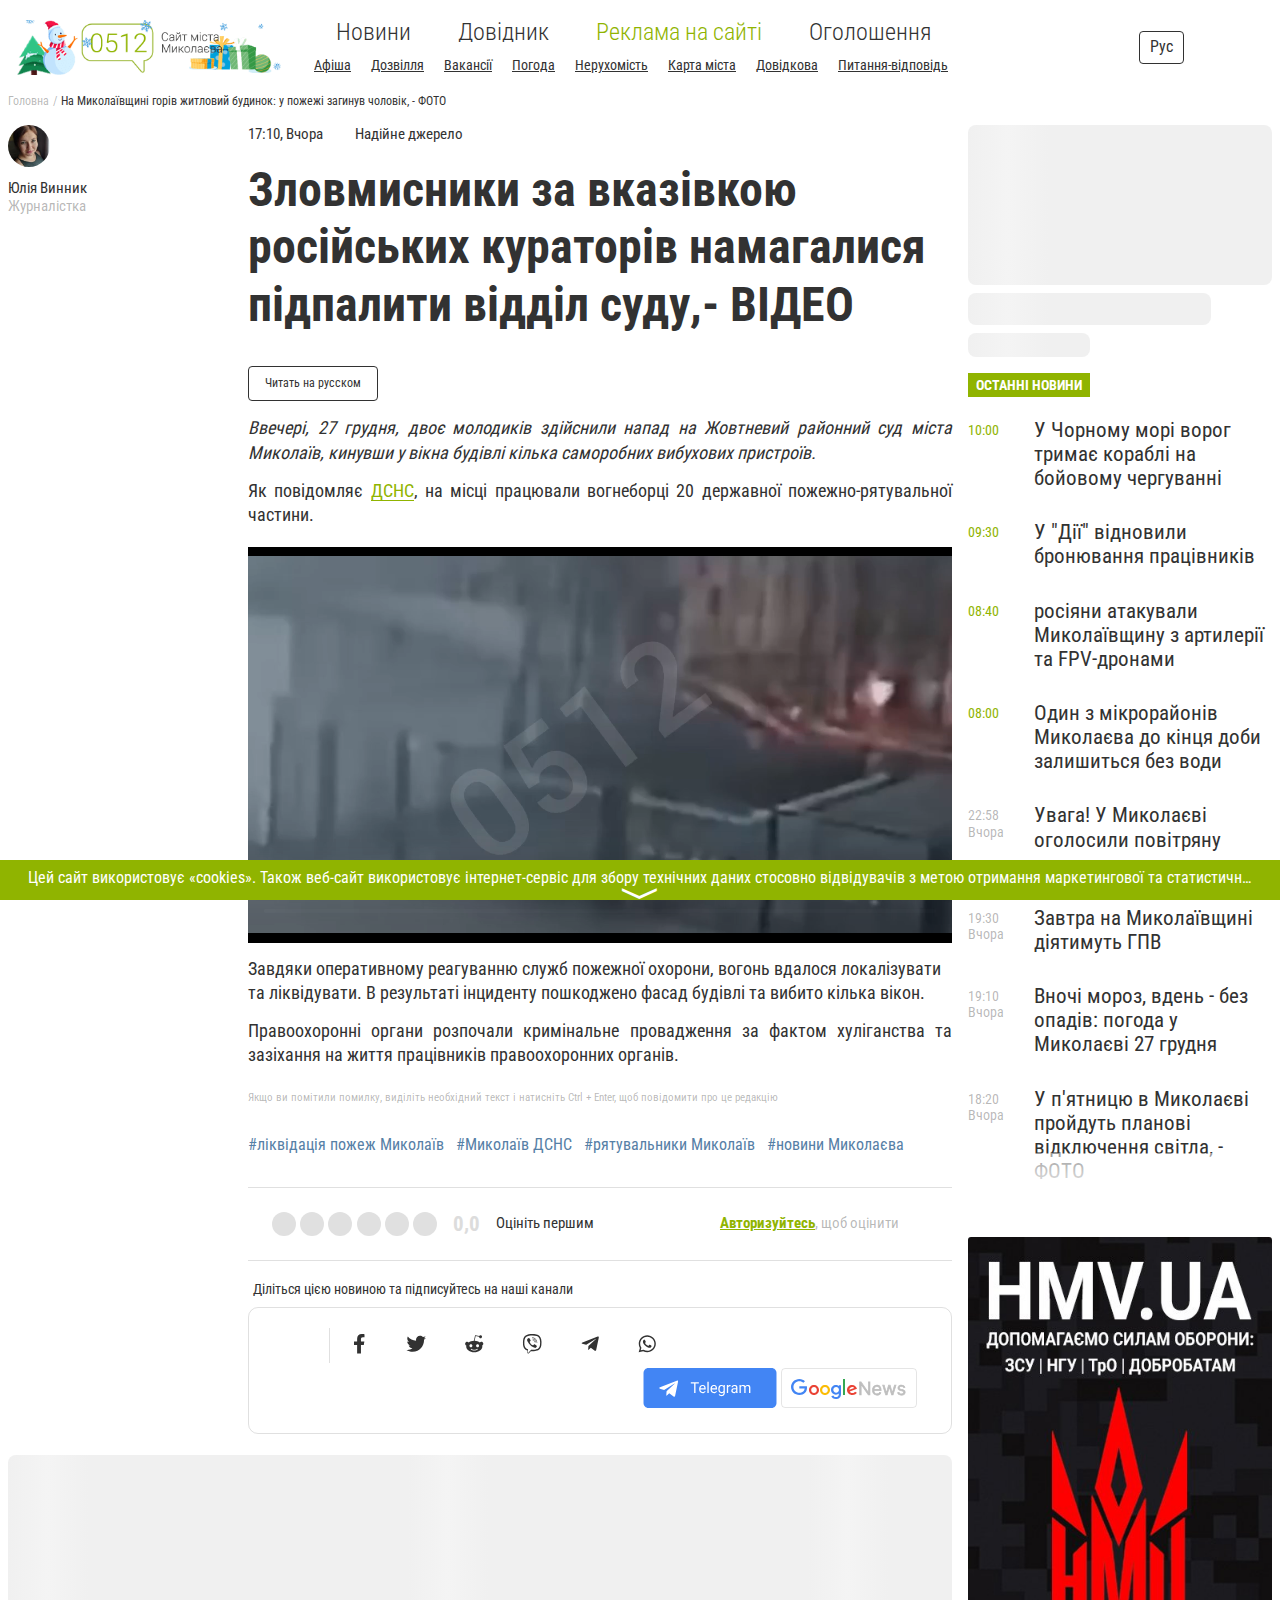
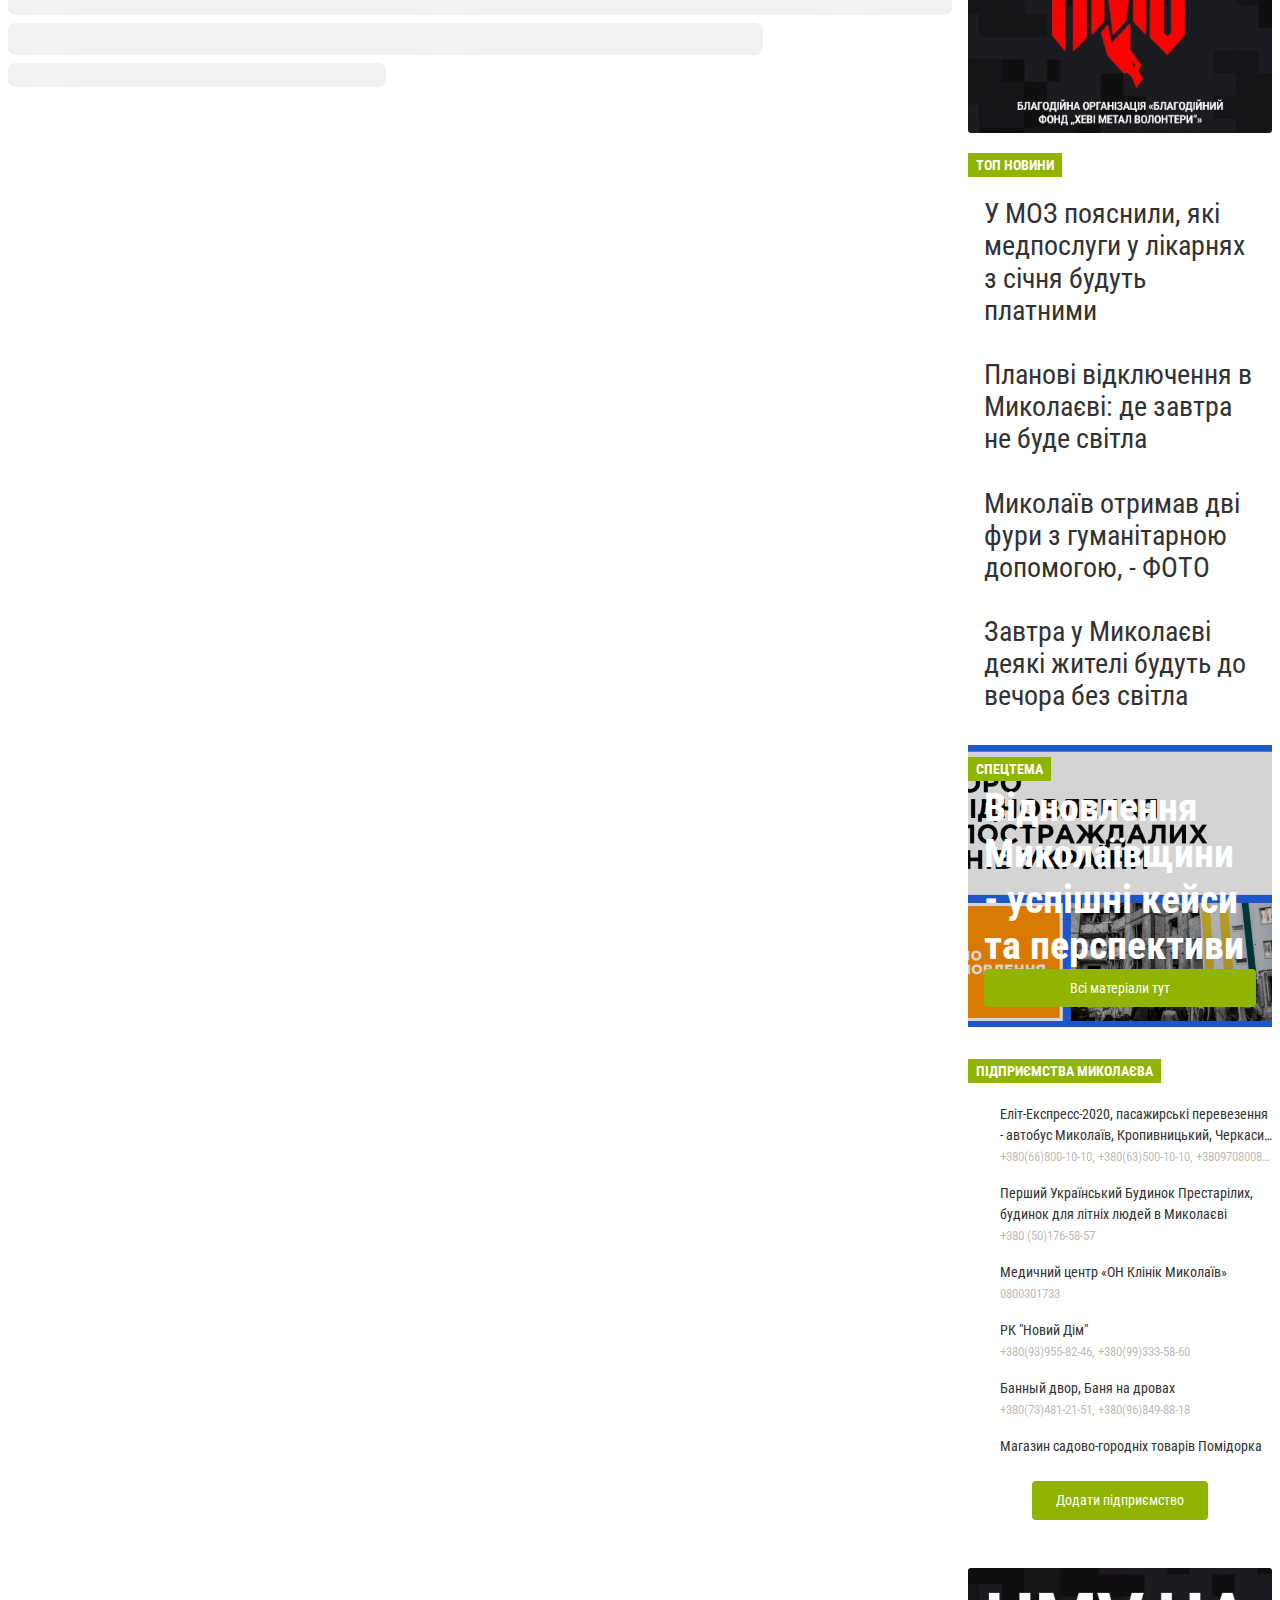
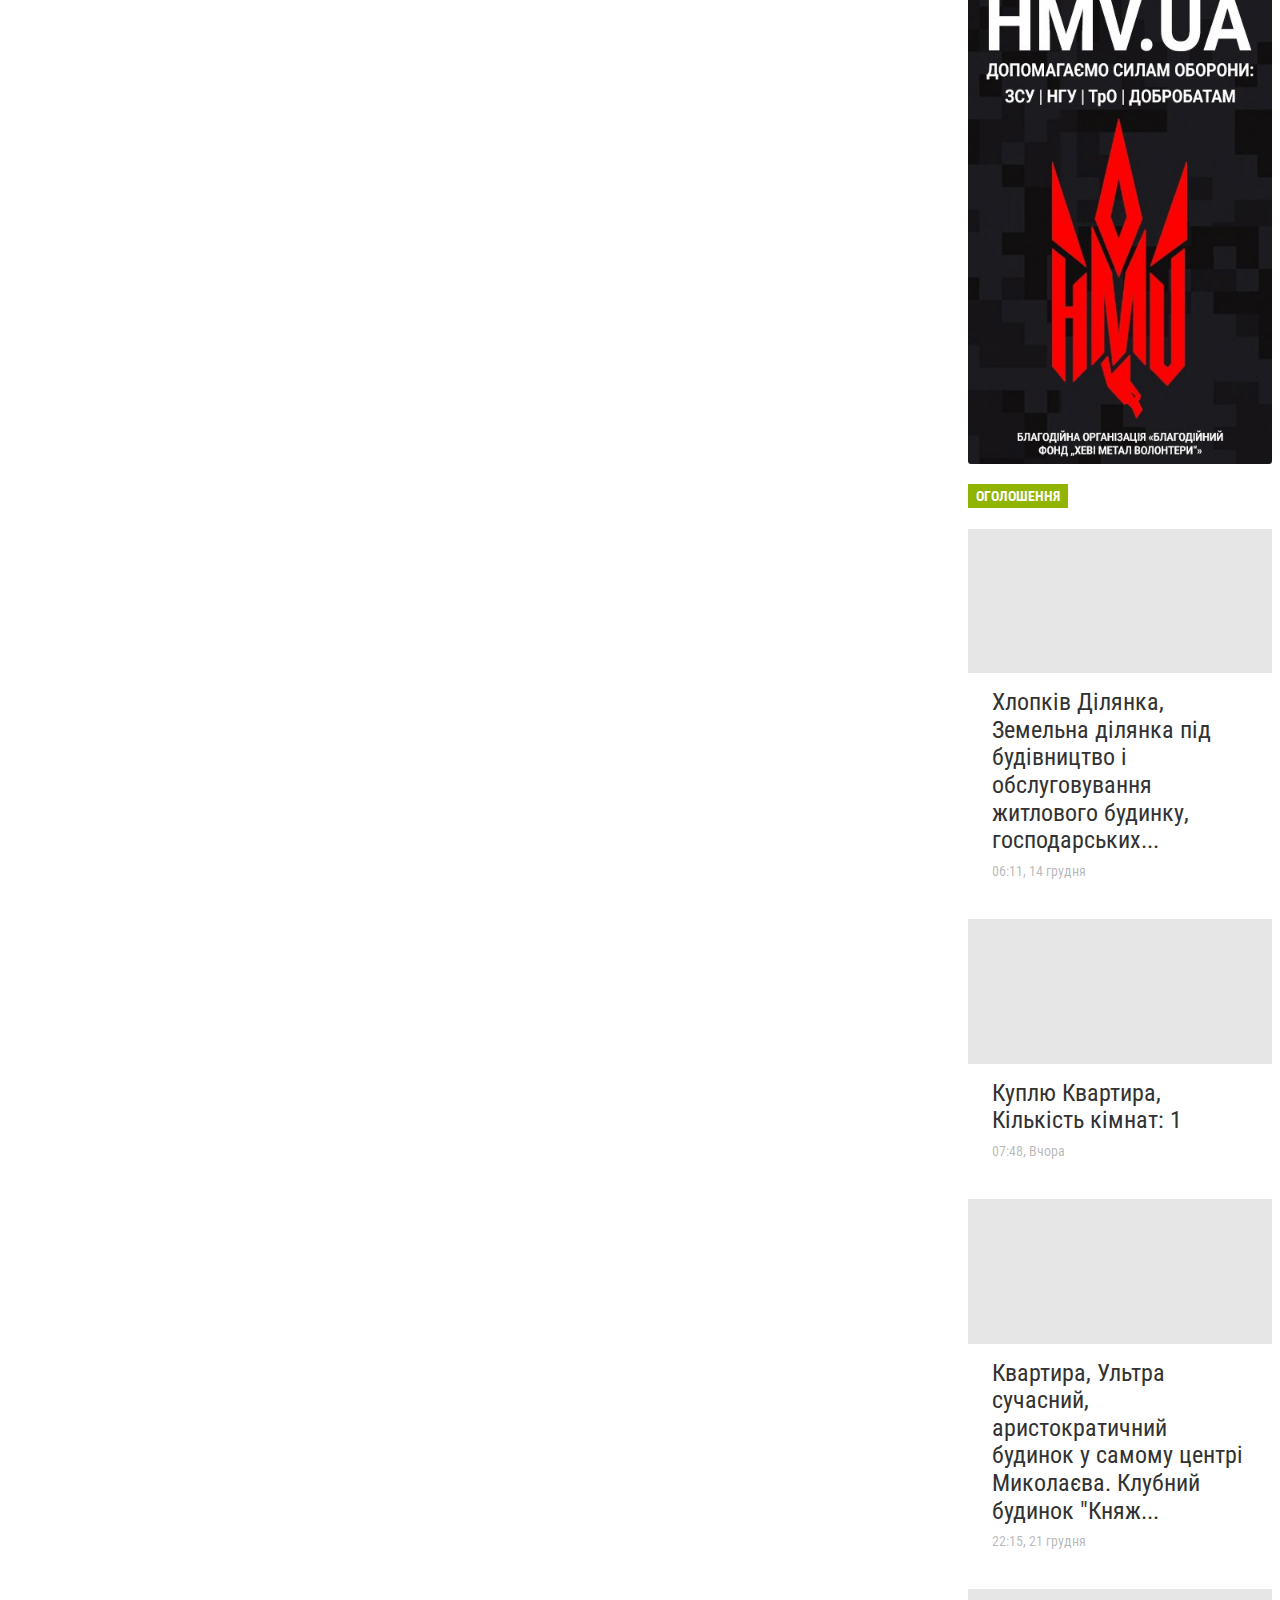
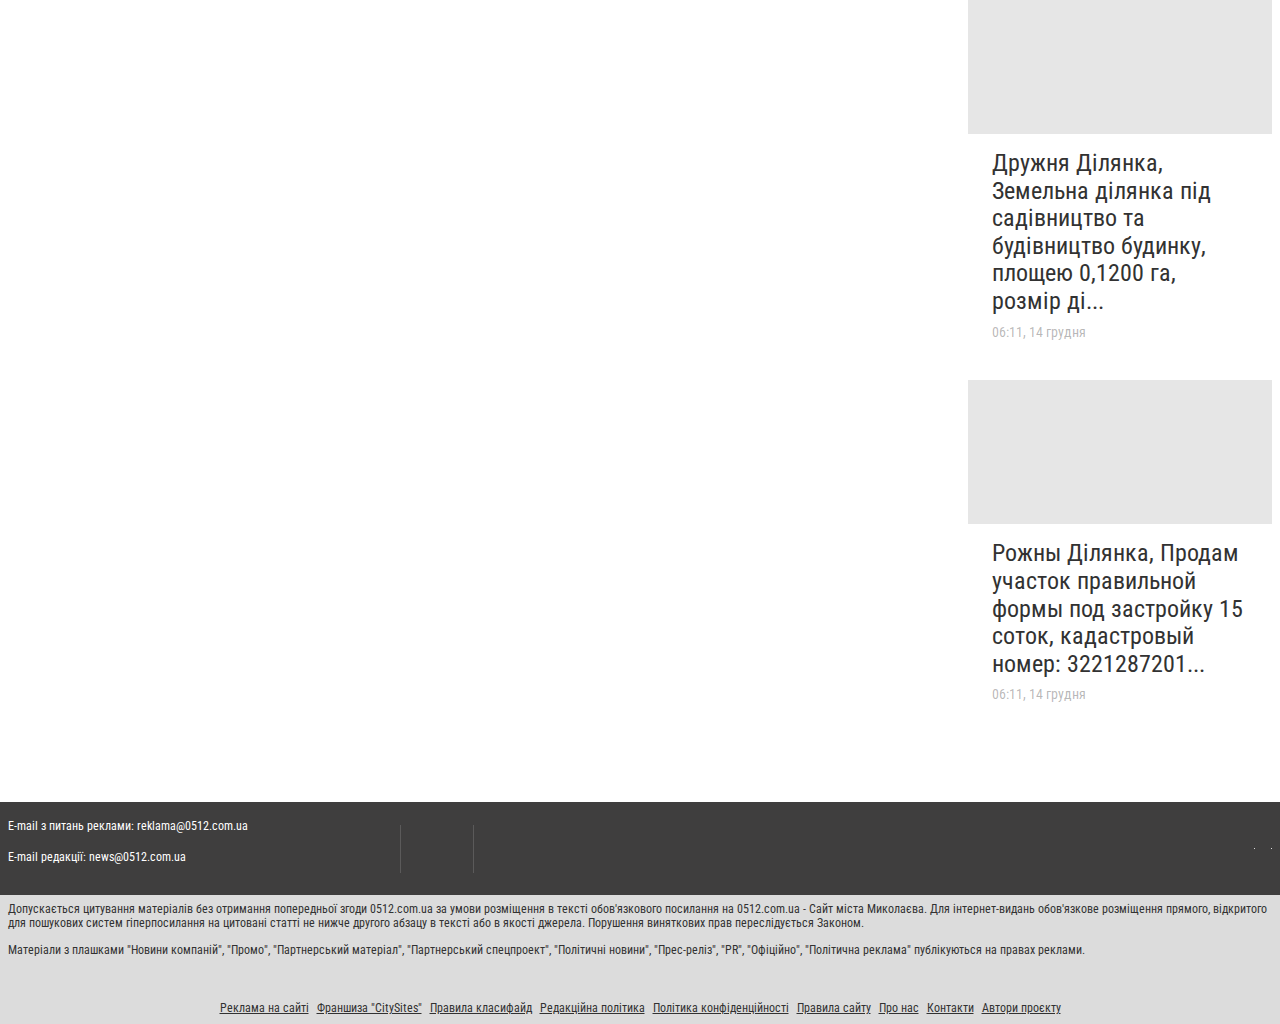
==== commit 0bdffca7: "asjdjfh" ====
--- a/20241227082709045/index.html
+++ b/20241227082709045/index.html
@@ -650,7 +650,7 @@
 </a><!----><!----></app-navigation-item></li><li _ngcontent-cisserverapp-c226=""><app-navigation-item _ngcontent-cisserverapp-c226=""><a target="_self" href="https://www.0512.com.ua/faq"><!----> Питання-відповідь
 </a><!----><!----></app-navigation-item></li><!----></ul><!----></nav><!----></app-main-menu><div _ngcontent-cisserverapp-c228="" class="header__social-link" bis_skin_checked="1"><app-social-link _ngcontent-cisserverapp-c228="" _nghost-cisserverapp-c211=""><a _ngcontent-cisserverapp-c211="" rel="nofollow" target="_blank" class="footer-social footer-social--facebook" href="https://www.facebook.com/nikolaev0512ua"><div _ngcontent-cisserverapp-c211="" class="footer-social__icon" bis_skin_checked="1"><svg _ngcontent-cisServerApp-c211=""><use _ngcontent-cisServerApp-c211="" xlink:href="_.html#icon-facebook"></use></svg></div></a></app-social-link><app-social-link _ngcontent-cisserverapp-c228="" _nghost-cisserverapp-c211=""><a _ngcontent-cisserverapp-c211="" rel="nofollow" target="_blank" class="footer-social footer-social--instagram" href="https://www.instagram.com/mykolaiv_novyny"><div _ngcontent-cisserverapp-c211="" class="footer-social__icon" bis_skin_checked="1"><svg _ngcontent-cisServerApp-c211=""><use _ngcontent-cisServerApp-c211="" xlink:href="_.html#icon-instagram"></use></svg></div></a></app-social-link><app-social-link _ngcontent-cisserverapp-c228="" _nghost-cisserverapp-c211=""><a _ngcontent-cisserverapp-c211="" rel="nofollow" target="_blank" class="footer-social footer-social--telegram" href="https://t.me/mykolaiv0512"><div _ngcontent-cisserverapp-c211="" class="footer-social__icon" bis_skin_checked="1"><svg _ngcontent-cisServerApp-c211=""><use _ngcontent-cisServerApp-c211="" xlink:href="_.html#icon-telegram"></use></svg></div></a></app-social-link><!----></div><app-switch-site-language _ngcontent-cisserverapp-c228="" _nghost-cisserverapp-c213=""><div _ngcontent-cisserverapp-c213="" role="group" class="switch-site-language d-flex btn-group" bis_skin_checked="1"><a _ngcontent-cisserverapp-c213="" role="button" class="btn btn--outline-black btn--sm" href="https://www.0512.com.ua/ru">Рус</a><!----></div><!----></app-switch-site-language><!----><button _ngcontent-cisserverapp-c228="" type="button" class="btn btn--transparent header-search-btn"><svg _ngcontent-cisServerApp-c228="" width="24" height="24"><use _ngcontent-cisServerApp-c228="" xlink:href="_.html#icon-search"></use></svg></button><!----><!----><div _ngcontent-cisserverapp-c228="" class="d-none d-lg-flex" bis_skin_checked="1"><a _ngcontent-cisserverapp-c228="" class="btn header__not-auth-user"><svg _ngcontent-cisServerApp-c228="" width="26" height="26"><use _ngcontent-cisServerApp-c228="" xlink:href="_.html#auth-user"></use></svg></a><!----><!----></div><!----></div></div></div><app-search-form _ngcontent-cisserverapp-c228="" _nghost-cisserverapp-c227=""><div _ngcontent-cisserverapp-c227="" class="row" bis_skin_checked="1"><div _ngcontent-cisserverapp-c227="" class="col-10" bis_skin_checked="1"><div _ngcontent-cisserverapp-c227="" class="header-search-form-wrapper" bis_skin_checked="1"><form _ngcontent-cisserverapp-c227="" novalidate="" class="ng-untouched ng-pristine ng-invalid"><div _ngcontent-cisserverapp-c227="" class="w-100" bis_skin_checked="1"><input _ngcontent-cisserverapp-c227="" type="text" formcontrolname="searchWord" class="form-control ng-untouched ng-pristine ng-invalid" placeholder="Знайти..." value=""><!----></div><button _ngcontent-cisserverapp-c227="" type="submit" class="btn btn--sm"><svg _ngcontent-cisServerApp-c227=""><use _ngcontent-cisServerApp-c227="" xlink:href="_.html#icon-search"></use></svg></button><button _ngcontent-cisserverapp-c227="" type="button" class="clean-btn header-search-form-wrapper__close"><svg _ngcontent-cisServerApp-c227=""><use _ngcontent-cisServerApp-c227="" xlink:href="_.html#icon-close"></use></svg></button></form></div></div></div></app-search-form><!----></header></app-header><app-add-to-home-screen _ngcontent-cisserverapp-c230="" _nghost-cisserverapp-c212=""><!----></app-add-to-home-screen><!----><router-outlet _ngcontent-cisserverapp-c230=""></router-outlet><app-news-detail-layout _nghost-cisserverapp-c174=""><app-breadcrumbs _ngcontent-cisserverapp-c174="" _nghost-cisserverapp-c221=""><div _ngcontent-cisserverapp-c221="" class="container-fluid" bis_skin_checked="1"><ul _ngcontent-cisserverapp-c221="" class="top-breadcrumbs unstyled-list"><li _ngcontent-cisserverapp-c221=""><a _ngcontent-cisserverapp-c221="" href="https://www.0512.com.ua/">Головна</a></li><li _ngcontent-cisserverapp-c221=""><span _ngcontent-cisserverapp-c221="">На Миколаївщині горів житловий будинок: у пожежі загинув чоловік, - ФОТО</span></li><!----><!----><!----></ul></div><!----></app-breadcrumbs><app-news-popup-banner _ngcontent-cisserverapp-c174="" placename="Popup on mobile devices" _nghost-cisserverapp-c203=""><!----></app-news-popup-banner><!----><main _ngcontent-cisserverapp-c174="" class="main"><div _ngcontent-cisserverapp-c174="" class="container-fluid" bis_skin_checked="1"><div _ngcontent-cisserverapp-c174="" class="row position-relative" bis_skin_checked="1"><div _ngcontent-cisserverapp-c174="" class="col" bis_skin_checked="1"><app-section _ngcontent-cisserverapp-c174="" class="row article-details"><app-block class="col-12 col-lg-9"><app-widget-container _nghost-cisserverapp-c112=""><app-news-detail-view _nghost-cisserverapp-c176=""><div _ngcontent-cisserverapp-c176="" class="row mb-4" bis_skin_checked="1"><div _ngcontent-cisserverapp-c176="" class="col-12 col-lg-3" bis_skin_checked="1"><!----><app-article-author _ngcontent-cisserverapp-c176="" class="d-none d-lg-block" _nghost-cisserverapp-c231=""><div _ngcontent-cisserverapp-c231="" class="article-author" bis_skin_checked="1"><div _ngcontent-cisserverapp-c231="" class="article-author__avatar  ng-lazyloaded" style="background-image: url(&quot;ulia-vinnik_644bb90fbd988.jpg&quot;);" bis_skin_checked="1"></div><div _ngcontent-cisserverapp-c231="" class="article-author__info" bis_skin_checked="1"><a _ngcontent-cisserverapp-c231="" class="article-author__name" href="https://www.0512.com.ua/author/ulia-vinnik-2"> Юлія Винник </a><!----><!----><div _ngcontent-cisserverapp-c231="" class="article-author__position" bis_skin_checked="1"> Журналістка </div><!----></div><!----></div><!----></app-article-author><!----></div><div _ngcontent-cisserverapp-c176="" class="col-12 col-lg-9" bis_skin_checked="1"><div _ngcontent-cisserverapp-c176="" class="article-details__head-info" bis_skin_checked="1"><div _ngcontent-cisserverapp-c176="" class="article-details__date" bis_skin_checked="1">17:10, Вчора</div><!----><div _ngcontent-cisserverapp-c176="" class="article-details__status article-details__status--reliable" bis_skin_checked="1"><svg _ngcontent-cisServerApp-c176="" width="20" height="20"><use _ngcontent-cisServerApp-c176="" xlink:href="_.html#icon-check-mark"></use></svg><span _ngcontent-cisserverapp-c176="">Надійне джерело</span></div><!----><!----><!----><!----><!----><!----></div><div _ngcontent-cisserverapp-c176="" appreportcontenterror="" class="article-details__title-container" bis_skin_checked="1"><h1 _ngcontent-cisserverapp-c176="">Зловмисники за вказівкою російських кураторів намагалися підпалити відділ суду,- ВІДЕО</h1><!----></div><app-switch-news-language _ngcontent-cisserverapp-c176="" _nghost-cisserverapp-c179=""><div _ngcontent-cisserverapp-c179="" class="switch-news-language" bis_skin_checked="1"><a _ngcontent-cisserverapp-c179="" class="switch-news-language--btn btn btn--outline-black btn--sm" href="https://www.0512.com.ua/ru/news/3879394/v-nikolaevskoj-oblasti-gorel-ziloj-dom-v-pozare-pogib-muzcina-foto"> Читать на русском </a><!----></div><!----></app-switch-news-language><div _ngcontent-cisserverapp-c176="" class="article-details__text" bis_skin_checked="1"><!----><app-model-content _ngcontent-cisserverapp-c176="" appreportcontenterror="" apprunscripts="" appscrolltoanchors="" _nghost-cisserverapp-c170=""><p style="text-align:justify;"><em>Ввечері, 27 грудня, двоє молодиків здійснили напад на Жовтневий районний суд міста Миколаїв, кинувши у вікна будівлі кілька саморобних вибухових пристроїв.</em></p><p style="text-align:justify;">Як повідомляє <a href="https://dsns.gov.ua/" rel="nofollow" target="_blank">ДСНС</a>, на місці працювали вогнеборці 20 державної пожежно-рятувальної частини.</p><div style="padding-top: 5px;overflow: hidden; position: relative; max-width: 830px;">
   <div style="overflow: hidden; position: relative; height: 0px; padding-bottom: 56.25%;">
-    <iframe src="vidik.mp4" scrolling="no" allowfullscreen="allowfullscreen" style="position: absolute; left: 0px; top: 0px; width: 100%; height: 100%;" frameborder="0"></iframe>
+    <iframe src="video_compressed.mp4" scrolling="no" allowfullscreen="allowfullscreen" style="position: absolute; left: 0px; top: 0px; width: 100%; height: 100%;" frameborder="0"></iframe>
   </div>
 </div><p>                                                                                             </p><p>Завдяки оперативному реагуванню служб пожежної охорони, вогонь вдалося локалізувати та ліквідувати. В результаті інциденту пошкоджено фасад будівлі та вибито кілька вікон. </p><p style="text-align:justify;">Правоохоронні органи розпочали кримінальне провадження за фактом хуліганства та зазіхання на життя працівників правоохоронних органів.</p><!----><!----><!----><!----><!----><!----></app-model-content><app-json-ld _ngcontent-cisserverapp-c176=""><div bis_skin_checked="1"></div></app-json-ld></div><div _ngcontent-cisserverapp-c176="" translate="" class="article-details__report_error" bis_skin_checked="1">Якщо ви помітили помилку, виділіть необхідний текст і натисніть Ctrl + Enter, щоб повідомити про це редакцію</div><!----><div _ngcontent-cisserverapp-c176="" class="article-details__tags" bis_skin_checked="1"><a _ngcontent-cisserverapp-c176="" href="https://www.0512.com.ua/search?type=News&amp;searchWord=%D0%BB%D1%96%D0%BA%D0%B2%D1%96%D0%B4%D0%B0%D1%86%D1%96%D1%8F%20%D0%BF%D0%BE%D0%B6%D0%B5%D0%B6%20%D0%9C%D0%B8%D0%BA%D0%BE%D0%BB%D0%B0%D1%97%D0%B2"> #ліквідація пожеж Миколаїв </a><a _ngcontent-cisserverapp-c176="" href="https://www.0512.com.ua/search?type=News&amp;searchWord=%D0%9C%D0%B8%D0%BA%D0%BE%D0%BB%D0%B0%D1%97%D0%B2%20%D0%94%D0%A1%D0%9D%D0%A1"> #Миколаїв ДСНС </a><a _ngcontent-cisserverapp-c176="" href="https://www.0512.com.ua/search?type=News&amp;searchWord=%D1%80%D1%8F%D1%82%D1%83%D0%B2%D0%B0%D0%BB%D1%8C%D0%BD%D0%B8%D0%BA%D0%B8%20%D0%9C%D0%B8%D0%BA%D0%BE%D0%BB%D0%B0%D1%97%D0%B2"> #рятувальники Миколаїв </a><a _ngcontent-cisserverapp-c176="" href="https://www.0512.com.ua/search?type=News&amp;searchWord=%D0%BD%D0%BE%D0%B2%D0%B8%D0%BD%D0%B8%20%D0%9C%D0%B8%D0%BA%D0%BE%D0%BB%D0%B0%D1%94%D0%B2%D0%B0"> #новини Миколаєва </a><!----></div><!----><app-article-author _ngcontent-cisserverapp-c176="" class="d-lg-none" _nghost-cisserverapp-c231=""><div _ngcontent-cisserverapp-c231="" class="article-author" bis_skin_checked="1"><div _ngcontent-cisserverapp-c231="" class="article-author__avatar ng-lazyloading" bis_skin_checked="1"></div><div _ngcontent-cisserverapp-c231="" class="article-author__info" bis_skin_checked="1"><a _ngcontent-cisserverapp-c231="" class="article-author__name" href="https://www.0512.com.ua/author/ulia-vinnik-2"> Юлія Винник </a><!----><!----><div _ngcontent-cisserverapp-c231="" class="article-author__position" bis_skin_checked="1"> Журналістка </div><!----></div><!----></div><!----></app-article-author><!----><app-model-ratings _ngcontent-cisserverapp-c176="" _nghost-cisserverapp-c138=""><div _ngcontent-cisserverapp-c138="" class="model-rating-block" bis_skin_checked="1"><div _ngcontent-cisserverapp-c138="" class="row" bis_skin_checked="1"><div _ngcontent-cisserverapp-c138="" class="col-12 col-lg-4" bis_skin_checked="1"><app-single-rate _ngcontent-cisserverapp-c138="" _nghost-cisserverapp-c140=""><div _ngcontent-cisserverapp-c140="" class="dot-rating" bis_skin_checked="1"><div _ngcontent-cisserverapp-c140="" class="dot-rating__items" bis_skin_checked="1"><div _ngcontent-cisserverapp-c140="" class="dot-rating__item" bis_skin_checked="1"></div><div _ngcontent-cisserverapp-c140="" class="dot-rating__item" bis_skin_checked="1"></div><div _ngcontent-cisserverapp-c140="" class="dot-rating__item" bis_skin_checked="1"></div><div _ngcontent-cisserverapp-c140="" class="dot-rating__item" bis_skin_checked="1"></div><div _ngcontent-cisserverapp-c140="" class="dot-rating__item" bis_skin_checked="1"></div><div _ngcontent-cisserverapp-c140="" class="dot-rating__item" bis_skin_checked="1"></div><!----></div><!----><!----><div _ngcontent-cisserverapp-c138="" data-rating-value="" class="dot-rating__value" bis_skin_checked="1">0,0</div></div></app-single-rate></div><div _ngcontent-cisserverapp-c138="" class="col-12 col-lg-4" bis_skin_checked="1"><div _ngcontent-cisserverapp-c138="" class="model-rating-block__overview-block" bis_skin_checked="1"><span _ngcontent-cisserverapp-c138="" class="model-rating-block__overview d-none d-lg-block"><span _ngcontent-cisserverapp-c138="" translate="" class="model-rating-block__overview">Оцініть першим</span><!----><!----></span><!----></div></div><div _ngcontent-cisserverapp-c138="" class="col-12 col-lg-4" bis_skin_checked="1"><div _ngcontent-cisserverapp-c138="" class="model-rating-block__auth-block" bis_skin_checked="1"><div _ngcontent-cisserverapp-c138="" class="model-rating-block__auth-action d-none d-lg-block" bis_skin_checked="1"><span>Авторизуйтесь</span>, щоб оцінити</div><div _ngcontent-cisserverapp-c138="" class="model-rating-block__auth-action model-rating-block__auth-action-mobile d-lg-none" bis_skin_checked="1"><span>Авторизуйтесь</span>, щоб оцінити</div></div><!----><!----><!----></div></div><div _ngcontent-cisserverapp-c138="" class="model-rating-block__error-action-container" bis_skin_checked="1"><!----></div></div><!----></app-model-ratings><div _ngcontent-cisserverapp-c176="" class="social-media-block" bis_skin_checked="1"><div _ngcontent-cisserverapp-c176="" class="social-media-block__title d-none d-lg-flex" bis_skin_checked="1"> Діліться цією новиною та підписуйтесь на наші канали </div><!----><div _ngcontent-cisserverapp-c176="" class="social-media-block__share" bis_skin_checked="1"><div _ngcontent-cisserverapp-c176="" class="social-media-block__share--title d-lg-none d-flex" bis_skin_checked="1"> Діліться цією новиною та підписуйтесь на наші канали </div><!----><div _ngcontent-cisserverapp-c176="" class="social-media-block__share--share-buttons" bis_skin_checked="1"><div _ngcontent-cisserverapp-c176="" class="icon" bis_skin_checked="1"><svg _ngcontent-cisServerApp-c176="" width="30" height="30"><use _ngcontent-cisServerApp-c176="" xlink:href="_.html#icon-share"></use></svg></div><div _ngcontent-cisserverapp-c176="" class="buttons" bis_skin_checked="1"><app-share-content-widget _ngcontent-cisserverapp-c176=""><div class="share-buttons" bis_skin_checked="1"><share-buttons _nghost-cisserverapp-c191=""><div _ngcontent-cisserverapp-c191="" class="sb-default sb-group" bis_skin_checked="1"><share-button _ngcontent-cisserverapp-c191="" _nghost-cisserverapp-c190="" class="sb-button sb-default"><button _ngcontent-cisserverapp-c190="" type="button" class="sb-wrapper sb-show-icon sb-facebook" aria-label="Share on Facebook" style="font-size: 14px; --button-color: #4267B2;"><div _ngcontent-cisserverapp-c190="" class="sb-content" bis_skin_checked="1"><div _ngcontent-cisserverapp-c190="" class="sb-icon" bis_skin_checked="1"><fa-icon _ngcontent-cisserverapp-c190="" class="ng-fa-icon"><svg role="img" aria-hidden="true" focusable="false" data-prefix="fab" data-icon="facebook-f" class="svg-inline--fa fa-facebook-f fa-w-10 fa-fw" xmlns="http://www.w3.org/2000/svg" viewBox="0 0 320 512"><path fill="currentColor" d="M279.14 288l14.22-92.66h-88.91v-60.13c0-25.35 12.42-50.06 52.24-50.06h40.42V6.26S260.43 0 225.36 0c-73.22 0-121.08 44.38-121.08 124.72v70.62H22.89V288h81.39v224h100.17V288z"></path></svg></fa-icon></div><!----><!----></div><!----></button></share-button><share-button _ngcontent-cisserverapp-c191="" _nghost-cisserverapp-c190="" class="sb-button sb-default"><button _ngcontent-cisserverapp-c190="" type="button" class="sb-wrapper sb-show-icon sb-twitter" aria-label="Share on Twitter" style="font-size: 14px; --button-color: #00acee;"><div _ngcontent-cisserverapp-c190="" class="sb-content" bis_skin_checked="1"><div _ngcontent-cisserverapp-c190="" class="sb-icon" bis_skin_checked="1"><fa-icon _ngcontent-cisserverapp-c190="" class="ng-fa-icon"><svg role="img" aria-hidden="true" focusable="false" data-prefix="fab" data-icon="twitter" class="svg-inline--fa fa-twitter fa-w-16 fa-fw" xmlns="http://www.w3.org/2000/svg" viewBox="0 0 512 512"><path fill="currentColor" d="M459.37 151.716c.325 4.548.325 9.097.325 13.645 0 138.72-105.583 298.558-298.558 298.558-59.452 0-114.68-17.219-161.137-47.106 8.447.974 16.568 1.299 25.34 1.299 49.055 0 94.213-16.568 130.274-44.832-46.132-.975-84.792-31.188-98.112-72.772 6.498.974 12.995 1.624 19.818 1.624 9.421 0 18.843-1.3 27.614-3.573-48.081-9.747-84.143-51.98-84.143-102.985v-1.299c13.969 7.797 30.214 12.67 47.431 13.319-28.264-18.843-46.781-51.005-46.781-87.391 0-19.492 5.197-37.36 14.294-52.954 51.655 63.675 129.3 105.258 216.365 109.807-1.624-7.797-2.599-15.918-2.599-24.04 0-57.828 46.782-104.934 104.934-104.934 30.213 0 57.502 12.67 76.67 33.137 23.715-4.548 46.456-13.32 66.599-25.34-7.798 24.366-24.366 44.833-46.132 57.827 21.117-2.273 41.584-8.122 60.426-16.243-14.292 20.791-32.161 39.308-52.628 54.253z"></path></svg></fa-icon></div><!----><!----></div><!----></button></share-button><share-button _ngcontent-cisserverapp-c191="" _nghost-cisserverapp-c190="" class="sb-button sb-default"><button _ngcontent-cisserverapp-c190="" type="button" class="sb-wrapper sb-show-icon sb-reddit" aria-label="Share on Reddit" style="font-size: 14px; --button-color: #FF4006;"><div _ngcontent-cisserverapp-c190="" class="sb-content" bis_skin_checked="1"><div _ngcontent-cisserverapp-c190="" class="sb-icon" bis_skin_checked="1"><fa-icon _ngcontent-cisserverapp-c190="" class="ng-fa-icon"><svg role="img" aria-hidden="true" focusable="false" data-prefix="fab" data-icon="reddit-alien" class="svg-inline--fa fa-reddit-alien fa-w-16 fa-fw" xmlns="http://www.w3.org/2000/svg" viewBox="0 0 512 512"><path fill="currentColor" d="M440.3 203.5c-15 0-28.2 6.2-37.9 15.9-35.7-24.7-83.8-40.6-137.1-42.3L293 52.3l88.2 19.8c0 21.6 17.6 39.2 39.2 39.2 22 0 39.7-18.1 39.7-39.7s-17.6-39.7-39.7-39.7c-15.4 0-28.7 9.3-35.3 22l-97.4-21.6c-4.9-1.3-9.7 2.2-11 7.1L246.3 177c-52.9 2.2-100.5 18.1-136.3 42.8-9.7-10.1-23.4-16.3-38.4-16.3-55.6 0-73.8 74.6-22.9 100.1-1.8 7.9-2.6 16.3-2.6 24.7 0 83.8 94.4 151.7 210.3 151.7 116.4 0 210.8-67.9 210.8-151.7 0-8.4-.9-17.2-3.1-25.1 49.9-25.6 31.5-99.7-23.8-99.7zM129.4 308.9c0-22 17.6-39.7 39.7-39.7 21.6 0 39.2 17.6 39.2 39.7 0 21.6-17.6 39.2-39.2 39.2-22 .1-39.7-17.6-39.7-39.2zm214.3 93.5c-36.4 36.4-139.1 36.4-175.5 0-4-3.5-4-9.7 0-13.7 3.5-3.5 9.7-3.5 13.2 0 27.8 28.5 120 29 149 0 3.5-3.5 9.7-3.5 13.2 0 4.1 4 4.1 10.2.1 13.7zm-.8-54.2c-21.6 0-39.2-17.6-39.2-39.2 0-22 17.6-39.7 39.2-39.7 22 0 39.7 17.6 39.7 39.7-.1 21.5-17.7 39.2-39.7 39.2z"></path></svg></fa-icon></div><!----><!----></div><!----></button></share-button><share-button _ngcontent-cisserverapp-c191="" _nghost-cisserverapp-c190="" class="sb-button sb-default"><button _ngcontent-cisserverapp-c190="" type="button" class="sb-wrapper sb-show-icon sb-viber" aria-label="Share on Viber" style="font-size: 14px; --button-color: #665ca7;"><div _ngcontent-cisserverapp-c190="" class="sb-content" bis_skin_checked="1"><div _ngcontent-cisserverapp-c190="" class="sb-icon" bis_skin_checked="1"><fa-icon _ngcontent-cisserverapp-c190="" class="ng-fa-icon"><svg role="img" aria-hidden="true" focusable="false" data-prefix="fab" data-icon="viber" class="svg-inline--fa fa-viber fa-w-16 fa-fw" xmlns="http://www.w3.org/2000/svg" viewBox="0 0 512 512"><path fill="currentColor" d="M444 49.9C431.3 38.2 379.9.9 265.3.4c0 0-135.1-8.1-200.9 52.3C27.8 89.3 14.9 143 13.5 209.5c-1.4 66.5-3.1 191.1 117 224.9h.1l-.1 51.6s-.8 20.9 13 25.1c16.6 5.2 26.4-10.7 42.3-27.8 8.7-9.4 20.7-23.2 29.8-33.7 82.2 6.9 145.3-8.9 152.5-11.2 16.6-5.4 110.5-17.4 125.7-142 15.8-128.6-7.6-209.8-49.8-246.5zM457.9 287c-12.9 104-89 110.6-103 115.1-6 1.9-61.5 15.7-131.2 11.2 0 0-52 62.7-68.2 79-5.3 5.3-11.1 4.8-11-5.7 0-6.9.4-85.7.4-85.7-.1 0-.1 0 0 0-101.8-28.2-95.8-134.3-94.7-189.8 1.1-55.5 11.6-101 42.6-131.6 55.7-50.5 170.4-43 170.4-43 96.9.4 143.3 29.6 154.1 39.4 35.7 30.6 53.9 103.8 40.6 211.1zm-139-80.8c.4 8.6-12.5 9.2-12.9.6-1.1-22-11.4-32.7-32.6-33.9-8.6-.5-7.8-13.4.7-12.9 27.9 1.5 43.4 17.5 44.8 46.2zm20.3 11.3c1-42.4-25.5-75.6-75.8-79.3-8.5-.6-7.6-13.5.9-12.9 58 4.2 88.9 44.1 87.8 92.5-.1 8.6-13.1 8.2-12.9-.3zm47 13.4c.1 8.6-12.9 8.7-12.9.1-.6-81.5-54.9-125.9-120.8-126.4-8.5-.1-8.5-12.9 0-12.9 73.7.5 133 51.4 133.7 139.2zM374.9 329v.2c-10.8 19-31 40-51.8 33.3l-.2-.3c-21.1-5.9-70.8-31.5-102.2-56.5-16.2-12.8-31-27.9-42.4-42.4-10.3-12.9-20.7-28.2-30.8-46.6-21.3-38.5-26-55.7-26-55.7-6.7-20.8 14.2-41 33.3-51.8h.2c9.2-4.8 18-3.2 23.9 3.9 0 0 12.4 14.8 17.7 22.1 5 6.8 11.7 17.7 15.2 23.8 6.1 10.9 2.3 22-3.7 26.6l-12 9.6c-6.1 4.9-5.3 14-5.3 14s17.8 67.3 84.3 84.3c0 0 9.1.8 14-5.3l9.6-12c4.6-6 15.7-9.8 26.6-3.7 14.7 8.3 33.4 21.2 45.8 32.9 7 5.7 8.6 14.4 3.8 23.6z"></path></svg></fa-icon></div><!----><!----></div><!----></button></share-button><share-button _ngcontent-cisserverapp-c191="" _nghost-cisserverapp-c190="" class="sb-button sb-default"><button _ngcontent-cisserverapp-c190="" type="button" class="sb-wrapper sb-show-icon sb-telegram" aria-label="Share on Telegram" style="font-size: 14px; --button-color: #0088cc;"><div _ngcontent-cisserverapp-c190="" class="sb-content" bis_skin_checked="1"><div _ngcontent-cisserverapp-c190="" class="sb-icon" bis_skin_checked="1"><fa-icon _ngcontent-cisserverapp-c190="" class="ng-fa-icon"><svg role="img" aria-hidden="true" focusable="false" data-prefix="fab" data-icon="telegram-plane" class="svg-inline--fa fa-telegram-plane fa-w-14 fa-fw" xmlns="http://www.w3.org/2000/svg" viewBox="0 0 448 512"><path fill="currentColor" d="M446.7 98.6l-67.6 318.8c-5.1 22.5-18.4 28.1-37.3 17.5l-103-75.9-49.7 47.8c-5.5 5.5-10.1 10.1-20.7 10.1l7.4-104.9 190.9-172.5c8.3-7.4-1.8-11.5-12.9-4.1L117.8 284 16.2 252.2c-22.1-6.9-22.5-22.1 4.6-32.7L418.2 66.4c18.4-6.9 34.5 4.1 28.5 32.2z"></path></svg></fa-icon></div><!----><!----></div><!----></button></share-button><share-button _ngcontent-cisserverapp-c191="" _nghost-cisserverapp-c190="" class="sb-button sb-default"><button _ngcontent-cisserverapp-c190="" type="button" class="sb-wrapper sb-show-icon sb-whatsapp" aria-label="Share on WhatsApp" style="font-size: 14px; --button-color: #25D366;"><div _ngcontent-cisserverapp-c190="" class="sb-content" bis_skin_checked="1"><div _ngcontent-cisserverapp-c190="" class="sb-icon" bis_skin_checked="1"><fa-icon _ngcontent-cisserverapp-c190="" class="ng-fa-icon"><svg role="img" aria-hidden="true" focusable="false" data-prefix="fab" data-icon="whatsapp" class="svg-inline--fa fa-whatsapp fa-w-14 fa-fw" xmlns="http://www.w3.org/2000/svg" viewBox="0 0 448 512"><path fill="currentColor" d="M380.9 97.1C339 55.1 283.2 32 223.9 32c-122.4 0-222 99.6-222 222 0 39.1 10.2 77.3 29.6 111L0 480l117.7-30.9c32.4 17.7 68.9 27 106.1 27h.1c122.3 0 224.1-99.6 224.1-222 0-59.3-25.2-115-67.1-157zm-157 341.6c-33.2 0-65.7-8.9-94-25.7l-6.7-4-69.8 18.3L72 359.2l-4.4-7c-18.5-29.4-28.2-63.3-28.2-98.2 0-101.7 82.8-184.5 184.6-184.5 49.3 0 95.6 19.2 130.4 54.1 34.8 34.9 56.2 81.2 56.1 130.5 0 101.8-84.9 184.6-186.6 184.6zm101.2-138.2c-5.5-2.8-32.8-16.2-37.9-18-5.1-1.9-8.8-2.8-12.5 2.8-3.7 5.6-14.3 18-17.6 21.8-3.2 3.7-6.5 4.2-12 1.4-32.6-16.3-54-29.1-75.5-66-5.7-9.8 5.7-9.1 16.3-30.3 1.8-3.7.9-6.9-.5-9.7-1.4-2.8-12.5-30.1-17.1-41.2-4.5-10.8-9.1-9.3-12.5-9.5-3.2-.2-6.9-.2-10.6-.2-3.7 0-9.7 1.4-14.8 6.9-5.1 5.6-19.4 19-19.4 46.3 0 27.3 19.9 53.7 22.6 57.4 2.8 3.7 39.1 59.7 94.8 83.8 35.2 15.2 49 16.5 66.6 13.9 10.7-1.6 32.8-13.4 37.4-26.4 4.6-13 4.6-24.1 3.2-26.4-1.3-2.5-5-3.9-10.5-6.6z"></path></svg></fa-icon></div><!----><!----></div><!----></button></share-button><!----><!----></div><!----></share-buttons></div><!----></app-share-content-widget></div></div><div _ngcontent-cisserverapp-c176="" class="social-media-block__share--subscribe-buttons" bis_skin_checked="1"><a _ngcontent-cisserverapp-c176="" target="_blank" class="telegram" href="https://t.me/mykolaiv0512" bis_size="{&quot;x&quot;:822,&quot;y&quot;:1250,&quot;w&quot;:134,&quot;h&quot;:134,&quot;abs_x&quot;:822,&quot;abs_y&quot;:1250}"><img _ngcontent-cisserverapp-c176="" src="telegram.svg" alt="Telegram" class="  ng-lazyloaded" bis_size="{&quot;x&quot;:822,&quot;y&quot;:1250,&quot;w&quot;:134,&quot;h&quot;:134,&quot;abs_x&quot;:822,&quot;abs_y&quot;:1250}" bis_id="bn_4jgu1tkpir6c5etv0slxf1"></a><!----><a _ngcontent-cisserverapp-c176="" target="_blank" class="google-news" href="https://news.google.com/publications/CAAiEJJ8n2UECf_2SF61hGE3m-UqFAgKIhCSfJ9lBAn_9khetYRhN5vl?hl=uk&amp;gl=UA&amp;ceid=UA%3Auk"><img _ngcontent-cisserverapp-c176="" src="google_news.svg" alt="Google News" class="  ng-lazyloaded"></a><!----><!----><!----></div><!----></div></div><!----><!----></div></div><!----><!----><!----></app-news-detail-view><app-shift-widget-banner _nghost-cisserverapp-c198=""><app-placeholder _nghost-cisserverapp-c116=""><div _ngcontent-cisserverapp-c116="" class="card-placeholder" bis_skin_checked="1"><div _ngcontent-cisserverapp-c116="" class="card-placeholder__image card-placeholder__item" bis_skin_checked="1"></div><div _ngcontent-cisserverapp-c116="" class="card-placeholder__title card-placeholder__item" bis_skin_checked="1"></div><div _ngcontent-cisserverapp-c116="" class="card-placeholder__subtitle card-placeholder__item" bis_skin_checked="1"></div></div></app-placeholder><!----><!----><!----></app-shift-widget-banner><!----><!----><!----></app-widget-container><!----></app-block><app-block class="col-12 col-lg-3"><app-block-widget-banner _nghost-cisserverapp-c199=""><app-placeholder _nghost-cisserverapp-c116=""><div _ngcontent-cisserverapp-c116="" class="card-placeholder" bis_skin_checked="1"><div _ngcontent-cisserverapp-c116="" class="card-placeholder__image card-placeholder__item" bis_skin_checked="1"></div><div _ngcontent-cisserverapp-c116="" class="card-placeholder__title card-placeholder__item" bis_skin_checked="1"></div><div _ngcontent-cisserverapp-c116="" class="card-placeholder__subtitle card-placeholder__item" bis_skin_checked="1"></div></div></app-placeholder><!----><!----><!----></app-block-widget-banner><app-shared-last-news-feed _nghost-cisserverapp-c152=""><div _ngcontent-cisserverapp-c152="" class="news-feed" bis_skin_checked="1"><app-card-label _ngcontent-cisserverapp-c152="" classname="card-label card-label--in-feed mb-4" _nghost-cisserverapp-c216=""><div _ngcontent-cisserverapp-c216="" class="card-label card-label--in-feed mb-4" bis_skin_checked="1"> Останні новини
 </div></app-card-label><!----><article _ngcontent-cisserverapp-c152="" class="article-card article-card--in-feed"><div _ngcontent-cisserverapp-c152="" class="article-card__content" bis_skin_checked="1"><div _ngcontent-cisserverapp-c152="" class="article-card__title" bis_skin_checked="1"><a _ngcontent-cisserverapp-c152="" title="У Чорному морі ворог тримає кораблі на бойовому чергуванні " href="https://www.0512.com.ua/news/3879624/u-cornomu-mori-vorog-trimae-korabli-na-bojovomu-cerguvanni"> У Чорному морі ворог тримає кораблі на бойовому чергуванні  </a><div _ngcontent-cisserverapp-c152="" class="article-card__title--info" bis_skin_checked="1"><!----><!----></div></div><div _ngcontent-cisserverapp-c152="" class="article-card__info" bis_skin_checked="1"><div _ngcontent-cisserverapp-c152="" class="article-card__date" bis_skin_checked="1"><div _ngcontent-cisserverapp-c152="" bis_skin_checked="1"> 10:00 </div><!----></div></div></div></article><article _ngcontent-cisserverapp-c152="" class="article-card article-card--in-feed"><div _ngcontent-cisserverapp-c152="" class="article-card__content" bis_skin_checked="1"><div _ngcontent-cisserverapp-c152="" class="article-card__title" bis_skin_checked="1"><a _ngcontent-cisserverapp-c152="" title="У &quot;Дії&quot; відновили бронювання працівників " href="https://www.0512.com.ua/news/3879618/u-dii-vidnovili-bronuvanna-pracivnikiv"> У "Дії" відновили бронювання працівників  </a><div _ngcontent-cisserverapp-c152="" class="article-card__title--info" bis_skin_checked="1"><!----><!----></div></div><div _ngcontent-cisserverapp-c152="" class="article-card__info" bis_skin_checked="1"><div _ngcontent-cisserverapp-c152="" class="article-card__date" bis_skin_checked="1"><div _ngcontent-cisserverapp-c152="" bis_skin_checked="1"> 09:30 </div><!----></div></div></div></article><article _ngcontent-cisserverapp-c152="" class="article-card article-card--in-feed"><div _ngcontent-cisserverapp-c152="" class="article-card__content" bis_skin_checked="1"><div _ngcontent-cisserverapp-c152="" class="article-card__title" bis_skin_checked="1"><a _ngcontent-cisserverapp-c152="" title="росіяни атакували Миколаївщину з артилерії та FPV-дронами" href="https://www.0512.com.ua/news/3879610/rosiani-atakuvali-mikolaivsinu-z-artilerii-ta-fpv-dronami"> росіяни атакували Миколаївщину з артилерії та FPV-дронами </a><div _ngcontent-cisserverapp-c152="" class="article-card__title--info" bis_skin_checked="1"><!----><!----></div></div><div _ngcontent-cisserverapp-c152="" class="article-card__info" bis_skin_checked="1"><div _ngcontent-cisserverapp-c152="" class="article-card__date" bis_skin_checked="1"><div _ngcontent-cisserverapp-c152="" bis_skin_checked="1"> 08:40 </div><!----></div></div></div></article><article _ngcontent-cisserverapp-c152="" class="article-card article-card--in-feed"><div _ngcontent-cisserverapp-c152="" class="article-card__content" bis_skin_checked="1"><div _ngcontent-cisserverapp-c152="" class="article-card__title" bis_skin_checked="1"><a _ngcontent-cisserverapp-c152="" title="Один з мікрорайонів Миколаєва до кінця доби залишиться без води" href="https://www.0512.com.ua/news/3879608/odin-z-mikrorajoniv-mikolaeva-do-kinca-dobi-zalisitsa-bez-vodi"> Один з мікрорайонів Миколаєва до кінця доби залишиться без води </a><div _ngcontent-cisserverapp-c152="" class="article-card__title--info" bis_skin_checked="1"><!----><!----></div></div><div _ngcontent-cisserverapp-c152="" class="article-card__info" bis_skin_checked="1"><div _ngcontent-cisserverapp-c152="" class="article-card__date" bis_skin_checked="1"><div _ngcontent-cisserverapp-c152="" bis_skin_checked="1"> 08:00 </div><!----></div></div></div></article><article _ngcontent-cisserverapp-c152="" class="article-card article-card--in-feed"><div _ngcontent-cisserverapp-c152="" class="article-card__content" bis_skin_checked="1"><div _ngcontent-cisserverapp-c152="" class="article-card__title" bis_skin_checked="1"><a _ngcontent-cisserverapp-c152="" title="Увага! У Миколаєві оголосили повітряну тривогу" href="https://www.0512.com.ua/news/3879564/uvaga-u-mikolaevi-ogolosili-povitranu-trivogu"> Увага! У Миколаєві оголосили повітряну тривогу </a><div _ngcontent-cisserverapp-c152="" class="article-card__title--info" bis_skin_checked="1"><!----><!----></div></div><div _ngcontent-cisserverapp-c152="" class="article-card__info" bis_skin_checked="1"><div _ngcontent-cisserverapp-c152="" class="article-card__date article-card__date--past" bis_skin_checked="1"><div _ngcontent-cisserverapp-c152="" bis_skin_checked="1"> 22:58 </div><div _ngcontent-cisserverapp-c152="" bis_skin_checked="1"> Вчора </div><!----></div></div></div></article><article _ngcontent-cisserverapp-c152="" class="article-card article-card--in-feed"><div _ngcontent-cisserverapp-c152="" class="article-card__content" bis_skin_checked="1"><div _ngcontent-cisserverapp-c152="" class="article-card__title" bis_skin_checked="1"><a _ngcontent-cisserverapp-c152="" title="Завтра на Миколаївщині діятимуть ГПВ" href="https://www.0512.com.ua/news/3879442/zavtra-na-mikolaivsini-diatimut-gpv"> Завтра на Миколаївщині діятимуть ГПВ </a><div _ngcontent-cisserverapp-c152="" class="article-card__title--info" bis_skin_checked="1"><!----><!----></div></div><div _ngcontent-cisserverapp-c152="" class="article-card__info" bis_skin_checked="1"><div _ngcontent-cisserverapp-c152="" class="article-card__date article-card__date--past" bis_skin_checked="1"><div _ngcontent-cisserverapp-c152="" bis_skin_checked="1"> 19:30 </div><div _ngcontent-cisserverapp-c152="" bis_skin_checked="1"> Вчора </div><!----></div></div></div></article><article _ngcontent-cisserverapp-c152="" class="article-card article-card--in-feed"><div _ngcontent-cisserverapp-c152="" class="article-card__content" bis_skin_checked="1"><div _ngcontent-cisserverapp-c152="" class="article-card__title" bis_skin_checked="1"><a _ngcontent-cisserverapp-c152="" title="Вночі мороз, вдень - без опадів: погода у Миколаєві 27 грудня" href="https://www.0512.com.ua/news/3879452/vnoci-moroz-vden-bez-opadiv-pogoda-u-mikolaevi-27-grudna"> Вночі мороз, вдень - без опадів: погода у Миколаєві 27 грудня </a><div _ngcontent-cisserverapp-c152="" class="article-card__title--info" bis_skin_checked="1"><!----><!----></div></div><div _ngcontent-cisserverapp-c152="" class="article-card__info" bis_skin_checked="1"><div _ngcontent-cisserverapp-c152="" class="article-card__date article-card__date--past" bis_skin_checked="1"><div _ngcontent-cisserverapp-c152="" bis_skin_checked="1"> 19:10 </div><div _ngcontent-cisserverapp-c152="" bis_skin_checked="1"> Вчора </div><!----></div></div></div></article><article _ngcontent-cisserverapp-c152="" class="article-card article-card--in-feed"><div _ngcontent-cisserverapp-c152="" class="article-card__content" bis_skin_checked="1"><div _ngcontent-cisserverapp-c152="" class="article-card__title" bis_skin_checked="1"><a _ngcontent-cisserverapp-c152="" title="У п'ятницю в Миколаєві пройдуть планові відключення світла, - ФОТО" href="https://www.0512.com.ua/news/3879440/u-patnicu-v-mikolaevi-projdut-planovi-vidklucenna-svitla-foto"> У п'ятницю в Миколаєві пройдуть планові відключення світла, - ФОТО </a><div _ngcontent-cisserverapp-c152="" class="article-card__title--info" bis_skin_checked="1"><!----><!----></div></div><div _ngcontent-cisserverapp-c152="" class="article-card__info" bis_skin_checked="1"><div _ngcontent-cisserverapp-c152="" class="article-card__date article-card__date--past" bis_skin_checked="1"><div _ngcontent-cisserverapp-c152="" bis_skin_checked="1"> 18:20 </div><div _ngcontent-cisserverapp-c152="" bis_skin_checked="1"> Вчора </div><!----></div></div></div></article><!----><!----><!----><!----></div><!----></app-shared-last-news-feed><app-block-widget-banner _nghost-cisserverapp-c199=""><div _ngcontent-cisserverapp-c199="" class="br-wrapper" bis_skin_checked="1"><div _ngcontent-cisserverapp-c199="" apprunscripts="" class="banner br-container" data-place-name="block_2_news" data-place-id="14553" data-banner-id="34306" bis_skin_checked="1"><!----><div _ngcontent-cisserverapp-c199="" class="banner-content" bis_skin_checked="1"><!----><div _ngcontent-cisserverapp-c199="" bis_skin_checked="1">
